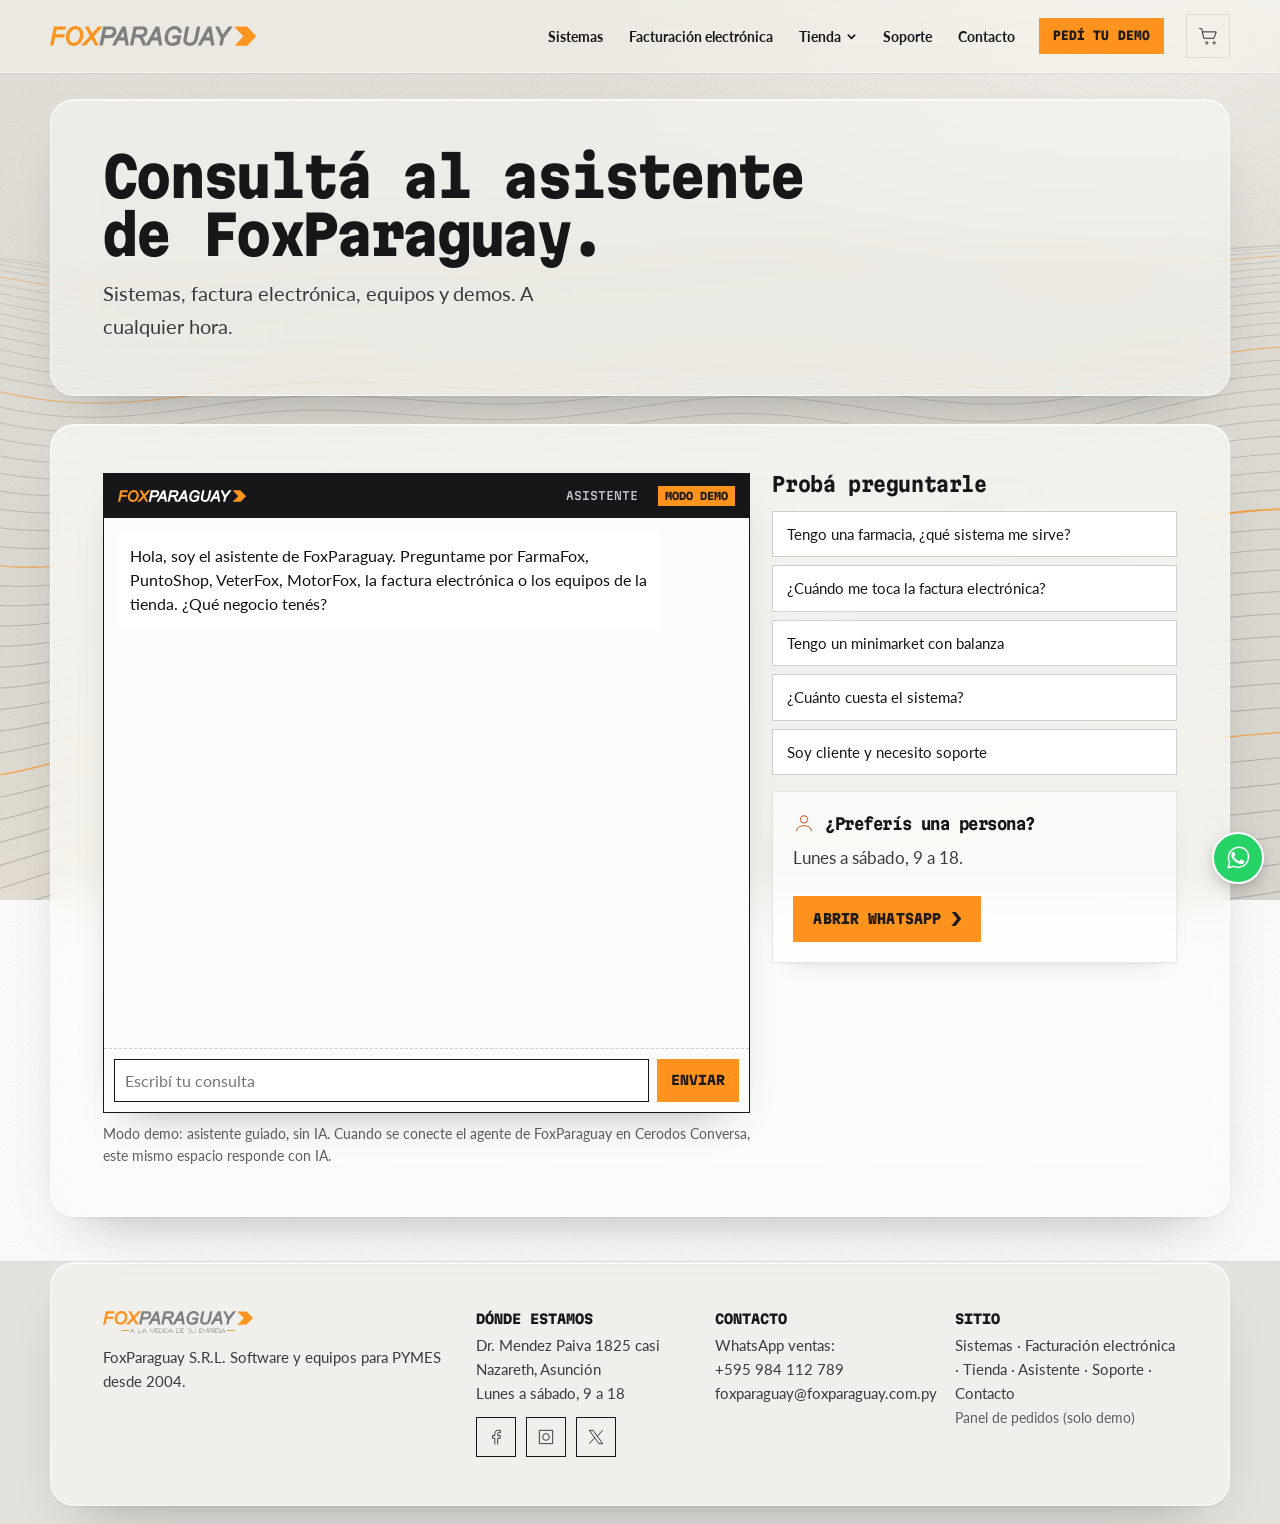
==== agente/index.html @ 65b40c2b "Add files via upload" ====
<!doctype html>
<html lang="es-PY">
<head>
<meta charset="utf-8">
<meta name="viewport" content="width=device-width, initial-scale=1">
<title>Asistente de FoxParaguay | Consultas sobre sistemas y factura electrónica</title>
<meta name="description" content="Chateá con el asistente de FoxParaguay: qué sistema le sirve a tu negocio, factura electrónica SIFEN, equipos y demo gratuita, a cualquier hora.">
<link rel="canonical" href="https://foxparaguay.com.py/agente/">
<meta property="og:type" content="website">
<meta property="og:locale" content="es_PY">
<meta property="og:site_name" content="FoxParaguay">
<meta property="og:title" content="Asistente de FoxParaguay | Consultas sobre sistemas y factura electrónica">
<meta property="og:description" content="Chateá con el asistente de FoxParaguay: qué sistema le sirve a tu negocio, factura electrónica SIFEN, equipos y demo gratuita, a cualquier hora.">
<meta property="og:url" content="https://foxparaguay.com.py/agente/">
<meta property="og:image" content="https://foxparaguay.com.py/assets/img/og-foxparaguay.jpg">
<meta name="twitter:card" content="summary_large_image">
<meta name="theme-color" content="#FF931E">
<link rel="icon" href="../favicon.ico" sizes="any">
<link rel="icon" type="image/png" sizes="32x32" href="../assets/img/icons/favicon-32.png">
<link rel="apple-touch-icon" href="../assets/img/icons/apple-touch-icon.png">
<link rel="preconnect" href="https://fonts.googleapis.com">
<link rel="preconnect" href="https://fonts.gstatic.com" crossorigin>
<link rel="stylesheet" href="https://fonts.googleapis.com/css2?family=Martian+Mono:wdth,wght@75..112.5,400..800&family=Lato:wght@400;700;900&display=swap">
<link rel="stylesheet" href="../assets/css/fox.css?v=2026102533">
<script>/* Animaciones de entrada: solo si el sistema no pidió menos movimiento. Red de seguridad a los 3,5 s. */
(function(d){if(matchMedia("(prefers-reduced-motion: reduce)").matches)return;d.classList.add("mo");setTimeout(function(){d.classList.add("mo-done")},3500)})(document.documentElement);</script>
<script type="application/ld+json">{"@context": "https://schema.org", "@graph": [{"@type": "LocalBusiness", "@id": "https://foxparaguay.com.py/#negocio", "name": "FoxParaguay S.R.L.", "url": "https://foxparaguay.com.py/", "logo": "https://foxparaguay.com.py/assets/img/logo/foxparaguay-color.png", "image": "https://foxparaguay.com.py/assets/img/og-foxparaguay.jpg", "telephone": "+595984112789", "email": "foxparaguay@foxparaguay.com.py", "foundingDate": "2004", "address": {"@type": "PostalAddress", "streetAddress": "Dr. Mendez Paiva 1825 casi Nazareth", "addressLocality": "Asunción", "addressCountry": "PY"}, "openingHoursSpecification": [{"@type": "OpeningHoursSpecification", "dayOfWeek": ["Monday", "Tuesday", "Wednesday", "Thursday", "Friday", "Saturday"], "opens": "09:00", "closes": "18:00"}]}]}</script>
<!-- Meta Pixel: pegar acá el código base cuando esté el ID (ver README.txt, MEDICIÓN). -->
</head>
<body data-root="../" data-page="agente">
<svg class="sprite" aria-hidden="true" focusable="false" width="0" height="0" style="position:absolute" fill="none" stroke="currentColor" stroke-width="1.75" stroke-linecap="square" stroke-linejoin="miter"><symbol id="i-barcode" viewBox="0 0 24 24"><path d="M3 5v14M6 5v14M9.5 5v10M12.5 5v14M15.5 5v10M18 5v14M21 5v14M9.5 19h0M15.5 19h0"/></symbol><symbol id="i-scale" viewBox="0 0 24 24"><path d="M4 20h16M6.5 20l1.5-8h8l1.5 8M12 12V8M7 8h10M9.5 16h5"/></symbol><symbol id="i-printer" viewBox="0 0 24 24"><path d="M7 8V3h10v5M3 8h18v8h-3.5M6.5 16H3V8M7 12.5h10V21l-2.5-1.5L12 21l-2.5-1.5L7 21zM17.5 11h0"/></symbol><symbol id="i-receipt" viewBox="0 0 24 24"><path d="M6 3h12v18l-2-1.4-2 1.4-2-1.4-2 1.4-2-1.4L6 21zM9 8h6M9 12h6M9 16h3"/></symbol><symbol id="i-sifen" viewBox="0 0 24 24"><path d="M14 3H5v18h14V8zM14 3v5h5M8.5 14.5l2.5 2.5 4.5-5"/></symbol><symbol id="i-bell" viewBox="0 0 24 24"><path d="M6 17v-6a6 6 0 0 1 12 0v6l2 2H4zM10 22h4"/></symbol><symbol id="i-chart" viewBox="0 0 24 24"><path d="M4 3v17h17M8 16v-4M12 16V8M16 16v-6M20 16V6"/></symbol><symbol id="i-box" viewBox="0 0 24 24"><path d="M3 7.5L12 3l9 4.5-9 4.5zM3 7.5v9L12 21l9-4.5v-9M12 12v9"/></symbol><symbol id="i-cash" viewBox="0 0 24 24"><path d="M3 6.5h18v11H3zM12 9.5a2.5 2.5 0 1 1 0 5 2.5 2.5 0 0 1 0-5zM6.5 12h0M17.5 12h0"/></symbol><symbol id="i-headset" viewBox="0 0 24 24"><path d="M4 14v-2a8 8 0 0 1 16 0v2M4 14h3.5v6H4zM16.5 14H20v6h-3.5M20 20c0 1.5-1.5 2-3 2h-3"/></symbol><symbol id="i-remote" viewBox="0 0 24 24"><path d="M3 4h18v12H3zM8 20h8M12 16v4M8 10h6.5M12.5 7.5L15 10l-2.5 2.5"/></symbol><symbol id="i-pharmacy" viewBox="0 0 24 24"><path d="M9 3h6v6h6v6h-6v6H9v-6H3V9h6z"/></symbol><symbol id="i-paw" viewBox="0 0 24 24"><path d="M7 10a1.6 1.6 0 1 0 0-3.2A1.6 1.6 0 0 0 7 10zM17 10a1.6 1.6 0 1 0 0-3.2 1.6 1.6 0 0 0 0 3.2zM10 6.5a1.6 1.6 0 1 0 0-3.2 1.6 1.6 0 0 0 0 3.2zM14 6.5a1.6 1.6 0 1 0 0-3.2 1.6 1.6 0 0 0 0 3.2zM12 11.5c-3 0-5.5 4-5.5 6.3 0 1.9 1.4 2.7 2.8 2.7 1 0 1.7-.5 2.7-.5s1.7.5 2.7.5c1.4 0 2.8-.8 2.8-2.7 0-2.3-2.5-6.3-5.5-6.3z"/></symbol><symbol id="i-car" viewBox="0 0 24 24"><path d="M3 16.5v-4.5l2.2-5h13.6l2.2 5v4.5zM4 16.5v3h3v-3M17 16.5v3h3v-3M3 12h18M7 14.5h0M17 14.5h0"/></symbol><symbol id="i-cart" viewBox="0 0 24 24"><path d="M2.5 4h2.5l2.4 11h11.2L21 7.5H6M9 20.5h0M18 20.5h0"/></symbol><symbol id="i-store" viewBox="0 0 24 24"><path d="M4 10.5V20h16v-9.5M3 4h18l-1.2 6.5H4.2zM9.5 20v-5.5h5V20"/></symbol><symbol id="i-sync" viewBox="0 0 24 24"><path d="M20 11A8 8 0 0 0 5.6 6.4L4 8M4 3.5V8h4.5M4 13a8 8 0 0 0 14.4 4.6L20 16M20 20.5V16h-4.5"/></symbol><symbol id="i-qr" viewBox="0 0 24 24"><path d="M4 4h6v6H4zM14 4h6v6h-6zM4 14h6v6H4zM14 14h2.5v2.5H14zM18 18h2v2h-2zM18 14h2M14 18.5v1.5M7 7h0M17 7h0M7 17h0"/></symbol><symbol id="i-clock" viewBox="0 0 24 24"><path d="M12 3a9 9 0 1 1 0 18 9 9 0 0 1 0-18zM12 7v5.5l3.5 2"/></symbol><symbol id="i-user" viewBox="0 0 24 24"><path d="M12 12a4 4 0 1 0 0-8 4 4 0 0 0 0 8zM4 21c0-4 3.6-6 8-6s8 2 8 6"/></symbol><symbol id="i-pin" viewBox="0 0 24 24"><path d="M12 21.5s-7-6.2-7-12a7 7 0 0 1 14 0c0 5.8-7 12-7 12zM12 12a2.5 2.5 0 1 0 0-5 2.5 2.5 0 0 0 0 5z"/></symbol><symbol id="i-download" viewBox="0 0 24 24"><path d="M12 3v12M7 10.5l5 4.5 5-4.5M4 20.5h16"/></symbol><symbol id="i-shield" viewBox="0 0 24 24"><path d="M12 3l8 3v6c0 5-3.6 8-8 9.5C7.6 20 4 17 4 12V6zM8.8 12.2l2.2 2.2 4.2-4.4"/></symbol><symbol id="i-search" viewBox="0 0 24 24"><path d="M10.5 18a7.5 7.5 0 1 0 0-15 7.5 7.5 0 0 0 0 15zM21 21l-5.2-5.2"/></symbol><symbol id="i-tag" viewBox="0 0 24 24"><path d="M3 3h8.5L21 12.5 12.5 21 3 11.5zM7.5 7.5h0"/></symbol><symbol id="i-chat" viewBox="0 0 24 24"><path d="M4 4h16v12H9.5L4 20.5zM8 9h8M8 12.5h5"/></symbol><symbol id="i-monitor" viewBox="0 0 24 24"><path d="M3 4h18v12.5H3zM9 21h6M12 16.5V21"/></symbol><symbol id="i-laptop" viewBox="0 0 24 24"><path d="M5 5h14v10H5zM2.5 18.5h19L20 15H4z"/></symbol><symbol id="i-plug" viewBox="0 0 24 24"><path d="M9 3v5M15 3v5M6.5 8h11v3a5.5 5.5 0 0 1-11 0zM12 16.5V21"/></symbol><symbol id="i-x" viewBox="0 0 24 24"><path d="M5 5l14 14M19 5L5 19"/></symbol><symbol id="i-spark" viewBox="0 0 24 24"><path d="M12 3v5M12 16v5M3 12h5M16 12h5M6 6l3 3M15 15l3 3M18 6l-3 3M9 15l-3 3"/></symbol><symbol id="i-chip" viewBox="0 0 24 24"><path d="M7 7h10v10H7zM10 10h4v4h-4zM9.5 3v4M14.5 3v4M9.5 17v4M14.5 17v4M3 9.5h4M3 14.5h4M17 9.5h4M17 14.5h4"/></symbol><symbol id="i-drive" viewBox="0 0 24 24"><path d="M3 13.5l3-8.5h12l3 8.5v5.5H3zM3 13.5h18M16.5 16.5h0M13.5 16.5h0"/></symbol><symbol id="i-battery" viewBox="0 0 24 24"><path d="M3 7h15v10H3zM18 10h3v4h-3M7 10v4M10.5 10v4"/></symbol><symbol id="i-mouse" viewBox="0 0 24 24"><path d="M12 3a6 6 0 0 1 6 6v6a6 6 0 0 1-12 0V9a6 6 0 0 1 6-6zM12 3v6M6 9h12"/></symbol><symbol id="i-cable" viewBox="0 0 24 24"><path d="M7 3v5M11 3v5M5 8h8v4a4 4 0 0 1-8 0zM9 16v2a3 3 0 0 0 3 3h4a3 3 0 0 0 3-3V8"/></symbol><symbol id="i-wifi" viewBox="0 0 24 24"><path d="M2.5 9a14 14 0 0 1 19 0M5.5 12.5a9.5 9.5 0 0 1 13 0M8.5 16a5 5 0 0 1 7 0M12 19.5h0"/></symbol><symbol id="i-mount" viewBox="0 0 24 24"><path d="M4 4h7v16H4zM11 12h9M17 9l3 3-3 3"/></symbol><symbol id="i-gamepad" viewBox="0 0 24 24"><path d="M7 8h10a4 4 0 0 1 4 4l.5 4.5a2 2 0 0 1-3.6 1.4L15.5 15h-7l-2.4 2.9a2 2 0 0 1-3.6-1.4L3 12a4 4 0 0 1 4-4zM7.5 10.5v3M6 12h3M15.5 11.5h0M17.5 13h0"/></symbol><symbol id="i-grid" viewBox="0 0 24 24"><path d="M4 4h7v7H4zM13 4h7v7h-7zM4 13h7v7H4zM13 13h7v7h-7z"/></symbol><symbol id="i-eye" viewBox="0 0 24 24"><path d="M2.5 12S6 5.5 12 5.5 21.5 12 21.5 12 18 18.5 12 18.5 2.5 12 2.5 12zM12 15a3 3 0 1 0 0-6 3 3 0 0 0 0 6z"/></symbol><symbol id="i-phone" viewBox="0 0 24 24"><path d="M5 3h4l2 5-2.5 1.5a11 11 0 0 0 6 6L16 13l5 2v4a2 2 0 0 1-2 2A17 17 0 0 1 3 5a2 2 0 0 1 2-2z"/></symbol><symbol id="i-mail" viewBox="0 0 24 24"><path d="M3 5h18v14H3zM3 5l9 7.5L21 5"/></symbol><symbol id="i-facebook" viewBox="0 0 24 24"><path d="M14 21v-7.5h2.8l.4-3.2H14V8.4c0-.9.3-1.6 1.6-1.6h1.7V4a22 22 0 0 0-2.5-.1c-2.5 0-4.2 1.5-4.2 4.3v2.1H7.8v3.2h2.8V21"/></symbol><symbol id="i-instagram" viewBox="0 0 24 24"><path d="M4 4h16v16H4zM12 16a4 4 0 1 0 0-8 4 4 0 0 0 0 8zM17 7h0"/></symbol><symbol id="i-xlogo" viewBox="0 0 24 24"><path d="M4 4h4.5L20 20h-4.5zM20 4l-6.6 7.2M4 20l6.6-7.2"/></symbol><symbol id="i-copy" viewBox="0 0 24 24"><path d="M8 8h12v12H8zM4 16V4h12"/></symbol><symbol id="i-route" viewBox="0 0 24 24"><path d="M6 19a2 2 0 1 0 0-.01M18 7a2 2 0 1 0 0-.01M6 17V11a4 4 0 0 1 4-4h6"/></symbol><symbol id="i-cartb" viewBox="0 0 24 24"><path d="M2.5 4h2.6l2.3 10.5h11.1L21 7.5H6.2M9.5 19.5a1.2 1.2 0 1 0 0-.01M17.5 19.5a1.2 1.2 0 1 0 0-.01"/></symbol><symbol id="i-down" viewBox="0 0 24 24"><path d="M6 9l6 6 6-6"/></symbol><symbol id="i-plus" viewBox="0 0 24 24"><path d="M12 5v14M5 12h14"/></symbol><symbol id="i-minus" viewBox="0 0 24 24"><path d="M5 12h14"/></symbol><symbol id="i-trash" viewBox="0 0 24 24"><path d="M4 7h16M9 7V4h6v3M6.5 7l1 13h9l1-13"/></symbol><symbol id="i-ticket" viewBox="0 0 24 24"><path d="M3 7h18v3a2 2 0 0 0 0 4v3H3v-3a2 2 0 0 0 0-4zM14 7v10"/></symbol><symbol id="i-check" viewBox="0 0 24 24"><path d="M5 12.5l4.5 4.5L19 7.5"/></symbol><symbol id="i-card" viewBox="0 0 24 24"><path d="M3 6h18v12H3zM3 10h18M6.5 14.5h4"/></symbol><symbol id="i-cheese" viewBox="0 0 24 24"><path d="M3 16.5 13 7l8 4.5v5zM3 16.5h18v2.5H3zM9 13.5h0M15.5 13h0M12.5 17.8h0"/></symbol><symbol id="i-bottle" viewBox="0 0 24 24"><path d="M10 2.5h4v3l1.8 2.8V20a1 1 0 0 1-1 1H9.2a1 1 0 0 1-1-1V8.3L10 5.5zM8.2 11.5h7.6M8.2 16h7.6"/></symbol><symbol id="i-bread" viewBox="0 0 24 24"><path d="M3.5 11a4.5 4.5 0 0 1 4.5-4.5h8A4.5 4.5 0 0 1 20.5 11a2 2 0 0 1-2 2v6h-13v-6a2 2 0 0 1-2-2zM9.5 13v3M14.5 13v3"/></symbol><symbol id="i-wapp" viewBox="0 0 24 24"><path d="M12 3.2a8.6 8.6 0 0 0-7.4 13l-1.2 4.4 4.5-1.2A8.6 8.6 0 1 0 12 3.2zM8.8 8.3c.3-.6.6-.6.9-.6h.6c.2 0 .4.1.6.5l.8 1.9c.1.2.1.4 0 .6l-.5.7c-.1.2-.1.4 0 .6.6 1.1 1.5 2 2.6 2.6.2.1.4.1.6 0l.7-.6c.2-.1.4-.2.6-.1l1.9.9c.3.1.4.3.4.5 0 .6-.2 1.2-.7 1.6-.6.5-1.5.6-2.4.3-2.6-.9-4.6-2.9-5.6-5.4-.4-1-.2-2.2.3-2.9z"/></symbol><symbol id="i-play" viewBox="0 0 24 24"><path d="M8 5.5v13l10.5-6.5z"/></symbol></svg>
<div class="pagebg" data-bg="page" aria-hidden="true"></div>
<a class="skip" href="#contenido">Saltar al contenido</a>
<header class="hdr gut">
  <div class="max">
    <a href="../index.html"><img class="logo" src="../assets/img/logo/foxparaguay-color-reducido.svg" alt="FOXPARAGUAY, ir al inicio" width="609" height="57"></a>
    <nav aria-label="Principal"><a href="../sistemas/index.html"><span>Sistemas</span><svg class="nav-ic" viewBox="0 0 24 24" aria-hidden="true"><path pathLength="1" d="M3.5 5.5h17v13h-17z"/><path pathLength="1" d="M3.5 9h17"/><path pathLength="1" d="M8 11.8l2.6 2.2L8 16.2"/><path pathLength="1" d="M12 11.8l2.6 2.2-2.6 2.2"/></svg></a><a href="../facturacion-electronica/index.html"><span>Facturación electrónica</span><svg class="nav-ic" viewBox="0 0 24 24" aria-hidden="true"><path pathLength="1" d="M6.5 3.5h11v16l-1.8-1.3-1.9 1.3-1.8-1.3-1.8 1.3-1.9-1.3-1.8 1.3z"/><path pathLength="1" d="M9.3 10.6l1.9 1.9 3.6-3.8"/></svg></a><div class="nav-shop" data-shop><a href="../tienda/index.html" aria-haspopup="true" aria-expanded="false" aria-controls="mega">Tienda<svg class="nav-dn" viewBox="0 0 12 12" aria-hidden="true"><path d="M2.5 4.5L6 8l3.5-3.5"/></svg></a><div class="mega" id="mega" role="region" aria-label="Categorías de la tienda"><div class="mega-in"><div class="mg-top"><span>Categorías</span><a class="mg-all" href="../tienda/index.html">Ver toda la tienda <span class="chev"></span></a></div><div class="mg-cols"><div class="mg-col"><b class="mg-h"><svg class="ic" aria-hidden="true" focusable="false"><use href="#i-cash"/></svg>Punto de venta</b><ul><li><a href="../tienda/index.html#c=lectores"><svg class="ic" aria-hidden="true" focusable="false"><use href="#i-barcode"/></svg><span>Lectores de código de barras</span><small>3</small></a></li><li><a href="../tienda/index.html#c=balanzas"><svg class="ic" aria-hidden="true" focusable="false"><use href="#i-scale"/></svg><span>Balanzas</span><small>3</small></a></li><li><a href="../tienda/index.html#c=impresoras"><svg class="ic" aria-hidden="true" focusable="false"><use href="#i-printer"/></svg><span>Impresoras</span><small>14</small></a></li><li><a href="../tienda/index.html#c=cajas"><svg class="ic" aria-hidden="true" focusable="false"><use href="#i-cash"/></svg><span>Cajas registradoras</span><small>2</small></a></li><li><a href="../tienda/index.html#c=reloj"><svg class="ic" aria-hidden="true" focusable="false"><use href="#i-clock"/></svg><span>Reloj marcador</span><small>1</small></a></li><li><a href="../tienda/index.html#c=insumos"><svg class="ic" aria-hidden="true" focusable="false"><use href="#i-receipt"/></svg><span>Insumos</span><small>6</small></a></li></ul></div><div class="mg-col"><b class="mg-h"><svg class="ic" aria-hidden="true" focusable="false"><use href="#i-monitor"/></svg>Computación</b><ul><li><a href="../tienda/index.html#c=notebooks"><svg class="ic" aria-hidden="true" focusable="false"><use href="#i-laptop"/></svg><span>Notebooks</span><small>5</small></a></li><li><a href="../tienda/index.html#c=gaming"><svg class="ic" aria-hidden="true" focusable="false"><use href="#i-gamepad"/></svg><span>Gaming</span><small>2</small></a></li><li><a href="../tienda/index.html#c=componentes"><svg class="ic" aria-hidden="true" focusable="false"><use href="#i-chip"/></svg><span>Componentes</span><small>11</small></a></li><li><a href="../tienda/index.html#c=almacenamiento"><svg class="ic" aria-hidden="true" focusable="false"><use href="#i-drive"/></svg><span>Almacenamiento</span><small>4</small></a></li><li><a href="../tienda/index.html#c=monitores"><svg class="ic" aria-hidden="true" focusable="false"><use href="#i-monitor"/></svg><span>Monitores y TV</span><small>6</small></a></li><li><a href="../tienda/index.html#c=ups"><svg class="ic" aria-hidden="true" focusable="false"><use href="#i-plug"/></svg><span>UPS</span><small>2</small></a></li></ul></div><div class="mg-col"><b class="mg-h"><svg class="ic" aria-hidden="true" focusable="false"><use href="#i-mouse"/></svg>Accesorios y redes</b><ul><li><a href="../tienda/index.html#c=accesorios"><svg class="ic" aria-hidden="true" focusable="false"><use href="#i-mouse"/></svg><span>Accesorios</span><small>13</small></a></li><li><a href="../tienda/index.html#c=adaptadores"><svg class="ic" aria-hidden="true" focusable="false"><use href="#i-sync"/></svg><span>Adaptadores y conversores</span><small>4</small></a></li><li><a href="../tienda/index.html#c=cables"><svg class="ic" aria-hidden="true" focusable="false"><use href="#i-cable"/></svg><span>Cables</span><small>0</small></a></li><li><a href="../tienda/index.html#c=baterias"><svg class="ic" aria-hidden="true" focusable="false"><use href="#i-battery"/></svg><span>Baterías y cargadores</span><small>0</small></a></li><li><a href="../tienda/index.html#c=redes"><svg class="ic" aria-hidden="true" focusable="false"><use href="#i-wifi"/></svg><span>Redes e internet</span><small>2</small></a></li><li><a href="../tienda/index.html#c=soportes"><svg class="ic" aria-hidden="true" focusable="false"><use href="#i-mount"/></svg><span>Soportes</span><small>1</small></a></li><li><a href="../tienda/index.html#c=otros"><svg class="ic" aria-hidden="true" focusable="false"><use href="#i-box"/></svg><span>Otros</span><small>5</small></a></li></ul></div></div></div></div></div><a href="../soporte/index.html"><span>Soporte</span><svg class="nav-ic" viewBox="0 0 24 24" aria-hidden="true"><path pathLength="1" d="M12 4a8 8 0 1 1 0 16a8 8 0 1 1 0-16z"/><path pathLength="1" d="M12 8.6a3.4 3.4 0 1 1 0 6.8a3.4 3.4 0 1 1 0-6.8z"/><path pathLength="1" d="M6.4 6.4l3.2 3.2"/><path pathLength="1" d="M17.6 6.4l-3.2 3.2"/><path pathLength="1" d="M6.4 17.6l3.2-3.2"/><path pathLength="1" d="M17.6 17.6l-3.2-3.2"/></svg></a><a href="../contacto/index.html"><span>Contacto</span><svg class="nav-ic" viewBox="0 0 24 24" aria-hidden="true"><path pathLength="1" d="M3.5 11.2l17-7.2-6.4 16.5-3-6.4z"/><path pathLength="1" d="M11.1 14.1l9.4-10.1"/></svg></a></nav>
    <a class="btn demo" href="../demo/index.html">Pedí tu demo</a>
    <button class="cart-btn" id="cart-btn" type="button" aria-label="Abrir carrito" aria-controls="cart"><svg class="ic" aria-hidden="true" focusable="false"><use href="#i-cartb"/></svg><span class="cart-n" id="cart-n" hidden>0</span></button>
    <button class="menu" id="menu" type="button" aria-expanded="false" aria-controls="drawer" aria-label="Abrir menú"><span></span></button>
  </div>
  <div class="max drawer" id="drawer" hidden>
    <a href="../sistemas/index.html">Sistemas <span class="chev"></span></a><a href="../facturacion-electronica/index.html">Facturación electrónica <span class="chev"></span></a><details class="dr-shop"><summary>Tienda <span class="chev"></span></summary><div class="dr-cats"><div class="mg-col"><b class="mg-h"><svg class="ic" aria-hidden="true" focusable="false"><use href="#i-cash"/></svg>Punto de venta</b><ul><li><a href="../tienda/index.html#c=lectores"><svg class="ic" aria-hidden="true" focusable="false"><use href="#i-barcode"/></svg><span>Lectores de código de barras</span><small>3</small></a></li><li><a href="../tienda/index.html#c=balanzas"><svg class="ic" aria-hidden="true" focusable="false"><use href="#i-scale"/></svg><span>Balanzas</span><small>3</small></a></li><li><a href="../tienda/index.html#c=impresoras"><svg class="ic" aria-hidden="true" focusable="false"><use href="#i-printer"/></svg><span>Impresoras</span><small>14</small></a></li><li><a href="../tienda/index.html#c=cajas"><svg class="ic" aria-hidden="true" focusable="false"><use href="#i-cash"/></svg><span>Cajas registradoras</span><small>2</small></a></li><li><a href="../tienda/index.html#c=reloj"><svg class="ic" aria-hidden="true" focusable="false"><use href="#i-clock"/></svg><span>Reloj marcador</span><small>1</small></a></li><li><a href="../tienda/index.html#c=insumos"><svg class="ic" aria-hidden="true" focusable="false"><use href="#i-receipt"/></svg><span>Insumos</span><small>6</small></a></li></ul></div><div class="mg-col"><b class="mg-h"><svg class="ic" aria-hidden="true" focusable="false"><use href="#i-monitor"/></svg>Computación</b><ul><li><a href="../tienda/index.html#c=notebooks"><svg class="ic" aria-hidden="true" focusable="false"><use href="#i-laptop"/></svg><span>Notebooks</span><small>5</small></a></li><li><a href="../tienda/index.html#c=gaming"><svg class="ic" aria-hidden="true" focusable="false"><use href="#i-gamepad"/></svg><span>Gaming</span><small>2</small></a></li><li><a href="../tienda/index.html#c=componentes"><svg class="ic" aria-hidden="true" focusable="false"><use href="#i-chip"/></svg><span>Componentes</span><small>11</small></a></li><li><a href="../tienda/index.html#c=almacenamiento"><svg class="ic" aria-hidden="true" focusable="false"><use href="#i-drive"/></svg><span>Almacenamiento</span><small>4</small></a></li><li><a href="../tienda/index.html#c=monitores"><svg class="ic" aria-hidden="true" focusable="false"><use href="#i-monitor"/></svg><span>Monitores y TV</span><small>6</small></a></li><li><a href="../tienda/index.html#c=ups"><svg class="ic" aria-hidden="true" focusable="false"><use href="#i-plug"/></svg><span>UPS</span><small>2</small></a></li></ul></div><div class="mg-col"><b class="mg-h"><svg class="ic" aria-hidden="true" focusable="false"><use href="#i-mouse"/></svg>Accesorios y redes</b><ul><li><a href="../tienda/index.html#c=accesorios"><svg class="ic" aria-hidden="true" focusable="false"><use href="#i-mouse"/></svg><span>Accesorios</span><small>13</small></a></li><li><a href="../tienda/index.html#c=adaptadores"><svg class="ic" aria-hidden="true" focusable="false"><use href="#i-sync"/></svg><span>Adaptadores y conversores</span><small>4</small></a></li><li><a href="../tienda/index.html#c=cables"><svg class="ic" aria-hidden="true" focusable="false"><use href="#i-cable"/></svg><span>Cables</span><small>0</small></a></li><li><a href="../tienda/index.html#c=baterias"><svg class="ic" aria-hidden="true" focusable="false"><use href="#i-battery"/></svg><span>Baterías y cargadores</span><small>0</small></a></li><li><a href="../tienda/index.html#c=redes"><svg class="ic" aria-hidden="true" focusable="false"><use href="#i-wifi"/></svg><span>Redes e internet</span><small>2</small></a></li><li><a href="../tienda/index.html#c=soportes"><svg class="ic" aria-hidden="true" focusable="false"><use href="#i-mount"/></svg><span>Soportes</span><small>1</small></a></li><li><a href="../tienda/index.html#c=otros"><svg class="ic" aria-hidden="true" focusable="false"><use href="#i-box"/></svg><span>Otros</span><small>5</small></a></li></ul></div><a class="mg-all" href="../tienda/index.html">Ver toda la tienda <span class="chev"></span></a></div></details><a href="../soporte/index.html">Soporte para clientes <span class="chev"></span></a><a href="../contacto/index.html">Contacto <span class="chev"></span></a><a href="../demo/index.html">Pedí tu demo <span class="chev"></span></a>
  </div>
</header>
<main id="contenido">
<div class="gut bgfx band-head"><div class="max">
  <div class="phead">
    <h1>Consultá al asistente de FoxParaguay.</h1>
    <p class="lead">Sistemas, factura electrónica, equipos y demos. A cualquier hora.</p>
  </div>
</div></div>
<section class="gut" id="chat"><div class="max agent">
  <div class="agent-main">
    <div class="chatp inline" id="chatp" data-inline aria-label="Chat con el asistente de FoxParaguay">
  <header><img src="../assets/img/logo/foxparaguay-negativo-reducido.svg" alt="FOXPARAGUAY"><span>Asistente</span><span class="mode"><span class="if-local">Modo demo</span><span class="if-ia">IA</span></span></header>
  <div class="log" id="log" aria-live="polite"></div>
  <div class="quick" id="quick" hidden></div>
  <form class="chatf" id="chatf"><label for="chat-in" class="sr">Tu mensaje</label><input id="chat-in" autocomplete="off" placeholder="Escribí tu consulta"><button type="submit" id="chat-send">Enviar</button></form>
</div>
    <p class="agent-note"><span class="if-local">Modo demo: asistente guiado, sin IA. Cuando se conecte el agente de FoxParaguay en Cerodos Conversa, este mismo espacio responde con IA.</span><span class="if-ia">Asistente con IA entrenado con la información de FoxParaguay. Las consultas llegan a la misma bandeja que WhatsApp.</span></p>
  </div>
  <aside class="agent-side">
    <h2>Probá preguntarle</h2>
    <ul class="asks">
      <li><button type="button" data-ask>Tengo una farmacia, ¿qué sistema me sirve?</button></li>
      <li><button type="button" data-ask>¿Cuándo me toca la factura electrónica?</button></li>
      <li><button type="button" data-ask>Tengo un minimarket con balanza</button></li>
      <li><button type="button" data-ask>¿Cuánto cuesta el sistema?</button></li>
      <li><button type="button" data-ask>Soy cliente y necesito soporte</button></li>
    </ul>
    <div class="box" data-spot>
      <h3><svg class="ic ic-h" aria-hidden="true" focusable="false"><use href="#i-user"/></svg>¿Preferís una persona?</h3>
      <p>Lunes a sábado, 9 a 18.</p>
      <a class="btn demo" data-whatsapp="ventas" href="../soporte/index.html">Abrir WhatsApp <span class="chev"></span></a>
    </div>
  </aside>
</div></section>
</main>
<footer class="gut"><div class="max ftr">
  <div><img class="ftr-logo" src="../assets/img/logo/foxparaguay-color.svg" alt="FOXPARAGUAY · A la medida de su empresa" width="609" height="90" loading="lazy"><p style="margin:12px 0 0">FoxParaguay S.R.L. Software y equipos para PYMES desde 2004.</p></div>
  <div class="cols">
    <div><b>Dónde estamos</b><a href="../contacto/#ubicacion">Dr. Mendez Paiva 1825 casi Nazareth, Asunción</a><br>Lunes a sábado, 9 a 18<div class="socs socs-ftr"><a class="soc soc-sm" href="https://www.facebook.com/foxparaguay" target="_blank" rel="noopener" aria-label="FoxParaguay en Facebook"><svg class="ic" aria-hidden="true" focusable="false"><use href="#i-facebook"/></svg><span>Facebook</span></a><a class="soc soc-sm" href="https://www.instagram.com/foxparaguay/" target="_blank" rel="noopener" aria-label="FoxParaguay en Instagram"><svg class="ic" aria-hidden="true" focusable="false"><use href="#i-instagram"/></svg><span>Instagram</span></a><a class="soc soc-sm" href="https://twitter.com/foxparaguay" target="_blank" rel="noopener" aria-label="FoxParaguay en X (Twitter)"><svg class="ic" aria-hidden="true" focusable="false"><use href="#i-xlogo"/></svg><span>X (Twitter)</span></a></div></div>
    <div><b>Contacto</b><a data-whatsapp="ventas" href="../soporte/index.html">WhatsApp ventas: <span data-whatsapp="ventas" data-whatsapp-num>+595 984 112 789</span></a><br>foxparaguay@foxparaguay.com.py</div>
    <div><b>Sitio</b><a href="../sistemas/index.html">Sistemas</a> · <a href="../facturacion-electronica/index.html">Facturación electrónica</a> · <a href="../tienda/index.html">Tienda</a> · <a href="../agente/index.html">Asistente</a> · <a href="../soporte/index.html">Soporte</a> · <a href="../contacto/index.html">Contacto</a><br><a href="../leads-demo/index.html" class="team">Panel de pedidos (solo demo)</a></div>
  </div>
</div></footer>
<a class="wa-float" data-whatsapp="ventas" href="../soporte/index.html" aria-label="Escribinos por WhatsApp" title="WhatsApp ventas"><svg viewBox="0 0 32 32" width="24" height="24" aria-hidden="true" focusable="false"><path fill="none" stroke="currentColor" stroke-width="2" stroke-linejoin="round" d="M26.7 5.3a14 14 0 0 0-22 16.6L2.8 29l7.3-1.9A14 14 0 0 0 26.7 5.3Z"/><path fill="currentColor" d="M11.3 8.7c-.3-.7-.6-.7-.9-.7h-.8c-.3 0-.8.1-1.2.6-.4.5-1.5 1.5-1.5 3.6s1.5 4.1 1.7 4.4c.2.3 3 4.7 7.4 6.4 3.7 1.5 4.4 1.2 5.2 1.1.8-.1 2.6-1.1 3-2.1.4-1 .4-1.9.3-2.1-.1-.2-.4-.3-.9-.5l-3-1.4c-.4-.2-.7-.3-1 .2-.3.5-1.1 1.4-1.4 1.7-.3.3-.5.3-1 .1-.5-.2-2-.7-3.7-2.3-1.4-1.2-2.3-2.7-2.5-3.2-.3-.5 0-.7.2-.9l.7-.8c.2-.3.3-.5.4-.8.2-.3.1-.6 0-.8l-1.1-2.5Z"/></svg></a>
<script src="../assets/js/fox-config.js?v=2026102533"></script>
<script src="../assets/js/fox.js?v=2026102533"></script>
<script src="../assets/js/cart.js?v=2026102533"></script>
<script src="../assets/js/fox-motion.js?v=2026102533"></script>
</body>
</html>
---- assets/css/fox.css ----
/* FoxParaguay · hoja de estilos única, mobile first (corte principal en 900px).
   Tokens en :root. Ver README.txt, CONVENCIONES. */
/* Inicio demo FoxParaguay. Direccion Recibo (ticket termico) + carteles de Senal para el rubro + paleta de contraste de A + marco de capturas de B.
   Mobile first (390 px), una sola apariencia clara. Tokens: */
:root{
  --papel:#FBFBF9; --blanco:#FFFFFF; --tinta:#17171A; --texto:#3A3A3F; --termico:#6B6B70; --regla:#CFCFD2;
  --fox:#FF931E; --tostado:#C2410C; --carbon:#1E1B18;
  --mono:"Martian Mono",ui-monospace,Menlo,monospace; --lato:"Lato",Arial,Helvetica,sans-serif;
  color-scheme:light;
}
*{box-sizing:border-box}
[hidden]{display:none!important}
html{scroll-behavior:smooth;-webkit-text-size-adjust:100%}
body{margin:0;background:var(--papel);color:var(--tinta);font:16px/1.6 var(--lato)}
img{max-width:100%;display:block}
a{color:inherit}
.gut{padding-left:max(16px,env(safe-area-inset-left,0px));padding-right:max(16px,env(safe-area-inset-right,0px))}
.max{max-width:1180px;margin:0 auto}
:focus-visible{outline:3px solid var(--tostado);outline-offset:3px}
.chev{display:inline-block;width:var(--w,10px);aspect-ratio:7/10;background:var(--c,var(--fox));clip-path:polygon(0 0,42% 0,100% 50%,42% 100%,0 100%,58% 50%);flex:none}
.cut{border:0;border-top:1px dashed var(--regla);margin:0}
h1,h2,h3{text-wrap:balance}
h2{font:800 clamp(1.7rem,6vw,2.6rem)/1.06 var(--mono);font-stretch:87.5%;letter-spacing:-.04em;margin:0 0 14px}
.sub{color:var(--texto);max-width:56ch;margin:0 0 24px}
section{padding-block:56px}

/* botones: una sola intencion por etiqueta */
.btn{font:800 .86rem/1 var(--mono);font-stretch:87.5%;text-transform:uppercase;letter-spacing:.01em;padding:16px 20px;display:inline-flex;gap:10px;align-items:center;justify-content:center;text-decoration:none;border:0;cursor:pointer;border-radius:0;white-space:nowrap;transition:transform .2s cubic-bezier(.16,1,.3,1)}
.btn:active{transform:translateY(1px) scale(.99)}
.btn.demo{background:var(--fox);color:var(--carbon)} .btn.demo .chev{--c:var(--carbon)}
.btn.dark{background:var(--tinta);color:var(--papel)} .btn.dark .chev{--c:var(--fox)}
.btn.line{background:transparent;color:var(--tinta);box-shadow:inset 0 0 0 1.5px var(--tinta)}

/* header */
.hdr{position:sticky;top:env(safe-area-inset-top,0px);z-index:30;background:var(--papel);border-bottom:1px dashed var(--regla)}
body::before{content:"";position:fixed;inset:0 0 auto;height:env(safe-area-inset-top,0px);z-index:31;background:var(--papel)}
.hdr .max{display:flex;align-items:center;gap:16px;min-height:64px}
.hdr .logo{width:118px}@media(min-width:900px){.hdr .logo{width:150px}}
.hdr nav{display:none}
.hdr .btn{margin-left:auto;padding:12px 14px;font-size:.74rem}
.menu{width:44px;height:44px;border:1.5px solid var(--tinta);background:transparent;display:grid;place-items:center;cursor:pointer;padding:0}
.menu span,.menu span::before,.menu span::after{display:block;width:18px;height:2px;background:var(--tinta);position:relative}
.menu span::before,.menu span::after{content:"";position:absolute;left:0}.menu span::before{top:-6px}.menu span::after{top:6px}
.drawer{border-top:1px dashed var(--regla);padding-block:8px 18px}
.drawer a{display:flex;justify-content:space-between;align-items:center;padding:14px 0;border-bottom:1px dashed var(--regla);font:700 1rem var(--lato);text-decoration:none}
.drawer a:last-child{border-bottom:0}

/* hero */
.hero{padding-block:36px 48px;display:grid;gap:36px}
.hero h1{font:800 clamp(2.1rem,9vw,4rem)/1.04 var(--mono);font-stretch:87.5%;letter-spacing:-.045em;margin:0}
.hero h1 mark{background:linear-gradient(transparent 60%,var(--fox) 60% 94%,transparent 94%);color:inherit}
.hero .lead{font-size:1.08rem;color:var(--texto);margin:18px 0 26px;max-width:40ch}
.hero .ctas{display:flex;gap:10px;flex-wrap:wrap}
.ticket{width:min(330px,100%);margin:0 auto;background:var(--blanco);color:#111;font:400 .72rem/1.55 var(--mono);padding:24px 20px 20px;position:relative;transform:rotate(1deg);box-shadow:0 1px 0 #e5e5e5,0 26px 50px -26px rgba(23,23,26,.4);
  -webkit-mask:linear-gradient(#000 0 0) top/100% calc(100% - 9px) no-repeat,conic-gradient(from -45deg at bottom,#0000,#000 1deg 89deg,#0000 90deg) bottom/12px 9px repeat-x;
  mask:linear-gradient(#000 0 0) top/100% calc(100% - 9px) no-repeat,conic-gradient(from -45deg at bottom,#0000,#000 1deg 89deg,#0000 90deg) bottom/12px 9px repeat-x}
.ticket .tl{width:150px;margin:0 auto 6px;filter:grayscale(1) contrast(1.7)}
.ticket .c{text-align:center}
.ticket hr{border:0;border-top:1px dashed #9a9a9a;margin:9px 0}
.ticket .r{display:grid;grid-template-columns:1fr auto;gap:8px}
.ticket .r span:first-child{text-transform:uppercase}
.ticket .tot{font:800 1.1rem/1.2 var(--mono);display:grid;grid-template-columns:1fr auto}
.ticket .bar{height:40px;margin:12px 4px 6px;background:repeating-linear-gradient(90deg,#111 0 2px,#fff 2px 4px,#111 4px 5px,#fff 5px 8px,#111 8px 11px,#fff 11px 12px,#111 12px 13px,#fff 13px 16px)}
.ticket .ej{position:absolute;right:12px;bottom:78px;background:#fff;font:800 .64rem/1 var(--mono);color:var(--tostado);border:1.5px solid var(--tostado);padding:5px 7px;transform:rotate(-8deg);text-transform:uppercase}
@media (prefers-reduced-motion:no-preference){.ticket{animation:print 1.5s steps(22) .2s both}@keyframes print{from{clip-path:inset(0 0 100% 0)}to{clip-path:inset(0)}}}

/* cifras */
.facts{display:grid;grid-template-columns:1fr 1fr;gap:0;border-block:1px dashed var(--regla)}
.facts div{padding:18px 4px;font:400 .8rem/1.35 var(--mono);color:var(--termico)}
.facts div:first-child{grid-column:1/-1;border-bottom:1px dashed var(--regla)}
.facts b{display:block;font:800 2.4rem/1 var(--mono);font-stretch:87.5%;letter-spacing:-.04em;color:var(--tinta);margin-bottom:4px}
.facts div:first-child b{font-size:3.4rem}

/* selector de rubro */
.rubros{display:flex;flex-wrap:wrap;gap:8px;margin:0 0 20px;padding:0;border:0}
.rubros legend{position:absolute;width:1px;height:1px;overflow:hidden;clip:rect(0 0 0 0)}
.rubros input{position:absolute;opacity:0;pointer-events:none}
.rubros label{font:700 .95rem/1 var(--lato);padding:12px 14px;background:var(--blanco);border:1.5px solid var(--tinta);cursor:pointer;user-select:none;transition:background .15s}
.rubros input:checked+label{background:var(--tinta);color:var(--papel)}
.rubros input:focus-visible+label{outline:3px solid var(--tostado);outline-offset:2px}
.sign{background:var(--fox);border-radius:14px;padding:6px}
.sign .in{border:3px solid var(--carbon);border-radius:10px;padding:18px;display:grid;gap:14px;color:var(--carbon)}
.sign .top{display:flex;justify-content:space-between;align-items:center;gap:12px}
.sign .k{font:800 .74rem/1 var(--mono);text-transform:uppercase;background:var(--carbon);color:var(--papel);padding:7px 9px}
.sign .seq{display:flex;gap:4px}.sign .seq .chev{--w:16px;--c:var(--carbon)}
@media (prefers-reduced-motion:no-preference){.sign .seq .chev{animation:seq 1.6s infinite steps(1)}.sign .seq .chev:nth-child(2){animation-delay:.2s}.sign .seq .chev:nth-child(3){animation-delay:.4s}@keyframes seq{0%{opacity:.2}15%{opacity:1}80%{opacity:1}100%{opacity:.2}}}
.sign .brand{display:flex;align-items:center;gap:14px;min-height:64px}
.sign .brand img{height:64px;width:auto;background:var(--blanco);border-radius:8px;padding:6px 10px}
.sign .brand strong{font:800 2rem/1 var(--mono);font-stretch:87.5%;letter-spacing:-.04em}
.sign p{margin:0;font-size:1rem;line-height:1.45}
.sign .acts{display:flex;gap:10px;flex-wrap:wrap}
.sign .acts .btn.dark{background:var(--carbon)}

/* facturacion electronica */
.fe{background:var(--tinta);color:var(--papel)}
.fe h2{color:var(--papel)}
.fe .sub{color:#C9C9CD}
.fe .grid{display:grid;gap:28px}
.fe ol{list-style:none;margin:0 0 26px;padding:0;counter-reset:p;font:400 .86rem/1.4 var(--mono)}
.fe ol li{display:grid;grid-template-columns:28px 1fr;gap:10px;padding:12px 0;border-bottom:1px dashed #3B3B40;counter-increment:p}
.fe ol li::before{content:counter(p);font-weight:800;color:var(--fox)}
.fe .kuatia{background:var(--blanco);color:#111;font:400 .72rem/1.5 var(--mono);padding:18px;max-width:330px}
.fe .kuatia b{font-weight:800}
.fe .kuatia .qr{width:84px;height:84px;margin:10px 0;background:conic-gradient(#111 25%,#fff 0 50%,#111 0 75%,#fff 0) 0 0/14px 14px;border:6px solid #111}
.fe .kuatia small{color:#555}

/* capturas */
.shots{display:grid;gap:18px}
.frame{background:var(--blanco);border:1px solid var(--regla);padding:8px;margin:0}
.frame figcaption{font:400 .74rem/1.4 var(--mono);color:var(--termico);padding:10px 2px 2px}
.video{display:flex;gap:14px;align-items:center;padding:16px;border:1.5px solid var(--tinta);text-decoration:none;background:var(--blanco)}
.video .play{width:46px;height:46px;background:var(--fox);clip-path:polygon(18% 8%,92% 50%,18% 92%);flex:none}
.video b{display:block}.video span{color:var(--termico);font-size:.9rem}

/* testimonios (espacio marcado) */
.slot{border:2px dashed var(--regla);padding:22px;display:grid;gap:8px;background:repeating-linear-gradient(-45deg,transparent 0 14px,rgba(207,207,210,.25) 14px 15px)}
.slot b{font:800 1rem var(--mono);font-stretch:87.5%}
.slot span{color:var(--termico);font-size:.95rem}

/* tienda */
.rail{display:grid;grid-auto-flow:column;grid-auto-columns:minmax(220px,72%);gap:14px;overflow-x:auto;scroll-snap-type:x mandatory;padding-bottom:10px;margin-inline:-4px;padding-inline:4px}
.tag{scroll-snap-align:start;background:var(--blanco);border:1px solid var(--regla);display:flex;flex-direction:column}
.tag .im{aspect-ratio:1;display:grid;place-items:center;padding:18px;border-bottom:1px dashed var(--regla)}
.tag .im img{max-height:100%;object-fit:contain}
.tag .tx{padding:12px 14px 0;display:grid;gap:6px}
.tag .st{font:700 .72rem/1 var(--mono);text-transform:uppercase;color:#1C6B3A}
.tag .nm{font:500 .74rem/1.35 var(--mono);text-transform:uppercase;min-height:3em}
.tag .pz{display:flex;align-items:baseline;gap:6px;background:var(--fox);padding:9px 14px;margin-top:10px;color:var(--carbon)}
.tag .pz b{font:800 1.45rem/1 var(--mono);font-stretch:87.5%;letter-spacing:-.03em}
.tag .pz small{font:500 .7rem var(--mono)}
.more{margin-top:18px}

/* clientes / soporte */
.split{display:grid;gap:14px}
.box{border:1.5px solid var(--tinta);padding:20px;background:var(--blanco);display:grid;gap:10px;align-content:start}
.box h3{font:800 1.25rem/1.1 var(--mono);font-stretch:87.5%;letter-spacing:-.03em;margin:0}
.box p{margin:0;color:var(--texto)}
.box .num{font:800 1.2rem var(--mono);font-stretch:87.5%;user-select:all}
.box .note{font-size:.85rem;color:var(--termico)}

/* cupon demo */
.coupon{border:2px dashed var(--tinta);padding:24px 18px;position:relative;background:var(--blanco)}
.coupon::before,.coupon::after{content:"";position:absolute;top:34px;width:22px;height:32px;background:var(--papel)}
.coupon::before{left:-12px;clip-path:polygon(0 0,46% 0,100% 50%,46% 100%,0 100%)}
.coupon::after{right:-12px;clip-path:polygon(54% 0,100% 0,100% 100%,54% 100%,0 50%)}
.coupon h2{margin-bottom:6px}
form{display:grid;gap:14px;margin-top:18px}
.f{display:grid;gap:6px}
.f label{font:700 .9rem var(--lato)}
.f input,.f select{font:400 1rem var(--lato);padding:13px 12px;border:1.5px solid var(--tinta);background:var(--blanco);color:var(--tinta);border-radius:0;width:100%}
.f small{color:var(--termico);font-size:.82rem}
.f .err{color:#B42318;font-size:.85rem;display:none}
.f.bad input,.f.bad select{border-color:#B42318}.f.bad .err{display:block}
.done{display:none;padding:18px;background:var(--fox);color:var(--carbon);font:700 1rem/1.4 var(--lato)}
.done b{font:800 1.3rem/1.1 var(--mono);font-stretch:87.5%;display:block;margin-bottom:6px}
.coupon.sent form{display:none}.coupon.sent .done{display:block}

/* footer */
.ftr{border-top:1px dashed var(--regla);padding-block:32px 96px;display:grid;gap:22px;font-size:.92rem;color:var(--texto)}
.ftr img{width:150px}
.ftr .cols{display:grid;gap:18px}
.ftr b{display:block;color:var(--tinta);font:800 .82rem var(--mono);text-transform:uppercase;margin-bottom:6px}
.ftr a{text-decoration:none}

/* webchat lanzador */
.chat{position:fixed;right:max(16px,env(safe-area-inset-right,0px));bottom:calc(16px + env(safe-area-inset-bottom,0px));z-index:40;display:flex;align-items:center;gap:10px;background:var(--tinta);color:var(--papel);border:0;padding:12px 16px 12px 12px;font:700 .92rem var(--lato);cursor:pointer;box-shadow:0 12px 28px -10px rgba(23,23,26,.5)}
.chat i{width:30px;height:30px;background:var(--fox);display:grid;place-items:center}
.chat i .chev{--c:var(--carbon);--w:9px}

/* escritorio */
@media (min-width:900px){
  .hdr nav{display:flex;gap:24px;margin-left:auto;font:700 .9rem var(--lato)}
  .hdr nav a{text-decoration:none}
  .hdr .btn{margin-left:8px}
  .menu,.drawer{display:none!important}
  .hero{grid-template-columns:1.2fr .8fr;align-items:center;padding-block:56px 64px}
  .hero h1{font-size:3.1rem}
  .facts{grid-template-columns:1.4fr 1fr 1fr}.facts div:first-child{grid-column:auto;border-bottom:0}
  .facts div+div{border-left:1px dashed var(--regla);padding-left:22px}
  .rub{display:grid;grid-template-columns:1fr 1fr;gap:40px;align-items:start}
  .fe .grid{grid-template-columns:1.2fr .8fr;align-items:center}
  .shots{grid-template-columns:1.3fr 1fr;align-items:start}
  .rail{grid-auto-columns:calc((100% - 42px)/4)}
  .split{grid-template-columns:1fr 1fr}
  .demo-wrap{display:grid;grid-template-columns:.9fr 1.1fr;gap:40px;align-items:start}
  form{grid-template-columns:1fr 1fr}.f.full,form .btn{grid-column:1/-1}
  .ftr{grid-template-columns:1fr 2fr}.ftr .cols{grid-template-columns:repeat(3,1fr)}
}
@media (prefers-reduced-motion:reduce){*{animation:none!important;transition:none!important}}


/* ---- FarmaFox ---- */
.crumb{font:500 .74rem/1 var(--mono);text-transform:uppercase;color:var(--termico);padding-top:22px;display:flex;gap:8px;align-items:center}
.crumb a{text-decoration:none}
.fhero{display:grid;gap:30px;padding-block:22px 48px}
.fhero .flogo{width:170px;margin-bottom:18px}
.fhero h1{font:800 clamp(2rem,8.4vw,3.2rem)/1.05 var(--mono);font-stretch:87.5%;letter-spacing:-.045em;margin:0}
.fhero .lead{font-size:1.08rem;color:var(--texto);margin:16px 0 24px;max-width:42ch}
.fhero .ctas{display:flex;gap:10px;flex-wrap:wrap}
.photo{position:relative;min-height:300px;overflow:hidden;background:var(--blanco);border:1px solid var(--regla)}
.photo img{position:absolute;inset:0;width:100%;height:100%;object-fit:cover;object-position:18% 40%}
.photo .sign{position:absolute;right:12px;bottom:12px;max-width:250px}
.photo .sign .in{padding:12px 14px;gap:4px}
.photo .sign b{font:800 2.6rem/1 var(--mono);font-stretch:87.5%;letter-spacing:-.04em}
.photo .sign span{font:700 .9rem/1.3 var(--lato)}
.solves{list-style:none;margin:0;padding:0}
.solves li{display:grid;gap:4px;padding:16px 0;border-bottom:1px dashed var(--regla)}
.solves li:first-child{border-top:1px dashed var(--regla)}
.solves .q{display:flex;gap:10px;align-items:baseline;font:800 1rem/1.25 var(--mono);font-stretch:87.5%;text-transform:uppercase}
.solves .q::after{content:"";order:2;flex:1;min-width:12px;border-bottom:2px dotted var(--regla);transform:translateY(-4px)}
.solves .q b{order:3;background:var(--fox);color:var(--carbon);padding:4px 7px;font-weight:800;white-space:nowrap}
.solves .q span{order:1}
.solves p{margin:0;color:var(--texto)}
.groups{display:grid;gap:14px;margin-top:22px}
.grp{background:var(--blanco);border:1px solid var(--regla);padding:18px}
.grp h3{font:800 1.05rem/1.1 var(--mono);font-stretch:87.5%;text-transform:uppercase;margin:0 0 10px;display:flex;gap:8px;align-items:center}
.grp ul{margin:0;padding:0;list-style:none;display:grid;gap:8px}
.grp li{padding-left:18px;position:relative;line-height:1.45}
.grp li::before{content:"";position:absolute;left:0;top:.45em;width:7px;height:10px;background:var(--fox);clip-path:polygon(0 0,42% 0,100% 50%,42% 100%,0 100%,58% 50%)}
.big-shot{margin-top:8px}
.req{background:var(--blanco);color:#111;font:400 .8rem/1.6 var(--mono);padding:22px 20px 26px;max-width:420px;box-shadow:0 1px 0 #e5e5e5,0 24px 46px -26px rgba(23,23,26,.4);
  -webkit-mask:linear-gradient(#000 0 0) top/100% calc(100% - 9px) no-repeat,conic-gradient(from -45deg at bottom,#0000,#000 1deg 89deg,#0000 90deg) bottom/12px 9px repeat-x;
  mask:linear-gradient(#000 0 0) top/100% calc(100% - 9px) no-repeat,conic-gradient(from -45deg at bottom,#0000,#000 1deg 89deg,#0000 90deg) bottom/12px 9px repeat-x}
.req .c{text-align:center;font-weight:800}
.req hr{border:0;border-top:1px dashed #9a9a9a;margin:10px 0}
.req .r{display:grid;grid-template-columns:22px 1fr;gap:6px}
.req .r i{font-style:normal;font-weight:800}
.req .r small{color:#666}
.req-wrap{display:grid;gap:26px}
.req-wrap .tip{color:var(--texto);max-width:46ch}
.faq details{border-bottom:1px dashed var(--regla)}
.faq details:first-of-type{border-top:1px dashed var(--regla)}
.faq summary{list-style:none;cursor:pointer;padding:18px 34px 18px 0;font:700 1.05rem/1.35 var(--lato);position:relative}
.faq summary::-webkit-details-marker{display:none}
.faq summary::after{content:"";position:absolute;right:6px;top:50%;width:9px;height:13px;margin-top:-6px;background:var(--tostado);clip-path:polygon(0 0,42% 0,100% 50%,42% 100%,0 100%,58% 50%);transition:transform .2s}
.faq details[open] summary::after{transform:rotate(90deg)}
.faq details p{margin:0 0 18px;color:var(--texto);max-width:62ch}
.fe-strip{background:var(--tinta);color:var(--papel);padding-block:40px}
.fe-strip .max{display:grid;gap:18px}
.fe-strip h2{color:var(--papel);margin:0}
.fe-strip p{margin:0;color:#C9C9CD;max-width:56ch}
@media (min-width:900px){
  .fhero{grid-template-columns:1fr 1fr;align-items:center;padding-block:28px 64px}
  .photo{min-height:440px}
  .solves-wrap{display:grid;grid-template-columns:.8fr 1.2fr;gap:48px;align-items:start}
  .groups{grid-template-columns:1fr 1fr 1fr}
  .req-wrap{grid-template-columns:1fr 1fr;align-items:center}
  .faq-wrap{display:grid;grid-template-columns:.7fr 1.3fr;gap:48px}
  .fe-strip .max{grid-template-columns:1fr auto;align-items:center}
}


/* ---- Facturacion electronica ---- */
.crumb{font:500 .74rem/1 var(--mono);text-transform:uppercase;color:var(--termico);padding-top:22px;display:flex;gap:8px;align-items:center}
.crumb a{text-decoration:none}
.ehero{display:grid;gap:30px;padding-block:22px 48px}
.ehero h1{font:800 clamp(2rem,8.4vw,3.2rem)/1.05 var(--mono);font-stretch:87.5%;letter-spacing:-.045em;margin:0}
.ehero h1 mark{background:linear-gradient(transparent 60%,var(--fox) 60% 94%,transparent 94%);color:inherit}
.ehero .lead{font-size:1.08rem;color:var(--texto);margin:16px 0 24px;max-width:44ch}
.ehero .ctas{display:flex;gap:10px;flex-wrap:wrap}
.kude{width:min(340px,100%);margin:0 auto;background:var(--blanco);color:#111;font:400 .7rem/1.55 var(--mono);padding:22px 18px 22px;position:relative;transform:rotate(-1deg);box-shadow:0 1px 0 #e5e5e5,0 26px 50px -26px rgba(23,23,26,.4);
  -webkit-mask:linear-gradient(#000 0 0) top/100% calc(100% - 9px) no-repeat,conic-gradient(from -45deg at bottom,#0000,#000 1deg 89deg,#0000 90deg) bottom/12px 9px repeat-x;
  mask:linear-gradient(#000 0 0) top/100% calc(100% - 9px) no-repeat,conic-gradient(from -45deg at bottom,#0000,#000 1deg 89deg,#0000 90deg) bottom/12px 9px repeat-x}
.kude .c{text-align:center}.kude hr{border:0;border-top:1px dashed #9a9a9a;margin:9px 0}
.kude .r{display:grid;grid-template-columns:auto 1fr;gap:10px}.kude .r span:last-child{text-align:right}
.kude .lbl{display:inline-block;font:800 .66rem/1 var(--mono);background:#111;color:#fff;padding:4px 6px;margin-bottom:6px}
.kude .cdc{word-break:break-all;letter-spacing:.06em}
.kude .ok{display:flex;gap:8px;align-items:center;font-weight:800;color:#1C6B3A;margin-top:8px}
.kude .ok::before{content:"";width:12px;height:12px;background:#1C6B3A;clip-path:polygon(14% 52%,0 66%,38% 100%,100% 22%,86% 8%,38% 72%)}
.kude .ej{position:absolute;right:12px;top:18px;background:#fff;font:800 .64rem/1 var(--mono);color:var(--tostado);border:1.5px solid var(--tostado);padding:5px 7px;transform:rotate(8deg);text-transform:uppercase}
.gloss{list-style:none;margin:0;padding:0}
.gloss li{display:grid;gap:4px;padding:16px 0;border-bottom:1px dashed var(--regla)}
.gloss li:first-child{border-top:1px dashed var(--regla)}
.gloss b{font:800 1rem/1.2 var(--mono);font-stretch:87.5%;text-transform:uppercase}
.gloss span{color:var(--texto)}
/* cronograma */
.tl{list-style:none;margin:24px 0 0;padding:0;position:relative}
.tl::before{content:"";position:absolute;left:7px;top:6px;bottom:6px;border-left:2px dashed var(--regla)}
.tl li{position:relative;padding:0 0 20px 34px}
.tl li::before{content:"";position:absolute;left:0;top:4px;width:16px;height:16px;background:var(--papel);border:2px solid var(--termico)}
.tl li.past{color:var(--termico)}
.tl li.next::before{background:var(--fox);border-color:var(--carbon)}
.tl li.today{padding-bottom:20px}
.tl li.today::before{width:16px;height:22px;top:0;border:0;background:var(--tostado);clip-path:polygon(0 0,42% 0,100% 50%,42% 100%,0 100%,58% 50%)}
.tl .d{font:800 1.15rem/1.2 var(--mono);font-stretch:87.5%;letter-spacing:-.02em;display:block}
.tl li.past .d{text-decoration:line-through;text-decoration-thickness:1px}
.tl .g{font-size:.95rem}
.tl li.today .d{color:var(--tostado)}
.nums{display:grid;grid-template-columns:1fr 1fr;border-block:1px dashed var(--regla);margin-top:8px}
.nums div{padding:18px 4px;font:400 .8rem/1.35 var(--mono);color:var(--termico)}
.nums div+div{border-left:1px dashed var(--regla);padding-left:16px}
.nums b{display:block;font:800 2.2rem/1 var(--mono);font-stretch:87.5%;letter-spacing:-.04em;color:var(--tinta);margin-bottom:4px}
.src{font-size:.8rem;color:var(--termico);margin:14px 0 0}
.src a{color:var(--termico)}
/* flujo */
.flow{list-style:none;margin:24px 0 0;padding:0;display:grid;gap:10px}
.flow li{background:var(--blanco);color:var(--tinta);border:1.5px solid var(--papel);padding:16px;position:relative;display:grid;gap:4px}
.flow li b{font:800 1.05rem/1.15 var(--mono);font-stretch:87.5%;text-transform:uppercase}
.flow li span{color:var(--texto);font-size:.95rem;line-height:1.45}
.flow li small{font:700 .7rem/1 var(--mono);text-transform:uppercase;color:var(--tostado)}
.flow li.fx{background:var(--fox);color:var(--carbon)}.flow li.fx span{color:var(--carbon)}.flow li.fx small{color:var(--carbon)}
.flow li.arr{display:flex;justify-content:center;padding:2px 0;background:none;border:0}.flow .arr .chev{--w:12px;transform:rotate(90deg)}
/* checklist */
.check{background:var(--blanco);color:#111;font:400 .82rem/1.6 var(--mono);padding:22px 20px 26px;box-shadow:0 1px 0 #e5e5e5,0 24px 46px -26px rgba(23,23,26,.4);
  -webkit-mask:linear-gradient(#000 0 0) top/100% calc(100% - 9px) no-repeat,conic-gradient(from -45deg at bottom,#0000,#000 1deg 89deg,#0000 90deg) bottom/12px 9px repeat-x;
  mask:linear-gradient(#000 0 0) top/100% calc(100% - 9px) no-repeat,conic-gradient(from -45deg at bottom,#0000,#000 1deg 89deg,#0000 90deg) bottom/12px 9px repeat-x}
.check .c{text-align:center;font-weight:800}
.check hr{border:0;border-top:1px dashed #9a9a9a;margin:10px 0}
.check .r{display:grid;grid-template-columns:1fr auto;gap:10px;align-items:start;padding:6px 0}
.check .who{font:800 .62rem/1 var(--mono);text-transform:uppercase;padding:5px 6px;white-space:nowrap}
.check .who.vos{border:1.5px solid #111}
.check .who.fox{background:var(--fox);color:var(--carbon)}
.check .who.par{background:#111;color:#fff}
.vs{display:grid;gap:14px;margin-top:22px}
.vs .box h3{display:flex;justify-content:space-between;gap:10px;align-items:baseline}
.vs .box h3 small{font:700 .72rem var(--mono);text-transform:uppercase;color:var(--termico)}
.vs .box ul{margin:0;padding-left:18px;color:var(--texto);display:grid;gap:6px}
.vs .box.us{background:var(--fox);border-color:var(--carbon)}.vs .box.us ul,.vs .box.us p{color:var(--carbon)}.vs .box.us h3 small{color:var(--carbon)}
.faq details{border-bottom:1px dashed var(--regla)}
.faq details:first-of-type{border-top:1px dashed var(--regla)}
.faq summary{list-style:none;cursor:pointer;padding:18px 34px 18px 0;font:700 1.05rem/1.35 var(--lato);position:relative}
.faq summary::-webkit-details-marker{display:none}
.faq summary::after{content:"";position:absolute;right:6px;top:50%;width:9px;height:13px;margin-top:-6px;background:var(--tostado);clip-path:polygon(0 0,42% 0,100% 50%,42% 100%,0 100%,58% 50%);transition:transform .2s}
.faq details[open] summary::after{transform:rotate(90deg)}
.faq details p{margin:0 0 18px;color:var(--texto);max-width:62ch}
.dk{background:var(--tinta);color:var(--papel)}
.dk h2{color:var(--papel)}.dk .sub{color:#C9C9CD}
@media (min-width:900px){
  .ehero{grid-template-columns:1.15fr .85fr;align-items:center;padding-block:28px 64px}
  .two{display:grid;grid-template-columns:.85fr 1.15fr;gap:56px;align-items:start}
  .flow{grid-template-columns:1fr auto 1fr auto 1fr auto 1fr;align-items:stretch;gap:8px}
  .flow .arr{align-items:center}.flow .arr .chev{transform:none}
  .vs{grid-template-columns:1fr 1fr}
  .faq-wrap{display:grid;grid-template-columns:.7fr 1.3fr;gap:48px}
}

.hdr nav a[aria-current="page"]{color:var(--tostado)}
/* ---- CRM ---- */
.crm-head{display:flex;justify-content:space-between;align-items:flex-end;gap:16px;flex-wrap:wrap;padding-top:28px}
.crm-head h1{font:800 clamp(1.8rem,6vw,2.6rem)/1.05 var(--mono);font-stretch:87.5%;letter-spacing:-.04em;margin:0}
.crm-head p{margin:6px 0 0;color:var(--texto)}
.kpis{display:grid;grid-template-columns:repeat(2,1fr);border-block:1px dashed var(--regla);margin:22px 0}
.kpis button{background:none;border:0;border-right:1px dashed var(--regla);border-bottom:1px dashed var(--regla);padding:14px 10px;text-align:left;cursor:pointer;font:400 .78rem/1.3 var(--mono);color:var(--termico)}
.kpis button b{display:block;font:800 1.9rem/1 var(--mono);font-stretch:87.5%;color:var(--tinta)}
.kpis button[aria-pressed="true"]{background:var(--fox);color:var(--carbon)}.kpis button[aria-pressed="true"] b{color:var(--carbon)}
.leads{display:grid;gap:12px}
.lcard{background:var(--blanco);border:1px solid var(--regla);padding:16px;display:grid;gap:10px}
.lcard .top{display:flex;justify-content:space-between;gap:12px;align-items:flex-start;flex-wrap:wrap}
.lcard h3{margin:0;font:800 1.1rem/1.2 var(--mono);font-stretch:87.5%}
.lcard .meta{font:400 .74rem/1.4 var(--mono);color:var(--termico)}
.lcard dl{margin:0;display:grid;grid-template-columns:auto 1fr;gap:4px 14px;font-size:.95rem}
.lcard dt{color:var(--termico)}.lcard dd{margin:0}
.lcard .tagf{font:800 .66rem/1 var(--mono);text-transform:uppercase;padding:5px 7px;background:var(--tinta);color:var(--papel)}
.lcard .tagf.is-chat{background:var(--fox);color:var(--carbon)}
.lcard .row{display:flex;gap:10px;flex-wrap:wrap;align-items:center}
.lcard select,.lcard textarea{font:400 .95rem var(--lato);border:1.5px solid var(--tinta);padding:9px 10px;background:var(--blanco);border-radius:0}
.lcard textarea{width:100%;min-height:60px;resize:vertical}
.lcard .copy{font:700 .8rem var(--mono);background:none;border:1.5px solid var(--tinta);padding:9px 10px;cursor:pointer}
.empty{border:2px dashed var(--regla);padding:28px;color:var(--texto)}
.empty b{display:block;font:800 1.1rem var(--mono);font-stretch:87.5%;color:var(--tinta);margin-bottom:6px}
.note-inline{font-size:.85rem;color:var(--termico);margin-top:10px}
/* ---- webchat ---- */
.chatp{position:fixed;z-index:45;right:max(12px,env(safe-area-inset-right,0px));bottom:calc(12px + env(safe-area-inset-bottom,0px));width:min(380px,calc(100vw - 24px));height:min(600px,calc(100dvh - 90px));background:var(--papel);border:1.5px solid var(--tinta);box-shadow:0 24px 60px -20px rgba(23,23,26,.45);display:flex;flex-direction:column}
.chatp header{display:flex;align-items:center;gap:10px;padding:12px 14px;background:var(--tinta);color:var(--papel)}
.chatp header img{width:120px}
.chatp header span{font:500 .7rem var(--mono);text-transform:uppercase;color:#C9C9CD;margin-left:auto}
.chatp header button{background:none;border:0;color:var(--papel);font:700 1.3rem/1 var(--lato);cursor:pointer;padding:4px 6px}
.log{flex:1;overflow-y:auto;padding:14px;display:flex;flex-direction:column;gap:10px}
.msg{max-width:88%;font-size:.95rem;line-height:1.45;white-space:pre-wrap;overflow-wrap:anywhere}
.msg.bot{align-self:flex-start;background:var(--blanco);color:#111;font:400 .82rem/1.55 var(--mono);padding:12px 12px 16px;
  -webkit-mask:linear-gradient(#000 0 0) top/100% calc(100% - 7px) no-repeat,conic-gradient(from -45deg at bottom,#0000,#000 1deg 89deg,#0000 90deg) bottom/10px 7px repeat-x;
  mask:linear-gradient(#000 0 0) top/100% calc(100% - 7px) no-repeat,conic-gradient(from -45deg at bottom,#0000,#000 1deg 89deg,#0000 90deg) bottom/10px 7px repeat-x;box-shadow:0 1px 0 #e5e5e5}
.msg.me{align-self:flex-end;background:var(--tinta);color:var(--papel);padding:10px 12px}
.msg.sys{align-self:center;font:700 .72rem/1.3 var(--mono);text-transform:uppercase;color:#1C6B3A;text-align:center}
.quick{display:flex;gap:6px;flex-wrap:wrap;padding:0 14px 10px}
.quick button{font:700 .85rem var(--lato);border:1.5px solid var(--tinta);background:var(--blanco);padding:8px 10px;cursor:pointer}
.chatf{display:flex;gap:8px;padding:10px;border-top:1px dashed var(--regla)}
.chatf input{flex:1;min-width:0;font:400 1rem var(--lato);border:1.5px solid var(--tinta);padding:11px 10px;border-radius:0;background:var(--blanco)}
.chatf button{background:var(--fox);color:var(--carbon);border:0;padding:0 14px;font:800 .8rem var(--mono);text-transform:uppercase;cursor:pointer}
.chatf button:disabled{opacity:.5;cursor:default}
body[data-page="leads"] .chat{display:none}
@media (min-width:900px){.kpis{grid-template-columns:repeat(6,1fr)}.kpis button{border-bottom:0}.leads{grid-template-columns:1fr 1fr}}

/* ---- multipágina ---- */
@media (prefers-reduced-motion:no-preference){html{scroll-behavior:smooth}}
:target,section[id]{scroll-margin-top:84px}
.sr{position:absolute;width:1px;height:1px;overflow:hidden;clip:rect(0 0 0 0);white-space:nowrap}
.skip{position:absolute;left:12px;top:-60px;z-index:60;background:var(--tinta);color:var(--papel);padding:10px 14px;font:700 .9rem var(--lato)}
.skip:focus{top:12px}
.phead{padding:8px 0 4px;max-width:46rem}
.phead h1{font:800 clamp(2rem,8vw,3.4rem)/1.02 var(--mono);font-stretch:87.5%;letter-spacing:-.045em;margin:0 0 14px}
.phead .lead{font-size:1.1rem;color:var(--texto);margin:0}
.box .btn{margin-top:14px;align-self:flex-start}
.box{display:flex;flex-direction:column}
.btn[aria-disabled="true"]{opacity:.45;pointer-events:none}
.syslist{display:grid;gap:14px;margin-top:18px}
.syscard{background:var(--blanco);border:1px solid var(--regla);padding:20px;display:flex;flex-direction:column;gap:10px}
.syscard .b{height:64px;display:flex;align-items:center}
.syscard .b img{max-height:60px;width:auto}
.syscard .b strong{font:800 1.9rem/1 var(--mono);font-stretch:87.5%;letter-spacing:-.04em}
.syscard .who{font:500 .74rem/1.4 var(--mono);text-transform:uppercase;color:var(--termico)}
.syscard p{margin:0;color:var(--texto)}
.syscard .acts{display:flex;flex-wrap:wrap;gap:10px;margin-top:auto;padding-top:8px}
.steps{list-style:none;margin:0;padding:0;counter-reset:s;display:grid;gap:0;border-top:1px dashed var(--regla)}
.steps li{counter-increment:s;display:grid;grid-template-columns:44px 1fr;gap:2px 12px;padding:16px 0;border-bottom:1px dashed var(--regla)}
.steps li::before{content:counter(s,decimal-leading-zero);grid-row:span 2;font:800 1.2rem/1 var(--mono);color:var(--tostado);padding-top:2px}
.steps b{font:800 1.02rem/1.3 var(--mono);font-stretch:87.5%}
.steps span{color:var(--texto)}
.steps a{color:var(--tinta);text-decoration:underline;text-underline-offset:3px}
.row-btns{display:flex;gap:10px;flex-wrap:wrap}
.ftr .team{color:var(--termico);font-size:.85rem}
@media (min-width:640px){.syslist{grid-template-columns:1fr 1fr}}
@media (min-width:900px){.two{align-items:start}}
@media (min-width:1024px){.syslist{grid-template-columns:repeat(4,1fr)}}

/* ---- WhatsApp flotante (derecha) y asistente (izquierda), como en la web de Cerodos ---- */
.wa-float{position:fixed;right:max(16px,env(safe-area-inset-right,0px));bottom:calc(16px + env(safe-area-inset-bottom,0px));z-index:41;width:52px;height:52px;border-radius:50%;display:grid;place-items:center;background:#25D366;color:#fff;border:2px solid #fff;box-shadow:0 6px 18px -6px rgba(23,23,26,.45)}
.wa-float:hover{background:#1CBA59}
.wa-float:focus-visible{outline:3px solid var(--tinta);outline-offset:3px}
.wa-float[aria-disabled="true"]{display:none}
.chat{right:auto;left:max(16px,env(safe-area-inset-left,0px))}
.chatp{right:auto;left:max(12px,env(safe-area-inset-left,0px))}
.chatp header .full{margin-left:10px;font:500 .7rem var(--mono);text-transform:uppercase;color:#C9C9CD;text-decoration:underline;text-underline-offset:3px}
#cw-widget-holder.has-unread-view{display:none!important}
.frame-box{flex:1;display:flex;min-height:0}
.agent-frame{flex:1;width:100%;border:0;background:var(--blanco)}
/* página del asistente: el chat es la página */
.agent{display:grid;gap:22px;padding-top:8px}
.agent-main{min-width:0;display:grid;gap:10px}
.chatp.inline{position:static;width:100%;height:min(640px,calc(100dvh - 150px));min-height:460px;box-shadow:0 18px 40px -24px rgba(23,23,26,.4)}
.chatp .mode{margin-left:10px;font:800 .64rem/1 var(--mono);text-transform:uppercase;padding:5px 7px;background:var(--fox);color:var(--carbon)}
.agent-note{margin:0;font-size:.85rem;color:var(--termico)}
.agent-side{display:grid;gap:16px;align-content:start}
.agent-side h2{font-size:1.25rem;margin:0}
.asks{list-style:none;margin:0;padding:0;display:grid;gap:8px}
.asks button{width:100%;text-align:left;font:400 .95rem/1.35 var(--lato);background:var(--blanco);border:1px solid var(--regla);padding:12px 14px;cursor:pointer;color:var(--tinta)}
.asks button:hover:not(:disabled){border-color:var(--tinta)}
.asks button:disabled{cursor:default;color:var(--texto);background:transparent;border-style:dashed}
html[data-chat="local"] .if-ia,html:not([data-chat="local"]) .if-local{display:none}
@media (min-width:900px){.agent{grid-template-columns:minmax(0,1.6fr) minmax(0,1fr);align-items:start}}
.chatp header .mode span{margin:0;font:inherit;color:inherit;text-transform:inherit}
.chatp header .mode{color:var(--carbon)}

/* ==== Etapa 5: legibilidad, íconos, mockups, tienda, movimiento ==== */
:root{--ease:cubic-bezier(.16,1,.3,1);--ease-in:cubic-bezier(.4,0,1,1);--ok:#1C6B3A}

/* ---- Legibilidad (reglas UX/UI: base 16px+, interlineado 1.5+, medida ~65ch, contraste 4.5:1) ---- */
p,li,dd{text-wrap:pretty}
.hero h1,.fhero h1,.ehero h1,.phead h1{letter-spacing:-.03em;line-height:1.06}
h2{letter-spacing:-.025em;line-height:1.1}
.hero .lead,.fhero .lead,.ehero .lead,.phead .lead{font-size:clamp(1.1rem,1rem + .45vw,1.28rem);line-height:1.6;color:var(--texto);max-width:46ch}
.sub{font-size:1.0625rem;line-height:1.65;max-width:60ch}
.grp li,.box p,.syscard p,.faq details p,.steps span,.gloss span,.solves p,.flow li span,.fe ol li{font-size:1.0625rem;line-height:1.6}
.box .note,.agent-note,.note-inline{font-size:.9rem;line-height:1.55}
.tag .nm{font:700 .98rem/1.35 var(--lato);text-transform:none;letter-spacing:0;min-height:2.7em}
.msg.bot{font:400 .97rem/1.55 var(--lato)}
.faq summary{font-size:1.1rem}
.ftr{font-size:.95rem;line-height:1.6}
.crumb{font-size:.78rem}

/* ---- Íconos ---- */
.ic{width:22px;height:22px;flex:none;stroke:currentColor;fill:none;overflow:visible}
.ic-lg{width:30px;height:30px}
.ic-f{display:block;width:26px;height:26px;color:var(--tostado);margin-bottom:10px}
.ic-q{width:20px;height:20px;color:var(--tostado);margin-right:8px;vertical-align:-4px}
.ic-h{width:22px;height:22px;color:var(--tostado);margin-right:10px;vertical-align:-4px}
.ic-fl{display:block;width:28px;height:28px;color:var(--fox);margin-bottom:10px}
.ic-w{width:18px;height:18px;margin-right:8px;vertical-align:-4px;color:var(--tostado)}
.ic-st{grid-row:span 2;grid-column:3;justify-self:end;width:24px;height:24px;color:var(--termico)}
.steps li{grid-template-columns:44px 1fr auto}
.ico-ol{counter-reset:o}

/* ---- Fondo animado (canvas detrás del contenido) ---- */
.bgfx{position:relative;isolation:isolate;overflow:hidden}
.bgfx-cv{position:absolute;inset:0;z-index:-1;pointer-events:none}
.bgfx > .max{position:relative}


/* ---- Entrada de textos ---- */
.mo:not(.mo-ok) main h1,.mo:not(.mo-ok) main h2{opacity:0}
.mo .rvh .w{display:inline-block;overflow:hidden;vertical-align:bottom;padding-bottom:.12em;margin-bottom:-.12em}
.mo .rvh .w > span{display:inline-block;transform:translateY(108%);transition:transform .95s var(--ease) calc(var(--i,0) * 38ms)}
.mo .rvh.in .w > span{transform:none}
.mo .hero h1 mark,.mo .ehero h1 mark{background-size:0 100%;background-repeat:no-repeat;transition:background-size 1s var(--ease) .55s}
.mo .rvh.in mark{background-size:100% 100%}
.mo .rv{opacity:0;transform:translateY(22px);transition:opacity .8s var(--ease) var(--d,0ms),transform .9s var(--ease) var(--d,0ms)}
.mo .rv.in{opacity:1;transform:none}
.mo-done:not(.mo-ok) main h1,.mo-done:not(.mo-ok) main h2{opacity:1}
.mo-done:not(.mo-ok) .rv,.mo-done:not(.mo-ok) .rvh .w > span{opacity:1;transform:none}

/* ---- Interacciones al paso del cursor ---- */
.btn,.btn.demo,.btn.dark,.btn.line{background-image:linear-gradient(var(--sweep,var(--tinta)),var(--sweep,var(--tinta)));background-repeat:no-repeat;background-position:0 0;background-size:0 100%;
  transition:background-size .5s var(--ease),color .3s var(--ease),box-shadow .3s var(--ease),transform .2s var(--ease)}
.btn .chev{transition:transform .45s var(--ease),background-color .3s}
.btn.dark{--sweep:var(--fox)}
.btn:active{transform:translateY(1px)}
@media (hover:hover){
  .btn:hover,.btn.demo:hover,.btn.dark:hover,.btn.line:hover{background-size:100% 100%}
  .btn.demo:hover,.btn.line:hover{color:var(--papel)}
  .btn.demo:hover .chev,.btn.line:hover .chev{--c:var(--fox)}
  .btn.dark:hover{color:var(--carbon)}
  .btn.dark:hover .chev{--c:var(--carbon)}
  .btn:hover .chev{transform:translateX(4px)}
  .sign .acts .btn.line:hover{color:var(--papel)!important}
}
/* Tarjetas: se levantan y dejan ver una segunda hoja, como tickets apilados. */
[data-spot]{position:relative;transition:transform .45s var(--ease),box-shadow .45s var(--ease),border-color .3s}
[data-spot]::after{content:"";position:absolute;inset:0;pointer-events:none;opacity:0;transition:opacity .35s;
  background:radial-gradient(260px circle at var(--mx,50%) var(--my,50%),rgba(255,147,30,.13),transparent 65%)}
@media (hover:hover){
  [data-spot]:hover{transform:translate(-3px,-3px);box-shadow:6px 6px 0 -1.5px var(--papel),6px 6px 0 0 var(--tinta)}
  [data-spot]:hover::after{opacity:1}
  .grp:hover,.syscard:hover,.tag:hover,.pcard:hover,.kit:hover{border-color:var(--tinta)}
}
.tag{text-decoration:none;color:inherit}
.tag .im img,.pc-im img{transition:transform .8s var(--ease)}
@media (hover:hover){.tag:hover .im img,.pcard:hover .pc-im img{transform:scale(1.06) translateY(-4px)}}
/* Enlaces de texto: subrayado que se dibuja. */
.ftr a,.crumb a,.src a,.steps a{text-decoration:none;background:linear-gradient(currentColor,currentColor) 0 100%/0 1px no-repeat;transition:background-size .45s var(--ease),color .2s}
@media (hover:hover){.ftr a:hover,.crumb a:hover,.src a:hover,.steps a:hover{background-size:100% 1px;color:var(--tostado)}}
/* Menú: barra naranja que crece desde la izquierda. */
.hdr nav a{position:relative}
.hdr nav a::after{content:"";position:absolute;left:0;right:0;bottom:-6px;height:2px;background:var(--fox);transform:scaleX(0);transform-origin:left;transition:transform .45s var(--ease)}
@media (hover:hover){.hdr nav a:hover::after{transform:scaleX(1)}}
.hdr nav a[aria-current="page"]::after{transform:scaleX(1)}
.hdr{transition:box-shadow .3s}
.hdr.scrolled{box-shadow:0 10px 24px -20px rgba(23,23,26,.5)}
.rubros label{transition:background .2s,transform .3s var(--ease),box-shadow .3s var(--ease)}
@media (hover:hover){.rubros input:not(:checked)+label:hover{transform:translateY(-2px);box-shadow:3px 3px 0 var(--tinta)}}
.faq summary{transition:color .2s}
@media (hover:hover){.faq summary:hover{color:var(--tostado)}}
.frame,.mk-screen{overflow:hidden}
.frame img,.mk-screen img{transition:transform 1.2s var(--ease)}
@media (hover:hover){.frame:hover img,.mk-mon:hover .mk-screen img,.mk-lap:hover .mk-screen img{transform:scale(1.025)}}
.wa-float{transition:transform .35s var(--ease),background .2s}
@media (hover:hover){.wa-float:hover{transform:translateY(-3px) scale(1.05)}}
.chat{transition:transform .35s var(--ease),box-shadow .35s var(--ease)}
@media (hover:hover){.chat:hover{transform:translateY(-3px);box-shadow:0 18px 32px -12px rgba(23,23,26,.55)}.chat:hover i .chev{animation:nudge .9s var(--ease) infinite}}
@keyframes nudge{50%{transform:translateX(3px)}}
.tilt{transform:perspective(900px) rotateX(var(--rx,0deg)) rotateY(var(--ry,0deg));transition:transform .6s var(--ease);will-change:transform}
.asks button{transition:border-color .2s,transform .35s var(--ease),box-shadow .35s var(--ease)}
@media (hover:hover){.asks button:hover:not(:disabled){transform:translateX(4px);box-shadow:-4px 0 0 var(--fox)}}

/* ---- Mockups ---- */
.scene{display:grid;gap:22px;align-items:end;margin-top:8px}
.mk-mon,.mk-lap{margin:0;display:grid;justify-items:center;min-width:0}
.mk-mon figcaption,.mk-lap figcaption{justify-self:start;margin-top:12px;font:400 .82rem/1.4 var(--mono);color:var(--termico)}
.mk-bezel{width:100%;background:var(--tinta);border-radius:10px;padding:10px 10px 22px;position:relative;box-shadow:0 30px 50px -30px rgba(23,23,26,.55)}
.mk-screen{background:#fff;border-radius:3px;aspect-ratio:16/10}
.mk-screen img{width:100%;height:100%;object-fit:cover;object-position:top left;display:block}
.mk-cam{position:absolute;left:50%;bottom:8px;width:5px;height:5px;margin-left:-2.5px;border-radius:50%;background:var(--fox)}
.mk-neck{width:16%;height:34px;background:linear-gradient(90deg,#2a2a2e,#3a3a3f 50%,#2a2a2e);clip-path:polygon(18% 0,82% 0,100% 100%,0 100%)}
.mk-foot{width:34%;height:9px;background:var(--tinta);border-radius:3px 3px 6px 6px}
.mk-lap{max-width:620px;justify-self:center;width:100%}
.mk-lid{width:88%;background:var(--tinta);border-radius:12px 12px 0 0;padding:9px 9px 12px}
.mk-base{width:100%;height:14px;background:linear-gradient(#cfcfd2,#a9a9ae);border-radius:0 0 14px 14px;position:relative}
.mk-base span{position:absolute;left:50%;top:0;width:16%;height:5px;margin-left:-8%;background:#8e8e94;border-radius:0 0 6px 6px}
.mk-phone{width:min(270px,78vw);justify-self:center;background:var(--tinta);border-radius:34px;padding:9px;box-shadow:0 34px 60px -28px rgba(23,23,26,.6);position:relative}
.mk-phone::before{content:"";position:absolute;top:16px;left:50%;width:74px;height:20px;margin-left:-37px;border-radius:12px;background:#000;z-index:2}
.mk-ph-scr{background:var(--papel);border-radius:26px;overflow:hidden;min-height:440px;display:flex;flex-direction:column}
.mk-ph-bar{display:flex;justify-content:space-between;align-items:center;padding:14px 22px 8px;font:700 .72rem var(--mono)}
.mk-ph-bar i{width:22px;height:9px;border:1.5px solid var(--tinta);border-radius:3px;position:relative}
.mk-ph-bar i::after{content:"";position:absolute;inset:1.5px 5px 1.5px 1.5px;background:var(--tinta)}
.mk-ph-head{padding:16px 16px 10px;border-bottom:1px dashed var(--regla)}
.mk-ph-head b{display:block;font:800 1.05rem/1.2 var(--mono);font-stretch:87.5%}
.mk-ph-head small{font:500 .68rem var(--mono);text-transform:uppercase;color:var(--termico)}
.mk-ph-list{list-style:none;margin:0;padding:12px 10px;display:grid;gap:8px}
.mk-n{display:grid;grid-template-columns:auto 1fr auto;gap:10px;align-items:start;background:var(--blanco);border:1px solid var(--regla);padding:10px;border-radius:12px;font-size:.82rem;line-height:1.35}
.mk-n b{display:block;font-size:.84rem}
.mk-n span{color:var(--texto)}
.mk-n time{font:500 .66rem var(--mono);color:var(--termico)}
.mk-ni{width:28px;height:28px;padding:5px;background:var(--fox);color:var(--carbon);border-radius:8px}
.mo .scene .mk-n{opacity:0;transform:translateY(-10px) scale(.97);transition:opacity .6s var(--ease),transform .7s var(--ease);transition-delay:calc(.5s + var(--i) * .35s)}
.mo .scene .rv.in .mk-n,.mo .scene .mk-phone.in .mk-n{opacity:1;transform:none}
.mo-done:not(.mo-ok) .scene .mk-n{opacity:1;transform:none}
@media (min-width:900px){
  .scene{grid-template-columns:minmax(0,1.55fr) minmax(0,.65fr);grid-template-areas:"mon ph" "lap lap"}
  .scene .mk-main{grid-area:mon}.scene .mk-phone{grid-area:ph;margin-bottom:60px}.scene .mk-lap{grid-area:lap;max-width:720px}
  .scene-2{grid-template-areas:"mon ph"}
  .scene-3{grid-template-columns:1fr 1fr;grid-template-areas:none}
  .scene-3 .mk-lap{grid-area:auto;max-width:none}
}

/* ---- Tienda (kits y ficha rápida; el catálogo está en tienda.css) ---- */
.kits{display:grid;gap:16px}
.kit{background:var(--blanco);border:1px solid var(--regla);padding:20px;display:grid;gap:16px;align-content:start}
.kit-h{display:flex;gap:12px;align-items:center}
.kit-h .ic{color:var(--tostado)}
.kit-h b{display:block;font:800 1.25rem/1.1 var(--mono);font-stretch:87.5%}
.kit-h span{font-size:.92rem;color:var(--texto)}
.kit-t{background:#fff;color:#111;font:400 .8rem/1.55 var(--mono);padding:16px 16px 22px;box-shadow:0 1px 0 #e5e5e5;
  -webkit-mask:linear-gradient(#000 0 0) top/100% calc(100% - 8px) no-repeat,conic-gradient(from -45deg at bottom,#0000,#000 1deg 89deg,#0000 90deg) bottom/12px 8px repeat-x;
  mask:linear-gradient(#000 0 0) top/100% calc(100% - 8px) no-repeat,conic-gradient(from -45deg at bottom,#0000,#000 1deg 89deg,#0000 90deg) bottom/12px 8px repeat-x}
.kit-t .c{text-align:center;font-weight:700}
.kit-t hr{border:0;border-top:1px dashed #999;margin:8px 0}
.kit-t .r{display:flex;justify-content:space-between;gap:12px}
.kit-t .r span:last-child,.kit-t .tot span:last-child{font-variant-numeric:tabular-nums;white-space:nowrap}
.kit-t .tot{display:flex;justify-content:space-between;font-weight:800;font-size:.95rem}
.kit .btn{justify-self:start}
.qv{border:1.5px solid var(--tinta);padding:0;max-width:min(860px,calc(100vw - 24px));width:100%;background:var(--papel);color:var(--tinta);box-shadow:0 40px 80px -30px rgba(23,23,26,.6)}
.qv::backdrop{background:rgba(23,23,26,.55);backdrop-filter:blur(2px)}
.qv[open]{animation:qvin .45s var(--ease)}
@keyframes qvin{from{opacity:0;transform:translateY(16px) scale(.98)}}
.qv-x{position:absolute;top:8px;right:8px;margin:0}
.qv-x button{width:44px;height:44px;display:grid;place-items:center;background:var(--papel);border:1.5px solid var(--tinta);cursor:pointer}
.qv-g{display:grid}
.qv-im{background:var(--blanco);display:grid;place-items:center;padding:28px;border-bottom:1px dashed var(--regla)}
.qv-im img{max-height:300px;object-fit:contain}
.qv-tx{padding:22px;display:grid;gap:10px;align-content:start}
.qv-tx h2{font-size:clamp(1.3rem,4vw,1.8rem);margin:0;padding-right:40px}
.qv-st{font:700 .72rem var(--mono);text-transform:uppercase;color:var(--ok)}
.qv-st.off{color:var(--termico)}
.qv-meta{margin:0;font:500 .78rem var(--mono);color:var(--termico)}
.qv-tx p{margin:0;line-height:1.6}
.qv-p{display:flex;align-items:baseline;gap:6px;margin-top:6px}
.qv-p b{font:800 2rem/1 var(--mono);font-stretch:87.5%;font-variant-numeric:tabular-nums}
.qv-acts{display:flex;flex-wrap:wrap;gap:10px;margin-top:8px}
@media (prefers-reduced-motion:reduce){
  .bgfx::before,.bgfx::after{animation:none!important}
  [data-spot],.btn,.tag .im img,.pc-im img,.frame img,.mk-screen img,.tilt{transition:none!important;transform:none!important}
}
.flow li .ic-fl{color:var(--tostado)}
.flow li.fx .ic-fl{color:var(--carbon)}
[data-whatsapp-num]{white-space:nowrap}

/* ---- Fondos: cada banda con su variante. Solo la portada reacciona al cursor. ---- */
.bgfx::before,.bgfx::after{content:"";position:absolute;inset:0;z-index:-1;pointer-events:none}
/* scan: renglones de papel térmico y una franja que baja como el cabezal */
.bgfx[data-bg="scan"]::before{background:repeating-linear-gradient(180deg,transparent 0 13px,rgba(23,23,26,.045) 13px 14px);
  -webkit-mask:linear-gradient(90deg,transparent,#000 35%,#000);mask:linear-gradient(90deg,transparent,#000 35%,#000)}
.bgfx[data-bg="scan"]::after{background:linear-gradient(180deg,transparent,rgba(255,147,30,.16) 48%,rgba(255,147,30,.32) 50%,transparent 52%);background-size:100% 240px;background-repeat:no-repeat;
  animation:scanY 7s cubic-bezier(.45,0,.55,1) infinite;-webkit-mask:linear-gradient(90deg,transparent 30%,#000 70%);mask:linear-gradient(90deg,transparent 30%,#000 70%)}
@keyframes scanY{0%{background-position:0 -240px}100%{background-position:0 calc(100% + 240px)}}
/* bars: código de barras a la derecha, con un brillo que lo recorre */
.bgfx[data-bg="bars"]::before{left:auto;width:min(52%,620px);background:repeating-linear-gradient(90deg,rgba(23,23,26,.07) 0 2px,transparent 2px 6px,rgba(23,23,26,.07) 6px 7px,transparent 7px 12px,rgba(23,23,26,.07) 12px 15px,transparent 15px 19px);
  -webkit-mask:linear-gradient(90deg,transparent,#000 40%,#000 85%,transparent),linear-gradient(transparent,#000 20%,#000 80%,transparent);-webkit-mask-composite:source-in;
  mask:linear-gradient(90deg,transparent,#000 40%,#000 85%,transparent) intersect,linear-gradient(transparent,#000 20%,#000 80%,transparent)}
.bgfx[data-bg="bars"]::after{left:auto;width:min(52%,620px);background:linear-gradient(90deg,transparent 40%,rgba(255,147,30,.28) 50%,transparent 60%);background-size:300% 100%;animation:barShine 6s linear infinite;
  -webkit-mask:repeating-linear-gradient(90deg,#000 0 2px,transparent 2px 6px,#000 6px 7px,transparent 7px 12px,#000 12px 15px,transparent 15px 19px);mask:repeating-linear-gradient(90deg,#000 0 2px,transparent 2px 6px,#000 6px 7px,transparent 7px 12px,#000 12px 15px,transparent 15px 19px)}
@keyframes barShine{0%{background-position:100% 0}100%{background-position:-50% 0}}
/* grid: papel cuadriculado con un brillo naranja que deriva */
.bgfx[data-bg="grid"]::before{background-image:linear-gradient(rgba(23,23,26,.05) 1px,transparent 1px),linear-gradient(90deg,rgba(23,23,26,.05) 1px,transparent 1px);background-size:28px 28px;
  -webkit-mask:radial-gradient(ellipse at 80% 30%,#000,transparent 70%);mask:radial-gradient(ellipse at 80% 30%,#000,transparent 70%)}
.bgfx[data-bg="grid"]::after{width:420px;height:420px;inset:auto;right:-80px;top:-120px;border-radius:50%;background:radial-gradient(circle,rgba(255,147,30,.18),transparent 65%);animation:drift 14s ease-in-out infinite alternate}
@keyframes drift{0%{transform:translate(0,0)}100%{transform:translate(-38vw,80px)}}
/* chev: chevrones grandes que avanzan en las bandas oscuras */
.bgfx[data-bg="dark"]::before{background-image:url("data:image/svg+xml,%3Csvg xmlns='http://www.w3.org/2000/svg' width='120' height='120' viewBox='0 0 120 120'%3E%3Cpath d='M30 20h22l38 40-38 40H30l38-40z' fill='%23FF931E' fill-opacity='.06'/%3E%3C/svg%3E");
  background-size:120px 120px;animation:chevX 18s linear infinite;-webkit-mask:linear-gradient(90deg,transparent,#000 50%);mask:linear-gradient(90deg,transparent,#000 50%)}
@keyframes chevX{to{background-position:240px 0}}

/* ---- Impresora térmica del inicio ---- */
.pr{position:relative;width:min(300px,100%);justify-self:center;display:grid;justify-items:center;padding-top:8px}
.pr-out{position:relative;width:82%;z-index:1;margin-bottom:-16px;clip-path:inset(-600px -40px 16px -40px)}
.pr-paper{position:relative;background:#fff;color:#111;font:400 .74rem/1.5 var(--mono);font-stretch:87.5%;padding:16px 14px 30px;
  box-shadow:0 1px 0 #e6e6e6,0 14px 30px -18px rgba(23,23,26,.45);
  -webkit-mask:conic-gradient(from 135deg at top,#0000,#000 1deg 89deg,#0000 90deg) top/10px 7px repeat-x,linear-gradient(#000 0 0) bottom/100% calc(100% - 7px) no-repeat;
  mask:conic-gradient(from 135deg at top,#0000,#000 1deg 89deg,#0000 90deg) top/10px 7px repeat-x,linear-gradient(#000 0 0) bottom/100% calc(100% - 7px) no-repeat}
.pr-logo{width:118px;display:block;margin:4px auto 6px;filter:grayscale(1) contrast(1.6)}
.pr-c{text-align:center}
.pr-paper hr{border:0;border-top:1px dashed #9a9a9a;margin:8px 0}
.pr-r{display:flex;justify-content:space-between;gap:10px}
.pr-r span:last-child,.pr-tot span:last-child{font-variant-numeric:tabular-nums;white-space:nowrap}
.pr-s{color:#555}
.pr-tot{display:flex;justify-content:space-between;font:800 1rem/1.3 var(--mono);font-stretch:87.5%}
.pr-bar{height:30px;margin:10px 2px 6px;background:repeating-linear-gradient(90deg,#111 0 2px,#fff 2px 4px,#111 4px 5px,#fff 5px 8px,#111 8px 11px,#fff 11px 12px,#111 12px 13px,#fff 13px 16px)}
.pr-ej{position:absolute;right:10px;bottom:62px;background:#fff;font:800 .6rem/1 var(--mono);color:var(--tostado);border:1.5px solid var(--tostado);padding:4px 6px;transform:rotate(-8deg);text-transform:uppercase}
.pr-body{position:relative;z-index:2;width:100%;height:72px;border-radius:16px 16px 10px 10px;background:linear-gradient(180deg,#45454b 0,#2a2a2f 18%,#1d1d21 100%);box-shadow:inset 0 1px 0 rgba(255,255,255,.12),0 18px 30px -18px rgba(23,23,26,.7)}
.pr-slot{position:absolute;left:7%;right:7%;top:12px;height:5px;border-radius:3px;background:#0b0b0d;box-shadow:0 1px 0 rgba(255,255,255,.08)}
.pr-led{position:absolute;right:20px;bottom:20px;width:7px;height:7px;border-radius:50%;background:#3ecf6a;box-shadow:0 0 8px #3ecf6a}
.pr-btn{position:absolute;right:38px;bottom:17px;width:22px;height:12px;border-radius:3px;background:#3a3a40;box-shadow:inset 0 -2px 0 #111}
.pr-brand{position:absolute;left:18px;bottom:18px;font:700 .58rem var(--mono);letter-spacing:.14em;color:#8e8e94}
.pr-shadow{width:86%;height:16px;margin-top:4px;border-radius:50%;background:radial-gradient(rgba(23,23,26,.28),transparent 70%)}
.mo .pr-paper{animation:feedPaper 11s infinite}
.mo .pr-led{animation:ledPrint 11s infinite}
.mo .pr-body{animation:buzz 11s infinite}
@keyframes feedPaper{
  0%{transform:translateY(100%);opacity:1;animation-timing-function:steps(1)}
  4%{transform:translateY(100%);animation-timing-function:steps(18,end)}
  34%{transform:translateY(0)}
  78%{transform:translateY(0);opacity:1;animation-timing-function:cubic-bezier(.5,0,.75,0)}
  86%{transform:translateY(-34px) rotate(-3deg);opacity:0}
  100%{transform:translateY(100%);opacity:0}}
@keyframes ledPrint{0%,3%{opacity:1}4%,34%{opacity:1;background:var(--fox);box-shadow:0 0 10px var(--fox)}35%,100%{opacity:1}}
@keyframes buzz{4%,33%{transform:translateY(0)}5%,9%,13%,17%,21%,25%,29%{transform:translateY(.6px)}7%,11%,15%,19%,23%,27%,31%{transform:translateY(0)}}
@media (min-width:900px){.pr{width:330px;justify-self:end}.pr-out{width:84%}}
@media (prefers-reduced-motion:reduce){.pr-paper,.pr-led,.pr-body{animation:none!important}}

/* ---- Sistemas en la home ---- */
.wm{display:inline-flex;align-items:baseline;font:900 1.55rem/1 var(--lato);letter-spacing:-.02em}
.wm b{color:#7A7A80;font-weight:900}
.wm i{font-style:normal;color:var(--fox)}
.sys-strip{display:grid;grid-template-columns:repeat(2,minmax(0,1fr));gap:12px}
.sys-mini{display:grid;grid-template-rows:64px auto;gap:10px;background:var(--blanco);border:1px solid var(--regla);padding:16px;text-decoration:none;color:var(--tinta);position:relative}
.sm-l{display:flex;align-items:center}
.sm-l img{max-height:56px;width:auto;max-width:100%}
.sm-w{font-size:.92rem;color:var(--texto);padding-right:18px}
.sys-mini .chev{position:absolute;right:16px;bottom:18px;--c:var(--tostado);transition:transform .45s var(--ease)}
@media (hover:hover){.sys-mini:hover .chev{transform:translateX(4px)}.sys-mini:hover{border-color:var(--tinta)}}
@media (min-width:900px){.sys-strip{grid-template-columns:repeat(4,minmax(0,1fr))}}

/* ==== Tienda v2: categorías completas y tarjetas que lucen el producto ==== */
.ic-xs{width:15px;height:15px}
.shop-perks{list-style:none;margin:18px 0 0;padding:0;display:flex;flex-wrap:wrap;gap:8px 22px}
.shop-perks li{display:flex;align-items:center;gap:8px;font-size:.95rem;color:var(--texto)}
.shop-perks .ic{color:var(--tostado)}
.shop{padding-top:18px}
.shop-layout{display:grid;gap:18px}
.shop-main{min-width:0}

/* Categorías: fila deslizable en celular, barra lateral en escritorio */
.shop-cats{display:flex;gap:8px;overflow-x:auto;scroll-snap-type:x proximity;padding:10px 2px;margin-inline:-2px;position:sticky;top:calc(env(safe-area-inset-top,0px) + 64px);z-index:20;background:var(--papel);border-bottom:1px dashed var(--regla);scrollbar-width:none}
.shop-cats::-webkit-scrollbar{display:none}
.cat-g,.cat-g ul,.cat-g li{display:contents}
.cat-g h3{display:none}
.cat{flex:none;scroll-snap-align:start;display:inline-flex;align-items:center;gap:8px;min-height:44px;padding:8px 12px;border:1.5px solid var(--tinta);background:var(--blanco);color:var(--tinta);font:700 .9rem/1.1 var(--lato);cursor:pointer;text-align:left;transition:background .2s,color .2s,transform .3s var(--ease),box-shadow .3s var(--ease)}
.cat .ic{width:18px;height:18px;color:var(--tostado);flex:none}
.cat small{font:500 .7rem var(--mono);color:var(--termico);font-variant-numeric:tabular-nums}
.cat[aria-pressed="true"]{background:var(--tinta);color:var(--papel)}
.cat[aria-pressed="true"] .ic{color:var(--fox)}
.cat[aria-pressed="true"] small{color:#C9C9CD}
.cat:focus-visible{outline:3px solid var(--fox);outline-offset:2px}
@media (hover:hover){.cat[aria-pressed="false"]:hover{transform:translateY(-2px);box-shadow:3px 3px 0 var(--tinta)}}

.shop-top{display:grid;gap:12px;margin:6px 0 16px}
.shop-title h2{margin:0;font-size:clamp(1.5rem,4vw,2rem)}
.shop-title p{margin:4px 0 0;font:500 .78rem var(--mono);text-transform:uppercase;color:var(--termico)}
.shop-tools{display:flex;flex-wrap:wrap;gap:10px;align-items:center}
.shop-q{flex:1 1 220px;display:flex;align-items:center;gap:10px;border:1.5px solid var(--tinta);padding:0 12px;background:var(--blanco);min-height:46px}
.shop-q .ic{color:var(--termico)}
.shop-q input{flex:1;min-width:0;border:0;outline:0;font:400 1rem var(--lato);padding:12px 0;background:transparent;color:var(--tinta)}
.shop-q:focus-within{box-shadow:0 0 0 3px rgba(255,147,30,.45)}
.tgl{display:inline-flex;align-items:center;gap:10px;font-size:.95rem;cursor:pointer;min-height:44px;white-space:nowrap}
.tgl input{position:absolute;opacity:0;width:1px;height:1px}
.tgl span{width:40px;height:22px;border:1.5px solid var(--tinta);position:relative;transition:background .25s;flex:none}
.tgl span::after{content:"";position:absolute;top:3px;left:3px;width:13px;height:13px;background:var(--tinta);transition:transform .35s var(--ease),background .25s}
.tgl input:checked+span{background:var(--fox)}
.tgl input:checked+span::after{transform:translateX(18px);background:var(--carbon)}
.tgl input:focus-visible+span{outline:3px solid var(--tinta);outline-offset:2px}
.sel select{font:700 .9rem var(--lato);border:1.5px solid var(--tinta);padding:11px 12px;background:var(--blanco);border-radius:0;min-height:46px;color:var(--tinta)}

/* Tarjeta de producto */
.shop-grid{display:grid;grid-template-columns:repeat(2,minmax(0,1fr));gap:12px}
.prod{background:var(--blanco);border:1px solid var(--regla);display:flex;flex-direction:column;min-width:0}
.prod-open{all:unset;cursor:pointer;display:flex;flex-direction:column;flex:1}
.prod-open:focus-visible{outline:3px solid var(--tinta);outline-offset:-3px}
.prod-im{position:relative;aspect-ratio:1;display:grid;place-items:center;padding:12%;overflow:hidden;
  background:radial-gradient(circle at 50% 42%,#fff 0,#fff 35%,#F1F1EE 78%)}
.prod-im img{position:relative;z-index:1;max-width:100%;max-height:100%;object-fit:contain;filter:drop-shadow(0 10px 12px rgba(23,23,26,.14));transition:transform .8s var(--ease)}
.prod-sh{position:absolute;left:22%;right:22%;bottom:9%;height:10px;border-radius:50%;background:radial-gradient(rgba(23,23,26,.2),transparent 70%);transition:transform .8s var(--ease),opacity .8s}
.prod-bd{position:absolute;z-index:2;top:10px;left:10px;display:flex;flex-wrap:wrap;gap:5px}
.bd{font:800 .62rem/1 var(--mono);text-transform:uppercase;padding:5px 7px;background:var(--tinta);color:var(--papel)}
.bd-dest{background:var(--fox);color:var(--carbon)}
.bd-nov{background:var(--blanco);color:var(--tinta);box-shadow:inset 0 0 0 1.5px var(--tinta)}
.bd-used{background:#EDEDEA;color:var(--texto)}
.bd-ok{background:#E3F2E8;color:var(--ok)}
.bd-off{background:#EDEDEA;color:var(--termico)}
.prod-eye{position:absolute;z-index:2;left:50%;bottom:12px;transform:translate(-50%,12px);opacity:0;display:inline-flex;align-items:center;gap:6px;background:var(--tinta);color:var(--papel);font:700 .72rem var(--mono);text-transform:uppercase;padding:8px 11px;transition:opacity .3s,transform .45s var(--ease)}
.prod-eye .ic{width:16px;height:16px}
.prod-tx{display:flex;flex-direction:column;gap:6px;padding:12px 12px 12px;border-top:1px dashed var(--regla);flex:1}
.prod-c{display:flex;align-items:center;gap:6px;font:500 .66rem/1.2 var(--mono);text-transform:uppercase;color:var(--termico)}
.prod-c .ic{color:var(--tostado)}
.prod-n{font:700 .98rem/1.35 var(--lato);color:var(--tinta);display:-webkit-box;-webkit-line-clamp:2;-webkit-box-orient:vertical;overflow:hidden;min-height:2.7em}
.prod-row{display:flex;align-items:baseline;justify-content:space-between;gap:8px;flex-wrap:wrap;margin-top:auto}
.prod-p{display:flex;align-items:baseline;gap:4px}
.prod-p b{font:800 1.28rem/1 var(--mono);font-stretch:87.5%;letter-spacing:-.03em;font-variant-numeric:tabular-nums}
.prod-p small{font:500 .68rem var(--mono)}
.prod-st{font:700 .64rem var(--mono);text-transform:uppercase;color:var(--ok);display:inline-flex;align-items:center;gap:5px}
.prod-st::before{content:"";width:7px;height:7px;border-radius:50%;background:currentColor}
.prod-st.off{color:var(--termico)}
.prod-st.off::before{background:transparent;box-shadow:inset 0 0 0 1.5px currentColor}
.prod-wa{display:flex;align-items:center;justify-content:center;gap:8px;min-height:46px;background:var(--fox);color:var(--carbon);text-decoration:none;font:800 .8rem var(--mono);text-transform:uppercase;
  background-image:linear-gradient(var(--tinta),var(--tinta));background-repeat:no-repeat;background-size:0 100%;transition:background-size .5s var(--ease),color .3s}
.prod-wa .ic{width:18px;height:18px}
@media (hover:hover){
  .prod:hover .prod-im img{transform:translateY(-8px) scale(1.05)}
  .prod:hover .prod-sh{transform:scaleX(.8);opacity:.6}
  .prod:hover .prod-eye{opacity:1;transform:translate(-50%,0)}
  .prod-wa:hover{background-size:100% 100%;color:var(--papel)}
  .prod:hover{border-color:var(--tinta)}
}
.mo .prod.rv{transform:translateY(16px)}
.shop-empty{display:grid;justify-items:start;gap:10px;border:2px dashed var(--regla);padding:28px;background:var(--blanco)}
.shop-empty .ic{color:var(--tostado)}
.shop-empty b{font:800 1.2rem var(--mono);font-stretch:87.5%}
.shop-empty span{color:var(--texto);max-width:50ch}
.shop-empty .btn{margin-top:4px}

/* Ficha rápida: extras */
.qv-badges{display:flex;flex-wrap:wrap;gap:6px}
.qv-compat{display:flex;gap:10px;align-items:flex-start;background:#FFF4E6;padding:10px 12px;font-size:.95rem;margin:0}
.qv-compat .ic{color:var(--tostado)}
.qv-im{background:radial-gradient(circle at 50% 42%,#fff 0,#fff 40%,#F1F1EE 80%)}

@media (min-width:640px){.shop-grid{grid-template-columns:repeat(3,minmax(0,1fr))}.kits{grid-template-columns:1fr 1fr}}
@media (min-width:900px){
  .qv-g{grid-template-columns:1fr 1fr}.qv-im{border-bottom:0;border-right:1px dashed var(--regla)}
  .shop-layout{grid-template-columns:250px minmax(0,1fr);gap:28px;align-items:start}
  .shop-cats{display:block;overflow:visible;position:sticky;top:calc(env(safe-area-inset-top,0px) + 84px);max-height:calc(100vh - 100px);overflow-y:auto;padding:0;margin:0;border:0;background:transparent;scrollbar-width:thin}
  .cat-g{display:block;margin-top:18px}
  .cat-g h3{display:block;font:800 .7rem var(--mono);text-transform:uppercase;letter-spacing:.06em;color:var(--termico);margin:0 0 6px;padding-bottom:6px;border-bottom:1px dashed var(--regla)}
  .cat-g ul{display:grid;list-style:none;margin:0;padding:0;gap:2px}
  .cat-g li{display:block}
  .cat{width:100%;border:0;background:transparent;min-height:40px;padding:8px 10px;font-weight:700;font-size:.92rem;position:relative}
  .cat span{flex:1}
  .cat::before{content:"";position:absolute;left:0;top:8px;bottom:8px;width:3px;background:var(--fox);transform:scaleY(0);transition:transform .35s var(--ease)}
  .cat-all{border:1.5px solid var(--tinta)}
  .cat[aria-pressed="true"]{background:var(--tinta)}
  .cat[aria-pressed="true"]::before{transform:scaleY(1)}
}
@media (hover:hover) and (min-width:900px){.cat[aria-pressed="false"]:hover{transform:none;box-shadow:none;background:var(--blanco)}.cat[aria-pressed="false"]:hover::before{transform:scaleY(1)}}
@media (min-width:1280px){.shop-grid{grid-template-columns:repeat(4,minmax(0,1fr))}}

/* ==== Contacto ==== */
.ct-grid{display:grid;gap:12px}
.ct{all:unset;box-sizing:border-box;display:grid;gap:4px;align-content:start;background:var(--blanco);border:1px solid var(--regla);padding:20px;color:var(--tinta);text-decoration:none;cursor:default;min-width:0}
a.ct,button.ct{cursor:pointer}
.ct .ic-lg{color:var(--tostado);margin-bottom:8px}
.ct b{font:800 1.05rem/1.2 var(--mono);font-stretch:87.5%}
.ct > span{font-size:1.05rem;overflow-wrap:anywhere}
.ct em{font-style:normal;font-size:.9rem;color:var(--termico)}
.ct-wa{background:#F2FBF5;border-color:#BFE5CB}
.ct-wa .ic-lg{color:#1C6B3A}
.ct-chat{background:var(--tinta);border-color:var(--tinta);color:var(--papel)}
.ct-chat .ic-lg{color:var(--fox)}
.ct-chat em{color:var(--fox);font-weight:700}
.ct-acts{display:flex;gap:14px;margin-top:8px;font-size:.92rem}
.ct-acts a,.ct-acts button{all:unset;cursor:pointer;display:inline-flex;align-items:center;gap:6px;font:700 .82rem var(--mono);text-transform:uppercase;color:var(--tostado);min-height:32px}
.ct-acts a:focus-visible,.ct-acts button:focus-visible,.ct:focus-visible{outline:3px solid var(--fox);outline-offset:2px}
@media (min-width:640px){.ct-grid{grid-template-columns:repeat(2,minmax(0,1fr))}}
@media (min-width:1024px){.ct-grid{grid-template-columns:repeat(3,minmax(0,1fr))}.ct-grid > :nth-child(-n+2){grid-column:span 1}}
.loc{display:grid;gap:24px}
.loc-map{border:1.5px solid var(--tinta);background:var(--blanco);min-height:300px;position:relative}
.loc-map iframe{display:block;width:100%;height:100%;min-height:300px;border:0;filter:grayscale(.35) contrast(1.05)}
.loc-info{display:grid;gap:16px;align-content:start}
.loc-info h2{margin:0}
.loc-list{list-style:none;margin:0;padding:0;display:grid;gap:12px}
.loc-list li{display:grid;grid-template-columns:24px 1fr;gap:12px}
.loc-list .ic{color:var(--tostado)}
.loc-list b{display:block}
.loc-list span{color:var(--texto)}
.loc-info .btn{justify-self:start}
.soc-h{font:800 .74rem var(--mono);text-transform:uppercase;letter-spacing:.06em;color:var(--termico);margin:10px 0 0}
.socs{display:flex;flex-wrap:wrap;gap:10px}
.soc{display:inline-flex;align-items:center;gap:8px;min-height:44px;padding:8px 14px;border:1.5px solid var(--tinta);background:var(--blanco);color:var(--tinta);text-decoration:none;font:700 .9rem var(--lato);transition:background .2s,color .2s,transform .3s var(--ease),box-shadow .3s var(--ease)}
.soc .ic{width:20px;height:20px}
@media (hover:hover){.soc:hover{background:var(--tinta);color:var(--papel);transform:translateY(-2px);box-shadow:3px 3px 0 var(--fox)}}
.socs-ftr{margin-top:12px}
.soc-sm{padding:0;width:40px;height:40px;min-height:40px;justify-content:center;background:transparent!important}
.soc-sm span{position:absolute;width:1px;height:1px;overflow:hidden;clip:rect(0 0 0 0)}
.ftr .soc-sm{background-image:none}
#cmsg textarea{width:100%;font:400 1rem var(--lato);border:1.5px solid var(--tinta);padding:12px;border-radius:0;background:var(--blanco);resize:vertical}
.f.bad textarea{border-color:var(--tostado)}
#cmsg.sent form{display:none}
#cmsg.sent .done{display:block}
@media (min-width:900px){.loc{grid-template-columns:minmax(0,1.3fr) minmax(0,1fr);align-items:stretch}}
.prod-im img{mix-blend-mode:multiply;filter:none}
.qv-im img{mix-blend-mode:multiply}
@media (min-width:1024px){.ct-grid{grid-template-columns:repeat(6,minmax(0,1fr))}.ct-grid > *{grid-column:span 2}.ct-grid > :nth-child(n+4){grid-column:span 3}}
.loc-map{background:linear-gradient(rgba(23,23,26,.05) 1px,transparent 1px) 0 0/24px 24px,linear-gradient(90deg,rgba(23,23,26,.05) 1px,transparent 1px) 0 0/24px 24px,var(--blanco)}
.loc-map::before{content:"Asunción · Dr. Mendez Paiva 1825";position:absolute;left:50%;top:50%;transform:translate(-50%,-50%);font:700 .8rem var(--mono);text-transform:uppercase;color:var(--termico);white-space:nowrap}
.loc-map iframe{position:relative;z-index:1;background:transparent}

/* ==== Etapa 7: contraste entre fondo y contenido, jerarquías, tienda, carrito, soporte ==== */
:root{--fondo:#ECEBE6;--banda:#F6F5F1;--linea:#DCDBD4;--linea-2:#E7E6E0;--suave:#6F6F75;
  --sh-1:0 1px 2px rgba(23,23,26,.05),0 6px 18px -12px rgba(23,23,26,.22);--sh-2:0 2px 4px rgba(23,23,26,.06),0 18px 36px -18px rgba(23,23,26,.32)}

/* Fondo y superficies: el contenido vive en superficies claras sobre un fondo más oscuro */
body{background:var(--fondo)}
.hdr{background:rgba(251,251,249,.96);backdrop-filter:saturate(1.2) blur(6px)}
body::before{background:#FBFBF9}
main > section.gut:nth-of-type(even):not(.dk):not(.fe):not(.shop){background:var(--banda);border-block:1px solid var(--linea-2)}
footer.gut{background:#E2E1DB;border-top:1px solid var(--linea)}
.ftr{border-top:0}
.box,.grp,.syscard,.lcard,.kit,.ct,.sys-mini,.tag,.frame,.slot,.video,.faq,.shop-empty,.empty{border-color:var(--linea)!important;box-shadow:var(--sh-1)}
.box,.grp,.syscard,.kit,.ct,.sys-mini,.tag{background:var(--blanco)}
.coupon{background:var(--blanco);box-shadow:var(--sh-2)}
.facts{background:var(--blanco);border:1px solid var(--linea)!important;box-shadow:var(--sh-1)}
.facts > div{padding-inline:18px}
.faq{background:var(--blanco);padding:4px 20px}
.sign{box-shadow:var(--sh-2)}
.crumb,.crumb a{color:var(--suave)}

/* Jerarquía: un solo nivel pesado (H1); el resto respira */
h2{font-weight:700;font-size:clamp(1.5rem,4vw,2.15rem);letter-spacing:-.02em}
h3{font-weight:700}
.sub{color:#56565C}
.box h3,.grp h3{font-weight:700;font-size:1rem}
.mk-mon figcaption,.mk-lap figcaption,.prod-c,.shop-title p,.note-inline{font-family:var(--lato)!important;text-transform:none!important;letter-spacing:0!important}

/* ---- Categorías plegables ---- */
.shop{background:transparent}
.shop-cats{position:static;display:block;overflow:visible;padding:0;margin:0;border:0;background:transparent}
.cats-toggle{display:flex;align-items:center;gap:10px;width:100%;min-height:50px;padding:0 16px;background:var(--blanco);border:1px solid var(--linea);box-shadow:var(--sh-1);font:600 .98rem var(--lato);color:var(--tinta);cursor:pointer}
.cats-toggle .ic{width:20px;height:20px;color:var(--tostado)}
.cats-toggle b{margin-left:auto;font-weight:400;color:var(--suave);font-size:.92rem;max-width:45%;overflow:hidden;text-overflow:ellipsis;white-space:nowrap}
.cats-toggle .cg-ar{color:var(--suave);transition:transform .35s var(--ease)}
.cats-toggle[aria-expanded="true"] .cg-ar{transform:rotate(180deg)}
.cats-panel{display:none;margin-top:8px;background:var(--blanco);border:1px solid var(--linea);box-shadow:var(--sh-2);padding:6px}
.cats-panel.open{display:block;animation:catsIn .35s var(--ease)}
@keyframes catsIn{from{opacity:0;transform:translateY(-6px)}}
.cat-g,.cat-g ul,.cat-g li{display:block}
.cat-g{border-top:1px solid var(--linea-2)}
.cat-g summary{list-style:none;display:flex;align-items:center;gap:10px;min-height:48px;padding:0 10px;cursor:pointer;font:600 .95rem var(--lato);color:var(--tinta);border-radius:2px}
.cat-g summary::-webkit-details-marker{display:none}
.cat-g summary .ic{width:19px;height:19px;color:var(--tostado)}
.cat-g summary .cg-ar{margin-left:auto;color:var(--suave);transition:transform .35s var(--ease)}
.cat-g[open] summary .cg-ar{transform:rotate(180deg)}
.cat-g summary:hover{background:var(--banda)}
.cat-g summary:focus-visible{outline:3px solid var(--fox);outline-offset:-3px}
.cat-g h3{display:none}
.cat-g ul{list-style:none;margin:0;padding:2px 0 8px 39px}
.cat{all:unset;box-sizing:border-box;display:flex;align-items:center;gap:8px;width:100%;min-height:38px;padding:6px 10px;cursor:pointer;font:400 .92rem/1.25 var(--lato);color:var(--texto);position:relative;transition:color .2s,background .2s}
.cat span{flex:1}
.cat small{font:400 .76rem var(--lato);color:var(--suave);font-variant-numeric:tabular-nums}
.cat::before{content:"";position:absolute;left:-12px;top:50%;width:6px;height:6px;margin-top:-3px;border-radius:50%;background:var(--fox);transform:scale(0);transition:transform .3s var(--ease)}
.cat:hover{color:var(--tinta);background:var(--banda)}
.cat[aria-pressed="true"]{color:var(--tinta);font-weight:700;background:transparent}
.cat[aria-pressed="true"]::before{transform:scale(1)}
.cat[aria-pressed="true"] small{color:var(--tostado)}
.cat:focus-visible{outline:3px solid var(--fox);outline-offset:-2px}
.cat-all{min-height:46px;padding:0 10px 0 14px;font-weight:600;color:var(--tinta)}
.cat-all::before{left:2px}
.cat-all[aria-pressed="true"]{background:var(--banda)}
.shop-cats .shop-perks{display:none}
@media (min-width:900px){
  .shop-layout{grid-template-columns:260px minmax(0,1fr);gap:32px}
  .shop-cats{position:sticky;top:calc(env(safe-area-inset-top,0px) + 86px);max-height:none}
  .cats-toggle{display:none}
  .cats-panel{display:block;margin:0;box-shadow:var(--sh-1)}
  .shop-cats .shop-perks{display:grid;gap:10px;margin:18px 4px 0;padding:0}
  .shop-cats .shop-perks li{font-size:.86rem;color:var(--suave);align-items:flex-start}
  .shop-cats .shop-perks .ic{width:18px;height:18px;flex:none}
}

/* ---- Barra de herramientas y grilla ---- */
.shop-top{background:var(--blanco);border:1px solid var(--linea);box-shadow:var(--sh-1);padding:14px 16px;margin:0 0 18px}
.shop-title h2{font-size:clamp(1.25rem,3vw,1.6rem);font-weight:700}
.shop-title p{font-size:.86rem;color:var(--suave);margin-top:2px}
.shop-q{border:1px solid var(--linea);background:var(--banda);min-height:44px}
.shop-q:focus-within{border-color:var(--tinta);background:var(--blanco)}
.sel select{border:1px solid var(--linea);background:var(--banda);font-weight:600}
.tgl{font-size:.92rem;color:var(--texto)}
.tgl span{border-width:1px}
.shop-grid{gap:16px}
.prod{background:var(--blanco);border:1px solid var(--linea)!important;box-shadow:var(--sh-1);border-radius:2px;overflow:hidden}
.prod-im{padding:13%;background:radial-gradient(circle at 50% 40%,#fff 0,#fff 38%,#F3F2EE 80%)}
.prod-tx{border-top:1px solid var(--linea-2);padding:12px 14px 6px;gap:4px}
.prod-c{font-size:.76rem;color:var(--suave)}
.prod-c .ic{display:none}
.prod-n{font:600 .95rem/1.38 var(--lato);color:var(--tinta);margin:0;cursor:pointer;min-height:2.76em}
.prod-n:hover{color:var(--tostado)}
.prod-row{margin-top:8px}
.prod-p b{font:700 1.18rem/1 var(--mono);font-stretch:87.5%}
.prod-p small{font:400 .72rem var(--lato);color:var(--suave)}
.prod-st{font:400 .76rem var(--lato);text-transform:none}
.prod-acts{display:grid;grid-template-columns:1fr 46px;gap:8px;padding:10px 14px 14px}
.prod-add{all:unset;box-sizing:border-box;cursor:pointer;display:flex;align-items:center;justify-content:center;gap:8px;min-height:44px;background:var(--tinta);color:var(--papel);font:600 .9rem var(--lato);
  background-image:linear-gradient(var(--fox),var(--fox));background-repeat:no-repeat;background-size:0 100%;transition:background-size .45s var(--ease),color .25s}
.prod-add .ic{width:19px;height:19px}
.prod-add:focus-visible{outline:3px solid var(--fox);outline-offset:2px}
.prod-add.ok{background-size:100% 100%;color:var(--carbon)}
@media (hover:hover){.prod-add:hover{background-size:100% 100%;color:var(--carbon)}}
.prod-wa{all:unset;box-sizing:border-box;cursor:pointer;display:grid;place-items:center;min-height:44px;border:1px solid var(--linea);color:#1C6B3A;background:var(--blanco);transition:background .2s,border-color .2s}
.prod-wa .ic{width:20px;height:20px}
.prod-wa:focus-visible{outline:3px solid var(--fox);outline-offset:2px}
@media (hover:hover){.prod-wa:hover{background:#F2FBF5;border-color:#BFE5CB}.prod:hover{box-shadow:var(--sh-2)}}
.bd{font:600 .64rem/1 var(--lato);letter-spacing:.02em;padding:5px 8px;border-radius:2px}
.prod-eye{font:600 .76rem var(--lato);text-transform:none;border-radius:2px}
.qv-acts .btn .ic{width:18px;height:18px}
.qv-u{font-size:.88rem;color:var(--suave);text-decoration:underline;text-underline-offset:3px}

/* ---- Carrito ---- */
.cart-btn{position:relative;display:grid;place-items:center;width:44px;height:44px;margin-left:6px;background:transparent;border:1px solid var(--linea);cursor:pointer;color:var(--tinta);flex:none}
.cart-btn .ic{width:22px;height:22px}
.cart-btn:hover{border-color:var(--tinta)}
.cart-n{position:absolute;top:-6px;right:-6px;min-width:20px;height:20px;padding:0 5px;border-radius:10px;background:var(--fox);color:var(--carbon);font:700 .72rem/20px var(--lato);text-align:center}
.cart-n.bump{animation:bump .5s var(--ease)}
@keyframes bump{30%{transform:scale(1.35)}}
.hdr .max{align-items:center}
.cart-lock{overflow:hidden}
.cart{position:fixed;inset:0;z-index:80}
.cart-bg{position:absolute;inset:0;background:rgba(23,23,26,.45);opacity:0;transition:opacity .3s}
.cart-p{position:absolute;top:0;right:0;bottom:0;width:min(420px,100%);background:var(--blanco);display:flex;flex-direction:column;transform:translateX(100%);transition:transform .4s var(--ease);box-shadow:-20px 0 60px -30px rgba(23,23,26,.6);
  padding-top:env(safe-area-inset-top,0px);padding-bottom:env(safe-area-inset-bottom,0px);padding-right:env(safe-area-inset-right,0px)}
.cart.on .cart-bg{opacity:1}.cart.on .cart-p{transform:none}
.cart-hd{display:flex;align-items:center;justify-content:space-between;padding:16px 18px;border-bottom:1px solid var(--linea-2)}
.cart-hd h2{margin:0;font-size:1.3rem}
.cart-x{display:grid;place-items:center;width:44px;height:44px;background:transparent;border:1px solid var(--linea);cursor:pointer}
.cart-steps{list-style:none;display:flex;gap:6px;margin:0;padding:10px 18px;font:500 .76rem var(--lato);color:var(--suave);counter-reset:s}
.cart-steps li{flex:1;counter-increment:s;padding-top:8px;border-top:3px solid var(--linea-2)}
.cart-steps li::before{content:counter(s) ". "}
.cart-steps li.on{border-color:var(--fox);color:var(--tinta)}
.cart-body{flex:1;overflow-y:auto;padding:8px 18px 18px}
.cart-list{list-style:none;margin:0;padding:0;display:grid}
.ci{display:grid;grid-template-columns:72px 1fr;gap:12px;padding:12px 0;border-bottom:1px solid var(--linea-2)}
.ci-im{width:72px;height:72px;display:grid;place-items:center;background:#F3F2EE;padding:6px}
.ci-im img{max-height:100%;object-fit:contain;mix-blend-mode:multiply}
.ci-tx{display:grid;gap:4px;min-width:0}
.ci-tx b{font:600 .92rem/1.3 var(--lato)}
.ci-p{font-size:.86rem;color:var(--suave);font-variant-numeric:tabular-nums}
.ci-q{display:flex;align-items:center;gap:4px;margin-top:2px}
.ci-q button{display:grid;place-items:center;width:34px;height:34px;border:1px solid var(--linea);background:var(--blanco);cursor:pointer;color:var(--tinta)}
.ci-q button .ic{width:16px;height:16px}
.ci-q output{min-width:28px;text-align:center;font:600 .95rem var(--lato)}
.ci-q .ci-del{margin-left:auto;border-color:transparent;color:var(--suave)}
.cart-empty{display:grid;justify-items:center;gap:12px;text-align:center;padding:48px 10px;color:var(--suave)}
.cart-empty .ic{width:40px;height:40px;color:var(--regla)}
.cart-form{display:grid;gap:14px;align-content:start;padding-top:14px}
.cart-form .f input,.cart-form .f select{width:100%}
.f.opt{border:0;padding:0;margin:0;display:grid;gap:8px}
.f.opt legend{font-weight:700;font-size:.9rem;margin-bottom:6px}
.f.opt label{display:grid;grid-template-columns:auto 1fr;gap:2px 10px;align-items:center;border:1px solid var(--linea);padding:10px 12px;cursor:pointer}
.f.opt label small{grid-column:2;color:var(--suave);font-size:.82rem}
.f.opt label:has(input:checked){border-color:var(--tinta);box-shadow:inset 3px 0 0 var(--fox)}
.cart-legal{font-size:.84rem;color:var(--suave);margin:0}
.cart-ok{display:grid;justify-items:center;text-align:center;gap:10px;padding-top:40px}
.cart-ok .ic{width:48px;height:48px;color:#1C6B3A}
.cart-ok b{font:800 1.4rem var(--mono);font-stretch:87.5%}
.cart-ok p{margin:0;color:var(--texto)}
.cart-ft{border-top:1px solid var(--linea-2);padding:14px 18px;display:grid;gap:10px;background:var(--banda)}
.cart-tot{display:flex;justify-content:space-between;align-items:baseline}
.cart-tot b{font:700 1.3rem var(--mono);font-stretch:87.5%;font-variant-numeric:tabular-nums}
.cart-go{width:100%}
.cart-back{all:unset;cursor:pointer;text-align:center;font-size:.9rem;color:var(--suave);text-decoration:underline;padding:6px}

/* ---- Soporte: ticket primero ---- */
.tk-wrap{display:grid;gap:18px}
.tk-main{background:var(--tinta);color:var(--papel);padding:26px 22px;display:grid;gap:14px;align-content:start;box-shadow:var(--sh-2)}
.tk-eye{display:flex;align-items:center;gap:8px;font:600 .8rem var(--lato);color:#C9C9CD}
.tk-eye .ic{width:18px;height:18px;color:var(--fox)}
.tk-num{font:800 clamp(1.6rem,6vw,2.3rem)/1.05 var(--mono);font-stretch:87.5%;letter-spacing:-.02em}
.tk-cta{justify-self:start}
.tk-steps{list-style:none;margin:6px 0 0;padding:0;display:grid;gap:12px;counter-reset:t;border-top:1px solid rgba(255,255,255,.14);padding-top:16px}
.tk-steps li{counter-increment:t;display:grid;grid-template-columns:30px 1fr;gap:2px 10px}
.tk-steps li::before{content:counter(t);grid-row:span 2;width:26px;height:26px;border-radius:50%;background:var(--fox);color:var(--carbon);display:grid;place-items:center;font:700 .82rem var(--lato)}
.tk-steps b{font-weight:700}
.tk-steps span{color:#C9C9CD;font-size:.95rem}
.tk-hours{display:flex;gap:10px;margin:4px 0 0;font-size:.9rem;color:#C9C9CD}
.tk-hours .ic{width:18px;height:18px;flex:none;color:var(--fox)}
.tk-form textarea{width:100%;font:400 1rem var(--lato);border:1.5px solid var(--tinta);padding:12px;border-radius:0;background:var(--blanco);resize:vertical}
.tk-form .f.bad textarea{border-color:var(--tostado)}
.tk-urg{border:0;padding:0;margin:0;display:flex;flex-wrap:wrap;gap:8px}
.tk-urg legend{font-weight:700;font-size:.9rem;margin-bottom:6px;width:100%}
.tk-urg label{display:flex;align-items:center;gap:8px;border:1px solid var(--linea);padding:10px 12px;cursor:pointer;min-height:44px}
.tk-urg label:has(input:checked){border-color:var(--tinta);box-shadow:inset 3px 0 0 var(--fox)}
.tk-done{gap:10px}
.tk-done b{font:800 1.3rem var(--mono);font-stretch:87.5%}
#tkbox.sent form{display:none}
#tkbox.sent .done{display:grid}
.tk-chat{height:min(620px,80vh);border:1px solid var(--linea);background:var(--blanco);display:flex;box-shadow:var(--sh-1)}
.side-link{display:flex;align-items:center;gap:12px;background:var(--blanco);border:1px solid var(--linea);box-shadow:var(--sh-1);padding:14px 16px;color:var(--texto);text-decoration:none;font-size:.95rem}
.side-link .ic{color:var(--tostado);flex:none}
.side-link b{color:var(--tinta)}
.side-link:hover{border-color:var(--tinta)}
@media (min-width:900px){.tk-wrap{grid-template-columns:minmax(0,.9fr) minmax(0,1.1fr);align-items:start}}

/* ---- Contacto: chat de atención ---- */
#atencion .chatp.inline{height:min(560px,calc(100dvh - 160px));min-height:440px;box-shadow:var(--sh-2);border:1px solid var(--linea)}
#atencion .agent-side .sub{font-size:1rem}
.ct-chat{background:var(--tinta)!important}
.cat-g{margin:0}
.cat:hover{transform:none!important;box-shadow:none!important}
.steps b,.steps span{grid-column:2}
.tk-urg label{flex:1 1 150px}
@media (min-width:1024px){.ct-grid > :nth-child(-n+3){grid-column:span 2}}

/* ==== Etapa 8: fondo de superficie de líneas, caja animada del inicio, impresora en Facturación ==== */
/* Fondos anteriores fuera; queda una sola familia: la superficie de líneas (canvas) */
.bgfx::before,.bgfx::after{display:none!important;animation:none!important}
.bgfx-cv{-webkit-mask:linear-gradient(90deg,rgba(0,0,0,.25) 0,rgba(0,0,0,.55) 35%,#000 70%);mask:linear-gradient(90deg,rgba(0,0,0,.25) 0,rgba(0,0,0,.55) 35%,#000 70%)}
.bgfx[data-bg="hero"]{background:radial-gradient(120% 90% at 85% 10%,#FBFAF6 0,rgba(251,250,246,0) 60%),linear-gradient(180deg,#F1F0EB,#E9E8E2)}
.bgfx[data-bg="head"]{background:linear-gradient(180deg,#F2F1EC,#EAE9E3)}
.bgfx[data-bg="hero"],.bgfx[data-bg="head"]{border-bottom:1px solid var(--linea)}
.dk.bgfx,.fe.bgfx{background:radial-gradient(90% 120% at 90% 0,#2A2824 0,rgba(42,40,36,0) 60%),var(--tinta)}
/* Grano fino sobre el fondo: le quita lo plano sin ensuciar */
body{background-image:url("data:image/svg+xml,%3Csvg xmlns='http://www.w3.org/2000/svg' width='160' height='160'%3E%3Cfilter id='n'%3E%3CfeTurbulence type='fractalNoise' baseFrequency='.9' numOctaves='2' stitchTiles='stitch'/%3E%3CfeColorMatrix values='0 0 0 0 0 0 0 0 0 0 0 0 0 0 0 0 0 0 .05 0'/%3E%3C/filter%3E%3Crect width='100%25' height='100%25' filter='url(%23n)'/%3E%3C/svg%3E");background-color:var(--fondo)}

/* ---- Impresora con KuDE ---- */
.pr-kude .pr-paper{font-size:.7rem}
.pr-cdc{font:500 .64rem/1.45 var(--mono);word-spacing:.25em;color:#333}
.pr-ok{display:flex;align-items:center;justify-content:center;gap:6px;margin:8px 0 6px;padding:6px;border:1.5px solid #1C6B3A;color:#1C6B3A;font:800 .7rem var(--mono);text-transform:uppercase}
.pr-ok::before{content:"";width:12px;height:7px;border-left:2px solid currentColor;border-bottom:2px solid currentColor;transform:rotate(-45deg) translateY(-2px)}
.pr-kude .pr-ej{bottom:auto;top:38px}
@media (min-width:900px){.ehero .pr{justify-self:end}}

/* ---- Caja animada del inicio ---- */
.pos{position:relative;width:min(380px,100%);justify-self:center;padding:10px 0 56px 34px}
@media (min-width:900px){.pos{justify-self:end}}
.pos-dev{background:linear-gradient(160deg,#2C2C31,#17171A 60%);border-radius:16px;padding:10px;box-shadow:0 30px 50px -28px rgba(23,23,26,.7),inset 0 1px 0 rgba(255,255,255,.08);transform:perspective(1000px) rotateX(var(--rx,0deg)) rotateY(var(--ry,0deg));transition:transform .6s var(--ease)}
.pos-scr{position:relative;background:#FBFBF9;border-radius:8px;overflow:hidden;min-height:300px;display:flex;flex-direction:column}
.pos-bar{display:flex;align-items:center;gap:10px;padding:10px 14px;background:var(--tinta);color:#C9C9CD;font:600 .74rem var(--lato)}
.pos-bar img{width:92px;filter:brightness(0) invert(1)}
.pos-bar time{margin-left:auto;font:500 .72rem var(--mono)}
.pos-list{list-style:none;margin:0;padding:8px 14px;display:grid;gap:2px;flex:1;align-content:start}
.pos-i{display:grid;grid-template-columns:1fr auto;gap:0 10px;padding:9px 0;border-bottom:1px dashed var(--regla);transition:opacity .35s var(--ease),transform .45s var(--ease)}
.pos-n{font:600 .9rem/1.25 var(--lato);color:var(--tinta)}
.pos-src{grid-row:2;font:400 .72rem var(--lato);color:var(--suave,#6F6F75)}
.pos-src::before{content:"● ";color:var(--fox)}
.pos-v{grid-row:span 2;align-self:center;font:700 .95rem var(--mono);font-stretch:87.5%;font-variant-numeric:tabular-nums}
.pos-tot{display:flex;justify-content:space-between;align-items:baseline;padding:12px 14px;border-top:1px solid var(--linea,#DCDBD4);background:#F3F2EE}
.pos-tot span{font:600 .8rem var(--lato);color:var(--texto)}
.pos-sum{font:800 1.7rem/1 var(--mono);font-stretch:87.5%;letter-spacing:-.02em;font-variant-numeric:tabular-nums}
.pos-pay{padding:0 14px 14px;background:#F3F2EE}
.pos-btn{display:flex;justify-content:center;align-items:center;min-height:44px;background:var(--fox);color:var(--carbon);font:800 .82rem var(--mono);text-transform:uppercase;letter-spacing:.04em;transition:transform .2s,background .3s}
.pos-ok{position:absolute;left:12px;right:12px;bottom:12px;display:flex;gap:10px;align-items:center;padding:12px;background:#E8F5EC;border:1px solid #BFE5CB;color:#1C6B3A;box-shadow:0 12px 24px -14px rgba(23,23,26,.4);transition:opacity .4s var(--ease),transform .5s var(--ease)}
.pos-ok .ic{width:26px;height:26px;flex:none}
.pos-ok b{display:block;font:700 .88rem var(--lato)}
.pos-ok span{font-size:.76rem;color:#2E6B44}
.pos-scan{position:absolute;left:0;bottom:4px;width:74px;height:110px;transform:rotate(-14deg);transform-origin:50% 100%}
.pos-head{position:absolute;left:6px;top:0;width:62px;height:40px;border-radius:12px 12px 8px 8px;background:linear-gradient(160deg,#3A3A40,#1C1C20);box-shadow:0 10px 18px -10px rgba(0,0,0,.6)}
.pos-head::after{content:"";position:absolute;left:8px;right:8px;top:6px;height:5px;border-radius:3px;background:#C2410C;opacity:.85}
.pos-grip{position:absolute;left:22px;top:34px;width:28px;height:72px;border-radius:6px 6px 12px 12px;background:linear-gradient(90deg,#2A2A2F,#1A1A1D);transform:skewX(-8deg)}
.pos-laser{position:absolute;left:10px;top:-46px;width:54px;height:48px;background:linear-gradient(0deg,rgba(255,60,40,.55),rgba(255,60,40,0));clip-path:polygon(40% 100%,60% 100%,100% 0,0 0);opacity:0}
.pos-tag{position:absolute;left:16px;bottom:118px;width:58px;height:34px;background:#fff;border:1px solid var(--linea,#DCDBD4);transform:rotate(-8deg);padding:6px;box-shadow:0 8px 14px -10px rgba(23,23,26,.5)}
.pos-tag span{display:block;height:100%;background:repeating-linear-gradient(90deg,#111 0 1px,#fff 1px 3px,#111 3px 5px,#fff 5px 6px,#111 6px 7px,#fff 7px 9px)}
.pos-note{position:absolute;right:-6px;bottom:0;display:flex;gap:10px;align-items:center;width:230px;padding:10px 12px;background:var(--blanco);border:1px solid var(--linea,#DCDBD4);border-radius:12px;box-shadow:0 16px 30px -16px rgba(23,23,26,.5);transition:opacity .45s var(--ease),transform .55s var(--ease)}
.pos-note .ic{width:30px;height:30px;padding:6px;border-radius:8px;background:#25D366;color:#fff;flex:none}
.pos-note b{display:block;font:700 .84rem var(--lato)}
.pos-note span{font-size:.76rem;color:var(--suave,#6F6F75)}
/* estados de la secuencia (sin JS queda en 5: todo visible) */
.pos[data-step="0"] .pos-i,.pos[data-step="1"] .pos-i:nth-child(n+2),.pos[data-step="2"] .pos-i:nth-child(n+3){opacity:0;transform:translateY(-6px)}
.pos:not([data-step="5"]) .pos-ok{opacity:0;transform:translateY(10px)}
.pos:not([data-step="5"]) .pos-note{opacity:0;transform:translateY(14px) scale(.97)}
.pos[data-step="4"] .pos-btn{transform:scale(.97);background:#E5841A}
.pos.beep .pos-laser{animation:laser .45s ease-out}
.pos.beep .pos-head::after{animation:laserLed .45s ease-out}
@keyframes laser{0%{opacity:0}20%{opacity:1}100%{opacity:0}}
@keyframes laserLed{20%{background:#FF4A2E;box-shadow:0 0 10px #FF4A2E}}
@media (max-width:420px){.pos-note{width:200px;right:0}}
@media (prefers-reduced-motion:reduce){.pos-i,.pos-ok,.pos-note{transition:none}}
/* ajustes de composición */
.pos{padding:10px 0 64px 64px}
.pos-pay{display:grid}
.pos-btn,.pos-ok{grid-area:1/1}
.pos-ok{position:static;padding:8px 10px;box-shadow:none}
.pos-scan{left:-4px;bottom:0}
.pos-tag{left:4px;bottom:112px}
@media (max-width:480px){.pos{padding-left:52px}.pos-scan{transform:rotate(-14deg) scale(.85)}.pos-tag{left:0;transform:rotate(-8deg) scale(.85)}}

/* ---- Logo vectorial: versión reducida en el encabezado, completa en el pie ---- */
.hdr .logo{width:168px;height:auto;display:block}
@media (min-width:900px){.hdr .logo{width:206px}}
.hdr .max > a:first-child{display:flex;align-items:center;padding-block:8px}
.ftr-logo{width:230px;height:auto;display:block}
.chatp header img{width:128px;filter:none}
.pos-bar img{width:104px;filter:none}
.pr-logo{width:150px;filter:grayscale(1) contrast(1.25)}
.hdr .max > a:first-child{flex:none}
@media (max-width:899px){.hdr .logo{width:142px}}
.ftr-logo{width:260px}

/* ==== Etapa 9: un solo fondo animado detrás de toda la página; la información va en bloques translúcidos ==== */
/* Fondo: tono piedra un punto más oscuro que los bloques, para que se separen sin pelearse */
html{background:radial-gradient(70% 55% at 88% 0,#F4F2EC 0,rgba(244,242,236,0) 62%),radial-gradient(60% 50% at 0 100%,#E9E3D6 0,rgba(233,227,214,0) 60%),linear-gradient(180deg,#E6E4DD,#DCDAD2);background-attachment:fixed;min-height:100%}
body{background-color:transparent}
.pagebg{position:fixed;left:0;top:0;width:100%;height:100vh;height:100lvh;z-index:-1;pointer-events:none;overflow:hidden}
.pagebg .bgfx-cv{position:absolute;inset:0;-webkit-mask:none;mask:none}

/* Las bandas ya no pintan fondo propio: el fondo es uno solo */
main > .gut,main > section,main > section.gut:nth-of-type(n),.bgfx,.bgfx[data-bg],.dk.bgfx,.fe.bgfx,.fe-strip{background:transparent!important;border:0!important}
main > .gut,main > section{padding-block:10px}
main > :first-child{padding-top:18px}
main > :last-child{padding-bottom:28px}
@media (min-width:900px){main > .gut,main > section{padding-block:14px}main > :first-child{padding-top:26px}main > :last-child{padding-bottom:44px}}

/* Bloques: papel translúcido, borde de luz, sombra corta. El texto nunca queda sobre las líneas */
main > .gut > .max,.ftr{
  --blk:rgba(251,251,249,.86);
  background:var(--blk);border:1px solid rgba(255,255,255,.75);border-radius:20px;
  box-shadow:inset 0 1px 0 rgba(255,255,255,.7),0 1px 2px rgba(23,23,26,.06),0 28px 56px -34px rgba(23,23,26,.38);
  padding:26px 18px}
@supports ((-webkit-backdrop-filter:blur(1px)) or (backdrop-filter:blur(1px))){
  main > .gut > .max,.ftr{--blk:rgba(251,251,249,.78);-webkit-backdrop-filter:blur(14px) saturate(1.25);backdrop-filter:blur(14px) saturate(1.25)}}
@media (min-width:640px){main > .gut > .max,.ftr{padding:34px 32px}}
@media (min-width:900px){main > .gut > .max,.ftr{padding:48px 52px;border-radius:24px}}
@media (max-width:639px){main > .gut,main > section,footer.gut{padding-left:max(10px,env(safe-area-inset-left,0px));padding-right:max(10px,env(safe-area-inset-right,0px))}}
/* el encabezado de página y el hero no necesitan el aire extra de antes */
main > .gut > .max.hero,main > .gut > .max.fhero,main > .gut > .max.ehero{padding-block:30px 34px}
@media (min-width:900px){main > .gut > .max.hero,main > .gut > .max.fhero,main > .gut > .max.ehero{padding-block:52px 56px}}
.phead{padding-top:0}
main > .gut > .max > :first-child{margin-top:0}
main > .gut > .max > :last-child{margin-bottom:0}

/* Bloques oscuros: grafito translúcido */
.dk > .max,.fe > .max,.fe-strip > .max{--blk:rgba(23,23,26,.95)!important;border-color:rgba(255,255,255,.08)!important;box-shadow:inset 0 1px 0 rgba(255,255,255,.06),0 30px 60px -30px rgba(23,23,26,.6)!important}
.fe-strip > .max{background:var(--blk);border:1px solid;border-radius:20px;padding:26px 18px}

/* Pie como un bloque más */
footer.gut{padding-block:0 18px}
.ftr{border-top:1px solid rgba(255,255,255,.75)}
@media (max-width:899px){footer.gut{padding-bottom:84px}}

/* Las tarjetas internas quedan blancas y firmes sobre el bloque */
.box,.grp,.syscard,.kit,.ct,.sys-mini,.tag,.prod,.faq details,.lcard{background:#fff}
.shop-cats{background:rgba(251,251,249,.94);-webkit-backdrop-filter:blur(10px);backdrop-filter:blur(10px)}

/* Encabezado: vidrio con transparencia fuerte */
.hdr{background:rgba(251,251,249,.38)!important;-webkit-backdrop-filter:blur(22px) saturate(1.7);backdrop-filter:blur(22px) saturate(1.7);border-bottom:1px solid rgba(255,255,255,.55)!important;box-shadow:0 1px 0 rgba(23,23,26,.06)}
.hdr.scrolled{background:rgba(251,251,249,.5)!important;box-shadow:0 1px 0 rgba(23,23,26,.06),0 14px 30px -24px rgba(23,23,26,.45)}
body::before{background:rgba(251,251,249,.6)}

/* ---- Clientes: título con jerarquía de impacto ---- */
.proof-h{font:800 clamp(2.3rem,1.4rem + 4.4vw,4.6rem)/.98 var(--mono);font-stretch:87.5%;letter-spacing:-.045em;margin:0 0 28px;max-width:14ch;color:var(--tinta)}
.proof-h mark{background:linear-gradient(transparent 62%,var(--fox) 62% 92%,transparent 92%);color:inherit}
.proof-grid{display:grid;gap:14px}
@media (min-width:900px){.proof-grid{grid-template-columns:.9fr 1.1fr;gap:18px;align-items:stretch}}
.proof-main{display:grid;align-content:space-between;gap:6px;padding:24px;background:var(--tinta);color:var(--papel);border-radius:16px;text-decoration:none;position:relative;overflow:hidden;min-height:220px}
.proof-k{display:flex;align-items:center;gap:8px;font:600 .78rem var(--mono);text-transform:uppercase;letter-spacing:.04em;color:#C9C9CD}
.proof-k .ic{width:18px;height:18px}
.proof-big{font:800 clamp(4.4rem,3rem + 6vw,7.2rem)/.9 var(--mono);font-stretch:87.5%;letter-spacing:-.06em;color:var(--fox)}
.proof-big small{font-size:.45em;letter-spacing:-.02em;margin-left:4px}
.proof-t{font:700 1.25rem var(--lato);color:var(--papel)}
.proof-s{display:inline-flex;align-items:center;gap:8px;font:700 .9rem var(--lato);color:var(--fox);margin-top:10px}
.proof-s .chev{--c:var(--fox);transition:transform .45s var(--ease)}
@media (hover:hover){.proof-main:hover .proof-s .chev{transform:translateX(4px)}}
.proof-n{display:grid;gap:0;background:#fff;border:1px solid var(--linea);border-radius:16px;padding:6px 22px}
.proof-n div{display:grid;grid-template-columns:minmax(5.2ch,auto) 1fr;gap:16px;align-items:baseline;padding:16px 0;border-bottom:1px dashed var(--linea)}
.proof-n div:last-child{border-bottom:0}
.proof-n b{font:800 clamp(2rem,1.4rem + 2vw,2.9rem)/1 var(--mono);font-stretch:87.5%;letter-spacing:-.04em;color:var(--tinta)}
.proof-n span{font:400 1.05rem/1.4 var(--lato);color:var(--texto)}
.proof-rub{list-style:none;margin:22px 0 0;padding:0;display:flex;flex-wrap:wrap;gap:8px}
.proof-rub li{font:600 .78rem var(--mono);text-transform:uppercase;letter-spacing:.02em;padding:8px 12px;border:1px solid var(--linea);border-radius:999px;background:rgba(255,255,255,.7);color:var(--texto)}
.proof-g{display:inline-flex;align-items:center;gap:8px;margin-top:18px;font:700 .95rem var(--lato);color:var(--tinta);text-decoration:none}
.proof-g .ic{width:18px;height:18px;color:var(--tostado)}
.proof-g .chev{--c:var(--tostado);transition:transform .45s var(--ease)}
@media (hover:hover){.proof-g:hover .chev{transform:translateX(4px)}.proof-g:hover{color:var(--tostado)}}

/* ---- Submarcas en la franja de sistemas y en las tarjetas ---- */
.sys-mini .sm-l img{height:56px;width:auto;max-width:100%;object-fit:contain;object-position:left center}
.syscard .b img{height:60px;max-height:60px;width:auto}

/* La sombra de los bloques no se recorta en el borde de la banda */
main > .bgfx{overflow:visible!important}
/* Radios de opción: el ancho de los inputs de texto no aplica */
.f.opt input{width:auto;padding:0;margin:0;border:0;accent-color:var(--tostado)}
/* Encabezado en celulares angostos: todo entra sin apretar el menú */
.hdr .menu,.hdr #cart-btn{flex:none}
@media (max-width:420px){.hdr .max{gap:8px}.hdr .logo{width:120px}.hdr .btn{padding:10px 10px;font-size:.68rem}}
.tk-urg input{width:auto;padding:0;margin:0;border:0;accent-color:var(--tostado)}
.tk-urg label{justify-content:start;text-align:left}

/* ==== Etapa 10: transparencias en todo el sitio, cuidando la lectura ====
   Tres niveles de bloque según cuánta información llevan:
     liviano  (títulos de página, hero, cifras, clientes)  → más vidrio
     normal   (secciones de lectura)
     denso    (formularios, tienda, chat, mapa)            → más papel
   Las tarjetas internas pasan a blanco translúcido; los campos, botones,
   mockups y documentos de ejemplo quedan sólidos. */

:root{--termico:#5E5E64;--suave:#5E5E64}   /* grises secundarios un punto más oscuros: ≥ 4,5:1 sobre vidrio */

/* ---- Bloques ---- */
@supports ((-webkit-backdrop-filter:blur(1px)) or (backdrop-filter:blur(1px))){
  main > .gut > .max,.ftr{--blk:rgba(251,251,249,.62);-webkit-backdrop-filter:blur(20px) saturate(1.35);backdrop-filter:blur(20px) saturate(1.35)}
  /* liviano */
  main > :first-child > .max,
  main > .gut > .max:is(.hero,.fhero,.ehero,.facts,.proof,.rub){--blk:rgba(251,251,249,.5)}
  /* denso */
  main > .gut > .max:is(.demo-wrap,.tk-wrap,.shop-layout,.agent,.loc,.ct-grid,.split,.two),
  main > .gut > .max:has(form,.coupon,.shop-grid,iframe){--blk:rgba(251,251,249,.72)}
  /* oscuros: grafito con algo de transparencia */
  .dk > .max,.fe > .max,.fe-strip > .max{--blk:rgba(23,23,26,.84)!important}
  .ftr{--blk:rgba(251,251,249,.55)}
}
main > .gut > .max,.ftr{border-color:rgba(255,255,255,.6)}

/* ---- Tarjetas internas: blanco translúcido con filo de luz ---- */
.box,.grp,.syscard,.sys-mini,.kit,.kit-t,.ct,.side-link,.req,.check,.faq,.faq details,.proof-n,.shop-top,.cats-panel,.video,.coupon,.lcard{
  background:rgba(255,255,255,.58)!important;
  border-color:rgba(23,23,26,.09)!important;
  box-shadow:inset 0 1px 0 rgba(255,255,255,.9),0 1px 2px rgba(23,23,26,.04),0 10px 24px -18px rgba(23,23,26,.28)!important;
  transition:background-color .35s var(--ease),box-shadow .35s var(--ease),border-color .35s var(--ease)}
.faq details{box-shadow:none!important}
.faq details[open]{background:rgba(255,255,255,.8)!important}
/* los formularios llevan un poco más de papel; los campos siguen blancos y firmes */
.coupon,.cats-panel,.shop-top{background:rgba(255,255,255,.72)!important}
.f input,.f select,.f textarea{background:#fff}
.shop-q,.shop-tools select{background:rgba(255,255,255,.85)}
/* al pasar el cursor la tarjeta se asienta: más papel, sombra más clara */
@media (hover:hover){
  .box:hover,.grp:hover,.syscard:hover,.sys-mini:hover,.kit:hover,.ct:not(.ct-chat):hover,.side-link:hover,.req:hover,.video:hover{
    background:rgba(255,255,255,.86)!important;box-shadow:inset 0 1px 0 #fff,0 1px 2px rgba(23,23,26,.05),0 18px 34px -20px rgba(23,23,26,.34)!important}}

/* Tarjetas oscuras dentro de bloques claros */
.proof-main,.tk-main,.ct.ct-chat{background:rgba(23,23,26,.9)!important;box-shadow:inset 0 1px 0 rgba(255,255,255,.06),0 18px 34px -22px rgba(23,23,26,.55)!important}

/* ---- Tienda: el producto sobre papel translúcido; la foto se funde (multiply) ---- */
.prod{background:rgba(255,255,255,.66)!important;border-color:rgba(23,23,26,.09)!important;transition:background-color .35s var(--ease),box-shadow .35s var(--ease)}
.prod-im{background:radial-gradient(circle at 50% 42%,rgba(255,255,255,.95) 0,rgba(255,255,255,.9) 40%,rgba(255,255,255,.35) 82%)}
@media (hover:hover){.prod:hover{background:rgba(255,255,255,.9)!important}}
.shop-cats{background:rgba(251,251,249,.72)}
.cat-all,.cat.on{background:rgba(255,255,255,.7)}
/* Productos del inicio: imagen y nombre en vidrio, precio en naranja sólido */
.rail .tag{background:rgba(255,255,255,.62)!important;border-color:rgba(23,23,26,.09)!important}
.rail .tag .im{background:radial-gradient(circle at 50% 45%,rgba(255,255,255,.95) 0,rgba(255,255,255,.4) 85%)}
.rail .tag .im img{mix-blend-mode:multiply}

/* ---- Detalles ---- */
.proof-rub li{background:rgba(255,255,255,.5);border-color:rgba(23,23,26,.1)}
.facts > div{border-color:rgba(23,23,26,.12)}
/* fallback sin desenfoque: los bloques siguen casi opacos (ver v9) */
@supports not ((-webkit-backdrop-filter:blur(1px)) or (backdrop-filter:blur(1px))){
  .box,.grp,.syscard,.sys-mini,.kit,.ct,.side-link,.req,.faq,.proof-n,.coupon,.prod,.rail .tag{background:rgba(255,255,255,.9)!important}}

/* Tienda en escritorio: la barra lateral no necesita fondo propio */
@media (min-width:900px){.shop-cats{background:transparent!important;-webkit-backdrop-filter:none;backdrop-filter:none;border-bottom:0}}
/* Tarjetas de producto en celular: "Agregar" entra completo */
@media (max-width:440px){.prod-acts{grid-template-columns:1fr 40px;gap:6px;padding:10px 10px 12px}.prod-add{gap:6px;padding-inline:8px;font-size:.86rem}.prod-add .ic{width:16px;height:16px}}
/* Cupón y ticket: conservan el borde punteado en tinta; las muescas toman el tono del vidrio */
.coupon{border:2px dashed var(--tinta)!important;background:rgba(255,255,255,.78)!important}
.coupon::before,.coupon::after{background:#F1F0EB}

/* ==== Etapa 11: puesto de caja del inicio (mockup animado) y cifras compactas ==== */
/* Todo se dibuja en em: el escenario mide 27,5em y escala con el ancho de la columna (container query). */
.px{width:min(470px,100%);justify-self:center;container-type:inline-size;position:relative}
@media (min-width:900px){.px{justify-self:end}}
.px-stage{font-size:calc(100cqw / 27.5);position:relative;height:34.5em;margin-top:2.3em;perspective:1500px;perspective-origin:50% 40%}
.px-rig{position:absolute;inset:0;transform-style:preserve-3d;transform:rotateY(var(--ry,-8deg)) rotateX(var(--rx,3deg));transition:transform 1.1s var(--ease)}

/* luz y apoyo */
.px-glow{position:absolute;left:6em;top:5em;width:19em;height:19em;border-radius:50%;background:radial-gradient(circle,rgba(255,147,30,.34) 0,rgba(255,147,30,.12) 38%,rgba(255,147,30,0) 68%);transform:translateZ(-80px);filter:blur(6px)}
.px-floor{position:absolute;left:6.4em;top:32.4em;width:17.5em;height:2.2em;border-radius:50%;background:radial-gradient(closest-side,rgba(23,23,26,.38),rgba(23,23,26,0));filter:blur(4px)}
.px-neck{position:absolute;left:12.8em;top:29.6em;width:4.4em;height:2.6em;background:linear-gradient(90deg,#1b1b1f,#3a3a41 45%,#1d1d21);clip-path:polygon(18% 0,82% 0,100% 100%,0 100%)}
.px-base{position:absolute;left:9.1em;top:32em;width:11.8em;height:1.15em;border-radius:.6em .6em .4em .4em;background:linear-gradient(180deg,#45454c,#1a1a1e 60%,#101012);box-shadow:inset 0 1px 0 rgba(255,255,255,.18)}

/* equipo */
.px-dev{position:absolute;left:5.6em;top:.8em;width:18.8em;padding:.7em;border-radius:1.5em;
  background:linear-gradient(150deg,#46464d 0,#232327 22%,#141417 60%,#0b0b0d);
  box-shadow:inset 0 0 0 1px rgba(255,255,255,.07),inset 0 1px 0 rgba(255,255,255,.22),0 .1em 0 #050506,0 2.8em 3.6em -1.8em rgba(23,23,26,.6),0 1.2em 1.6em -1.2em rgba(23,23,26,.45)}
.px-cam{position:absolute;left:50%;top:.28em;width:.32em;height:.32em;margin-left:-.16em;border-radius:50%;background:#2a2a30;box-shadow:inset 0 0 0 1px #3b3b43}
.px-scr{position:relative;height:28.2em;border-radius:.95em;overflow:hidden;background:#FBFBF9;display:flex;flex-direction:column;font-family:var(--lato);color:var(--tinta)}
.px-glare{position:absolute;inset:0;pointer-events:none;background:linear-gradient(118deg,rgba(255,255,255,.55) 0,rgba(255,255,255,.12) 22%,rgba(255,255,255,0) 38%);mix-blend-mode:soft-light}

.px-top{display:flex;align-items:center;gap:.7em;height:2.7em;padding:0 1em;background:#17171A;color:#C9C9CD;flex:none}
.px-top img{width:6.4em;height:auto;display:block}
.px-who{display:flex;align-items:center;gap:.4em;font:700 .66em var(--lato);color:#E6E6EA;padding:.25em .65em;border-radius:1em;background:rgba(255,255,255,.08)}
.px-who i{width:.5em;height:.5em;border-radius:50%;background:#3DDC84;box-shadow:0 0 .5em #3DDC84}
.px-top time{margin-left:auto;font:500 .7em var(--mono);font-variant-numeric:tabular-nums}
.px-meta{display:flex;justify-content:space-between;padding:.85em 1.15em .35em;font:600 .56em var(--mono);text-transform:uppercase;letter-spacing:.06em;color:#7A7A80;flex:none}

.px-list{list-style:none;margin:0;padding:0 .6em;flex:1;display:flex;flex-direction:column;gap:.15em}
.px-i{display:grid;grid-template-columns:2.3em 1fr auto;gap:.75em;align-items:center;padding:.55em .55em;border-radius:.6em;position:relative;transition:opacity .45s var(--ease),transform .55s var(--ease)}
.px-i + .px-i::before{content:"";position:absolute;left:3.6em;right:.55em;top:-.1em;border-top:1px dashed #E2E1DA}
.px-th{width:2.3em;height:2.3em;border-radius:.6em;display:grid;place-items:center;background:linear-gradient(160deg,#FFF4E6,#FBE6CC);color:var(--tostado)}
.px-th .ic{width:1.25em;height:1.25em}
.px-tx b{display:block;font:700 .82em/1.2 var(--lato)}
.px-tx small{display:block;font:500 .62em/1.3 var(--mono);color:#7A7A80;margin-top:.2em}
.px-v{font:700 .86em var(--mono);font-stretch:87.5%;font-variant-numeric:tabular-nums}
.px-i.new{animation:pxNew 1.1s var(--ease)}
@keyframes pxNew{0%{background:rgba(255,147,30,.22)}100%{background:rgba(255,147,30,0)}}

.px-tot{display:flex;justify-content:space-between;align-items:flex-end;margin:0 1.15em;padding:.75em 0 .7em;border-top:1px solid #E2E1DA;flex:none}
.px-tot > span{font:700 .8em/1.1 var(--lato)}
.px-tot > span small{display:block;font:500 .74em var(--mono);color:#7A7A80;margin-top:.25em}
.px-tot > b{font:800 2.05em/1 var(--mono);font-stretch:87.5%;letter-spacing:-.03em;font-variant-numeric:tabular-nums}
.px-tot > b small{font-size:.38em;letter-spacing:0;color:#7A7A80;margin-right:.3em;vertical-align:.55em}

.px-pay{display:grid;grid-template-columns:repeat(3,1fr);gap:.4em;padding:0 1.15em .6em;flex:none}
.px-m{display:flex;align-items:center;justify-content:center;gap:.35em;padding:.55em .2em;border:1px solid #DCDBD4;border-radius:.55em;font:700 .64em var(--lato);color:#55555B;background:#fff;transition:all .35s var(--ease)}
.px-m .ic{width:1.35em;height:1.35em}
.px:is([data-step="4"],[data-step="5"],[data-step="6"]) .px-m.qr{border-color:var(--fox);background:#FFF3E3;color:var(--tinta);box-shadow:0 0 0 .18em rgba(255,147,30,.22)}
.px:is([data-step="4"],[data-step="5"],[data-step="6"]) .px-m.qr .ic{color:var(--tostado)}

.px-act{position:relative;height:3.1em;margin:0 1.15em 1.05em;flex:none}
.px-btn,.px-ok{position:absolute;inset:0;border-radius:.65em;display:flex;align-items:center;justify-content:center}
.px-btn{overflow:hidden;background:linear-gradient(180deg,#FFA23D,#FF931E);color:var(--carbon);font:800 .78em var(--mono);text-transform:uppercase;letter-spacing:.06em;box-shadow:inset 0 1px 0 rgba(255,255,255,.35),0 .5em 1em -.5em rgba(194,65,12,.6);transition:transform .2s,opacity .4s}
.px-prog{position:absolute;left:0;top:0;bottom:0;width:0;background:rgba(23,23,26,.14)}
.px-l1,.px-l2{position:relative;transition:opacity .25s,transform .35s var(--ease)}
.px-l2{position:absolute;opacity:0;transform:translateY(.6em)}
.px[data-step="5"] .px-prog{width:100%;transition:width 1.35s cubic-bezier(.4,0,.2,1)}
.px[data-step="5"] .px-l1{opacity:0;transform:translateY(-.6em)}
.px[data-step="5"] .px-l2{opacity:1;transform:none}
.px[data-step="5"] .px-btn{transform:scale(.985)}
.px-ok{justify-content:flex-start;gap:.6em;padding:0 .8em;background:#E9F6EE;border:1px solid #BFE5CB;color:#1C6B3A;transition:opacity .45s var(--ease),transform .55s var(--ease)}
.px-ok svg{width:1.7em;height:1.7em;flex:none;fill:none;stroke:#1C6B3A;stroke-width:2;stroke-linecap:round;stroke-linejoin:round}
.px-ok circle{fill:#1C6B3A;stroke:none;opacity:.12}
.px-ok path{stroke-dasharray:16;stroke-dashoffset:0;transition:stroke-dashoffset .6s var(--ease) .25s}
.px-ok b{display:block;font:800 .72em var(--lato)}
.px-ok small{display:block;font:500 .56em var(--mono);color:#2E6B44;margin-top:.15em;white-space:nowrap}
.px:not([data-step="6"]) .px-ok{opacity:0;transform:translateY(.5em);pointer-events:none}
.px:not([data-step="6"]) .px-ok path{stroke-dashoffset:16}
.px[data-step="6"] .px-btn{opacity:0;transition:opacity .18s}
.px[data-step="6"] .px-ok{transition:opacity .45s var(--ease) .15s,transform .55s var(--ease) .15s}
.px-ok > span{min-width:0}
.px-ok small{overflow:hidden;text-overflow:ellipsis}

/* dedo que toca la pantalla */
.px-tap{position:absolute;left:var(--tx,50%);top:var(--ty,80%);width:2.6em;height:2.6em;margin:-1.3em 0 0 -1.3em;border-radius:50%;background:rgba(23,23,26,.1);border:2px solid rgba(23,23,26,.28);opacity:0;transform:scale(.6);transition:left .7s var(--ease),top .7s var(--ease),opacity .3s,transform .3s;pointer-events:none}
.px[data-step="4"] .px-tap{--tx:50%;--ty:85.4%;opacity:1;transform:none}
.px[data-step="5"] .px-tap{--tx:50%;--ty:93%;opacity:0;transform:scale(1.4);transition:left .5s var(--ease),top .5s var(--ease),opacity .6s .35s,transform .6s .35s}
.px-tap.hit{animation:pxHit .45s var(--ease)}
@keyframes pxHit{0%{transform:scale(1)}40%{transform:scale(.78);background:rgba(255,147,30,.3)}100%{transform:scale(1)}}

/* tarjetas flotantes */
.px-card{position:absolute;background:rgba(255,255,255,.84);-webkit-backdrop-filter:blur(12px) saturate(1.3);backdrop-filter:blur(12px) saturate(1.3);border:1px solid rgba(255,255,255,.95);border-radius:.95em;box-shadow:0 1.4em 2.4em -1.3em rgba(23,23,26,.5),0 .15em .4em rgba(23,23,26,.07);padding:.75em .85em;font-family:var(--lato);color:var(--tinta);transition:opacity .55s var(--ease),transform .7s var(--ease)}
.px-card > small{display:block;font:600 .54em var(--mono);text-transform:uppercase;letter-spacing:.07em;color:#7A7A80}
.px-scan{left:-.3em;top:12.9em;width:8.2em;transform:translateZ(70px)}
.px-code{position:relative;margin:.45em 0 .3em;height:2.6em;padding:0 .2em}
.px-code svg{display:block;width:100%;height:100%;fill:#17171A}
.px-laser{position:absolute;left:-.3em;right:-.3em;top:50%;height:2px;margin-top:-1px;background:#FF3B2F;box-shadow:0 0 .5em #FF3B2F,0 0 1.2em rgba(255,59,47,.6);opacity:.25;border-radius:2px}
.px.beep .px-laser{animation:pxLaser .5s ease-out}
@keyframes pxLaser{0%{opacity:.25;top:20%}35%{opacity:1}100%{opacity:.25;top:80%}}
.px-ean{text-align:center;letter-spacing:.14em!important;color:#3A3A3F!important}
.px-kpi{right:-.9em;top:-2.3em;width:9.6em;transform:translateZ(90px)}
.px-kpi > b{display:block;font:800 1em var(--mono);font-stretch:87.5%;margin-top:.3em;font-variant-numeric:tabular-nums;white-space:nowrap}
.px-up{display:inline-block;margin-top:.35em;font:700 .56em var(--mono);color:#1C6B3A;background:#E3F3E8;padding:.25em .55em;border-radius:1em}
.px-spark{display:block;width:100%;height:2.1em;margin-top:.45em;overflow:visible}
.px-spark path{fill:none;stroke:var(--fox);stroke-width:2;stroke-linecap:round;stroke-linejoin:round;vector-effect:non-scaling-stroke}
.px-spark .px-sp0{stroke:#B8B7B0}
.px-spark .px-sp1{stroke-dasharray:24;stroke-dashoffset:0;transition:stroke-dashoffset .9s var(--ease) .3s}
.px-spark circle{fill:var(--fox);transition:opacity .3s .9s}
.px:not([data-step="6"]) .px-sp1{stroke-dashoffset:24}
.px:not([data-step="6"]) .px-spark circle{opacity:0;transition-delay:0s}
.px-wa{right:-.9em;top:28.7em;width:12.4em;display:flex;align-items:center;gap:.6em;transform:translateZ(120px)}
.px-wi{width:2.2em;height:2.2em;border-radius:.6em;display:grid;place-items:center;background:#25D366;color:#fff;flex:none;box-shadow:0 .4em .8em -.4em rgba(37,211,102,.8)}
.px-wi .ic{width:1.3em;height:1.3em}
.px-wa b{display:block;font:800 .7em var(--lato)}
.px-wa small{display:block;font:500 .56em var(--mono);color:#6F6F75;margin-top:.15em}
.px:not([data-step="6"]) .px-wa{opacity:0;transform:translateZ(120px) translateY(1.2em) scale(.94)}

/* secuencia de la lista */
.px[data-step="0"] .px-i,.px[data-step="1"] .px-i:nth-child(n+2),.px[data-step="2"] .px-i:nth-child(n+3){opacity:0;transform:translateY(-.6em)}
.px.fade .px-list,.px.fade .px-ok,.px.fade .px-tot b{opacity:0;transition:opacity .35s}

/* celular: menos giro para que todo quede legible */
@media (max-width:899px){.px-rig{--ry:-4deg;--rx:2deg}.px{margin-inline:auto}}
@media (prefers-reduced-motion:reduce){.px-rig,.px-i,.px-card,.px-ok,.px-tap{transition:none!important}}

/* ---- Cifras del inicio: bloque compacto ---- */
main > .gut > .max.facts{display:grid;grid-template-columns:repeat(3,minmax(0,1fr))!important;padding:16px 10px;border-block:0}
@media (min-width:900px){main > .gut > .max.facts{padding:20px 36px}}
.facts > div,.facts > div:first-child{grid-column:auto!important;border-bottom:0!important;padding:4px 10px!important;display:grid;grid-template-columns:auto 1fr;column-gap:12px;align-items:center;align-content:center;font:400 .74rem/1.3 var(--mono)}
.facts > div + div{border-left:1px dashed rgba(23,23,26,.14)!important}
.facts .ic-f{grid-row:span 2;width:20px;height:20px;margin:0;padding:10px;box-sizing:content-box;border-radius:12px;background:rgba(255,147,30,.13)}
.facts b,.facts div:first-child b{font-size:clamp(1.45rem,1.05rem + 1.4vw,2.05rem);margin:0;line-height:1.05}
@media (max-width:639px){.facts > div,.facts > div:first-child{grid-template-columns:1fr;padding:2px 8px!important;font-size:.66rem}.facts .ic-f{display:none}}

/* ==== Etapa 12: boca de la impresora y visuales conceptuales de encabezado ==== */

/* ---- Impresora (Facturación): el papel sale de la ranura, más rápido ---- */
.pr-lid{position:absolute;left:5%;right:5%;bottom:calc(92px - 1px);height:15px;z-index:0;border-radius:12px 12px 0 0;
  background:linear-gradient(180deg,#4a4a51 0,#2b2b30 55%,#18181b 100%);box-shadow:inset 0 1px 0 rgba(255,255,255,.16)}
.pr-out{z-index:1}
.pr-out::after{content:"";position:absolute;left:0;right:0;bottom:16px;height:22px;pointer-events:none;
  background:linear-gradient(180deg,rgba(23,23,26,0),rgba(23,23,26,.16) 70%,rgba(23,23,26,.32))}
.pr-body{z-index:2}
/* la ranura es el borde superior del frente: labio oscuro, sombra interna y cuchilla de corte */
.pr-slot{left:6%;right:6%;top:-1px;height:8px;border-radius:0 0 5px 5px;background:linear-gradient(180deg,#000 0,#0d0d10 60%,#1d1d21);box-shadow:inset 0 2px 3px rgba(0,0,0,.9),0 1px 0 rgba(255,255,255,.09)}
.pr-slot::after{content:"";position:absolute;left:4%;right:4%;top:0;height:2px;background:repeating-linear-gradient(90deg,#9a9aa2 0 2px,#5a5a62 2px 4px);opacity:.75}
.mo .pr-paper{animation:feedPaper2 7.5s infinite}
.mo .pr-led{animation:ledPrint2 7.5s infinite}
.mo .pr-body{animation:buzz2 7.5s infinite}
@keyframes feedPaper2{
  0%{transform:translateY(100%);opacity:1;animation-timing-function:steps(1)}
  3%{transform:translateY(100%);animation-timing-function:steps(30,end)}
  22%{transform:translateY(0)}
  80%{transform:translateY(0);opacity:1;animation-timing-function:cubic-bezier(.5,0,.75,0)}
  87%{transform:translateY(-30px) rotate(-3deg);opacity:0}
  100%{transform:translateY(100%);opacity:0}}
@keyframes ledPrint2{0%,2%{background:#3ecf6a}3%,22%{background:var(--fox);box-shadow:0 0 10px var(--fox)}23%,100%{background:#3ecf6a}}
@keyframes buzz2{3%,22%{transform:translateY(0)}4%,6%,8%,10%,12%,14%,16%,18%,20%{transform:translateY(.6px)}5%,7%,9%,11%,13%,15%,17%,19%,21%{transform:translateY(0)}}

/* ---- Encabezados con visual conceptual ---- */
.max:has(> .phv){display:grid;gap:26px;align-items:center}
@media (min-width:900px){.max:has(> .phv){grid-template-columns:minmax(0,1fr) minmax(0,470px);gap:44px}}
.phv{position:relative;width:100%;container-type:inline-size;font-family:var(--lato)}
.phv ul{list-style:none;margin:0;padding:0}
.phv small{display:block;font:600 .64rem/1.2 var(--mono);text-transform:uppercase;letter-spacing:.05em;color:var(--termico);text-align:center;margin-top:9px;white-space:nowrap}
.phv-t{--t:min(78px,17cqw);position:relative;width:var(--t);height:var(--t);margin:0 auto;border-radius:18px;display:grid;place-items:center;color:#3A3A3F;
  background:rgba(255,255,255,.66);border:1px solid rgba(255,255,255,.95);
  box-shadow:inset 0 1px 0 #fff,0 1px 2px rgba(23,23,26,.06),0 16px 28px -18px rgba(23,23,26,.45);transition:transform .5s var(--ease)}
.phv-t .ic{width:calc(var(--t) * .44);height:calc(var(--t) * .44);stroke-width:1.4;color:inherit;transition:color .4s}

/* Sistemas: un sistema en el centro, los rubros a los costados */
.phv-sys ul{display:flex;justify-content:space-between;align-items:flex-start;position:relative;z-index:1}
.phv-line{position:absolute;left:8%;right:8%;top:calc(min(78px,17cqw) / 2);border-top:1.5px dashed rgba(23,23,26,.22)}
.phv-hub .phv-t{--t:min(92px,20cqw);margin-top:calc((min(78px,17cqw) - min(92px,20cqw)) / 2);background:linear-gradient(150deg,#2E2E33,#17171A);border-color:rgba(255,255,255,.08);box-shadow:0 18px 30px -16px rgba(23,23,26,.6),inset 0 1px 0 rgba(255,255,255,.12)}
.phv-hub small{color:var(--tinta)}
.phv-chev{width:48%;height:48%;fill:var(--fox)}
.phv-dot{position:absolute;top:calc(min(78px,17cqw) / 2 - 4px);left:50%;width:8px;height:8px;margin-left:-4px;border-radius:50%;background:var(--fox);box-shadow:0 0 0 4px rgba(255,147,30,.2),0 0 12px var(--fox);opacity:0;z-index:0}
.mo .phv-dot.l{animation:phDotL 4s infinite}
.mo .phv-dot.r{animation:phDotR 4s infinite}
@keyframes phDotL{0%{left:50%;opacity:0}6%{opacity:1}40%{left:10%;opacity:1}50%,100%{left:10%;opacity:0}}
@keyframes phDotR{0%{left:50%;opacity:0}6%{opacity:1}40%{left:90%;opacity:1}50%,100%{left:90%;opacity:0}}
.mo .phv-k1 .phv-t{animation:phLit 4s infinite .8s}
.mo .phv-k2 .phv-t{animation:phLit 4s infinite 1.6s}
@keyframes phLit{0%{transform:none;color:#3A3A3F}6%{transform:translateY(-4px);color:var(--tostado);box-shadow:inset 0 1px 0 #fff,0 0 0 4px rgba(255,147,30,.16),0 20px 30px -18px rgba(23,23,26,.5)}30%{transform:none;color:#3A3A3F}100%{transform:none}}

/* Tienda: equipos en el estante, cada uno pasa la prueba */
.phv-shop ul{display:grid;grid-template-columns:repeat(4,1fr);gap:8px;align-items:end;position:relative;z-index:1}
.phv-shop li{position:relative;text-align:center;padding-top:30px}
.phv-eq{width:min(72px,18cqw);height:auto;display:block;margin:0 auto;fill:none;stroke:#3A3A3F;stroke-width:1.5;stroke-linecap:round;stroke-linejoin:round;transition:transform .5s var(--ease)}
.phv-eq .o{stroke:var(--fox);stroke-width:1.8}
.phv-eq .f{fill:var(--fox);stroke:none}
.phv-shelf{display:block;height:10px;margin-top:-30px;margin-bottom:22px;border-radius:3px;background:linear-gradient(180deg,rgba(255,255,255,.85),rgba(255,255,255,.45));border:1px solid rgba(23,23,26,.1);box-shadow:0 12px 18px -12px rgba(23,23,26,.45)}
.phv-shop small{margin-top:22px}
.phv-ok{position:absolute;left:50%;top:0;transform:translate(-50%,6px) scale(.9);display:inline-flex;align-items:center;gap:4px;padding:3px 8px 3px 5px;border-radius:999px;background:#E3F3E8;color:#1C6B3A;font:700 .6rem var(--mono);text-transform:uppercase;white-space:nowrap;opacity:0;box-shadow:0 6px 12px -8px rgba(28,107,58,.6)}
.phv-ok .ic{width:12px;height:12px;stroke-width:2.4;color:#1C6B3A}
.mo .phv-shop li .phv-ok{animation:phOk 6s infinite calc(var(--i) * 1.5s)}
.mo .phv-shop li .phv-eq{animation:phLift 6s infinite calc(var(--i) * 1.5s)}
@keyframes phOk{0%{opacity:0;transform:translate(-50%,6px) scale(.9)}5%,22%{opacity:1;transform:translate(-50%,0) scale(1)}28%,100%{opacity:0;transform:translate(-50%,-4px) scale(.96)}}
@keyframes phLift{0%,28%,100%{transform:none}6%,22%{transform:translateY(-5px)}}

/* Soporte: el ticket avanza hasta resolverse */
.phv-tk{display:flex;align-items:center;justify-content:space-between;gap:12px;padding:10px 12px 10px 14px;margin-bottom:26px;border-radius:14px;background:rgba(255,255,255,.66);border:1px solid rgba(255,255,255,.95);box-shadow:inset 0 1px 0 #fff,0 14px 26px -18px rgba(23,23,26,.4)}
.phv-tk > span{display:flex;align-items:center;gap:8px;font:700 .82rem var(--mono);color:var(--tinta)}
.phv-tk > span .ic{width:18px;height:18px}
.phv-tk em{position:relative;font-style:normal;display:grid}
.phv-tk em b{grid-area:1/1;justify-self:end;font:700 .62rem var(--mono);text-transform:uppercase;letter-spacing:.05em;padding:4px 9px;border-radius:999px;background:#FFF1DE;color:var(--tostado);white-space:nowrap;opacity:0}
.phv-tk em b.s3{background:#E3F3E8;color:#1C6B3A}
.phv-tk em b.s3{opacity:1}
.phv-track{position:relative;padding:0 calc(min(64px,15cqw) / 2)}
.phv-rail,.phv-fill{position:absolute;left:calc(min(64px,15cqw) / 2);top:calc(min(64px,15cqw) / 2 - 1.5px);height:3px;border-radius:3px}
.phv-rail{right:calc(min(64px,15cqw) / 2);background:rgba(23,23,26,.12)}
.phv-fill{width:calc(100% - min(64px,15cqw));background:linear-gradient(90deg,var(--fox),#1C6B3A);transform-origin:left}
.phv-sup ul{position:relative;height:calc(min(64px,15cqw) + 30px)}
.phv-sup li{position:absolute;top:0;transform:translateX(-50%)}
.phv-sup li.n0{left:0}.phv-sup li.n1{left:33.333%}.phv-sup li.n2{left:66.666%}.phv-sup li.n3{left:100%}
.phv-sup .phv-t{--t:min(64px,15cqw);border-radius:50%}
.phv-sup li .phv-t{background:var(--fox);color:var(--carbon);border-color:transparent}
.phv-sup li.n3 .phv-t{background:#1C6B3A;color:#fff}
.mo .phv-fill{animation:phFill 7s infinite}
@keyframes phFill{0%,8%{transform:scaleX(0);opacity:1}18%,32%{transform:scaleX(.3333)}42%,56%{transform:scaleX(.6666)}66%,90%{transform:scaleX(1);opacity:1}96%{opacity:0}100%{transform:scaleX(1);opacity:0}}
.mo .phv-sup li.n1 .phv-t{animation:phN1 7s infinite}
.mo .phv-sup li.n2 .phv-t{animation:phN2 7s infinite}
.mo .phv-sup li.n3 .phv-t{animation:phN3 7s infinite}
@keyframes phN1{0%,17%{background:rgba(255,255,255,.66);color:#3A3A3F;transform:none}19%{transform:scale(1.08)}22%,92%{background:var(--fox);color:var(--carbon);transform:none}97%,100%{background:rgba(255,255,255,.66);color:#3A3A3F}}
@keyframes phN2{0%,41%{background:rgba(255,255,255,.66);color:#3A3A3F;transform:none}43%{transform:scale(1.08)}46%,92%{background:var(--fox);color:var(--carbon);transform:none}97%,100%{background:rgba(255,255,255,.66);color:#3A3A3F}}
@keyframes phN3{0%,65%{background:rgba(255,255,255,.66);color:#3A3A3F;transform:none}67%{transform:scale(1.12)}70%,92%{background:#1C6B3A;color:#fff;transform:none}97%,100%{background:rgba(255,255,255,.66);color:#3A3A3F}}
.mo .phv-tk em b.s0{animation:phS0 7s infinite}
.mo .phv-tk em b.s1{animation:phS1 7s infinite}
.mo .phv-tk em b.s2{animation:phS2 7s infinite}
.mo .phv-tk em b.s3{animation:phS3 7s infinite}
@keyframes phS0{0%,16%{opacity:1}18%,97%{opacity:0}100%{opacity:1}}
@keyframes phS1{0%,17%{opacity:0}19%,40%{opacity:1}42%,100%{opacity:0}}
@keyframes phS2{0%,41%{opacity:0}43%,64%{opacity:1}66%,100%{opacity:0}}
@keyframes phS3{0%,65%{opacity:0}67%,94%{opacity:1}97%,100%{opacity:0}}
.phv-sup small{position:absolute;left:50%;transform:translateX(-50%)}

/* Contacto: canales que avisan y el horario de atención */
.phv-ct ul{display:flex;justify-content:space-between;gap:8px}
.phv-ct li{flex:1}
.phv-ct .phv-t i{position:absolute;inset:-1px;border-radius:inherit;border:2px solid var(--fox);opacity:0;pointer-events:none}
.mo .phv-ct .phv-t i{animation:phPing 3.6s infinite calc(var(--i) * .9s)}
.mo .phv-ct .phv-t{animation:phPop 3.6s infinite calc(var(--i) * .9s)}
@keyframes phPing{0%{opacity:.7;transform:scale(1)}25%,100%{opacity:0;transform:scale(1.35)}}
@keyframes phPop{0%{color:var(--tostado);transform:translateY(-3px)}20%,100%{color:#3A3A3F;transform:none}}
.phv-ct li:nth-child(2) .phv-t{color:#1C7C4A}
.phv-hours{margin-top:22px;display:flex;flex-wrap:wrap;align-items:center;justify-content:space-between;gap:10px 14px;padding:12px 14px;border-radius:14px;background:rgba(255,255,255,.6);border:1px solid rgba(255,255,255,.95);box-shadow:inset 0 1px 0 #fff,0 12px 22px -18px rgba(23,23,26,.4)}
.phv-days{display:flex;gap:4px}
.phv-days span{width:24px;height:24px;display:grid;place-items:center;border-radius:7px;font:700 .64rem var(--mono);color:#8A8A90;background:rgba(23,23,26,.05)}
.phv-days span.on{background:rgba(255,147,30,.16);color:var(--tostado)}
.phv-days span.hoy{box-shadow:0 0 0 1.5px var(--tinta);color:var(--tinta)}
.phv-open{display:flex;align-items:center;gap:8px;font:400 .82rem var(--lato);color:var(--texto)}
.phv-open b{font-weight:700;color:var(--tinta)}
.phv-open i{width:9px;height:9px;border-radius:50%;background:#B8B7B0;flex:none}
.phv-open.is-open i{background:#2BB36A;box-shadow:0 0 0 4px rgba(43,179,106,.18)}
.mo .phv-open.is-open i{animation:phLive 2s infinite}
@keyframes phLive{50%{box-shadow:0 0 0 7px rgba(43,179,106,0)}}

@media (max-width:899px){.phv{max-width:470px}.phv small{font-size:.58rem}}
@media (prefers-reduced-motion:reduce){.phv *{animation:none!important}}
@media (max-width:479px){.phv-sys small{font-size:.5rem;letter-spacing:0}}

/* ==== Etapa 13: Contacto con el chat de atención primero ==== */
.ct-hero{display:grid;gap:22px;align-items:center}
@media (min-width:900px){.ct-hero{grid-template-columns:minmax(0,.78fr) minmax(0,1.22fr);gap:48px}}
.ct-hero .phead{max-width:30rem}
.ct-hero .phead .lead{margin-bottom:18px}
.ct-247{display:inline-flex;align-items:center;gap:10px;padding:9px 16px 9px 12px;border-radius:999px;background:#E6F5EC;border:1px solid #BFE5CB;color:#1C6B3A;font:800 .86rem var(--mono);text-transform:uppercase;letter-spacing:.04em}
.ct-247 i{width:10px;height:10px;border-radius:50%;background:#2BB36A;box-shadow:0 0 0 4px rgba(43,179,106,.2)}
.mo .ct-247 i{animation:phLive 2s infinite}
@media (min-width:900px){.ct-hero .phead::after{content:"";display:block;width:56px;height:2px;margin-top:26px;background:linear-gradient(90deg,var(--fox),rgba(255,147,30,0))}}
.ct-chatbox{min-width:0}
.ct-chatbox .chatp.inline{height:min(580px,calc(100dvh - 190px));min-height:460px;border-radius:16px;overflow:hidden;border:1px solid rgba(23,23,26,.12);box-shadow:0 1px 2px rgba(23,23,26,.06),0 30px 50px -30px rgba(23,23,26,.55)}
@media (max-width:899px){.ct-chatbox .chatp.inline{height:min(560px,calc(100dvh - 130px));min-height:420px}}
.ct-chatbox .agent-note{margin:10px 2px 0;font-size:.82rem;color:var(--termico)}
/* canales: WhatsApp con su ícono; redes dentro de la grilla */
.ct-wa .ic-lg{color:#1C7C4A}
.ct-soc .socs{margin-top:10px;gap:8px}
.soc-ct{min-height:38px;padding:6px 12px;border-width:1px;font-size:.84rem;border-radius:999px;background:rgba(255,255,255,.7)}
.soc-ct .ic{width:17px;height:17px}
@media (max-width:899px){body[data-page="contacto"] .wa-float{display:none}}

/* ---- Contacto: agente en un círculo con ecos ---- */
.ct-hero .phead::after{display:none!important}
.ct-hero .phead{display:grid;justify-items:start}
.ct-agent{position:relative;width:100%;max-width:340px;height:230px;display:grid;place-items:center;margin-top:8px;justify-self:center}
.ct-ring{position:absolute;left:50%;top:50%;width:112px;height:112px;margin:-56px 0 0 -56px;border-radius:50%;border:1.5px solid rgba(255,147,30,.5);opacity:.35}
.ct-ring:nth-child(2){transform:scale(1.4);opacity:.22}.ct-ring:nth-child(3){transform:scale(1.8);opacity:.12}
.mo .ct-ring{animation:ctEcho 3.3s cubic-bezier(.2,.6,.3,1) infinite}
.mo .ct-ring:nth-child(2){animation-delay:1.1s}.mo .ct-ring:nth-child(3){animation-delay:2.2s}
@keyframes ctEcho{0%{transform:scale(1);opacity:.75}100%{transform:scale(2.15);opacity:0}}
.ct-core{position:relative;z-index:1;width:112px;height:112px;border-radius:50%;display:grid;place-items:center;
  background:radial-gradient(circle at 35% 28%,#3A3A40 0,#232327 45%,#141417 100%);box-shadow:0 24px 36px -18px rgba(23,23,26,.65),inset 0 1px 0 rgba(255,255,255,.14),inset 0 -6px 14px rgba(0,0,0,.35)}
.ct-core svg{width:62px;height:62px;margin-top:-2px;fill:none;stroke:var(--fox);stroke-width:1.7;stroke-linecap:round;stroke-linejoin:round;overflow:visible}
.ct-core .ct-d{fill:var(--fox);stroke:none}
.mo .ct-core .ct-d{animation:ctType 1.4s infinite}
.mo .ct-core .d2{animation-delay:.18s}.mo .ct-core .d3{animation-delay:.36s}
@keyframes ctType{0%,60%,100%{opacity:.35;transform:none}30%{opacity:1;transform:translateY(-1.2px)}}
.ct-hero .ct-247{justify-self:center;margin-top:-26px;position:relative;z-index:2;box-shadow:0 10px 18px -12px rgba(28,107,58,.45)}
@media (max-width:899px){.ct-agent{height:180px;max-width:none}.ct-ring,.ct-core{width:92px;height:92px}.ct-ring{margin:-46px 0 0 -46px}.ct-core svg{width:46px;height:46px}.ct-hero .ct-247{margin-top:-20px}}
@media (prefers-reduced-motion:reduce){.ct-ring,.ct-d{animation:none!important}}

/* ---- Borde pulsante naranja del chat de atención ---- */
.glow-host{position:relative;isolation:isolate}
.glow-host .chatp.inline{position:relative;z-index:1;border-color:rgba(255,147,30,.45)}

/* sin WebGL: resplandor fijo */
.glow-host:not(.glow-on) .chatp.inline{box-shadow:0 0 0 1px rgba(255,147,30,.5),0 0 28px -4px rgba(255,147,30,.55),0 30px 50px -30px rgba(23,23,26,.55)}
/* base cálida debajo del destello: el borde nunca queda apagado */
.glow-host.glow-on .chatp.inline{border-color:rgba(255,147,30,.85);box-shadow:0 0 0 1px rgba(255,147,30,.35),0 0 34px -6px rgba(255,147,30,.55),0 30px 50px -30px rgba(23,23,26,.5)}

/* ---- Contacto: bloque del chat en grafito para que el brillo destaque ---- */
main > .gut > .max.ct-hero{--blk:rgba(23,23,26,.9)!important;border-color:rgba(255,255,255,.08)!important;
  background:radial-gradient(70% 60% at 78% 40%,rgba(255,147,30,.10),rgba(255,147,30,0) 70%),var(--blk)!important;
  box-shadow:inset 0 1px 0 rgba(255,255,255,.06),0 30px 60px -30px rgba(23,23,26,.6)!important}
.ct-hero .phead h1{color:#fff}
.ct-hero .phead .lead{color:#C9C9CD}
.ct-hero .ct-247{background:rgba(43,179,106,.14);border-color:rgba(43,179,106,.4);color:#7EE2A8;box-shadow:none}
.ct-hero .ct-core{background:radial-gradient(circle at 35% 28%,#4A4A52 0,#2C2C31 45%,#1B1B1F 100%);box-shadow:0 0 0 1px rgba(255,255,255,.08),0 24px 36px -18px rgba(0,0,0,.7),inset 0 1px 0 rgba(255,255,255,.16)}
.ct-hero .ct-ring{border-color:rgba(255,147,30,.6)}
.ct-hero .agent-note{color:#A9A9AF}
.glow-host.glow-on .chatp.inline{border-color:rgba(255,147,30,.7);box-shadow:0 0 0 1px rgba(255,147,30,.2),0 0 22px -8px rgba(255,147,30,.45),0 30px 50px -30px rgba(0,0,0,.6)}

/* ---- Borde neón (reemplaza al brillo anterior) ---- */
main > .gut > .max.ct-hero{overflow:clip}
.glow-host.glow-on .chatp.inline{border-color:rgba(255,147,30,.28)!important;box-shadow:0 30px 50px -30px rgba(0,0,0,.6)!important}
.nb-root{position:absolute;z-index:2;pointer-events:none;overflow:visible}
.nb-group{position:absolute;inset:0;overflow:visible;pointer-events:none}
.nb-band{position:absolute;box-sizing:border-box;background:var(--arc);
  -webkit-mask-image:linear-gradient(#fff 0 0),linear-gradient(#fff 0 0);-webkit-mask-clip:content-box,border-box;-webkit-mask-composite:xor;
  mask-image:linear-gradient(#fff 0 0),linear-gradient(#fff 0 0);mask-clip:content-box,border-box;mask-composite:exclude}
.nb-glow{position:absolute;box-sizing:border-box;mix-blend-mode:plus-lighter;
  -webkit-mask-image:linear-gradient(#fff 0 0),linear-gradient(#fff 0 0);-webkit-mask-clip:content-box,border-box;-webkit-mask-composite:xor;
  mask-image:linear-gradient(#fff 0 0),linear-gradient(#fff 0 0);mask-clip:content-box,border-box;mask-composite:exclude}
.nb-edge{position:absolute;inset:0}

/* ==== Etapa 14: clientes como cinta de logos en exhibición ==== */
.proof2 .proof-top{display:grid;gap:22px;align-items:end}
@media (min-width:900px){.proof2 .proof-top{grid-template-columns:minmax(0,1fr) auto;gap:40px}}
.proof2 .proof-h{margin:0;max-width:22ch;font-size:clamp(2.1rem,1.3rem + 3.4vw,3.9rem)}
.proof-sub{margin:16px 0 0;font:400 1.08rem/1.55 var(--lato);color:var(--texto);max-width:44ch}
.proof-links{display:grid;gap:10px;min-width:min(300px,100%)}
.proof-ref{display:grid;grid-template-columns:auto 1fr auto;align-items:center;gap:12px;padding:12px 16px;border-radius:14px;text-decoration:none;color:var(--tinta);
  background:rgba(255,255,255,.62);border:1px solid rgba(23,23,26,.09);box-shadow:inset 0 1px 0 #fff,0 10px 22px -18px rgba(23,23,26,.4);transition:background .3s,transform .4s var(--ease)}
.proof-ref > .ic{width:22px;height:22px;color:var(--tostado)}
.proof-ref b{display:block;font:700 .95rem var(--lato)}
.proof-ref small{display:block;font:500 .66rem var(--mono);text-transform:uppercase;letter-spacing:.05em;color:var(--termico);margin-top:2px}
.proof-ref .chev{--c:var(--tostado);transition:transform .45s var(--ease)}
@media (hover:hover){.proof-ref:hover{background:rgba(255,255,255,.9);transform:translateY(-2px)}.proof-ref:hover .chev{transform:translateX(4px)}}

.logos{position:relative;overflow:hidden;margin:32px -8px 0;padding:10px 8px 18px;
  -webkit-mask:linear-gradient(90deg,transparent 0,#000 7%,#000 93%,transparent 100%);mask:linear-gradient(90deg,transparent 0,#000 7%,#000 93%,transparent 100%)}
.logos-track{display:flex;gap:14px;width:max-content;animation:logosRun 70s linear infinite}
.logos:hover .logos-track,.logos:focus-within .logos-track{animation-play-state:paused}
@keyframes logosRun{to{transform:translateX(calc(-50% - 7px))}}
.lg{margin:0;width:208px;flex:none;display:grid;gap:12px;padding:14px;border-radius:16px;background:rgba(255,255,255,.62);border:1px solid rgba(23,23,26,.08);
  box-shadow:inset 0 1px 0 #fff,0 1px 2px rgba(23,23,26,.05),0 14px 26px -20px rgba(23,23,26,.4);transition:transform .45s var(--ease),background .3s}
.lg-im{height:96px;border-radius:10px;background:#fff;display:grid;place-items:center;overflow:hidden}
.lg-im img{max-width:78%;max-height:68%;object-fit:contain;filter:grayscale(1);opacity:.85;transition:filter .4s,opacity .4s}
.lg-im.is-empty{background:repeating-linear-gradient(-45deg,rgba(23,23,26,.025) 0 8px,transparent 8px 16px),rgba(255,255,255,.7);border:1.5px dashed rgba(23,23,26,.16);align-content:center;gap:6px;color:#8A8A90;font:800 1.6rem var(--mono)}
.lg-im.is-empty .ic{width:30px;height:30px;stroke-width:1.4;color:#9A9AA0;margin:0 auto}
.lg-im.is-empty em{font:600 .6rem var(--mono);font-style:normal;text-transform:uppercase;letter-spacing:.12em;color:#9A9AA0}
.lg figcaption b{display:block;font:700 .92rem/1.25 var(--lato);color:var(--tinta);white-space:nowrap;overflow:hidden;text-overflow:ellipsis}
.lg figcaption small{display:block;margin-top:3px;font:500 .64rem var(--mono);text-transform:uppercase;letter-spacing:.05em;color:var(--termico)}
@media (hover:hover){.lg:hover{transform:translateY(-4px);background:rgba(255,255,255,.9)}.lg:hover .lg-im img{filter:none;opacity:1}}
@media (max-width:639px){.lg{width:168px;padding:12px}.lg-im{height:80px}.logos-track{animation-duration:55s}}
@media (prefers-reduced-motion:reduce){.logos{overflow-x:auto;-webkit-mask:none;mask:none}.logos-track{animation:none}.logos-track > [aria-hidden="true"]{display:none}}

/* ==== Etapa 15: navegación con íconos dibujados y menú de categorías en Tienda ==== */
/* sin la línea de antes */
.hdr nav a::after{display:none!important;content:none!important}
@media (min-width:900px){
  .hdr .max{min-height:72px}
  .hdr nav{align-items:center;gap:26px}
  .hdr nav > a,.nav-shop > a{position:relative;display:inline-flex;align-items:center;gap:5px;padding-block:10px;color:var(--tinta);text-decoration:none;transition:color .3s}
}
/* ícono que se dibuja debajo del nombre */
.nav-ic{position:absolute;left:50%;bottom:-13px;width:19px;height:19px;margin-left:-9.5px;fill:none;stroke:var(--tostado);stroke-width:1.6;stroke-linecap:round;stroke-linejoin:round;pointer-events:none;overflow:visible}
.nav-ic path{stroke-dasharray:1;stroke-dashoffset:1;transition:stroke-dashoffset .55s var(--ease)}
.nav-ic path:nth-child(2){transition-delay:.08s}.nav-ic path:nth-child(3){transition-delay:.16s}.nav-ic path:nth-child(4){transition-delay:.22s}.nav-ic path:nth-child(5){transition-delay:.28s}.nav-ic path:nth-child(6){transition-delay:.34s}
@media (hover:hover){.hdr nav > a:hover .nav-ic path{stroke-dashoffset:0}.hdr nav > a:hover{color:var(--tostado)}}
.hdr nav > a:focus-visible .nav-ic path{stroke-dashoffset:0}
.hdr nav > a[aria-current="page"] .nav-ic path{stroke-dashoffset:0;transition:none}
.hdr nav > a[aria-current="page"]{color:var(--tostado)}
@media (max-width:899px){.nav-ic{display:none}}

/* ---- Tienda: menú desplegable de categorías ---- */
.nav-shop{position:relative}
.nav-dn{width:11px;height:11px;fill:none;stroke:currentColor;stroke-width:1.8;stroke-linecap:round;stroke-linejoin:round;transition:transform .35s var(--ease)}
.nav-shop > a[aria-current="page"]{color:var(--tostado)}
.mega{position:absolute;top:100%;left:50%;width:min(760px,calc(100vw - 32px));transform:translate(-50%,8px);padding-top:16px;opacity:0;visibility:hidden;pointer-events:none;
  transition:opacity .25s var(--ease),transform .35s var(--ease),visibility 0s linear .3s;z-index:40}
@media (min-width:900px) and (max-width:1180px){.mega{left:auto;right:-140px;transform:translateY(8px)}}
.nav-shop.open .mega{opacity:1;visibility:visible;pointer-events:auto;transform:translate(-50%,0);transition:opacity .25s var(--ease),transform .35s var(--ease),visibility 0s}
@media (min-width:900px) and (max-width:1180px){.nav-shop.open .mega{transform:none}}
@media (hover:hover) and (min-width:900px){.nav-shop:hover .mega{opacity:1;visibility:visible;pointer-events:auto;transform:translate(-50%,0);transition:opacity .25s var(--ease) .08s,transform .35s var(--ease) .08s,visibility 0s .08s}}
@media (hover:hover) and (min-width:900px) and (max-width:1180px){.nav-shop:hover .mega{transform:none}}
.nav-shop:is(:hover,.open) > a{color:var(--tostado)}
.nav-shop:is(:hover,.open) .nav-dn{transform:rotate(180deg)}
.mega-in{background:rgba(251,251,249,.97);border:1px solid rgba(23,23,26,.08);border-radius:18px;box-shadow:0 1px 2px rgba(23,23,26,.06),0 34px 60px -28px rgba(23,23,26,.45);padding:18px 20px 16px}
.mg-top{display:flex;justify-content:space-between;align-items:center;padding:0 6px 12px;margin-bottom:10px;border-bottom:1px dashed rgba(23,23,26,.14)}
.mg-top > span{font:700 .66rem var(--mono);text-transform:uppercase;letter-spacing:.08em;color:var(--termico)}
.mg-all{display:inline-flex;align-items:center;gap:8px;font:700 .82rem var(--lato);color:var(--tostado);text-decoration:none}
.mg-all .chev{--c:var(--tostado);transition:transform .4s var(--ease)}
.mg-all:hover .chev{transform:translateX(3px)}
.mg-cols{display:grid;grid-template-columns:repeat(3,minmax(0,1fr));gap:6px 18px}
.mg-h{display:flex;align-items:center;gap:9px;padding:6px 8px 8px;font:700 .95rem var(--lato);color:var(--tinta)}
.mg-h .ic{width:20px;height:20px;color:var(--tostado)}
.mg-col ul{list-style:none;margin:0;padding:0;display:grid;gap:1px}
.mg-col a{display:grid;grid-template-columns:18px 1fr auto;align-items:center;gap:10px;padding:7px 8px;border-radius:9px;font:400 .88rem/1.25 var(--lato);color:var(--texto);text-decoration:none;transition:background .2s,color .2s}
.mg-col a .ic{width:17px;height:17px;color:#8A8A90;transition:color .2s}
.mg-col a small{font:600 .66rem var(--mono);color:#9A9AA0;font-variant-numeric:tabular-nums}
.mg-col a:hover,.mg-col a:focus-visible{background:rgba(255,147,30,.1);color:var(--tinta)}
.mg-col a:hover .ic,.mg-col a:focus-visible .ic{color:var(--tostado)}

/* ---- Menú móvil: Tienda con categorías plegables ---- */
.dr-shop{border-bottom:1px dashed var(--regla)}
.dr-shop summary{display:flex;justify-content:space-between;align-items:center;padding:14px 0;font:700 1rem var(--lato);cursor:pointer;list-style:none}
.dr-shop summary::-webkit-details-marker{display:none}
.dr-shop summary .chev{transform:rotate(90deg);transition:transform .3s var(--ease)}
.dr-shop[open] summary .chev{transform:rotate(-90deg)}
.dr-cats{display:grid;gap:10px;padding:0 0 14px}
.dr-cats .mg-col a{border-bottom:0;padding:9px 8px;justify-content:initial}
.dr-cats .mg-h{padding-left:0}
.dr-cats .mg-all{padding:6px 0;border-bottom:0;justify-content:flex-start}
/* el menú móvil apila sus filas (antes heredaba la fila flexible del encabezado) */
.hdr .drawer:not([hidden]){display:block;min-height:0;max-height:calc(100dvh - 72px);overflow-y:auto;overscroll-behavior:contain}
.mega-in{background:#FBFBF9}

/* ==== Etapa 16: carrusel de destacados, tarjetas de contacto vivas, mockups de Tienda y Soporte ==== */

/* ---- Carrusel de productos del inicio ---- */
.car{position:relative;margin-inline:-6px}
.car .rail{grid-auto-columns:minmax(210px,70%);gap:18px;padding:22px 6px 26px;scroll-snap-type:x mandatory;scroll-behavior:smooth;scrollbar-width:none;overscroll-behavior-x:contain}
.car .rail::-webkit-scrollbar{display:none}
@media (min-width:640px){.car .rail{grid-auto-columns:calc((100% - 36px)/3)}}
@media (min-width:1024px){.car .rail{grid-auto-columns:calc((100% - 54px)/4)}}
.car .tag{position:relative;scroll-snap-align:start;border-radius:16px;overflow:hidden;
  box-shadow:0 1px 2px rgba(23,23,26,.05),0 18px 30px -22px rgba(23,23,26,.45);
  transition:transform .45s cubic-bezier(.34,1.4,.64,1),box-shadow .45s var(--ease)}
@media (hover:hover){.car .tag:hover{transform:translateY(-6px) scale(1.045);z-index:2;box-shadow:0 2px 4px rgba(23,23,26,.06),0 30px 46px -24px rgba(23,23,26,.55)}
  .car .tag:hover .im img{transform:scale(1.06)}}
.car .tag:focus-visible{outline:3px solid var(--fox);outline-offset:3px}
.tg-dest{position:absolute;z-index:2;left:12px;top:12px;font:800 .6rem var(--mono);text-transform:uppercase;letter-spacing:.06em;color:var(--carbon);background:var(--fox);padding:5px 9px;border-radius:999px;box-shadow:0 6px 12px -8px rgba(194,65,12,.8)}
.tag .st-q{color:var(--tostado)}
.car-b{position:absolute;z-index:3;top:calc(50% - 30px);width:48px;height:48px;border-radius:50%;display:grid;place-items:center;cursor:pointer;
  background:rgba(251,251,249,.94);border:1px solid rgba(23,23,26,.1);color:var(--tinta);
  box-shadow:0 14px 26px -14px rgba(23,23,26,.55);transition:transform .35s var(--ease),background .25s,opacity .25s}
.car-b svg{width:22px;height:22px;fill:none;stroke:currentColor;stroke-width:2;stroke-linecap:round;stroke-linejoin:round}
.car-b.prev{left:-10px}.car-b.next{right:-10px}
@media (min-width:1240px){.car-b.prev{left:-26px}.car-b.next{right:-26px}}
.car-b:hover:not([disabled]){background:var(--fox);color:var(--carbon);transform:scale(1.08)}
.car-b:focus-visible{outline:3px solid var(--fox);outline-offset:2px}
.car-b[disabled]{opacity:0;pointer-events:none}
@media (max-width:639px){.car-b{width:40px;height:40px}.car-b.prev{left:-4px}.car-b.next{right:-4px}}

/* ---- Contacto: tarjetas con ícono propio y animación al pasar ---- */
.ct-ic{width:36px;height:36px;margin-bottom:10px;fill:none;stroke:var(--tostado);stroke-width:1.6;stroke-linecap:round;stroke-linejoin:round;overflow:visible;transition:stroke .3s}
.ct-ic *{transform-box:fill-box;transition:transform .5s cubic-bezier(.34,1.56,.64,1),opacity .3s}
.ct-ic-wa{stroke:#1C7C4A}
.ct-grid > .ct{transition:transform .55s cubic-bezier(.34,1.56,.64,1),background-color .35s var(--ease),box-shadow .45s var(--ease),border-color .35s;will-change:transform}
.ct-grid > .ct b,.ct-grid > .ct > span,.ct-grid > .ct em,.ct-acts a,.ct-acts button{transition:color .3s}
@media (hover:hover){
  .ct-grid > .ct:hover{background:var(--fox)!important;border-color:var(--fox)!important;transform:translateY(-12px) scale(1.04) rotate(-1deg);z-index:2;
    box-shadow:0 2px 4px rgba(194,65,12,.2),0 36px 50px -26px rgba(194,65,12,.75)!important}
  .ct-grid > .ct:nth-child(even):hover{transform:translateY(-12px) scale(1.04) rotate(1deg)}
  .ct-grid > .ct:hover b,.ct-grid > .ct:hover > span,.ct-grid > .ct:hover .ct-val{color:var(--carbon)}
  .ct-grid > .ct:hover em{color:#3B2410}
  .ct-grid > .ct:hover .ct-acts a,.ct-grid > .ct:hover .ct-acts button{color:var(--carbon)}
  .ct-grid > .ct:hover .ct-ic{stroke:var(--carbon)}
  .ct-grid > .ct:hover .soc-ct{border-color:var(--carbon);background:rgba(255,255,255,.35);color:var(--carbon)}
  .ct-grid > .ct:hover .soc-ct:hover{background:var(--carbon);color:var(--fox)}
  /* cada ícono se mueve a su manera */
  .ct:hover .ct-ic-wa .b{transform:rotate(-8deg) scale(1.06)}
  .ct:hover .ct-ic-wa .h{transform:rotate(12deg)}
  .ct:hover .ct-ic-tel .h{animation:ctRing .6s ease-in-out 2}
  .ct:hover .ct-ic-tel .w1{animation:ctWave 1s ease-out infinite}
  .ct:hover .ct-ic-tel .w2{animation:ctWave 1s ease-out .2s infinite}
  .ct:hover .ct-ic-mail .f{transform:scaleY(-1);transform-origin:50% 100%}
  .ct:hover .ct-ic-mail .l{transform:translateY(-5px)}
  .ct:hover .ct-ic-tk{transform:rotate(-10deg) scale(1.08)}
  .ct:hover .ct-ic-tk .p{opacity:.3}
  .ct:hover .ct-ic-soc .n1{animation:ctNode .7s ease-in-out}
  .ct:hover .ct-ic-soc .n2{animation:ctNode .7s ease-in-out .12s}
  .ct:hover .ct-ic-soc .n3{animation:ctNode .7s ease-in-out .24s}
}
.ct-ic-tk{transition:transform .5s cubic-bezier(.34,1.56,.64,1)}
.ct-ic-mail .l{transform:translateY(6px)}
.ct-ic-tel .w1,.ct-ic-tel .w2{opacity:.9}
@keyframes ctRing{0%,100%{transform:rotate(0)}20%{transform:rotate(-14deg)}40%{transform:rotate(12deg)}60%{transform:rotate(-8deg)}80%{transform:rotate(5deg)}}
@keyframes ctWave{0%{opacity:0;transform:translate(-2px,2px)}40%{opacity:1}100%{opacity:0;transform:translate(1px,-1px)}}
@keyframes ctNode{50%{transform:scale(1.35)}}
@media (prefers-reduced-motion:reduce){.ct-grid > .ct,.ct-ic *{transition:background-color .2s,color .2s!important;animation:none!important}.ct-grid > .ct:hover{transform:none!important}}

/* ---- Tienda: misma familia que Sistemas, con equipos ---- */
.phv-eqi{width:calc(var(--t) * .58);height:calc(var(--t) * .58);fill:none;stroke:currentColor;stroke-width:2.2;stroke-linecap:round;stroke-linejoin:round}
.phv-eqi .o{stroke:var(--fox)}.phv-eqi .f{fill:var(--fox);stroke:none}
.phv-shop2 .phv-hub .ic{width:calc(var(--t) * .42);height:calc(var(--t) * .42);color:var(--fox)}
.phv-chk{position:absolute;right:-6px;top:-6px;width:22px;height:22px;border-radius:50%;display:grid;place-items:center;background:#1C6B3A;color:#fff;box-shadow:0 0 0 3px rgba(251,251,249,.9);opacity:0;transform:scale(.4)}
.phv-chk .ic{width:13px;height:13px;stroke-width:2.6;color:#fff}
.mo .phv-shop2 .phv-k1 .phv-chk{animation:phChk 4s infinite .8s}
.mo .phv-shop2 .phv-k2 .phv-chk{animation:phChk 4s infinite 1.6s}
@keyframes phChk{0%{opacity:0;transform:scale(.4)}6%{opacity:1;transform:scale(1.1)}10%,26%{opacity:1;transform:scale(1)}32%,100%{opacity:0;transform:scale(.6)}}

/* ---- Soporte: el ticket avanza de cuadro en cuadro ---- */
.phv-flow .phv-line{left:calc(min(78px,17cqw) / 2);right:calc(min(78px,17cqw) / 2)}
.phv-fill{position:absolute;z-index:0;left:calc(min(78px,17cqw) / 2);right:calc(min(78px,17cqw) / 2);top:calc(min(78px,17cqw) / 2 - 1px);height:3px;border-radius:3px;background:linear-gradient(90deg,var(--fox),#E8620E 70%,#1C6B3A);transform-origin:left;transform:scaleX(1)}
.phv-run{position:absolute;z-index:0;top:calc(min(78px,17cqw) / 2 - 5px);left:calc(min(78px,17cqw) / 2);width:10px;height:10px;margin-left:-5px;border-radius:50%;background:var(--fox);box-shadow:0 0 0 4px rgba(255,147,30,.22),0 0 14px var(--fox);opacity:0}
.phv-flow li .phv-t{transition:none}
.phv-flow li.s3 .phv-t{background:#1C6B3A;color:#fff;border-color:transparent}
.phv-flow li .phv-t{background:var(--fox);color:var(--carbon);border-color:transparent}
.mo .phv-fill{animation:pfFill 6s infinite}
.mo .phv-run{animation:pfRun 6s infinite}
@keyframes pfFill{0%{transform:scaleX(0);opacity:1}75%{transform:scaleX(1)}92%{transform:scaleX(1);opacity:1}98%,100%{transform:scaleX(1);opacity:0}}
@keyframes pfRun{0%{left:calc(min(78px,17cqw) / 2);opacity:0}3%{opacity:1}75%{left:calc(100% - min(78px,17cqw) / 2);opacity:1}80%,100%{left:calc(100% - min(78px,17cqw) / 2);opacity:0}}
.mo .phv-flow li.s0 .phv-t{animation:pf0 6s infinite}
.mo .phv-flow li.s1 .phv-t{animation:pf1 6s infinite}
.mo .phv-flow li.s2 .phv-t{animation:pf2 6s infinite}
.mo .phv-flow li.s3 .phv-t{animation:pf3 6s infinite}
@keyframes pf0{0%{transform:scale(1.08);background:var(--fox);color:var(--carbon)}6%,92%{transform:none;background:var(--fox);color:var(--carbon)}97%,100%{background:rgba(255,255,255,.66);color:#3A3A3F}}
@keyframes pf1{0%,24%{transform:none;background:rgba(255,255,255,.66);color:#3A3A3F}26%{transform:scale(1.1) translateY(-3px);background:var(--fox);color:var(--carbon)}31%,92%{transform:none;background:var(--fox);color:var(--carbon)}97%,100%{background:rgba(255,255,255,.66);color:#3A3A3F}}
@keyframes pf2{0%,49%{transform:none;background:rgba(255,255,255,.66);color:#3A3A3F}51%{transform:scale(1.1) translateY(-3px);background:var(--fox);color:var(--carbon)}56%,92%{transform:none;background:var(--fox);color:var(--carbon)}97%,100%{background:rgba(255,255,255,.66);color:#3A3A3F}}
@keyframes pf3{0%,74%{transform:none;background:rgba(255,255,255,.66);color:#3A3A3F}76%{transform:scale(1.14) translateY(-4px);background:#1C6B3A;color:#fff}81%,92%{transform:none;background:#1C6B3A;color:#fff}97%,100%{background:rgba(255,255,255,.66);color:#3A3A3F}}
.phv-flow li.s3 small{color:#1C6B3A}

/* ---- Tienda: neón naranja al pasar el cursor por un producto ---- */
.nb-host{position:relative}
.nb-host > .nb-root{z-index:3;opacity:0;transition:opacity .3s var(--ease)}
.nb-host > .nb-root.on{opacity:1}
@media (hover:hover){.shop-grid .prod:hover{border-color:rgba(255,147,30,.35)!important}}

/* ==== Etapa 17: visual del bloque "Probalo antes de decidir" (inicio) ==== */
.dv{position:relative;margin-top:30px;max-width:420px;padding:0 0 64px 0;font-family:var(--lato)}
.dv-win{position:relative;border-radius:16px;overflow:hidden;background:rgba(255,255,255,.72);border:1px solid rgba(255,255,255,.95);
  box-shadow:inset 0 1px 0 #fff,0 1px 2px rgba(23,23,26,.06),0 24px 40px -26px rgba(23,23,26,.5)}
.dv-bar{display:flex;align-items:center;gap:6px;padding:9px 12px;background:#17171A}
.dv-bar i{width:8px;height:8px;border-radius:50%;background:#3A3A40}
.dv-bar i:first-child{background:#FF6159}.dv-bar i:nth-child(2){background:#FFBD2E}.dv-bar i:nth-child(3){background:#28C941}
.dv-bar img{height:12px;width:auto;margin-left:10px}
.dv-bar span{margin-left:auto;font:700 .6rem var(--mono);text-transform:uppercase;letter-spacing:.06em;color:var(--carbon);background:var(--fox);padding:3px 7px;border-radius:4px}
.dv-body{padding:16px 16px 14px}
.dv-prog{display:flex;justify-content:space-between;align-items:baseline;font:600 .72rem var(--mono);text-transform:uppercase;letter-spacing:.04em;color:var(--termico)}
.dv-pct{font:800 .95rem var(--mono);color:var(--tinta);font-variant-numeric:tabular-nums}
.dv-pct::after{content:"100 %"}
.dv-track{height:6px;margin:8px 0 14px;border-radius:6px;background:rgba(23,23,26,.08);overflow:hidden}
.dv-fill{display:block;height:100%;width:100%;border-radius:6px;background:linear-gradient(90deg,var(--fox),#E8620E)}
.dv ul{list-style:none;margin:0;padding:0;display:grid;gap:10px}
.dv-s{display:grid;grid-template-columns:24px 1fr;gap:10px;align-items:center}
.dv-c{width:24px;height:24px;border-radius:50%;display:grid;place-items:center;background:#1C6B3A;color:#fff}
.dv-c .ic{width:13px;height:13px;stroke-width:2.6;color:#fff}
.dv-s b{display:block;font:700 .86rem/1.2 var(--lato);color:var(--tinta)}
.dv-s small{display:block;font:500 .64rem var(--mono);color:var(--termico);margin-top:2px}
.dv-wa{position:absolute;right:-14px;bottom:0;width:min(290px,86%);display:grid;grid-template-columns:auto 1fr auto;gap:10px;align-items:start;padding:11px 12px;border-radius:14px;
  background:rgba(255,255,255,.9);border:1px solid rgba(255,255,255,.95);box-shadow:0 18px 30px -18px rgba(23,23,26,.55)}
.dv-wi{width:32px;height:32px;border-radius:9px;display:grid;place-items:center;background:#25D366;color:#fff}
.dv-wi .ic{width:19px;height:19px;color:#fff}
.dv-wa b{display:block;font:800 .76rem var(--lato);color:var(--tinta)}
.dv-wa small{display:block;font:400 .8rem/1.35 var(--lato);color:var(--texto);margin-top:2px}
.dv-wa time{font:500 .6rem var(--mono);color:#8A8A90}
.dv-free{position:absolute;z-index:2;right:-10px;top:-14px;font:800 .64rem var(--mono);text-transform:uppercase;letter-spacing:.05em;color:#1C6B3A;background:#E6F5EC;border:1px solid #BFE5CB;padding:6px 10px;border-radius:999px;transform:rotate(4deg)}
/* animación en bucle de 8 s: la barra se llena, se tildan los pasos y llega el WhatsApp */
.mo .dv-fill{animation:dvFill 8s infinite}
.mo .dv-pct::after{animation:dvPct 8s infinite steps(1)}
.mo .dv-s .dv-c{animation:dvChk 8s infinite}
.mo .dv-s.s1 .dv-c{animation-name:dvChk1}.mo .dv-s.s2 .dv-c{animation-name:dvChk2}
.mo .dv-wa{animation:dvWa 8s infinite}
.mo .dv-free{animation:dvFree 8s infinite}
@keyframes dvFill{0%{width:0}55%{width:100%}92%{width:100%;opacity:1}98%,100%{width:100%;opacity:0}}
@keyframes dvPct{0%{content:"0 %"}9%{content:"18 %"}18%{content:"36 %"}27%{content:"54 %"}36%{content:"72 %"}45%{content:"90 %"}55%,100%{content:"100 %"}}
@keyframes dvChk{0%,14%{transform:scale(0);background:rgba(23,23,26,.1)}18%{transform:scale(1.2);background:#1C6B3A}22%,94%{transform:none;background:#1C6B3A}100%{transform:scale(0)}}
@keyframes dvChk1{0%,32%{transform:scale(0);background:rgba(23,23,26,.1)}36%{transform:scale(1.2);background:#1C6B3A}40%,94%{transform:none;background:#1C6B3A}100%{transform:scale(0)}}
@keyframes dvChk2{0%,50%{transform:scale(0);background:rgba(23,23,26,.1)}54%{transform:scale(1.2);background:#1C6B3A}58%,94%{transform:none;background:#1C6B3A}100%{transform:scale(0)}}
@keyframes dvWa{0%,60%{opacity:0;transform:translateY(14px) scale(.96)}66%,94%{opacity:1;transform:none}100%{opacity:0;transform:translateY(6px)}}
@keyframes dvFree{0%,66%{opacity:0;transform:rotate(4deg) scale(.7)}71%{opacity:1;transform:rotate(4deg) scale(1.1)}75%,94%{opacity:1;transform:rotate(4deg)}100%{opacity:0}}
@media (max-width:899px){.dv{margin:22px auto 6px;max-width:400px}.dv-wa{right:0}}
@media (prefers-reduced-motion:reduce){.dv *{animation:none!important}}
.dv-wa{z-index:1}

/* ==== Etapa 18: Demo, cartel de rubros tipo split-flap + tarjeta del sistema ==== */
#demo h1{font:800 clamp(2rem,1.4rem + 2.4vw,3.1rem)/1.04 var(--mono);font-stretch:87.5%;letter-spacing:-.04em;margin:0 0 12px}
.df{margin-top:30px;max-width:460px;container-type:inline-size;font-family:var(--lato)}
.df-board{position:relative;border-radius:14px;padding:12px 14px 16px;
  background:linear-gradient(180deg,#2A2A2F,#17171A 70%);box-shadow:inset 0 1px 0 rgba(255,255,255,.1),inset 0 -2px 0 rgba(0,0,0,.4),0 26px 40px -24px rgba(23,23,26,.7)}
.df-head{display:flex;justify-content:space-between;align-items:center;margin-bottom:10px;font:700 .6rem var(--mono);text-transform:uppercase;letter-spacing:.1em;color:#9A9AA0}
.df-led{display:flex;align-items:center;gap:6px;color:#7EE2A8}
.df-led i{width:7px;height:7px;border-radius:50%;background:#2BB36A;box-shadow:0 0 8px #2BB36A}
.mo .df-led i{animation:phLive 2s infinite}
.df-row{display:grid;grid-template-columns:repeat(14,1fr);gap:min(4px,.8cqw)}
.fl{position:relative;aspect-ratio:3/4.4;border-radius:min(4px,1cqw);background:#0E0E10;perspective:300px;
  font:800 min(1.65rem,5.4cqw)/1 var(--mono);font-stretch:87.5%;color:#F4F1EA;box-shadow:inset 0 0 0 1px rgba(255,255,255,.04)}
.fl > span{position:absolute;left:0;right:0;height:50%;overflow:hidden;display:flex;justify-content:center;background:linear-gradient(180deg,#232327,#1A1A1E);backface-visibility:hidden}
.fl-t{top:0;align-items:flex-end;border-radius:min(4px,1cqw) min(4px,1cqw) 0 0;line-height:0}
.fl-b{bottom:0;align-items:flex-start;border-radius:0 0 min(4px,1cqw) min(4px,1cqw);line-height:0;background:linear-gradient(180deg,#1A1A1E,#141417)!important}
.fl::after{content:"";position:absolute;left:0;right:0;top:50%;height:1px;margin-top:-.5px;background:#000;box-shadow:0 1px 0 rgba(255,255,255,.05);z-index:3}
.fl .fl-ft{top:0;align-items:flex-end;transform-origin:50% 100%;z-index:2;line-height:0;animation:flTop .16s ease-in forwards}
.fl .fl-fb{bottom:0;align-items:flex-start;transform-origin:50% 0;z-index:2;line-height:0;transform:rotateX(90deg);background:linear-gradient(180deg,#1A1A1E,#141417);animation:flBot .16s ease-out .16s forwards}
@keyframes flTop{to{transform:rotateX(-90deg)}}
@keyframes flBot{to{transform:rotateX(0)}}
.fl.acc{color:var(--fox)}
.df-screws{position:absolute;inset:0;pointer-events:none}
.df-screws i{position:absolute;width:5px;height:5px;border-radius:50%;background:#3A3A40;box-shadow:inset 0 1px 0 rgba(255,255,255,.15)}
.df-screws i:nth-child(1){left:6px;top:6px}.df-screws i:nth-child(2){right:6px;top:6px}.df-screws i:nth-child(3){left:6px;bottom:6px}.df-screws i:nth-child(4){right:6px;bottom:6px}
.df-link{display:flex;justify-content:center;height:26px}
.df-link span{width:2px;height:100%;background:repeating-linear-gradient(180deg,var(--fox) 0 4px,transparent 4px 8px)}
.mo .df-link span{animation:dfDash .8s linear infinite}
@keyframes dfDash{to{background-position:0 8px}}
.df-card{border-radius:16px;padding:16px;display:grid;grid-template-columns:auto 1fr;gap:12px 14px;align-items:center;
  background:rgba(255,255,255,.72);border:1px solid rgba(255,255,255,.95);box-shadow:inset 0 1px 0 #fff,0 22px 36px -24px rgba(23,23,26,.5);transition:opacity .25s}
.df-logo{width:104px;height:56px;border-radius:10px;background:#fff;display:grid;place-items:center;box-shadow:inset 0 0 0 1px rgba(23,23,26,.06)}
.df-logo img{max-width:84%;max-height:76%;object-fit:contain}
.df-tx small{display:block;font:600 .62rem var(--mono);text-transform:uppercase;letter-spacing:.06em;color:var(--termico)}
.df-sys{display:block;font:800 1.35rem var(--mono);font-stretch:87.5%;letter-spacing:-.02em;color:var(--tinta)}
.df-chips{grid-column:1/-1;list-style:none;margin:0;padding:0;display:flex;flex-wrap:wrap;gap:6px}
.df-chips li{display:flex;align-items:center;gap:6px;padding:6px 10px 6px 7px;border-radius:999px;background:rgba(255,147,30,.12);font:700 .76rem var(--lato);color:#7A3A0A}
.df-chips .ic{width:14px;height:14px;stroke-width:2.4;color:var(--tostado)}
.df-foot{grid-column:1/-1;display:flex;flex-wrap:wrap;gap:6px 16px;padding-top:10px;border-top:1px dashed rgba(23,23,26,.14);font:600 .7rem var(--mono);text-transform:uppercase;letter-spacing:.03em;color:var(--termico)}
.df-foot span{display:flex;align-items:center;gap:6px}
.df-foot .ic{width:15px;height:15px;color:var(--tostado)}
.df-card.swap{opacity:0}
@media (max-width:899px){.df{margin:22px auto 4px}}
@media (prefers-reduced-motion:reduce){.fl .fl-ft,.fl .fl-fb{animation:none;display:none}}
/* placas más legibles: cada letra en su propia ficha */
.df-board{background:linear-gradient(180deg,#1B1B1E,#0F0F11 70%)}
.fl{background:#000;box-shadow:0 2px 3px rgba(0,0,0,.55)}
.fl > span{background:linear-gradient(180deg,#34343A,#2A2A2F)}
.fl > .fl-b,.fl .fl-fb{background:linear-gradient(180deg,#26262B,#1F1F23)!important}
.fl-t,.fl .fl-ft{box-shadow:inset 0 1px 0 rgba(255,255,255,.08)}
.df-card.swap{opacity:.25}

/* ==== Etapa 19: Facturación, KuDE anotado junto al glosario ==== */
.sg{position:relative;margin-top:28px;max-width:380px;padding:14px 22px 22px 14px}
.sg-doc{position:relative;background:#fff;border-radius:6px;padding:16px 16px 14px;transform:rotate(-2deg);
  box-shadow:0 1px 2px rgba(23,23,26,.08),0 22px 36px -22px rgba(23,23,26,.5);font-family:var(--mono);color:#1F1F23}
.sg-doc::before{content:"";position:absolute;inset:6px -6px -6px 6px;z-index:-1;border-radius:6px;background:rgba(255,255,255,.55);transform:rotate(3deg)}
.sg-h{display:flex;align-items:baseline;justify-content:space-between;gap:10px;padding-bottom:9px;border-bottom:1.5px solid #1F1F23}
.sg-h b{font:800 1.05rem var(--mono);font-stretch:87.5%}
.sg-h span{font:600 .58rem var(--mono);text-transform:uppercase;letter-spacing:.06em;color:#6B6B70}
.sg-l{display:grid;gap:5px;margin:10px 0 10px}
.sg-l i,.sg-rows i{display:block;height:5px;border-radius:3px;background:#E3E2DC}
.sg-rows{display:grid;gap:7px;padding:9px 0;border-block:1px dashed #CFCFD2}
.sg-rows span{display:flex;align-items:center;justify-content:space-between;gap:10px}
.sg-rows em{font:600 .62rem var(--mono);font-style:normal;color:#55555B;font-variant-numeric:tabular-nums}
.sg-tot{display:flex;justify-content:space-between;align-items:baseline;padding:9px 0 11px;font:700 .7rem var(--mono);text-transform:uppercase}
.sg-tot b{font:800 1rem var(--mono);font-stretch:87.5%}
.sg-foot{display:grid;grid-template-columns:70px 1fr;gap:12px;align-items:center;padding:8px;margin:0 -8px;border-radius:6px;transition:background .35s,box-shadow .35s}
.sg-qr{width:70px;height:70px;fill:#1F1F23;display:block}
.sg-cdc small{display:block;font:800 .58rem var(--mono);letter-spacing:.08em;color:#6B6B70;margin-bottom:3px}
.sg-cdc code{display:block;font:500 .6rem/1.5 var(--mono);word-spacing:.18em;color:#2A2A2F;word-break:break-word}
.sg-stamp{position:absolute;right:-14px;top:64px;display:flex;align-items:center;gap:6px;padding:7px 11px 7px 8px;border:2px solid #1C6B3A;border-radius:8px;
  color:#1C6B3A;background:rgba(232,245,236,.92);font:800 .62rem/1.15 var(--mono);text-transform:uppercase;letter-spacing:.04em;transform:rotate(7deg);transition:transform .45s cubic-bezier(.34,1.56,.64,1),box-shadow .35s}
.sg-stamp svg{width:20px;height:20px;fill:none;stroke:#1C6B3A;stroke-width:2.6;stroke-linecap:round;stroke-linejoin:round}
/* KuDE resaltado = el papel entero */
.sg-doc{transition:box-shadow .35s}
/* pines numerados, ligados a la lista */
.sg-pin{position:absolute;z-index:2;width:24px;height:24px;border-radius:50%;display:grid;place-items:center;font:800 .72rem var(--mono);
  background:#fff;color:var(--tinta);border:1.5px solid var(--tinta);box-shadow:0 6px 12px -6px rgba(23,23,26,.5);transition:background .3s,color .3s,border-color .3s,transform .4s cubic-bezier(.34,1.56,.64,1)}
.sg-pin.p0{right:-24px;top:50px}
.sg-pin.p1{left:-12px;top:-12px}
.sg-pin.p2{left:-12px;bottom:34px}
.sg[data-k="0"] .p0,.sg[data-k="1"] .p1,.sg[data-k="2"] .p2{background:var(--fox);border-color:var(--fox);color:var(--carbon);transform:scale(1.18)}
.sg[data-k="0"] .sg-stamp{transform:rotate(7deg) scale(1.08);box-shadow:0 0 0 5px rgba(28,107,58,.14)}
.sg[data-k="1"] .sg-doc{box-shadow:0 0 0 2px var(--fox),0 0 0 7px rgba(255,147,30,.18),0 22px 36px -22px rgba(23,23,26,.5)}
.sg[data-k="2"] .sg-foot{background:rgba(255,147,30,.12);box-shadow:inset 0 0 0 1.5px var(--fox)}
/* glosario numerado y sincronizado */
.gloss-n{counter-reset:g}
.gloss-n li{position:relative;padding-left:40px;counter-increment:g;transition:background .3s}
.gloss-n li::before{content:counter(g);position:absolute;left:0;top:16px;width:26px;height:26px;border-radius:50%;display:grid;place-items:center;
  font:800 .74rem var(--mono);border:1.5px solid var(--tinta);color:var(--tinta);background:#fff;transition:background .3s,border-color .3s,color .3s}
.gloss-n li.on::before{background:var(--fox);border-color:var(--fox);color:var(--carbon)}
.gloss-n li.on b{color:var(--tostado)}
.gloss-n li{cursor:default}
@media (max-width:899px){.sg{margin:24px auto 6px}}
@media (prefers-reduced-motion:reduce){.sg *,.gloss-n li::before{transition:none!important}}

/* ==== Etapa 20: Sistemas, un bloque por línea con su mockup ==== */
main > .ln-intro > .max{padding-block:26px!important}
@media (min-width:900px){main > .ln-intro > .max{padding-block:34px!important}}
.ln-intro h2{margin:0}

.ln-wrap{display:grid;gap:30px;align-items:center}
@media (min-width:900px){.ln-wrap{grid-template-columns:minmax(0,.92fr) minmax(0,1.08fr);gap:56px}
  .ln-rev{grid-template-columns:minmax(0,1.08fr) minmax(0,.92fr)}.ln-rev .ln-tx{order:2}}
.ln-tx{min-width:0;display:grid;gap:18px;justify-items:start}
.ln-logo{margin:0;line-height:0}
.ln-logo img{height:76px;width:auto;display:block}
@media (max-width:639px){.ln-logo img{height:62px}}
.ln-p{margin:0;font:400 1.12rem/1.6 var(--lato);color:var(--texto);max-width:46ch}
.ln-f{list-style:none;margin:0;padding:0;display:grid;gap:9px}
.ln-f li{display:grid;grid-template-columns:22px 1fr;gap:10px;align-items:start;font:400 1rem/1.45 var(--lato);color:var(--tinta)}
.ln-f .ic{width:20px;height:20px;margin-top:1px;padding:3px;box-sizing:border-box;border-radius:50%;background:rgba(255,147,30,.16);color:var(--tostado);stroke-width:2.6}
.ln-acts{display:flex;flex-wrap:wrap;gap:10px;margin-top:4px}

/* ---- mockup base: ventana de la app + tarjeta flotante ---- */
.lm{position:relative;min-width:0;padding:0 18px 54px 0;font-family:var(--lato);color:var(--tinta)}
.ln-rev .lm{padding:0 0 54px 18px}
.lw{position:relative;border-radius:16px;overflow:hidden;background:#FBFBF9;border:1px solid rgba(23,23,26,.1);
  box-shadow:0 1px 2px rgba(23,23,26,.06),0 30px 50px -30px rgba(23,23,26,.55),0 0 0 6px rgba(255,255,255,.55)}
.lw-top{display:flex;align-items:center;gap:12px;padding:10px 14px;background:#fff;border-bottom:1px solid rgba(23,23,26,.08)}
.lw-top img{height:30px;width:auto;display:block}
.lw-tag{font:700 .62rem var(--mono);text-transform:uppercase;letter-spacing:.06em;color:var(--termico);padding:4px 8px;border-radius:6px;background:rgba(23,23,26,.05)}
.lw-dots{margin-left:auto;display:flex;gap:5px}
.lw-dots i{width:8px;height:8px;border-radius:50%;background:#DCDBD4}
.lw-dots i:last-child{background:var(--fox)}
.lw-body{padding:16px;display:grid;gap:12px;font-size:.86rem}
.lw-search{display:flex;align-items:center;gap:10px;padding:9px 12px;border:1.5px solid var(--tinta);border-radius:8px;background:#fff;font:500 .86rem var(--lato)}
.lw-search .ic{width:18px;height:18px;color:var(--tostado)}
.lw-search kbd{margin-left:auto;font:700 .6rem var(--mono);padding:2px 6px;border-radius:4px;background:rgba(23,23,26,.07);color:var(--termico)}
.lw-list{list-style:none;margin:0;padding:0;display:grid}
.lw-list li{display:flex;justify-content:space-between;gap:10px;padding:8px 2px;border-bottom:1px dashed #E2E1DA;color:var(--texto)}
.lw-list b,.lw-tot b{font:700 .86rem var(--mono);font-stretch:87.5%;font-variant-numeric:tabular-nums;color:var(--tinta)}
.lw-tot{display:flex;justify-content:space-between;align-items:baseline;padding-top:4px;font:700 .78rem var(--lato);color:var(--termico)}
.lw-tot b{font-size:1.2rem}
.ch{display:inline-flex;align-items:center;gap:5px;padding:4px 9px 4px 6px;border-radius:999px;font:700 .68rem var(--lato)}
.ch .ic{width:13px;height:13px;stroke-width:2.2}
.ch-ok{background:#E6F5EC;color:#1C6B3A}.ch-ok .ic{color:#1C6B3A}
.ch-ctl{background:#FFF0DD;color:#9A3412}.ch-ctl .ic{color:#C2410C}

/* tarjeta flotante */
.lp{position:absolute;z-index:2;right:0;bottom:0;width:min(300px,82%);padding:12px 14px;border-radius:14px;
  background:rgba(255,255,255,.9);-webkit-backdrop-filter:blur(12px);backdrop-filter:blur(12px);border:1px solid rgba(255,255,255,.95);
  box-shadow:0 22px 36px -20px rgba(23,23,26,.55),0 2px 6px rgba(23,23,26,.06)}
.ln-rev .lp{right:auto;left:0}
.lp-wa{display:grid;grid-template-columns:auto 1fr auto;gap:10px;align-items:start}
.lp-i{width:34px;height:34px;border-radius:10px;display:grid;place-items:center}
.lp-i.wa{background:#25D366;color:#fff}.lp-i .ic{width:20px;height:20px;color:#fff}
.lp b{display:block;font:800 .8rem var(--lato)}
.lp small{display:block;font:400 .8rem/1.35 var(--lato);color:var(--texto);margin-top:2px}
.lp time{font:500 .6rem var(--mono);color:#8A8A90}

/* ---- FarmaFox ---- */
.fx-item{display:grid;gap:10px;padding:12px;border-radius:10px;background:#fff;border:1px solid rgba(23,23,26,.08);box-shadow:inset 3px 0 0 var(--fox)}
.fx-h b{display:block;font:800 1rem var(--lato)}
.fx-ref{font:500 .7rem var(--mono);color:var(--termico)}
.fx-chips{display:flex;flex-wrap:wrap;gap:6px}
.fx-row{display:flex;justify-content:space-between;align-items:center;gap:10px}
.seg{display:inline-flex;padding:3px;border-radius:8px;background:rgba(23,23,26,.06)}
.seg span{padding:5px 10px;border-radius:6px;font:700 .72rem var(--lato);color:var(--termico)}
.seg span.on{background:var(--tinta);color:#fff}
.fx-pz{font:800 1.35rem var(--mono);font-stretch:87.5%;letter-spacing:-.02em}
.fx-pz small{font:500 .62rem var(--mono);color:var(--termico);margin-right:4px}

/* ---- PuntoShop ---- */
.ps-grid{display:grid;grid-template-columns:minmax(0,1.25fr) minmax(0,1fr);gap:12px}
.ps-tiles{display:grid;grid-template-columns:repeat(2,minmax(0,1fr));gap:8px;align-content:start}
.ps-t{display:grid;gap:2px;padding:10px;border-radius:10px;background:#fff;border:1px solid rgba(23,23,26,.08)}
.ps-t .ic{width:22px;height:22px;color:var(--tostado);margin-bottom:4px}
.ps-t b{font:700 .76rem/1.2 var(--lato)}
.ps-t small{font:600 .66rem var(--mono);color:var(--termico)}
.ps-t.hot{background:#FFF4E6;border-color:rgba(255,147,30,.55);box-shadow:0 0 0 3px rgba(255,147,30,.14)}
.ps-tk{display:flex;flex-direction:column;gap:8px;padding:12px;border-radius:10px;background:#17171A;color:#E9E9EC}
.ps-tk > small{font:600 .6rem var(--mono);text-transform:uppercase;letter-spacing:.06em;color:#9A9AA0}
.ps-tk ul{list-style:none;margin:0;padding:0;display:grid;gap:7px;flex:1}
.ps-tk li{display:flex;justify-content:space-between;gap:8px;font:400 .74rem/1.3 var(--lato)}
.ps-tk li em{font-style:normal;font:500 .62rem var(--mono);color:var(--fox)}
.ps-tk li b{font:700 .74rem var(--mono);font-variant-numeric:tabular-nums}
.ps-sum{display:flex;justify-content:space-between;align-items:baseline;padding-top:8px;border-top:1px dashed #3B3B40;font:700 .7rem var(--lato);color:#C9C9CD}
.ps-sum b{font:800 1.15rem var(--mono);color:#fff}
.ps-btn{display:block;text-align:center;padding:8px;border-radius:7px;background:var(--fox);color:var(--carbon);font:800 .7rem var(--mono);text-transform:uppercase;letter-spacing:.05em}
.lp-scale{width:min(250px,74%);background:linear-gradient(160deg,#2C2C31,#17171A);border-color:rgba(255,255,255,.08);color:#fff}
.lp-scale > small{font:700 .58rem var(--mono);text-transform:uppercase;letter-spacing:.1em;color:#9A9AA0;margin:0}
.lcd{display:flex;align-items:baseline;justify-content:flex-end;gap:6px;margin:6px 0 8px;padding:8px 12px;border-radius:8px;background:#0B0B0D;box-shadow:inset 0 2px 6px rgba(0,0,0,.7);
  font:800 2rem/1 var(--mono)!important;font-stretch:87.5%;color:var(--fox)!important;text-shadow:0 0 12px rgba(255,147,30,.45);font-variant-numeric:tabular-nums}
.lcd span{font:600 .7rem var(--mono);color:#C27A2A}
.lp-sub{display:flex;align-items:center;gap:6px;font:500 .72rem var(--lato);color:#C9C9CD}
.lp-sub .ic{width:15px;height:15px;color:var(--fox)}

/* ---- VeterFox ---- */
.vf-pat{display:grid;grid-template-columns:auto 1fr;gap:4px 12px;align-items:center;padding:12px;border-radius:10px;background:#fff;border:1px solid rgba(23,23,26,.08)}
.vf-av{grid-row:span 2;width:46px;height:46px;border-radius:50%;display:grid;place-items:center;background:#E3F4F3;color:#0E8C86}
.vf-av .ic{width:24px;height:24px;color:#0E8C86}
.vf-pat b{display:block;font:800 1.02rem var(--lato)}
.vf-pat small{display:block;font:500 .7rem var(--mono);color:var(--termico)}
.vf-own{font:600 .72rem var(--lato);color:var(--texto)}
.vf-tabs{display:flex;gap:4px;border-bottom:1px solid rgba(23,23,26,.08)}
.vf-tabs span{padding:6px 10px;font:700 .72rem var(--lato);color:var(--termico);border-bottom:2px solid transparent;margin-bottom:-1px}
.vf-tabs span.on{color:var(--tinta);border-color:#0E8C86}
.vf-vac{list-style:none;margin:0;padding:0;display:grid;gap:8px}
.vf-vac li{display:grid;grid-template-columns:26px 1fr auto;gap:10px;align-items:center}
.vf-vac i{width:26px;height:26px;border-radius:50%;display:grid;place-items:center;background:#E3F4F3}
.vf-vac i .ic{width:14px;height:14px;stroke-width:2.4;color:#0E8C86}
.vf-vac li.next i{background:#FFF0DD}.vf-vac li.next i .ic{color:var(--tostado)}
.vf-vac b{display:block;font:700 .82rem var(--lato)}
.vf-vac small{font:500 .66rem var(--mono);color:var(--termico)}
.vf-vac em{font-style:normal;font:800 .6rem var(--mono);text-transform:uppercase;color:var(--tostado);background:#FFF0DD;padding:3px 7px;border-radius:999px}
.vf-note{display:grid;gap:2px;padding:10px 12px;border-radius:8px;background:rgba(14,140,134,.07);font-size:.78rem;color:var(--texto)}
.vf-note b{font:700 .66rem var(--mono);text-transform:uppercase;letter-spacing:.05em;color:#0E6E69}

/* ---- MotorFox ---- */
.mf-kpi{display:grid;grid-template-columns:repeat(3,minmax(0,1fr));gap:8px}
.mf-kpi span{padding:10px;border-radius:10px;background:#fff;border:1px solid rgba(23,23,26,.08)}
.mf-kpi b{display:block;font:800 1.45rem/1 var(--mono);font-stretch:87.5%}
.mf-kpi small{display:block;margin-top:4px;font:500 .64rem/1.25 var(--mono);color:var(--termico)}
.mf-kpi span:first-child b{color:var(--tostado)}
.mf-list{list-style:none;margin:0;padding:0;display:grid;gap:8px}
.mf-list li{display:grid;grid-template-columns:38px minmax(0,1fr) auto;gap:10px;align-items:center;padding:9px 10px;border-radius:10px;background:#fff;border:1px solid rgba(23,23,26,.08)}
.mf-car{width:38px;height:38px;border-radius:9px;display:grid;place-items:center;background:#F1F0EB}
.mf-car .ic{width:22px;height:22px;color:#45454A}
.mf-list b{display:block;font:700 .8rem/1.2 var(--lato)}
.mf-list small{font:500 .64rem var(--mono);color:var(--termico)}
.mf-r{text-align:right}
.mf-r b{font:700 .72rem var(--mono);font-variant-numeric:tabular-nums;white-space:nowrap}
.mf-r em{display:inline-block;margin-top:3px;font-style:normal;font:800 .56rem var(--mono);text-transform:uppercase;padding:3px 7px;border-radius:999px}
.mf-list li.ok em{background:#E6F5EC;color:#1C6B3A}
.mf-list li.res em{background:#FFF0DD;color:#9A3412}
.mf-list li.sold em{background:rgba(23,23,26,.07);color:#55555B}
.mf-list li.sold{opacity:.7}
.lp-pg{width:min(260px,76%);padding:14px 16px;background:#fff;border:1px solid rgba(23,23,26,.1);
  background-image:repeating-linear-gradient(-45deg,rgba(255,147,30,.06) 0 6px,transparent 6px 12px)}
.pg-h{display:flex;justify-content:space-between;gap:8px;align-items:baseline;padding-bottom:8px;border-bottom:1.5px solid var(--tinta)}
.pg-h b{font:800 .78rem var(--mono)!important}
.pg-h span{font:600 .62rem var(--mono);color:var(--termico)}
.pg-a{margin:10px 0 8px;font:800 1.6rem/1 var(--mono);font-stretch:87.5%;letter-spacing:-.02em}
.pg-a small{display:inline;font:500 .66rem var(--mono);color:var(--termico);margin-right:4px}
.pg-f{display:flex;justify-content:space-between;align-items:center;font:500 .64rem var(--mono);color:var(--termico)}
.pg-st{font-weight:800;color:#1C6B3A;background:#E6F5EC;padding:3px 7px;border-radius:999px;text-transform:uppercase}

/* ventanas con un leve giro hacia el texto en escritorio */
@media (min-width:900px){
  .lm .lw{transform:perspective(1400px) rotateY(-4deg);transition:transform .7s var(--ease)}
  .ln-rev .lm .lw{transform:perspective(1400px) rotateY(4deg)}
  @media (hover:hover){.lm:hover .lw{transform:perspective(1400px) rotateY(0)}}
}
@media (max-width:479px){.lm,.ln-rev .lm{padding:0 0 64px}.lp{width:88%}.ps-grid{grid-template-columns:1fr}.lw-body{padding:12px}}
/* la tarjeta flotante apoya sobre el borde inferior sin tapar datos */
.lm{padding-bottom:44px}
.ln-rev .lm{padding-bottom:44px}
.lw-body{padding-bottom:58px}
.lp{bottom:0}
@media (max-width:479px){.lm,.ln-rev .lm{padding-bottom:50px}.lw-body{padding-bottom:64px}}

/* ==== Etapa 21: Sistemas, ticket térmico con el logo en tinta ==== */
.lt{display:grid;place-items:center;padding:18px 0 30px;perspective:1200px}
.lt-paper{position:relative;width:min(300px,82%);padding:34px 28px 40px;display:grid;justify-items:center;gap:14px;background:#fff;
  font:500 .64rem/1.4 var(--mono);color:#1A1A1A;letter-spacing:.06em;
  box-shadow:0 1px 0 #e6e6e6,0 30px 46px -26px rgba(23,23,26,.55),0 6px 14px -8px rgba(23,23,26,.2);
  transform:rotate(var(--r,-4deg)) translateY(0);transition:transform .7s cubic-bezier(.34,1.4,.64,1),box-shadow .5s var(--ease);
  -webkit-mask:conic-gradient(from 135deg at top,#0000,#000 1deg 89deg,#0000 90deg) top/12px 8px repeat-x,conic-gradient(from -45deg at bottom,#0000,#000 1deg 89deg,#0000 90deg) bottom/12px 8px repeat-x,linear-gradient(#000 0 0) center/100% calc(100% - 16px) no-repeat;
  mask:conic-gradient(from 135deg at top,#0000,#000 1deg 89deg,#0000 90deg) top/12px 8px repeat-x,conic-gradient(from -45deg at bottom,#0000,#000 1deg 89deg,#0000 90deg) bottom/12px 8px repeat-x,linear-gradient(#000 0 0) center/100% calc(100% - 16px) no-repeat}
/* sombra del papel aparte, porque la máscara la recorta */
.lt{filter:drop-shadow(0 26px 22px rgba(23,23,26,.22)) drop-shadow(0 4px 6px rgba(23,23,26,.1))}
.lt-0 .lt-paper{--r:-5deg}.lt-1 .lt-paper{--r:4deg}.lt-2 .lt-paper{--r:-2.5deg}.lt-3 .lt-paper{--r:6deg}
.lt-1{justify-items:start}.lt-3{justify-items:end}
@media (min-width:900px){.lt-1 .lt-paper{margin-left:8%}.lt-3 .lt-paper{margin-right:8%}}
/* logo impreso: tinta negra térmica sobre papel blanco */
.lt-ink{position:relative;display:block;width:100%;padding:6px 0}
.lt-ink img{display:block;width:78%;height:auto;margin:0 auto;filter:grayscale(1) brightness(.42) contrast(2.2);mix-blend-mode:multiply;opacity:.94}
.lt-head{position:absolute;left:-6%;right:-6%;top:0;height:2px;background:rgba(23,23,26,.55);box-shadow:0 0 6px rgba(23,23,26,.35);opacity:0}
.lt-rule{width:100%;border-top:1.5px dashed #9a9a9a}
.lt-tx{font:800 .82rem var(--mono);letter-spacing:.32em;text-align:center}
.lt-s{font:500 .52rem var(--mono);letter-spacing:.14em;color:#555}
.lt-bar{width:72%;height:34px;background:repeating-linear-gradient(90deg,#111 0 2px,#fff 2px 4px,#111 4px 5px,#fff 5px 8px,#111 8px 11px,#fff 11px 12px,#111 12px 13px,#fff 13px 16px)}
/* al pasar el cursor: el ticket se endereza y el logo se vuelve a imprimir, línea por línea */
@media (hover:hover){
  .ln-wrap:hover .lt-paper,.lt:hover .lt-paper{transform:rotate(0) translateY(-6px)}
  .lt:hover .lt-ink img{animation:inkDraw 1.15s steps(26,end) both}
  .lt:hover .lt-head{animation:inkHead 1.15s steps(26,end) both}
}
@keyframes inkDraw{0%{clip-path:inset(0 0 100% 0);opacity:.94}100%{clip-path:inset(0 0 0 0);opacity:.94}}
@keyframes inkHead{0%{top:0;opacity:1}96%{top:calc(100% - 2px);opacity:1}100%{top:calc(100% - 2px);opacity:0}}
@media (prefers-reduced-motion:reduce){.lt-paper{transition:none}.lt:hover .lt-ink img,.lt:hover .lt-head{animation:none}}
@media (max-width:899px){.lt,.lt-1,.lt-3{justify-items:center}.lt-paper{width:min(280px,80%)}}
.lt-s{white-space:nowrap}@media (max-width:479px){.lt-s{letter-spacing:.06em;font-size:.48rem}.lt-paper{padding:28px 20px 34px}}

/* ---- etapa 22: ticket más real, todo centrado ---- */
.lt-paper{box-sizing:border-box;width:min(280px,80%);padding:30px 22px 34px;gap:9px;justify-items:stretch;
  background:
    linear-gradient(180deg,rgba(0,0,0,.035) 0,rgba(0,0,0,0) 14%,rgba(0,0,0,0) 86%,rgba(0,0,0,.04) 100%),
    linear-gradient(90deg,rgba(0,0,0,.025) 0,rgba(0,0,0,0) 8%,rgba(0,0,0,0) 92%,rgba(0,0,0,.03) 100%),
    url("data:image/svg+xml,%3Csvg xmlns='http://www.w3.org/2000/svg' width='120' height='120'%3E%3Cfilter id='n'%3E%3CfeTurbulence type='fractalNoise' baseFrequency='1.1' numOctaves='2' stitchTiles='stitch'/%3E%3CfeColorMatrix values='0 0 0 0 0 0 0 0 0 0 0 0 0 0 0 0 0 0 .045 0'/%3E%3C/filter%3E%3Crect width='100%25' height='100%25' filter='url(%23n)'/%3E%3C/svg%3E"),
    #FCFCFA;
  color:#262626}
/* pliegue horizontal leve, como el papel que salió enrollado */
.lt-paper::after{content:"";position:absolute;left:0;right:0;top:57%;height:18px;pointer-events:none;
  background:linear-gradient(180deg,rgba(0,0,0,0),rgba(0,0,0,.035) 45%,rgba(255,255,255,.5) 55%,rgba(0,0,0,0))}
.lt-ink{padding:2px 0 4px}
.lt-ink img{width:74%;filter:grayscale(1) brightness(.5) contrast(2) blur(.15px);opacity:.88}
/* textos centrados: el espaciado entre letras se compensa para que no quede corrido a la izquierda */
.lt-c{display:block;text-align:center;white-space:nowrap;overflow:hidden}
.lt-name{font:800 .8rem/1.2 var(--mono);letter-spacing:.24em;padding-left:.24em;color:#1E1E1E;opacity:.92}
.lt-small{font:500 .58rem/1.35 var(--mono);letter-spacing:.08em;padding-left:.08em;text-transform:uppercase;color:#3A3A3A;opacity:.85}
.lt-row{display:flex;justify-content:space-between;gap:8px;font:500 .6rem var(--mono);letter-spacing:.02em;color:#3A3A3A;opacity:.88;font-variant-numeric:tabular-nums}
.lt-rule{border-top:1.5px dashed #A9A9A9;margin:2px 0}
.lt-bar{width:74%;height:30px;margin:4px auto 2px;opacity:.9;
  background:repeating-linear-gradient(90deg,#1A1A1A 0 2px,transparent 2px 4px,#1A1A1A 4px 5px,transparent 5px 8px,#1A1A1A 8px 11px,transparent 11px 12px,#1A1A1A 12px 13px,transparent 13px 16px,#1A1A1A 16px 17px,transparent 17px 19px)}
.lt-tx{display:none}
@media (max-width:479px){.lt-paper{padding:26px 18px 30px}.lt-small{font-size:.54rem}.lt-row{font-size:.56rem}}

/* ---- etapa 23: el título de las líneas vive dentro del primer bloque, con accesos a cada una ---- */
.ln-head{display:flex;flex-wrap:wrap;align-items:center;justify-content:space-between;gap:16px 24px;padding-bottom:26px;margin-bottom:34px;border-bottom:1px dashed rgba(23,23,26,.16);scroll-margin-top:90px}
.ln-head h2{margin:0}
.ln-nav{display:flex;flex-wrap:wrap;gap:8px}
.ln-jump{display:grid;place-items:center;height:46px;padding:0 14px;border-radius:12px;background:rgba(255,255,255,.66);border:1px solid rgba(23,23,26,.08);
  box-shadow:inset 0 1px 0 #fff,0 8px 16px -14px rgba(23,23,26,.4);transition:transform .35s var(--ease),background .25s,border-color .25s}
.ln-jump img{height:28px;width:auto;display:block}
.ln-jump:hover,.ln-jump:focus-visible{background:#fff;border-color:rgba(255,147,30,.6);transform:translateY(-2px)}
.ln-jump:focus-visible{outline:3px solid var(--fox);outline-offset:2px}
@media (max-width:639px){.ln-head{margin-bottom:26px;padding-bottom:20px}.ln-nav{display:grid;grid-template-columns:repeat(2,minmax(0,1fr));width:100%}.ln-jump{height:42px}.ln-jump img{height:24px}}
section.ln[id]{scroll-margin-top:80px}

/* ---- etapa 24: íconos propios del recorrido de soporte ---- */
.sp-ic{width:calc(var(--t) * .56);height:calc(var(--t) * .56);fill:none;stroke:currentColor;stroke-width:1.7;stroke-linecap:round;stroke-linejoin:round;overflow:visible}
.sp-ic .f{fill:currentColor;stroke:none}
.sp-ic .sp-link{stroke-dasharray:1.6 2.4}
.sp-ic .sp-seal{transform-origin:16px 16px}
.mo .sp-abierto .sp-tk{animation:spTk 2.4s cubic-bezier(.34,1.4,.64,1) infinite}
.mo .sp-asignado .sp-mv{animation:spMv 2.2s ease-in-out infinite}
.mo .sp-conexion .sp-link{animation:spLink 1s linear infinite}
.mo .sp-resuelto .sp-seal{animation:spSeal 12s linear infinite}
@keyframes spTk{0%,15%{transform:translateY(5px)}45%,85%{transform:translateY(0)}100%{transform:translateY(5px)}}
@keyframes spMv{0%,100%{transform:translateX(-1.2px)}50%{transform:translateX(1.4px)}}
@keyframes spLink{to{stroke-dashoffset:-8}}
@keyframes spSeal{to{transform:rotate(360deg)}}
@media (prefers-reduced-motion:reduce){.sp-ic *{animation:none!important}}

/* ==== Etapa 25: video demo de cada sistema ==== */
.sm-card{position:relative;display:grid;min-width:0}
.sm-card .sys-mini{padding-bottom:70px}
.sm-card .sys-mini .chev{top:20px;bottom:auto}
.sm-vid{position:absolute;left:16px;right:16px;bottom:16px;display:flex;align-items:center;gap:10px;min-height:42px;padding:0 12px 0 6px;cursor:pointer;
  border-radius:10px;border:1px solid rgba(23,23,26,.12);background:rgba(255,255,255,.75);color:var(--tinta);font:700 .8rem var(--mono);text-transform:uppercase;letter-spacing:.03em;
  transition:background .25s,border-color .25s,color .25s,transform .35s var(--ease)}
.sm-play{width:30px;height:30px;border-radius:8px;display:grid;place-items:center;background:var(--tinta);color:#fff;transition:background .25s,transform .35s cubic-bezier(.34,1.56,.64,1)}
.sm-play .ic{width:14px;height:14px;fill:currentColor;stroke:none;color:var(--fox)}
.sm-vid:hover,.sm-vid:focus-visible{background:var(--fox);border-color:var(--fox);color:var(--carbon)}
.sm-vid:hover .sm-play,.sm-vid:focus-visible .sm-play{transform:scale(1.1)}
.sm-vid:focus-visible{outline:3px solid var(--fox);outline-offset:2px}
@media (max-width:479px){.sm-vid{font-size:.68rem;gap:8px;left:12px;right:12px;bottom:12px}.sm-card .sys-mini{padding-bottom:64px}}
/* ventana del video */
.vd{border:0;padding:0;background:transparent;width:min(960px,calc(100vw - 24px));max-width:none;color:var(--tinta)}
.vd::backdrop{background:rgba(15,15,17,.72);-webkit-backdrop-filter:blur(6px);backdrop-filter:blur(6px)}
.vd-in{border-radius:18px;overflow:hidden;background:#17171A;box-shadow:0 40px 80px -30px rgba(0,0,0,.7)}
.vd-h{display:flex;align-items:center;gap:12px;padding:12px 14px 12px 18px;color:#fff}
.vd-logo{height:26px;width:auto;filter:brightness(0) invert(1);opacity:.9}
.vd-h b{font:700 .9rem var(--lato);color:#E9E9EC}
.vd-x{margin-left:auto;width:40px;height:40px;border-radius:10px;border:1px solid rgba(255,255,255,.15);background:transparent;color:#fff;display:grid;place-items:center;cursor:pointer}
.vd-x .ic{color:#fff}
.vd-x:hover{background:var(--fox);border-color:var(--fox)}.vd-x:hover .ic{color:var(--carbon)}
.vd-frame{position:relative;aspect-ratio:16/9;background:#000}
.vd-frame iframe{position:absolute;inset:0;width:100%;height:100%;border:0}
.vd-empty{display:grid;place-items:center;background:radial-gradient(70% 70% at 50% 40%,#2A2A2F,#111113)}
.vd-soon{display:grid;justify-items:center;gap:12px;padding:24px;text-align:center;color:#C9C9CD;max-width:440px}
.vd-big{width:74px;height:74px;border-radius:50%;display:grid;place-items:center;background:rgba(255,147,30,.14);box-shadow:0 0 0 10px rgba(255,147,30,.06)}
.vd-big .ic{width:30px;height:30px;fill:var(--fox);stroke:none;color:var(--fox);margin-left:4px}
.vd-soon b{font:800 1.15rem var(--mono);font-stretch:87.5%;color:#fff}
.vd-soon p{margin:0;font:400 .95rem/1.5 var(--lato)}
@media (max-width:639px){.vd-frame.vd-empty{aspect-ratio:auto;min-height:320px}}
.vd{position:fixed;inset:0;margin:auto;height:fit-content;max-height:calc(100dvh - 24px);overflow:auto}
.sm-vid{white-space:nowrap}
.sm-card .sm-l img{max-width:calc(100% - 28px)}
@media (max-width:479px){.sm-vid{padding:0 8px 0 5px;font-size:.66rem;letter-spacing:.01em}.sm-play{width:26px;height:26px;flex:none}.sm-vt{font-size:0}.sm-vt::after{content:"Video demo";font-size:.66rem}}
.vd{margin:auto!important}
/* botón de video en los bloques de Sistemas */
.ln-vid{display:inline-flex;align-items:center;gap:10px;padding-left:8px;cursor:pointer}
.ln-vid .sm-play{width:28px;height:28px}
.ln-vid:hover .sm-play,.ln-vid:focus-visible .sm-play{background:var(--carbon)}
/* Tienda: acceso al agente de atención, debajo de los beneficios */
.shop-agent{display:none}
@media (min-width:900px){
  .shop-cats .shop-agent{display:grid;grid-template-columns:auto 1fr auto;gap:10px;align-items:center;margin:16px 4px 0;padding:11px 12px;border-radius:12px;text-decoration:none;color:var(--tinta);
    background:rgba(255,255,255,.66);border:1px solid rgba(23,23,26,.09);box-shadow:inset 0 1px 0 #fff,0 10px 20px -16px rgba(23,23,26,.4);transition:background .25s,border-color .25s,transform .35s var(--ease)}
  .shop-agent:hover,.shop-agent:focus-visible{background:var(--fox);border-color:var(--fox);transform:translateY(-2px)}
  .shop-agent:focus-visible{outline:3px solid var(--fox);outline-offset:2px}
}
.sa-i{position:relative;width:34px;height:34px;border-radius:10px;display:grid;place-items:center;background:var(--tinta)}
.sa-i .ic{width:18px;height:18px;color:var(--fox)}
.sa-i i{position:absolute;right:-2px;top:-2px;width:9px;height:9px;border-radius:50%;background:#2BB36A;box-shadow:0 0 0 2px #fff}
.shop-agent b{display:block;font:700 .86rem/1.2 var(--lato)}
.shop-agent small{display:block;font:600 .62rem var(--mono);text-transform:uppercase;letter-spacing:.05em;color:#1C6B3A;margin-top:2px}
.shop-agent .chev{--c:var(--tostado);transition:transform .35s var(--ease)}
.shop-agent:hover .chev{transform:translateX(3px);--c:var(--carbon)}
.shop-agent:hover small{color:var(--carbon)}

/* ==== Etapa 26: Sistemas, cartel de LED rojo con los rubros (compacto) ==== */
.led{max-width:440px;justify-self:end;display:grid;gap:12px}
@media (max-width:899px){.led{justify-self:center;width:100%}}
.led-case{position:relative;padding:9px;border-radius:12px;
  background:linear-gradient(180deg,#3A3A40 0,#202024 6%,#151518 60%,#0E0E10 100%);
  box-shadow:inset 0 1px 0 rgba(255,255,255,.18),inset 0 -1px 0 rgba(0,0,0,.7),0 0 0 1px rgba(0,0,0,.55),0 1px 2px rgba(23,23,26,.2),0 26px 40px -24px rgba(23,23,26,.75)}
.led-scr{position:absolute;width:4px;height:4px;border-radius:50%;background:radial-gradient(circle at 35% 30%,#8A8A92,#2A2A2F);box-shadow:0 1px 0 rgba(255,255,255,.08)}
.led-scr.s1{left:3px;top:3px}.led-scr.s2{right:3px;top:3px}.led-scr.s3{left:3px;bottom:3px}.led-scr.s4{right:3px;bottom:3px}
.led-win{position:relative;border-radius:5px;overflow:hidden;background:#060606;box-shadow:inset 0 0 0 1px #000,inset 0 3px 8px rgba(0,0,0,.9)}
.led-cv{display:block;width:100%;height:auto;aspect-ratio:var(--ar,8/1)}
.led-glass{position:absolute;inset:0;pointer-events:none;background:linear-gradient(172deg,rgba(255,255,255,.09) 0,rgba(255,255,255,.02) 38%,rgba(255,255,255,0) 40%),radial-gradient(120% 60% at 50% 120%,rgba(255,40,20,.08),rgba(255,40,20,0) 70%)}
.led-foot{display:flex;align-items:center;gap:10px;padding:0 4px;font:600 .62rem var(--mono);text-transform:uppercase;letter-spacing:.1em;color:var(--termico)}
.led-dot{width:7px;height:7px;border-radius:50%;background:#FF3B24;box-shadow:0 0 8px rgba(255,59,36,.8)}
.mo .led-dot{animation:ledBlink 1.6s steps(2,jump-none) infinite}
@keyframes ledBlink{50%{opacity:.25}}
.led-n{color:var(--tinta);font-variant-numeric:tabular-nums}
.led-lbl{margin-left:auto}

/* ==== Etapa 29: Sistemas, tickets de rubros (cada uno lleva a su sistema) ==== */
.rts{display:flex;flex-wrap:wrap;justify-content:center;align-content:center;gap:14px 10px;max-width:460px;justify-self:end;padding:6px 0}
@media (max-width:899px){.rts{justify-self:center;max-width:none}}
.rt{position:relative;display:grid;gap:4px;justify-items:center;padding:13px 14px 15px;min-width:118px;text-decoration:none;color:#1E1E1E;
  background:#FCFCFA;transform:rotate(var(--r,0deg));transition:transform .45s cubic-bezier(.34,1.56,.64,1);
  filter:drop-shadow(0 10px 10px rgba(23,23,26,.16)) drop-shadow(0 2px 2px rgba(23,23,26,.08));
  -webkit-mask:conic-gradient(from 135deg at top,#0000,#000 1deg 89deg,#0000 90deg) top/8px 5px repeat-x,conic-gradient(from -45deg at bottom,#0000,#000 1deg 89deg,#0000 90deg) bottom/8px 5px repeat-x,linear-gradient(#000 0 0) center/100% calc(100% - 10px) no-repeat;
  mask:conic-gradient(from 135deg at top,#0000,#000 1deg 89deg,#0000 90deg) top/8px 5px repeat-x,conic-gradient(from -45deg at bottom,#0000,#000 1deg 89deg,#0000 90deg) bottom/8px 5px repeat-x,linear-gradient(#000 0 0) center/100% calc(100% - 10px) no-repeat}
.rt::before{content:"";position:absolute;left:10px;right:10px;top:50%;border-top:1px dashed #BDBDBD}
.rt-n{position:relative;padding-bottom:6px;font:800 .74rem var(--mono);text-transform:uppercase;letter-spacing:.08em;white-space:nowrap}
.rt-p{position:relative;display:inline-flex;align-items:center;gap:6px;padding-top:4px;font:600 .62rem var(--mono);letter-spacing:.04em;color:#6B6B70;transition:color .25s}
.rt-p .chev{--w:6px;--c:var(--tostado);transition:transform .35s var(--ease)}
.rt:hover,.rt:focus-visible{transform:rotate(0) translateY(-5px) scale(1.06);z-index:2;background:var(--fox)}
.rt:hover .rt-p,.rt:focus-visible .rt-p{color:var(--carbon)}
.rt:hover .rt-p .chev,.rt:focus-visible .rt-p .chev{--c:var(--carbon);transform:translateX(3px)}
.rt:hover::before,.rt:focus-visible::before{border-color:rgba(30,27,24,.35)}
.rt:focus-visible{outline:none}
.mo .rt{animation:rtIn .7s cubic-bezier(.34,1.4,.64,1) both;animation-delay:calc(var(--i) * 60ms)}
@keyframes rtIn{from{opacity:0;transform:rotate(var(--r)) translateY(14px)}to{opacity:1;transform:rotate(var(--r))}}
@media (prefers-reduced-motion:reduce){.rt{transition:none}.mo .rt{animation:none}}
@media (max-width:479px){.rt{min-width:0;padding:11px 10px 13px}.rt-n{font-size:.66rem}.rt-p{font-size:.56rem}}

/* ==== Etapa 30: ajustes finos de la versión móvil ==== */
@media (max-width:899px){
  /* encabezado: áreas táctiles de al menos 40 px */
  .hdr .btn.demo{min-height:40px;display:inline-flex;align-items:center}
  .hdr .max > a:first-child{min-height:44px}
  /* botón flotante del asistente: compacto, para no tapar contenido al leer */
  .chat{padding:0;width:52px;height:52px;justify-content:center;border-radius:14px;overflow:hidden}
  .chat i{width:52px;height:52px}
  .chat i .chev{--w:11px}
  .chat #chat-lbl{position:absolute;width:1px;height:1px;overflow:hidden;clip:rect(0 0 0 0);white-space:nowrap}
  /* rótulos de los visuales de encabezado (Tienda, Soporte): legibles */
  .phv small,.phv-sys small{font-size:.6rem!important;letter-spacing:.02em;white-space:normal;line-height:1.2;max-width:88px;margin-inline:auto}
  .phv-flow li small{width:84px}
}
/* FarmaFox, "Lo que resuelve": la etiqueta naranja baja de línea si no entra */
.solves li{min-width:0}
.solves .q{flex-wrap:wrap;row-gap:6px}
@media (max-width:479px){.solves .q::after{display:none}.solves .q b{margin-left:auto}}
/* Asistente: la ventana de chat nunca más ancha que la pantalla */
.agent{grid-template-columns:minmax(0,1fr)}
.agent-main,.agent-main .chatp{max-width:100%;box-sizing:border-box}
@media (min-width:900px){.agent{grid-template-columns:minmax(0,1.6fr) minmax(0,1fr)}}
@media (max-width:899px){.phv-flow li small{width:auto!important;max-width:none;white-space:nowrap}}
.agent-main{grid-template-columns:minmax(0,1fr)}.agent-main > *{min-width:0}.chatp header{min-width:0}.chatp header img{flex:none}
@media (max-width:899px){
  .chat i .chev{display:none}
  .chat i{background:var(--fox) url("data:image/svg+xml,%3Csvg xmlns='http://www.w3.org/2000/svg' viewBox='0 0 24 24' fill='none' stroke='%231E1B18' stroke-width='1.9' stroke-linejoin='round' stroke-linecap='round'%3E%3Cpath d='M4 4.5h16v11.5H9.5L4 20.5z'/%3E%3Cpath d='M8 9h8M8 12.5h5'/%3E%3C/svg%3E") center/24px no-repeat}
}
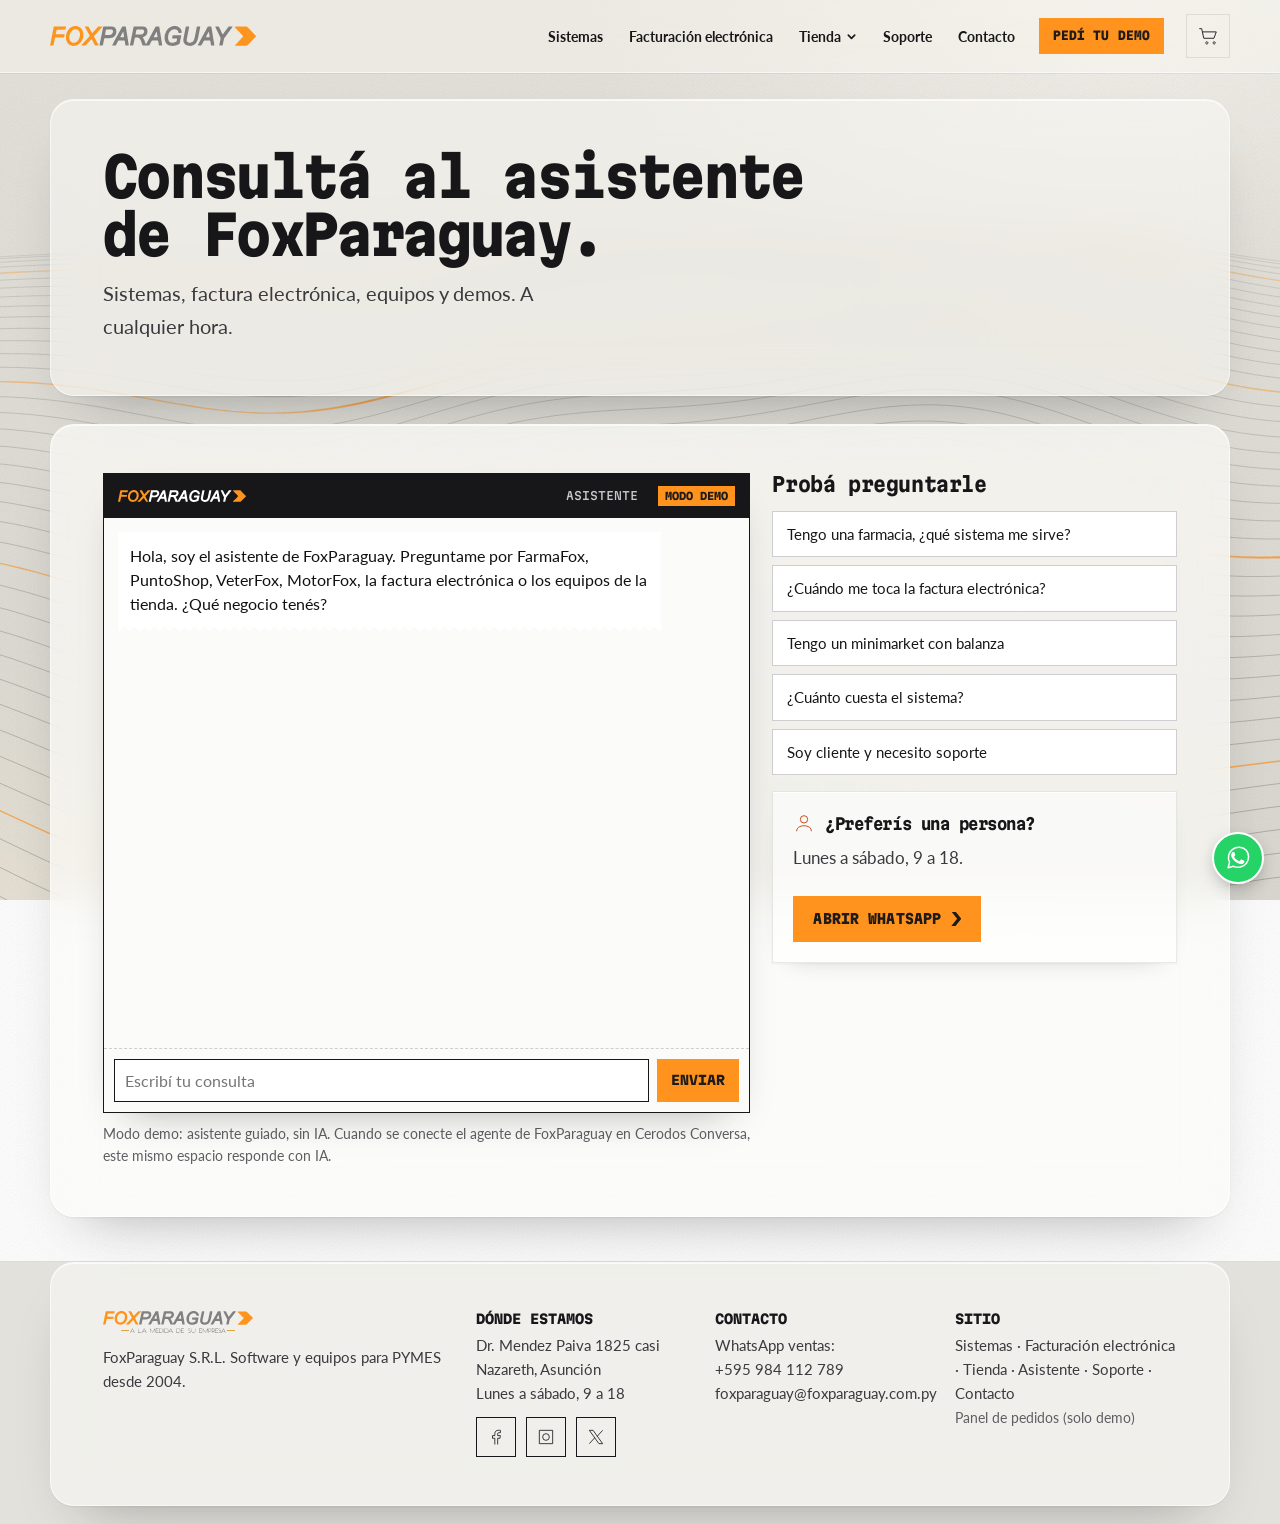
==== commit 09b3b8c5: "Add files via upload" ====
--- a/agente/index.html
+++ b/agente/index.html
@@ -21,7 +21,11 @@
 <link rel="preconnect" href="https://fonts.googleapis.com">
 <link rel="preconnect" href="https://fonts.gstatic.com" crossorigin>
 <link rel="stylesheet" href="https://fonts.googleapis.com/css2?family=Martian+Mono:wdth,wght@75..112.5,400..800&family=Lato:wght@400;700;900&display=swap">
-<link rel="stylesheet" href="../assets/css/fox.css?v=2026102533">
+<link rel="stylesheet" href="../assets/css/fox.css?v=2026102534">
+<script src="../assets/js/fox-config.js?v=2026102534"></script>
+<script>/* Intro: se decide antes de pintar para que el sitio no parpadee. */
+(function(d){try{var c=window.FOX_CONFIG&&FOX_CONFIG.intro;if(c&&c.activa===false)return;if(sessionStorage.getItem("foxIntro"))return;d.classList.add("fx-intro")}catch(e){}})(document.documentElement);</script>
+<script src="../assets/js/fox-intro.js?v=2026102534" defer></script>
 <script>/* Animaciones de entrada: solo si el sistema no pidió menos movimiento. Red de seguridad a los 3,5 s. */
 (function(d){if(matchMedia("(prefers-reduced-motion: reduce)").matches)return;d.classList.add("mo");setTimeout(function(){d.classList.add("mo-done")},3500)})(document.documentElement);</script>
 <script type="application/ld+json">{"@context": "https://schema.org", "@graph": [{"@type": "LocalBusiness", "@id": "https://foxparaguay.com.py/#negocio", "name": "FoxParaguay S.R.L.", "url": "https://foxparaguay.com.py/", "logo": "https://foxparaguay.com.py/assets/img/logo/foxparaguay-color.png", "image": "https://foxparaguay.com.py/assets/img/og-foxparaguay.jpg", "telephone": "+595984112789", "email": "foxparaguay@foxparaguay.com.py", "foundingDate": "2004", "address": {"@type": "PostalAddress", "streetAddress": "Dr. Mendez Paiva 1825 casi Nazareth", "addressLocality": "Asunción", "addressCountry": "PY"}, "openingHoursSpecification": [{"@type": "OpeningHoursSpecification", "dayOfWeek": ["Monday", "Tuesday", "Wednesday", "Thursday", "Friday", "Saturday"], "opens": "09:00", "closes": "18:00"}]}]}</script>
@@ -86,9 +90,8 @@
   </div>
 </div></footer>
 <a class="wa-float" data-whatsapp="ventas" href="../soporte/index.html" aria-label="Escribinos por WhatsApp" title="WhatsApp ventas"><svg viewBox="0 0 32 32" width="24" height="24" aria-hidden="true" focusable="false"><path fill="none" stroke="currentColor" stroke-width="2" stroke-linejoin="round" d="M26.7 5.3a14 14 0 0 0-22 16.6L2.8 29l7.3-1.9A14 14 0 0 0 26.7 5.3Z"/><path fill="currentColor" d="M11.3 8.7c-.3-.7-.6-.7-.9-.7h-.8c-.3 0-.8.1-1.2.6-.4.5-1.5 1.5-1.5 3.6s1.5 4.1 1.7 4.4c.2.3 3 4.7 7.4 6.4 3.7 1.5 4.4 1.2 5.2 1.1.8-.1 2.6-1.1 3-2.1.4-1 .4-1.9.3-2.1-.1-.2-.4-.3-.9-.5l-3-1.4c-.4-.2-.7-.3-1 .2-.3.5-1.1 1.4-1.4 1.7-.3.3-.5.3-1 .1-.5-.2-2-.7-3.7-2.3-1.4-1.2-2.3-2.7-2.5-3.2-.3-.5 0-.7.2-.9l.7-.8c.2-.3.3-.5.4-.8.2-.3.1-.6 0-.8l-1.1-2.5Z"/></svg></a>
-<script src="../assets/js/fox-config.js?v=2026102533"></script>
-<script src="../assets/js/fox.js?v=2026102533"></script>
-<script src="../assets/js/cart.js?v=2026102533"></script>
-<script src="../assets/js/fox-motion.js?v=2026102533"></script>
+<script src="../assets/js/fox.js?v=2026102534"></script>
+<script src="../assets/js/cart.js?v=2026102534"></script>
+<script src="../assets/js/fox-motion.js?v=2026102534"></script>
 </body>
 </html>
--- a/assets/css/fox.css
+++ b/assets/css/fox.css
@@ -2341,3 +2341,17 @@
   .chat i{background:var(--fox) url("data:image/svg+xml,%3Csvg xmlns='http://www.w3.org/2000/svg' viewBox='0 0 24 24' fill='none' stroke='%231E1B18' stroke-width='1.9' stroke-linejoin='round' stroke-linecap='round'%3E%3Cpath d='M4 4.5h16v11.5H9.5L4 20.5z'/%3E%3Cpath d='M8 9h8M8 12.5h5'/%3E%3C/svg%3E") center/24px no-repeat}
 }
 
+/* ==== Etapa 31: intro de entrada (propuesta B, bloque naranja) ==== */
+/* Mientras carga el script, una pantalla naranja tapa el sitio para que no se vea un parpadeo. */
+html.fx-intro{overflow:hidden}
+html.fx-intro:not(.fx-intro-on)::before{content:"";position:fixed;inset:0;z-index:9999;background:#FF931E}
+.fxi{position:fixed;inset:0;z-index:9999;display:grid;place-items:center;background:#FF931E;cursor:pointer;will-change:transform}
+.fxi-lk{width:min(62vw,820px);height:auto;overflow:visible;display:block}
+.fxi-lk path,.fxi-lk rect{fill:#fff;transform-box:fill-box;transform-origin:center}
+.fxi-lk .ln.l{transform-origin:right center}.fxi-lk .ln.r{transform-origin:left center}
+.fxi-skip{position:absolute;right:max(18px,env(safe-area-inset-right,0px));bottom:calc(18px + env(safe-area-inset-bottom,0px));font:600 .7rem/1 var(--mono,ui-monospace,monospace);letter-spacing:.12em;text-transform:uppercase;background:transparent;border:1px solid rgba(255,255,255,.8);color:#fff;padding:10px 12px;cursor:pointer}
+.fxi-skip:hover{background:#fff;color:#B85E00}
+.fxi-skip:focus-visible{outline:2px solid #fff;outline-offset:3px}
+@media (max-width:640px){.fxi-lk{width:86vw}}
+@media print{.fxi{display:none}}
+
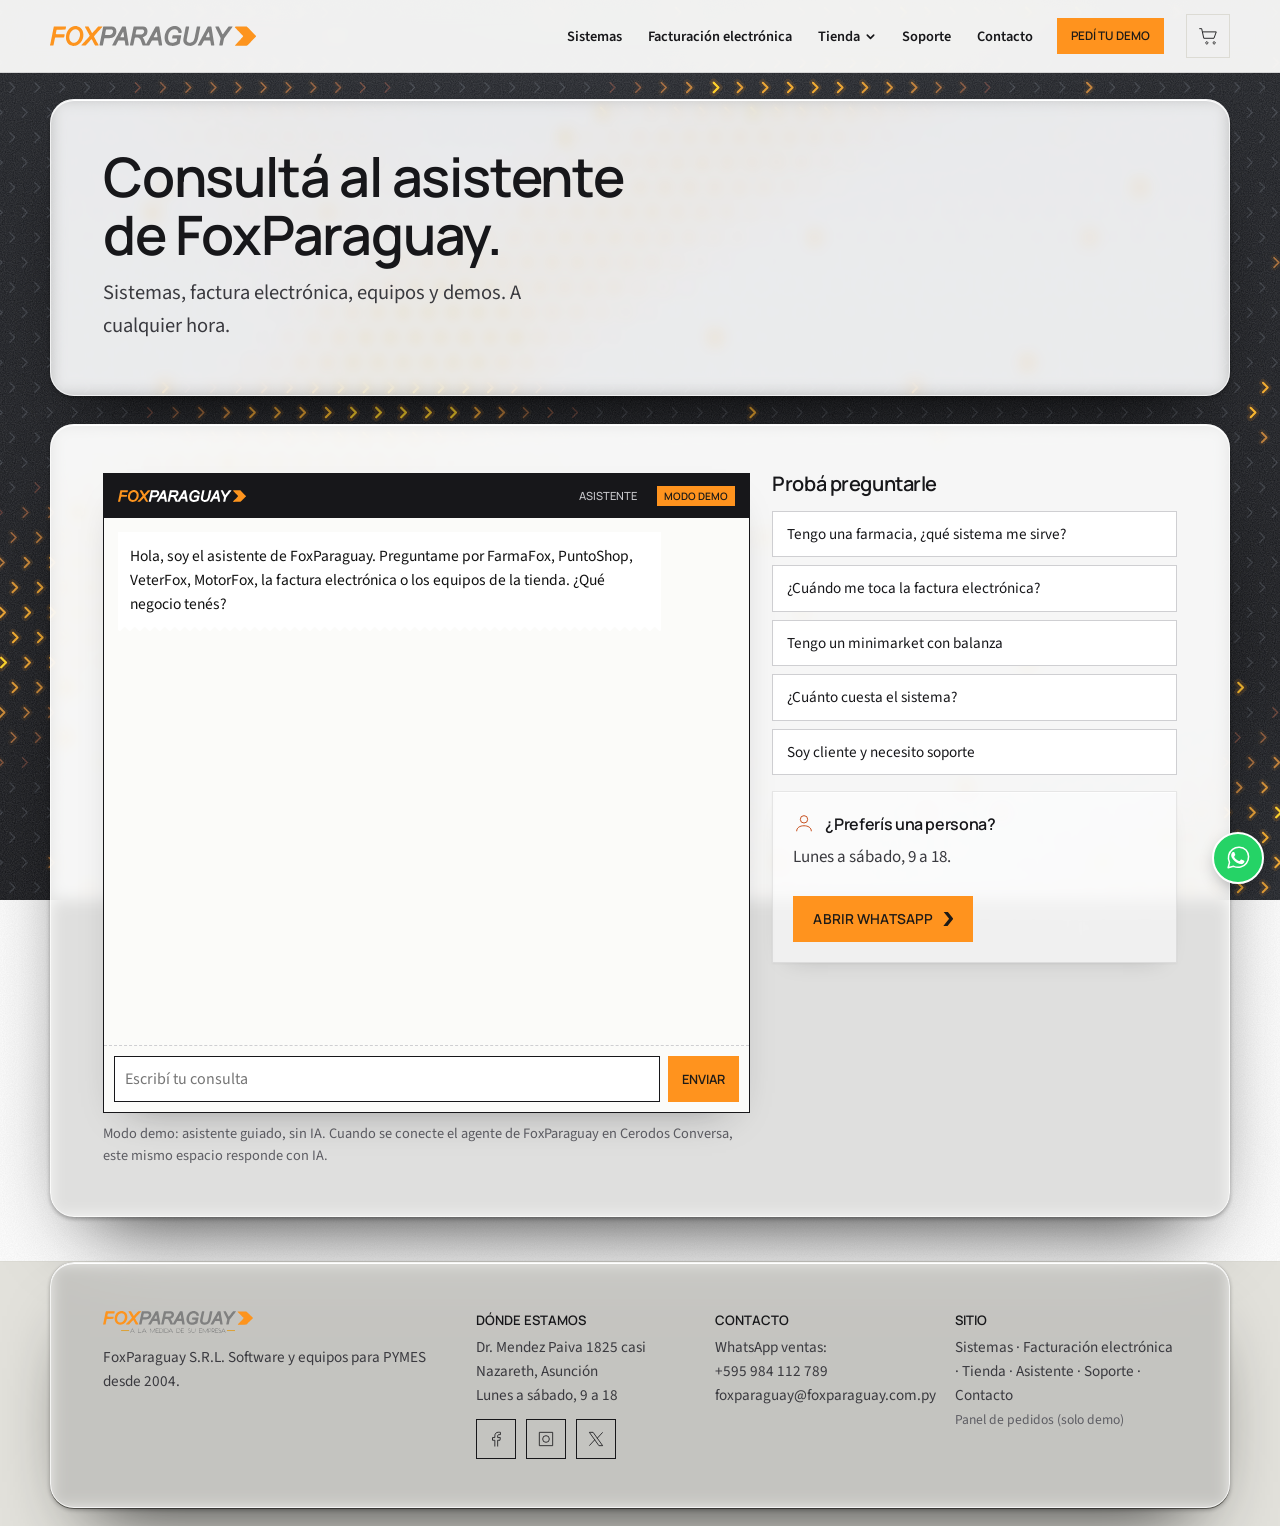
==== commit b93c1594: "Add files via upload" ====
--- a/agente/index.html
+++ b/agente/index.html
@@ -20,12 +20,12 @@
 <link rel="apple-touch-icon" href="../assets/img/icons/apple-touch-icon.png">
 <link rel="preconnect" href="https://fonts.googleapis.com">
 <link rel="preconnect" href="https://fonts.gstatic.com" crossorigin>
-<link rel="stylesheet" href="https://fonts.googleapis.com/css2?family=Martian+Mono:wdth,wght@75..112.5,400..800&family=Lato:wght@400;700;900&display=swap">
-<link rel="stylesheet" href="../assets/css/fox.css?v=2026102534">
-<script src="../assets/js/fox-config.js?v=2026102534"></script>
+<link rel="stylesheet" href="https://fonts.googleapis.com/css2?family=Manrope:wght@400;500;600;700&family=Source+Sans+3:wght@400;500;600;700&family=Martian+Mono:wdth,wght@75..112.5,400..800&display=swap">
+<link rel="stylesheet" href="../assets/css/fox.css?v=2026102537">
+<script src="../assets/js/fox-config.js?v=2026102537"></script>
 <script>/* Intro: se decide antes de pintar para que el sitio no parpadee. */
 (function(d){try{var c=window.FOX_CONFIG&&FOX_CONFIG.intro;if(c&&c.activa===false)return;if(sessionStorage.getItem("foxIntro"))return;d.classList.add("fx-intro")}catch(e){}})(document.documentElement);</script>
-<script src="../assets/js/fox-intro.js?v=2026102534" defer></script>
+<script src="../assets/js/fox-intro.js?v=2026102537" defer></script>
 <script>/* Animaciones de entrada: solo si el sistema no pidió menos movimiento. Red de seguridad a los 3,5 s. */
 (function(d){if(matchMedia("(prefers-reduced-motion: reduce)").matches)return;d.classList.add("mo");setTimeout(function(){d.classList.add("mo-done")},3500)})(document.documentElement);</script>
 <script type="application/ld+json">{"@context": "https://schema.org", "@graph": [{"@type": "LocalBusiness", "@id": "https://foxparaguay.com.py/#negocio", "name": "FoxParaguay S.R.L.", "url": "https://foxparaguay.com.py/", "logo": "https://foxparaguay.com.py/assets/img/logo/foxparaguay-color.png", "image": "https://foxparaguay.com.py/assets/img/og-foxparaguay.jpg", "telephone": "+595984112789", "email": "foxparaguay@foxparaguay.com.py", "foundingDate": "2004", "address": {"@type": "PostalAddress", "streetAddress": "Dr. Mendez Paiva 1825 casi Nazareth", "addressLocality": "Asunción", "addressCountry": "PY"}, "openingHoursSpecification": [{"@type": "OpeningHoursSpecification", "dayOfWeek": ["Monday", "Tuesday", "Wednesday", "Thursday", "Friday", "Saturday"], "opens": "09:00", "closes": "18:00"}]}]}</script>
@@ -90,8 +90,8 @@
   </div>
 </div></footer>
 <a class="wa-float" data-whatsapp="ventas" href="../soporte/index.html" aria-label="Escribinos por WhatsApp" title="WhatsApp ventas"><svg viewBox="0 0 32 32" width="24" height="24" aria-hidden="true" focusable="false"><path fill="none" stroke="currentColor" stroke-width="2" stroke-linejoin="round" d="M26.7 5.3a14 14 0 0 0-22 16.6L2.8 29l7.3-1.9A14 14 0 0 0 26.7 5.3Z"/><path fill="currentColor" d="M11.3 8.7c-.3-.7-.6-.7-.9-.7h-.8c-.3 0-.8.1-1.2.6-.4.5-1.5 1.5-1.5 3.6s1.5 4.1 1.7 4.4c.2.3 3 4.7 7.4 6.4 3.7 1.5 4.4 1.2 5.2 1.1.8-.1 2.6-1.1 3-2.1.4-1 .4-1.9.3-2.1-.1-.2-.4-.3-.9-.5l-3-1.4c-.4-.2-.7-.3-1 .2-.3.5-1.1 1.4-1.4 1.7-.3.3-.5.3-1 .1-.5-.2-2-.7-3.7-2.3-1.4-1.2-2.3-2.7-2.5-3.2-.3-.5 0-.7.2-.9l.7-.8c.2-.3.3-.5.4-.8.2-.3.1-.6 0-.8l-1.1-2.5Z"/></svg></a>
-<script src="../assets/js/fox.js?v=2026102534"></script>
-<script src="../assets/js/cart.js?v=2026102534"></script>
-<script src="../assets/js/fox-motion.js?v=2026102534"></script>
+<script src="../assets/js/fox.js?v=2026102537"></script>
+<script src="../assets/js/cart.js?v=2026102537"></script>
+<script src="../assets/js/fox-motion.js?v=2026102537"></script>
 </body>
 </html>
--- a/assets/css/fox.css
+++ b/assets/css/fox.css
@@ -20,12 +20,12 @@
 .chev{display:inline-block;width:var(--w,10px);aspect-ratio:7/10;background:var(--c,var(--fox));clip-path:polygon(0 0,42% 0,100% 50%,42% 100%,0 100%,58% 50%);flex:none}
 .cut{border:0;border-top:1px dashed var(--regla);margin:0}
 h1,h2,h3{text-wrap:balance}
-h2{font:800 clamp(1.7rem,6vw,2.6rem)/1.06 var(--mono);font-stretch:87.5%;letter-spacing:-.04em;margin:0 0 14px}
+h2{font:var(--w8) clamp(1.7rem,6vw,2.6rem)/1.06 var(--fu);font-stretch:87.5%;letter-spacing:-.04em;margin:0 0 14px}
 .sub{color:var(--texto);max-width:56ch;margin:0 0 24px}
 section{padding-block:56px}
 
 /* botones: una sola intencion por etiqueta */
-.btn{font:800 .86rem/1 var(--mono);font-stretch:87.5%;text-transform:uppercase;letter-spacing:.01em;padding:16px 20px;display:inline-flex;gap:10px;align-items:center;justify-content:center;text-decoration:none;border:0;cursor:pointer;border-radius:0;white-space:nowrap;transition:transform .2s cubic-bezier(.16,1,.3,1)}
+.btn{font:var(--w8) .86rem/1 var(--fu);font-stretch:87.5%;text-transform:uppercase;letter-spacing:.01em;padding:16px 20px;display:inline-flex;gap:10px;align-items:center;justify-content:center;text-decoration:none;border:0;cursor:pointer;border-radius:0;white-space:nowrap;transition:transform .2s cubic-bezier(.16,1,.3,1)}
 .btn:active{transform:translateY(1px) scale(.99)}
 .btn.demo{background:var(--fox);color:var(--carbon)} .btn.demo .chev{--c:var(--carbon)}
 .btn.dark{background:var(--tinta);color:var(--papel)} .btn.dark .chev{--c:var(--fox)}
@@ -42,16 +42,16 @@
 .menu span,.menu span::before,.menu span::after{display:block;width:18px;height:2px;background:var(--tinta);position:relative}
 .menu span::before,.menu span::after{content:"";position:absolute;left:0}.menu span::before{top:-6px}.menu span::after{top:6px}
 .drawer{border-top:1px dashed var(--regla);padding-block:8px 18px}
-.drawer a{display:flex;justify-content:space-between;align-items:center;padding:14px 0;border-bottom:1px dashed var(--regla);font:700 1rem var(--lato);text-decoration:none}
+.drawer a{display:flex;justify-content:space-between;align-items:center;padding:14px 0;border-bottom:1px dashed var(--regla);font:var(--w7) 1rem var(--lato);text-decoration:none}
 .drawer a:last-child{border-bottom:0}
 
 /* hero */
 .hero{padding-block:36px 48px;display:grid;gap:36px}
-.hero h1{font:800 clamp(2.1rem,9vw,4rem)/1.04 var(--mono);font-stretch:87.5%;letter-spacing:-.045em;margin:0}
+.hero h1{font:var(--w8) clamp(2.1rem,9vw,4rem)/1.04 var(--fu);font-stretch:87.5%;letter-spacing:-.045em;margin:0}
 .hero h1 mark{background:linear-gradient(transparent 60%,var(--fox) 60% 94%,transparent 94%);color:inherit}
 .hero .lead{font-size:1.08rem;color:var(--texto);margin:18px 0 26px;max-width:40ch}
 .hero .ctas{display:flex;gap:10px;flex-wrap:wrap}
-.ticket{width:min(330px,100%);margin:0 auto;background:var(--blanco);color:#111;font:400 .72rem/1.55 var(--mono);padding:24px 20px 20px;position:relative;transform:rotate(1deg);box-shadow:0 1px 0 #e5e5e5,0 26px 50px -26px rgba(23,23,26,.4);
+.ticket{width:min(330px,100%);margin:0 auto;background:var(--blanco);color:#111;font:400 .72rem/1.55 var(--fu);padding:24px 20px 20px;position:relative;transform:rotate(1deg);box-shadow:0 1px 0 #e5e5e5,0 26px 50px -26px rgba(23,23,26,.4);
   -webkit-mask:linear-gradient(#000 0 0) top/100% calc(100% - 9px) no-repeat,conic-gradient(from -45deg at bottom,#0000,#000 1deg 89deg,#0000 90deg) bottom/12px 9px repeat-x;
   mask:linear-gradient(#000 0 0) top/100% calc(100% - 9px) no-repeat,conic-gradient(from -45deg at bottom,#0000,#000 1deg 89deg,#0000 90deg) bottom/12px 9px repeat-x}
 .ticket .tl{width:150px;margin:0 auto 6px;filter:grayscale(1) contrast(1.7)}
@@ -59,34 +59,34 @@
 .ticket hr{border:0;border-top:1px dashed #9a9a9a;margin:9px 0}
 .ticket .r{display:grid;grid-template-columns:1fr auto;gap:8px}
 .ticket .r span:first-child{text-transform:uppercase}
-.ticket .tot{font:800 1.1rem/1.2 var(--mono);display:grid;grid-template-columns:1fr auto}
+.ticket .tot{font:var(--w8) 1.1rem/1.2 var(--fu);display:grid;grid-template-columns:1fr auto}
 .ticket .bar{height:40px;margin:12px 4px 6px;background:repeating-linear-gradient(90deg,#111 0 2px,#fff 2px 4px,#111 4px 5px,#fff 5px 8px,#111 8px 11px,#fff 11px 12px,#111 12px 13px,#fff 13px 16px)}
-.ticket .ej{position:absolute;right:12px;bottom:78px;background:#fff;font:800 .64rem/1 var(--mono);color:var(--tostado);border:1.5px solid var(--tostado);padding:5px 7px;transform:rotate(-8deg);text-transform:uppercase}
+.ticket .ej{position:absolute;right:12px;bottom:78px;background:#fff;font:var(--w8) .64rem/1 var(--fu);color:var(--tostado);border:1.5px solid var(--tostado);padding:5px 7px;transform:rotate(-8deg);text-transform:uppercase}
 @media (prefers-reduced-motion:no-preference){.ticket{animation:print 1.5s steps(22) .2s both}@keyframes print{from{clip-path:inset(0 0 100% 0)}to{clip-path:inset(0)}}}
 
 /* cifras */
 .facts{display:grid;grid-template-columns:1fr 1fr;gap:0;border-block:1px dashed var(--regla)}
-.facts div{padding:18px 4px;font:400 .8rem/1.35 var(--mono);color:var(--termico)}
+.facts div{padding:18px 4px;font:400 .8rem/1.35 var(--fu);color:var(--termico)}
 .facts div:first-child{grid-column:1/-1;border-bottom:1px dashed var(--regla)}
-.facts b{display:block;font:800 2.4rem/1 var(--mono);font-stretch:87.5%;letter-spacing:-.04em;color:var(--tinta);margin-bottom:4px}
+.facts b{display:block;font:var(--w8) 2.4rem/1 var(--fu);font-stretch:87.5%;letter-spacing:-.04em;color:var(--tinta);margin-bottom:4px}
 .facts div:first-child b{font-size:3.4rem}
 
 /* selector de rubro */
 .rubros{display:flex;flex-wrap:wrap;gap:8px;margin:0 0 20px;padding:0;border:0}
 .rubros legend{position:absolute;width:1px;height:1px;overflow:hidden;clip:rect(0 0 0 0)}
 .rubros input{position:absolute;opacity:0;pointer-events:none}
-.rubros label{font:700 .95rem/1 var(--lato);padding:12px 14px;background:var(--blanco);border:1.5px solid var(--tinta);cursor:pointer;user-select:none;transition:background .15s}
+.rubros label{font:var(--w7) .95rem/1 var(--lato);padding:12px 14px;background:var(--blanco);border:1.5px solid var(--tinta);cursor:pointer;user-select:none;transition:background .15s}
 .rubros input:checked+label{background:var(--tinta);color:var(--papel)}
 .rubros input:focus-visible+label{outline:3px solid var(--tostado);outline-offset:2px}
 .sign{background:var(--fox);border-radius:14px;padding:6px}
 .sign .in{border:3px solid var(--carbon);border-radius:10px;padding:18px;display:grid;gap:14px;color:var(--carbon)}
 .sign .top{display:flex;justify-content:space-between;align-items:center;gap:12px}
-.sign .k{font:800 .74rem/1 var(--mono);text-transform:uppercase;background:var(--carbon);color:var(--papel);padding:7px 9px}
+.sign .k{font:var(--w8) .74rem/1 var(--fu);text-transform:uppercase;background:var(--carbon);color:var(--papel);padding:7px 9px}
 .sign .seq{display:flex;gap:4px}.sign .seq .chev{--w:16px;--c:var(--carbon)}
 @media (prefers-reduced-motion:no-preference){.sign .seq .chev{animation:seq 1.6s infinite steps(1)}.sign .seq .chev:nth-child(2){animation-delay:.2s}.sign .seq .chev:nth-child(3){animation-delay:.4s}@keyframes seq{0%{opacity:.2}15%{opacity:1}80%{opacity:1}100%{opacity:.2}}}
 .sign .brand{display:flex;align-items:center;gap:14px;min-height:64px}
 .sign .brand img{height:64px;width:auto;background:var(--blanco);border-radius:8px;padding:6px 10px}
-.sign .brand strong{font:800 2rem/1 var(--mono);font-stretch:87.5%;letter-spacing:-.04em}
+.sign .brand strong{font:var(--w8) 2rem/1 var(--fu);font-stretch:87.5%;letter-spacing:-.04em}
 .sign p{margin:0;font-size:1rem;line-height:1.45}
 .sign .acts{display:flex;gap:10px;flex-wrap:wrap}
 .sign .acts .btn.dark{background:var(--carbon)}
@@ -96,25 +96,25 @@
 .fe h2{color:var(--papel)}
 .fe .sub{color:#C9C9CD}
 .fe .grid{display:grid;gap:28px}
-.fe ol{list-style:none;margin:0 0 26px;padding:0;counter-reset:p;font:400 .86rem/1.4 var(--mono)}
+.fe ol{list-style:none;margin:0 0 26px;padding:0;counter-reset:p;font:400 .86rem/1.4 var(--fu)}
 .fe ol li{display:grid;grid-template-columns:28px 1fr;gap:10px;padding:12px 0;border-bottom:1px dashed #3B3B40;counter-increment:p}
-.fe ol li::before{content:counter(p);font-weight:800;color:var(--fox)}
-.fe .kuatia{background:var(--blanco);color:#111;font:400 .72rem/1.5 var(--mono);padding:18px;max-width:330px}
-.fe .kuatia b{font-weight:800}
+.fe ol li::before{content:counter(p);font-weight:var(--w8);color:var(--fox)}
+.fe .kuatia{background:var(--blanco);color:#111;font:400 .72rem/1.5 var(--fu);padding:18px;max-width:330px}
+.fe .kuatia b{font-weight:var(--w8)}
 .fe .kuatia .qr{width:84px;height:84px;margin:10px 0;background:conic-gradient(#111 25%,#fff 0 50%,#111 0 75%,#fff 0) 0 0/14px 14px;border:6px solid #111}
 .fe .kuatia small{color:#555}
 
 /* capturas */
 .shots{display:grid;gap:18px}
 .frame{background:var(--blanco);border:1px solid var(--regla);padding:8px;margin:0}
-.frame figcaption{font:400 .74rem/1.4 var(--mono);color:var(--termico);padding:10px 2px 2px}
+.frame figcaption{font:400 .74rem/1.4 var(--fu);color:var(--termico);padding:10px 2px 2px}
 .video{display:flex;gap:14px;align-items:center;padding:16px;border:1.5px solid var(--tinta);text-decoration:none;background:var(--blanco)}
 .video .play{width:46px;height:46px;background:var(--fox);clip-path:polygon(18% 8%,92% 50%,18% 92%);flex:none}
 .video b{display:block}.video span{color:var(--termico);font-size:.9rem}
 
 /* testimonios (espacio marcado) */
 .slot{border:2px dashed var(--regla);padding:22px;display:grid;gap:8px;background:repeating-linear-gradient(-45deg,transparent 0 14px,rgba(207,207,210,.25) 14px 15px)}
-.slot b{font:800 1rem var(--mono);font-stretch:87.5%}
+.slot b{font:var(--w8) 1rem var(--fu);font-stretch:87.5%}
 .slot span{color:var(--termico);font-size:.95rem}
 
 /* tienda */
@@ -123,19 +123,19 @@
 .tag .im{aspect-ratio:1;display:grid;place-items:center;padding:18px;border-bottom:1px dashed var(--regla)}
 .tag .im img{max-height:100%;object-fit:contain}
 .tag .tx{padding:12px 14px 0;display:grid;gap:6px}
-.tag .st{font:700 .72rem/1 var(--mono);text-transform:uppercase;color:#1C6B3A}
-.tag .nm{font:500 .74rem/1.35 var(--mono);text-transform:uppercase;min-height:3em}
+.tag .st{font:var(--w7) .72rem/1 var(--fu);text-transform:uppercase;color:#1C6B3A}
+.tag .nm{font:500 .74rem/1.35 var(--fu);text-transform:uppercase;min-height:3em}
 .tag .pz{display:flex;align-items:baseline;gap:6px;background:var(--fox);padding:9px 14px;margin-top:10px;color:var(--carbon)}
-.tag .pz b{font:800 1.45rem/1 var(--mono);font-stretch:87.5%;letter-spacing:-.03em}
-.tag .pz small{font:500 .7rem var(--mono)}
+.tag .pz b{font:var(--w8) 1.45rem/1 var(--fu);font-stretch:87.5%;letter-spacing:-.03em}
+.tag .pz small{font:500 .7rem var(--fu)}
 .more{margin-top:18px}
 
 /* clientes / soporte */
 .split{display:grid;gap:14px}
 .box{border:1.5px solid var(--tinta);padding:20px;background:var(--blanco);display:grid;gap:10px;align-content:start}
-.box h3{font:800 1.25rem/1.1 var(--mono);font-stretch:87.5%;letter-spacing:-.03em;margin:0}
+.box h3{font:var(--w8) 1.25rem/1.1 var(--fu);font-stretch:87.5%;letter-spacing:-.03em;margin:0}
 .box p{margin:0;color:var(--texto)}
-.box .num{font:800 1.2rem var(--mono);font-stretch:87.5%;user-select:all}
+.box .num{font:var(--w8) 1.2rem var(--fu);font-stretch:87.5%;user-select:all}
 .box .note{font-size:.85rem;color:var(--termico)}
 
 /* cupon demo */
@@ -146,30 +146,30 @@
 .coupon h2{margin-bottom:6px}
 form{display:grid;gap:14px;margin-top:18px}
 .f{display:grid;gap:6px}
-.f label{font:700 .9rem var(--lato)}
+.f label{font:var(--w7) .9rem var(--lato)}
 .f input,.f select{font:400 1rem var(--lato);padding:13px 12px;border:1.5px solid var(--tinta);background:var(--blanco);color:var(--tinta);border-radius:0;width:100%}
 .f small{color:var(--termico);font-size:.82rem}
 .f .err{color:#B42318;font-size:.85rem;display:none}
 .f.bad input,.f.bad select{border-color:#B42318}.f.bad .err{display:block}
-.done{display:none;padding:18px;background:var(--fox);color:var(--carbon);font:700 1rem/1.4 var(--lato)}
-.done b{font:800 1.3rem/1.1 var(--mono);font-stretch:87.5%;display:block;margin-bottom:6px}
+.done{display:none;padding:18px;background:var(--fox);color:var(--carbon);font:var(--w7) 1rem/1.4 var(--lato)}
+.done b{font:var(--w8) 1.3rem/1.1 var(--fu);font-stretch:87.5%;display:block;margin-bottom:6px}
 .coupon.sent form{display:none}.coupon.sent .done{display:block}
 
 /* footer */
 .ftr{border-top:1px dashed var(--regla);padding-block:32px 96px;display:grid;gap:22px;font-size:.92rem;color:var(--texto)}
 .ftr img{width:150px}
 .ftr .cols{display:grid;gap:18px}
-.ftr b{display:block;color:var(--tinta);font:800 .82rem var(--mono);text-transform:uppercase;margin-bottom:6px}
+.ftr b{display:block;color:var(--tinta);font:var(--w8) .82rem var(--fu);text-transform:uppercase;margin-bottom:6px}
 .ftr a{text-decoration:none}
 
 /* webchat lanzador */
-.chat{position:fixed;right:max(16px,env(safe-area-inset-right,0px));bottom:calc(16px + env(safe-area-inset-bottom,0px));z-index:40;display:flex;align-items:center;gap:10px;background:var(--tinta);color:var(--papel);border:0;padding:12px 16px 12px 12px;font:700 .92rem var(--lato);cursor:pointer;box-shadow:0 12px 28px -10px rgba(23,23,26,.5)}
+.chat{position:fixed;right:max(16px,env(safe-area-inset-right,0px));bottom:calc(16px + env(safe-area-inset-bottom,0px));z-index:40;display:flex;align-items:center;gap:10px;background:var(--tinta);color:var(--papel);border:0;padding:12px 16px 12px 12px;font:var(--w7) .92rem var(--lato);cursor:pointer;box-shadow:0 12px 28px -10px rgba(23,23,26,.5)}
 .chat i{width:30px;height:30px;background:var(--fox);display:grid;place-items:center}
 .chat i .chev{--c:var(--carbon);--w:9px}
 
 /* escritorio */
 @media (min-width:900px){
-  .hdr nav{display:flex;gap:24px;margin-left:auto;font:700 .9rem var(--lato)}
+  .hdr nav{display:flex;gap:24px;margin-left:auto;font:var(--w7) .9rem var(--lato)}
   .hdr nav a{text-decoration:none}
   .hdr .btn{margin-left:8px}
   .menu,.drawer{display:none!important}
@@ -190,47 +190,47 @@
 
 
 /* ---- FarmaFox ---- */
-.crumb{font:500 .74rem/1 var(--mono);text-transform:uppercase;color:var(--termico);padding-top:22px;display:flex;gap:8px;align-items:center}
+.crumb{font:500 .74rem/1 var(--fu);text-transform:uppercase;color:var(--termico);padding-top:22px;display:flex;gap:8px;align-items:center}
 .crumb a{text-decoration:none}
 .fhero{display:grid;gap:30px;padding-block:22px 48px}
 .fhero .flogo{width:170px;margin-bottom:18px}
-.fhero h1{font:800 clamp(2rem,8.4vw,3.2rem)/1.05 var(--mono);font-stretch:87.5%;letter-spacing:-.045em;margin:0}
+.fhero h1{font:var(--w8) clamp(2rem,8.4vw,3.2rem)/1.05 var(--fu);font-stretch:87.5%;letter-spacing:-.045em;margin:0}
 .fhero .lead{font-size:1.08rem;color:var(--texto);margin:16px 0 24px;max-width:42ch}
 .fhero .ctas{display:flex;gap:10px;flex-wrap:wrap}
 .photo{position:relative;min-height:300px;overflow:hidden;background:var(--blanco);border:1px solid var(--regla)}
 .photo img{position:absolute;inset:0;width:100%;height:100%;object-fit:cover;object-position:18% 40%}
 .photo .sign{position:absolute;right:12px;bottom:12px;max-width:250px}
 .photo .sign .in{padding:12px 14px;gap:4px}
-.photo .sign b{font:800 2.6rem/1 var(--mono);font-stretch:87.5%;letter-spacing:-.04em}
-.photo .sign span{font:700 .9rem/1.3 var(--lato)}
+.photo .sign b{font:var(--w8) 2.6rem/1 var(--fu);font-stretch:87.5%;letter-spacing:-.04em}
+.photo .sign span{font:var(--w7) .9rem/1.3 var(--lato)}
 .solves{list-style:none;margin:0;padding:0}
 .solves li{display:grid;gap:4px;padding:16px 0;border-bottom:1px dashed var(--regla)}
 .solves li:first-child{border-top:1px dashed var(--regla)}
-.solves .q{display:flex;gap:10px;align-items:baseline;font:800 1rem/1.25 var(--mono);font-stretch:87.5%;text-transform:uppercase}
+.solves .q{display:flex;gap:10px;align-items:baseline;font:var(--w8) 1rem/1.25 var(--fu);font-stretch:87.5%;text-transform:uppercase}
 .solves .q::after{content:"";order:2;flex:1;min-width:12px;border-bottom:2px dotted var(--regla);transform:translateY(-4px)}
-.solves .q b{order:3;background:var(--fox);color:var(--carbon);padding:4px 7px;font-weight:800;white-space:nowrap}
+.solves .q b{order:3;background:var(--fox);color:var(--carbon);padding:4px 7px;font-weight:var(--w8);white-space:nowrap}
 .solves .q span{order:1}
 .solves p{margin:0;color:var(--texto)}
 .groups{display:grid;gap:14px;margin-top:22px}
 .grp{background:var(--blanco);border:1px solid var(--regla);padding:18px}
-.grp h3{font:800 1.05rem/1.1 var(--mono);font-stretch:87.5%;text-transform:uppercase;margin:0 0 10px;display:flex;gap:8px;align-items:center}
+.grp h3{font:var(--w8) 1.05rem/1.1 var(--fu);font-stretch:87.5%;text-transform:uppercase;margin:0 0 10px;display:flex;gap:8px;align-items:center}
 .grp ul{margin:0;padding:0;list-style:none;display:grid;gap:8px}
 .grp li{padding-left:18px;position:relative;line-height:1.45}
 .grp li::before{content:"";position:absolute;left:0;top:.45em;width:7px;height:10px;background:var(--fox);clip-path:polygon(0 0,42% 0,100% 50%,42% 100%,0 100%,58% 50%)}
 .big-shot{margin-top:8px}
-.req{background:var(--blanco);color:#111;font:400 .8rem/1.6 var(--mono);padding:22px 20px 26px;max-width:420px;box-shadow:0 1px 0 #e5e5e5,0 24px 46px -26px rgba(23,23,26,.4);
+.req{background:var(--blanco);color:#111;font:400 .8rem/1.6 var(--fu);padding:22px 20px 26px;max-width:420px;box-shadow:0 1px 0 #e5e5e5,0 24px 46px -26px rgba(23,23,26,.4);
   -webkit-mask:linear-gradient(#000 0 0) top/100% calc(100% - 9px) no-repeat,conic-gradient(from -45deg at bottom,#0000,#000 1deg 89deg,#0000 90deg) bottom/12px 9px repeat-x;
   mask:linear-gradient(#000 0 0) top/100% calc(100% - 9px) no-repeat,conic-gradient(from -45deg at bottom,#0000,#000 1deg 89deg,#0000 90deg) bottom/12px 9px repeat-x}
-.req .c{text-align:center;font-weight:800}
+.req .c{text-align:center;font-weight:var(--w8)}
 .req hr{border:0;border-top:1px dashed #9a9a9a;margin:10px 0}
 .req .r{display:grid;grid-template-columns:22px 1fr;gap:6px}
-.req .r i{font-style:normal;font-weight:800}
+.req .r i{font-style:normal;font-weight:var(--w8)}
 .req .r small{color:#666}
 .req-wrap{display:grid;gap:26px}
 .req-wrap .tip{color:var(--texto);max-width:46ch}
 .faq details{border-bottom:1px dashed var(--regla)}
 .faq details:first-of-type{border-top:1px dashed var(--regla)}
-.faq summary{list-style:none;cursor:pointer;padding:18px 34px 18px 0;font:700 1.05rem/1.35 var(--lato);position:relative}
+.faq summary{list-style:none;cursor:pointer;padding:18px 34px 18px 0;font:var(--w7) 1.05rem/1.35 var(--lato);position:relative}
 .faq summary::-webkit-details-marker{display:none}
 .faq summary::after{content:"";position:absolute;right:6px;top:50%;width:9px;height:13px;margin-top:-6px;background:var(--tostado);clip-path:polygon(0 0,42% 0,100% 50%,42% 100%,0 100%,58% 50%);transition:transform .2s}
 .faq details[open] summary::after{transform:rotate(90deg)}
@@ -251,27 +251,27 @@
 
 
 /* ---- Facturacion electronica ---- */
-.crumb{font:500 .74rem/1 var(--mono);text-transform:uppercase;color:var(--termico);padding-top:22px;display:flex;gap:8px;align-items:center}
+.crumb{font:500 .74rem/1 var(--fu);text-transform:uppercase;color:var(--termico);padding-top:22px;display:flex;gap:8px;align-items:center}
 .crumb a{text-decoration:none}
 .ehero{display:grid;gap:30px;padding-block:22px 48px}
-.ehero h1{font:800 clamp(2rem,8.4vw,3.2rem)/1.05 var(--mono);font-stretch:87.5%;letter-spacing:-.045em;margin:0}
+.ehero h1{font:var(--w8) clamp(2rem,8.4vw,3.2rem)/1.05 var(--fu);font-stretch:87.5%;letter-spacing:-.045em;margin:0}
 .ehero h1 mark{background:linear-gradient(transparent 60%,var(--fox) 60% 94%,transparent 94%);color:inherit}
 .ehero .lead{font-size:1.08rem;color:var(--texto);margin:16px 0 24px;max-width:44ch}
 .ehero .ctas{display:flex;gap:10px;flex-wrap:wrap}
-.kude{width:min(340px,100%);margin:0 auto;background:var(--blanco);color:#111;font:400 .7rem/1.55 var(--mono);padding:22px 18px 22px;position:relative;transform:rotate(-1deg);box-shadow:0 1px 0 #e5e5e5,0 26px 50px -26px rgba(23,23,26,.4);
+.kude{width:min(340px,100%);margin:0 auto;background:var(--blanco);color:#111;font:400 .7rem/1.55 var(--fu);padding:22px 18px 22px;position:relative;transform:rotate(-1deg);box-shadow:0 1px 0 #e5e5e5,0 26px 50px -26px rgba(23,23,26,.4);
   -webkit-mask:linear-gradient(#000 0 0) top/100% calc(100% - 9px) no-repeat,conic-gradient(from -45deg at bottom,#0000,#000 1deg 89deg,#0000 90deg) bottom/12px 9px repeat-x;
   mask:linear-gradient(#000 0 0) top/100% calc(100% - 9px) no-repeat,conic-gradient(from -45deg at bottom,#0000,#000 1deg 89deg,#0000 90deg) bottom/12px 9px repeat-x}
 .kude .c{text-align:center}.kude hr{border:0;border-top:1px dashed #9a9a9a;margin:9px 0}
 .kude .r{display:grid;grid-template-columns:auto 1fr;gap:10px}.kude .r span:last-child{text-align:right}
-.kude .lbl{display:inline-block;font:800 .66rem/1 var(--mono);background:#111;color:#fff;padding:4px 6px;margin-bottom:6px}
+.kude .lbl{display:inline-block;font:var(--w8) .66rem/1 var(--fu);background:#111;color:#fff;padding:4px 6px;margin-bottom:6px}
 .kude .cdc{word-break:break-all;letter-spacing:.06em}
-.kude .ok{display:flex;gap:8px;align-items:center;font-weight:800;color:#1C6B3A;margin-top:8px}
+.kude .ok{display:flex;gap:8px;align-items:center;font-weight:var(--w8);color:#1C6B3A;margin-top:8px}
 .kude .ok::before{content:"";width:12px;height:12px;background:#1C6B3A;clip-path:polygon(14% 52%,0 66%,38% 100%,100% 22%,86% 8%,38% 72%)}
-.kude .ej{position:absolute;right:12px;top:18px;background:#fff;font:800 .64rem/1 var(--mono);color:var(--tostado);border:1.5px solid var(--tostado);padding:5px 7px;transform:rotate(8deg);text-transform:uppercase}
+.kude .ej{position:absolute;right:12px;top:18px;background:#fff;font:var(--w8) .64rem/1 var(--fu);color:var(--tostado);border:1.5px solid var(--tostado);padding:5px 7px;transform:rotate(8deg);text-transform:uppercase}
 .gloss{list-style:none;margin:0;padding:0}
 .gloss li{display:grid;gap:4px;padding:16px 0;border-bottom:1px dashed var(--regla)}
 .gloss li:first-child{border-top:1px dashed var(--regla)}
-.gloss b{font:800 1rem/1.2 var(--mono);font-stretch:87.5%;text-transform:uppercase}
+.gloss b{font:var(--w8) 1rem/1.2 var(--fu);font-stretch:87.5%;text-transform:uppercase}
 .gloss span{color:var(--texto)}
 /* cronograma */
 .tl{list-style:none;margin:24px 0 0;padding:0;position:relative}
@@ -282,43 +282,43 @@
 .tl li.next::before{background:var(--fox);border-color:var(--carbon)}
 .tl li.today{padding-bottom:20px}
 .tl li.today::before{width:16px;height:22px;top:0;border:0;background:var(--tostado);clip-path:polygon(0 0,42% 0,100% 50%,42% 100%,0 100%,58% 50%)}
-.tl .d{font:800 1.15rem/1.2 var(--mono);font-stretch:87.5%;letter-spacing:-.02em;display:block}
+.tl .d{font:var(--w8) 1.15rem/1.2 var(--fu);font-stretch:87.5%;letter-spacing:-.02em;display:block}
 .tl li.past .d{text-decoration:line-through;text-decoration-thickness:1px}
 .tl .g{font-size:.95rem}
 .tl li.today .d{color:var(--tostado)}
 .nums{display:grid;grid-template-columns:1fr 1fr;border-block:1px dashed var(--regla);margin-top:8px}
-.nums div{padding:18px 4px;font:400 .8rem/1.35 var(--mono);color:var(--termico)}
+.nums div{padding:18px 4px;font:400 .8rem/1.35 var(--fu);color:var(--termico)}
 .nums div+div{border-left:1px dashed var(--regla);padding-left:16px}
-.nums b{display:block;font:800 2.2rem/1 var(--mono);font-stretch:87.5%;letter-spacing:-.04em;color:var(--tinta);margin-bottom:4px}
+.nums b{display:block;font:var(--w8) 2.2rem/1 var(--fu);font-stretch:87.5%;letter-spacing:-.04em;color:var(--tinta);margin-bottom:4px}
 .src{font-size:.8rem;color:var(--termico);margin:14px 0 0}
 .src a{color:var(--termico)}
 /* flujo */
 .flow{list-style:none;margin:24px 0 0;padding:0;display:grid;gap:10px}
 .flow li{background:var(--blanco);color:var(--tinta);border:1.5px solid var(--papel);padding:16px;position:relative;display:grid;gap:4px}
-.flow li b{font:800 1.05rem/1.15 var(--mono);font-stretch:87.5%;text-transform:uppercase}
+.flow li b{font:var(--w8) 1.05rem/1.15 var(--fu);font-stretch:87.5%;text-transform:uppercase}
 .flow li span{color:var(--texto);font-size:.95rem;line-height:1.45}
-.flow li small{font:700 .7rem/1 var(--mono);text-transform:uppercase;color:var(--tostado)}
+.flow li small{font:var(--w7) .7rem/1 var(--fu);text-transform:uppercase;color:var(--tostado)}
 .flow li.fx{background:var(--fox);color:var(--carbon)}.flow li.fx span{color:var(--carbon)}.flow li.fx small{color:var(--carbon)}
 .flow li.arr{display:flex;justify-content:center;padding:2px 0;background:none;border:0}.flow .arr .chev{--w:12px;transform:rotate(90deg)}
 /* checklist */
-.check{background:var(--blanco);color:#111;font:400 .82rem/1.6 var(--mono);padding:22px 20px 26px;box-shadow:0 1px 0 #e5e5e5,0 24px 46px -26px rgba(23,23,26,.4);
+.check{background:var(--blanco);color:#111;font:400 .82rem/1.6 var(--fu);padding:22px 20px 26px;box-shadow:0 1px 0 #e5e5e5,0 24px 46px -26px rgba(23,23,26,.4);
   -webkit-mask:linear-gradient(#000 0 0) top/100% calc(100% - 9px) no-repeat,conic-gradient(from -45deg at bottom,#0000,#000 1deg 89deg,#0000 90deg) bottom/12px 9px repeat-x;
   mask:linear-gradient(#000 0 0) top/100% calc(100% - 9px) no-repeat,conic-gradient(from -45deg at bottom,#0000,#000 1deg 89deg,#0000 90deg) bottom/12px 9px repeat-x}
-.check .c{text-align:center;font-weight:800}
+.check .c{text-align:center;font-weight:var(--w8)}
 .check hr{border:0;border-top:1px dashed #9a9a9a;margin:10px 0}
 .check .r{display:grid;grid-template-columns:1fr auto;gap:10px;align-items:start;padding:6px 0}
-.check .who{font:800 .62rem/1 var(--mono);text-transform:uppercase;padding:5px 6px;white-space:nowrap}
+.check .who{font:var(--w8) .62rem/1 var(--fu);text-transform:uppercase;padding:5px 6px;white-space:nowrap}
 .check .who.vos{border:1.5px solid #111}
 .check .who.fox{background:var(--fox);color:var(--carbon)}
 .check .who.par{background:#111;color:#fff}
 .vs{display:grid;gap:14px;margin-top:22px}
 .vs .box h3{display:flex;justify-content:space-between;gap:10px;align-items:baseline}
-.vs .box h3 small{font:700 .72rem var(--mono);text-transform:uppercase;color:var(--termico)}
+.vs .box h3 small{font:var(--w7) .72rem var(--fu);text-transform:uppercase;color:var(--termico)}
 .vs .box ul{margin:0;padding-left:18px;color:var(--texto);display:grid;gap:6px}
 .vs .box.us{background:var(--fox);border-color:var(--carbon)}.vs .box.us ul,.vs .box.us p{color:var(--carbon)}.vs .box.us h3 small{color:var(--carbon)}
 .faq details{border-bottom:1px dashed var(--regla)}
 .faq details:first-of-type{border-top:1px dashed var(--regla)}
-.faq summary{list-style:none;cursor:pointer;padding:18px 34px 18px 0;font:700 1.05rem/1.35 var(--lato);position:relative}
+.faq summary{list-style:none;cursor:pointer;padding:18px 34px 18px 0;font:var(--w7) 1.05rem/1.35 var(--lato);position:relative}
 .faq summary::-webkit-details-marker{display:none}
 .faq summary::after{content:"";position:absolute;right:6px;top:50%;width:9px;height:13px;margin-top:-6px;background:var(--tostado);clip-path:polygon(0 0,42% 0,100% 50%,42% 100%,0 100%,58% 50%);transition:transform .2s}
 .faq details[open] summary::after{transform:rotate(90deg)}
@@ -337,46 +337,46 @@
 .hdr nav a[aria-current="page"]{color:var(--tostado)}
 /* ---- CRM ---- */
 .crm-head{display:flex;justify-content:space-between;align-items:flex-end;gap:16px;flex-wrap:wrap;padding-top:28px}
-.crm-head h1{font:800 clamp(1.8rem,6vw,2.6rem)/1.05 var(--mono);font-stretch:87.5%;letter-spacing:-.04em;margin:0}
+.crm-head h1{font:var(--w8) clamp(1.8rem,6vw,2.6rem)/1.05 var(--fu);font-stretch:87.5%;letter-spacing:-.04em;margin:0}
 .crm-head p{margin:6px 0 0;color:var(--texto)}
 .kpis{display:grid;grid-template-columns:repeat(2,1fr);border-block:1px dashed var(--regla);margin:22px 0}
-.kpis button{background:none;border:0;border-right:1px dashed var(--regla);border-bottom:1px dashed var(--regla);padding:14px 10px;text-align:left;cursor:pointer;font:400 .78rem/1.3 var(--mono);color:var(--termico)}
-.kpis button b{display:block;font:800 1.9rem/1 var(--mono);font-stretch:87.5%;color:var(--tinta)}
+.kpis button{background:none;border:0;border-right:1px dashed var(--regla);border-bottom:1px dashed var(--regla);padding:14px 10px;text-align:left;cursor:pointer;font:400 .78rem/1.3 var(--fu);color:var(--termico)}
+.kpis button b{display:block;font:var(--w8) 1.9rem/1 var(--fu);font-stretch:87.5%;color:var(--tinta)}
 .kpis button[aria-pressed="true"]{background:var(--fox);color:var(--carbon)}.kpis button[aria-pressed="true"] b{color:var(--carbon)}
 .leads{display:grid;gap:12px}
 .lcard{background:var(--blanco);border:1px solid var(--regla);padding:16px;display:grid;gap:10px}
 .lcard .top{display:flex;justify-content:space-between;gap:12px;align-items:flex-start;flex-wrap:wrap}
-.lcard h3{margin:0;font:800 1.1rem/1.2 var(--mono);font-stretch:87.5%}
-.lcard .meta{font:400 .74rem/1.4 var(--mono);color:var(--termico)}
+.lcard h3{margin:0;font:var(--w8) 1.1rem/1.2 var(--fu);font-stretch:87.5%}
+.lcard .meta{font:400 .74rem/1.4 var(--fu);color:var(--termico)}
 .lcard dl{margin:0;display:grid;grid-template-columns:auto 1fr;gap:4px 14px;font-size:.95rem}
 .lcard dt{color:var(--termico)}.lcard dd{margin:0}
-.lcard .tagf{font:800 .66rem/1 var(--mono);text-transform:uppercase;padding:5px 7px;background:var(--tinta);color:var(--papel)}
+.lcard .tagf{font:var(--w8) .66rem/1 var(--fu);text-transform:uppercase;padding:5px 7px;background:var(--tinta);color:var(--papel)}
 .lcard .tagf.is-chat{background:var(--fox);color:var(--carbon)}
 .lcard .row{display:flex;gap:10px;flex-wrap:wrap;align-items:center}
 .lcard select,.lcard textarea{font:400 .95rem var(--lato);border:1.5px solid var(--tinta);padding:9px 10px;background:var(--blanco);border-radius:0}
 .lcard textarea{width:100%;min-height:60px;resize:vertical}
-.lcard .copy{font:700 .8rem var(--mono);background:none;border:1.5px solid var(--tinta);padding:9px 10px;cursor:pointer}
+.lcard .copy{font:var(--w7) .8rem var(--fu);background:none;border:1.5px solid var(--tinta);padding:9px 10px;cursor:pointer}
 .empty{border:2px dashed var(--regla);padding:28px;color:var(--texto)}
-.empty b{display:block;font:800 1.1rem var(--mono);font-stretch:87.5%;color:var(--tinta);margin-bottom:6px}
+.empty b{display:block;font:var(--w8) 1.1rem var(--fu);font-stretch:87.5%;color:var(--tinta);margin-bottom:6px}
 .note-inline{font-size:.85rem;color:var(--termico);margin-top:10px}
 /* ---- webchat ---- */
 .chatp{position:fixed;z-index:45;right:max(12px,env(safe-area-inset-right,0px));bottom:calc(12px + env(safe-area-inset-bottom,0px));width:min(380px,calc(100vw - 24px));height:min(600px,calc(100dvh - 90px));background:var(--papel);border:1.5px solid var(--tinta);box-shadow:0 24px 60px -20px rgba(23,23,26,.45);display:flex;flex-direction:column}
 .chatp header{display:flex;align-items:center;gap:10px;padding:12px 14px;background:var(--tinta);color:var(--papel)}
 .chatp header img{width:120px}
-.chatp header span{font:500 .7rem var(--mono);text-transform:uppercase;color:#C9C9CD;margin-left:auto}
-.chatp header button{background:none;border:0;color:var(--papel);font:700 1.3rem/1 var(--lato);cursor:pointer;padding:4px 6px}
+.chatp header span{font:500 .7rem var(--fu);text-transform:uppercase;color:#C9C9CD;margin-left:auto}
+.chatp header button{background:none;border:0;color:var(--papel);font:var(--w7) 1.3rem/1 var(--lato);cursor:pointer;padding:4px 6px}
 .log{flex:1;overflow-y:auto;padding:14px;display:flex;flex-direction:column;gap:10px}
 .msg{max-width:88%;font-size:.95rem;line-height:1.45;white-space:pre-wrap;overflow-wrap:anywhere}
-.msg.bot{align-self:flex-start;background:var(--blanco);color:#111;font:400 .82rem/1.55 var(--mono);padding:12px 12px 16px;
+.msg.bot{align-self:flex-start;background:var(--blanco);color:#111;font:400 .82rem/1.55 var(--fu);padding:12px 12px 16px;
   -webkit-mask:linear-gradient(#000 0 0) top/100% calc(100% - 7px) no-repeat,conic-gradient(from -45deg at bottom,#0000,#000 1deg 89deg,#0000 90deg) bottom/10px 7px repeat-x;
   mask:linear-gradient(#000 0 0) top/100% calc(100% - 7px) no-repeat,conic-gradient(from -45deg at bottom,#0000,#000 1deg 89deg,#0000 90deg) bottom/10px 7px repeat-x;box-shadow:0 1px 0 #e5e5e5}
 .msg.me{align-self:flex-end;background:var(--tinta);color:var(--papel);padding:10px 12px}
-.msg.sys{align-self:center;font:700 .72rem/1.3 var(--mono);text-transform:uppercase;color:#1C6B3A;text-align:center}
+.msg.sys{align-self:center;font:var(--w7) .72rem/1.3 var(--fu);text-transform:uppercase;color:#1C6B3A;text-align:center}
 .quick{display:flex;gap:6px;flex-wrap:wrap;padding:0 14px 10px}
-.quick button{font:700 .85rem var(--lato);border:1.5px solid var(--tinta);background:var(--blanco);padding:8px 10px;cursor:pointer}
+.quick button{font:var(--w7) .85rem var(--lato);border:1.5px solid var(--tinta);background:var(--blanco);padding:8px 10px;cursor:pointer}
 .chatf{display:flex;gap:8px;padding:10px;border-top:1px dashed var(--regla)}
 .chatf input{flex:1;min-width:0;font:400 1rem var(--lato);border:1.5px solid var(--tinta);padding:11px 10px;border-radius:0;background:var(--blanco)}
-.chatf button{background:var(--fox);color:var(--carbon);border:0;padding:0 14px;font:800 .8rem var(--mono);text-transform:uppercase;cursor:pointer}
+.chatf button{background:var(--fox);color:var(--carbon);border:0;padding:0 14px;font:var(--w8) .8rem var(--fu);text-transform:uppercase;cursor:pointer}
 .chatf button:disabled{opacity:.5;cursor:default}
 body[data-page="leads"] .chat{display:none}
 @media (min-width:900px){.kpis{grid-template-columns:repeat(6,1fr)}.kpis button{border-bottom:0}.leads{grid-template-columns:1fr 1fr}}
@@ -385,10 +385,10 @@
 @media (prefers-reduced-motion:no-preference){html{scroll-behavior:smooth}}
 :target,section[id]{scroll-margin-top:84px}
 .sr{position:absolute;width:1px;height:1px;overflow:hidden;clip:rect(0 0 0 0);white-space:nowrap}
-.skip{position:absolute;left:12px;top:-60px;z-index:60;background:var(--tinta);color:var(--papel);padding:10px 14px;font:700 .9rem var(--lato)}
+.skip{position:absolute;left:12px;top:-60px;z-index:60;background:var(--tinta);color:var(--papel);padding:10px 14px;font:var(--w7) .9rem var(--lato)}
 .skip:focus{top:12px}
 .phead{padding:8px 0 4px;max-width:46rem}
-.phead h1{font:800 clamp(2rem,8vw,3.4rem)/1.02 var(--mono);font-stretch:87.5%;letter-spacing:-.045em;margin:0 0 14px}
+.phead h1{font:var(--w8) clamp(2rem,8vw,3.4rem)/1.02 var(--fu);font-stretch:87.5%;letter-spacing:-.045em;margin:0 0 14px}
 .phead .lead{font-size:1.1rem;color:var(--texto);margin:0}
 .box .btn{margin-top:14px;align-self:flex-start}
 .box{display:flex;flex-direction:column}
@@ -397,14 +397,14 @@
 .syscard{background:var(--blanco);border:1px solid var(--regla);padding:20px;display:flex;flex-direction:column;gap:10px}
 .syscard .b{height:64px;display:flex;align-items:center}
 .syscard .b img{max-height:60px;width:auto}
-.syscard .b strong{font:800 1.9rem/1 var(--mono);font-stretch:87.5%;letter-spacing:-.04em}
-.syscard .who{font:500 .74rem/1.4 var(--mono);text-transform:uppercase;color:var(--termico)}
+.syscard .b strong{font:var(--w8) 1.9rem/1 var(--fu);font-stretch:87.5%;letter-spacing:-.04em}
+.syscard .who{font:500 .74rem/1.4 var(--fu);text-transform:uppercase;color:var(--termico)}
 .syscard p{margin:0;color:var(--texto)}
 .syscard .acts{display:flex;flex-wrap:wrap;gap:10px;margin-top:auto;padding-top:8px}
 .steps{list-style:none;margin:0;padding:0;counter-reset:s;display:grid;gap:0;border-top:1px dashed var(--regla)}
 .steps li{counter-increment:s;display:grid;grid-template-columns:44px 1fr;gap:2px 12px;padding:16px 0;border-bottom:1px dashed var(--regla)}
-.steps li::before{content:counter(s,decimal-leading-zero);grid-row:span 2;font:800 1.2rem/1 var(--mono);color:var(--tostado);padding-top:2px}
-.steps b{font:800 1.02rem/1.3 var(--mono);font-stretch:87.5%}
+.steps li::before{content:counter(s,decimal-leading-zero);grid-row:span 2;font:var(--w8) 1.2rem/1 var(--fu);color:var(--tostado);padding-top:2px}
+.steps b{font:var(--w8) 1.02rem/1.3 var(--fu);font-stretch:87.5%}
 .steps span{color:var(--texto)}
 .steps a{color:var(--tinta);text-decoration:underline;text-underline-offset:3px}
 .row-btns{display:flex;gap:10px;flex-wrap:wrap}
@@ -420,7 +420,7 @@
 .wa-float[aria-disabled="true"]{display:none}
 .chat{right:auto;left:max(16px,env(safe-area-inset-left,0px))}
 .chatp{right:auto;left:max(12px,env(safe-area-inset-left,0px))}
-.chatp header .full{margin-left:10px;font:500 .7rem var(--mono);text-transform:uppercase;color:#C9C9CD;text-decoration:underline;text-underline-offset:3px}
+.chatp header .full{margin-left:10px;font:500 .7rem var(--fu);text-transform:uppercase;color:#C9C9CD;text-decoration:underline;text-underline-offset:3px}
 #cw-widget-holder.has-unread-view{display:none!important}
 .frame-box{flex:1;display:flex;min-height:0}
 .agent-frame{flex:1;width:100%;border:0;background:var(--blanco)}
@@ -428,7 +428,7 @@
 .agent{display:grid;gap:22px;padding-top:8px}
 .agent-main{min-width:0;display:grid;gap:10px}
 .chatp.inline{position:static;width:100%;height:min(640px,calc(100dvh - 150px));min-height:460px;box-shadow:0 18px 40px -24px rgba(23,23,26,.4)}
-.chatp .mode{margin-left:10px;font:800 .64rem/1 var(--mono);text-transform:uppercase;padding:5px 7px;background:var(--fox);color:var(--carbon)}
+.chatp .mode{margin-left:10px;font:var(--w8) .64rem/1 var(--fu);text-transform:uppercase;padding:5px 7px;background:var(--fox);color:var(--carbon)}
 .agent-note{margin:0;font-size:.85rem;color:var(--termico)}
 .agent-side{display:grid;gap:16px;align-content:start}
 .agent-side h2{font-size:1.25rem;margin:0}
@@ -452,7 +452,7 @@
 .sub{font-size:1.0625rem;line-height:1.65;max-width:60ch}
 .grp li,.box p,.syscard p,.faq details p,.steps span,.gloss span,.solves p,.flow li span,.fe ol li{font-size:1.0625rem;line-height:1.6}
 .box .note,.agent-note,.note-inline{font-size:.9rem;line-height:1.55}
-.tag .nm{font:700 .98rem/1.35 var(--lato);text-transform:none;letter-spacing:0;min-height:2.7em}
+.tag .nm{font:var(--w7) .98rem/1.35 var(--lato);text-transform:none;letter-spacing:0;min-height:2.7em}
 .msg.bot{font:400 .97rem/1.55 var(--lato)}
 .faq summary{font-size:1.1rem}
 .ftr{font-size:.95rem;line-height:1.6}
@@ -544,7 +544,7 @@
 /* ---- Mockups ---- */
 .scene{display:grid;gap:22px;align-items:end;margin-top:8px}
 .mk-mon,.mk-lap{margin:0;display:grid;justify-items:center;min-width:0}
-.mk-mon figcaption,.mk-lap figcaption{justify-self:start;margin-top:12px;font:400 .82rem/1.4 var(--mono);color:var(--termico)}
+.mk-mon figcaption,.mk-lap figcaption{justify-self:start;margin-top:12px;font:400 .82rem/1.4 var(--fu);color:var(--termico)}
 .mk-bezel{width:100%;background:var(--tinta);border-radius:10px;padding:10px 10px 22px;position:relative;box-shadow:0 30px 50px -30px rgba(23,23,26,.55)}
 .mk-screen{background:#fff;border-radius:3px;aspect-ratio:16/10}
 .mk-screen img{width:100%;height:100%;object-fit:cover;object-position:top left;display:block}
@@ -558,17 +558,17 @@
 .mk-phone{width:min(270px,78vw);justify-self:center;background:var(--tinta);border-radius:34px;padding:9px;box-shadow:0 34px 60px -28px rgba(23,23,26,.6);position:relative}
 .mk-phone::before{content:"";position:absolute;top:16px;left:50%;width:74px;height:20px;margin-left:-37px;border-radius:12px;background:#000;z-index:2}
 .mk-ph-scr{background:var(--papel);border-radius:26px;overflow:hidden;min-height:440px;display:flex;flex-direction:column}
-.mk-ph-bar{display:flex;justify-content:space-between;align-items:center;padding:14px 22px 8px;font:700 .72rem var(--mono)}
+.mk-ph-bar{display:flex;justify-content:space-between;align-items:center;padding:14px 22px 8px;font:var(--w7) .72rem var(--fu)}
 .mk-ph-bar i{width:22px;height:9px;border:1.5px solid var(--tinta);border-radius:3px;position:relative}
 .mk-ph-bar i::after{content:"";position:absolute;inset:1.5px 5px 1.5px 1.5px;background:var(--tinta)}
 .mk-ph-head{padding:16px 16px 10px;border-bottom:1px dashed var(--regla)}
-.mk-ph-head b{display:block;font:800 1.05rem/1.2 var(--mono);font-stretch:87.5%}
-.mk-ph-head small{font:500 .68rem var(--mono);text-transform:uppercase;color:var(--termico)}
+.mk-ph-head b{display:block;font:var(--w8) 1.05rem/1.2 var(--fu);font-stretch:87.5%}
+.mk-ph-head small{font:500 .68rem var(--fu);text-transform:uppercase;color:var(--termico)}
 .mk-ph-list{list-style:none;margin:0;padding:12px 10px;display:grid;gap:8px}
 .mk-n{display:grid;grid-template-columns:auto 1fr auto;gap:10px;align-items:start;background:var(--blanco);border:1px solid var(--regla);padding:10px;border-radius:12px;font-size:.82rem;line-height:1.35}
 .mk-n b{display:block;font-size:.84rem}
 .mk-n span{color:var(--texto)}
-.mk-n time{font:500 .66rem var(--mono);color:var(--termico)}
+.mk-n time{font:500 .66rem var(--fu);color:var(--termico)}
 .mk-ni{width:28px;height:28px;padding:5px;background:var(--fox);color:var(--carbon);border-radius:8px}
 .mo .scene .mk-n{opacity:0;transform:translateY(-10px) scale(.97);transition:opacity .6s var(--ease),transform .7s var(--ease);transition-delay:calc(.5s + var(--i) * .35s)}
 .mo .scene .rv.in .mk-n,.mo .scene .mk-phone.in .mk-n{opacity:1;transform:none}
@@ -586,16 +586,16 @@
 .kit{background:var(--blanco);border:1px solid var(--regla);padding:20px;display:grid;gap:16px;align-content:start}
 .kit-h{display:flex;gap:12px;align-items:center}
 .kit-h .ic{color:var(--tostado)}
-.kit-h b{display:block;font:800 1.25rem/1.1 var(--mono);font-stretch:87.5%}
+.kit-h b{display:block;font:var(--w8) 1.25rem/1.1 var(--fu);font-stretch:87.5%}
 .kit-h span{font-size:.92rem;color:var(--texto)}
-.kit-t{background:#fff;color:#111;font:400 .8rem/1.55 var(--mono);padding:16px 16px 22px;box-shadow:0 1px 0 #e5e5e5;
+.kit-t{background:#fff;color:#111;font:400 .8rem/1.55 var(--fu);padding:16px 16px 22px;box-shadow:0 1px 0 #e5e5e5;
   -webkit-mask:linear-gradient(#000 0 0) top/100% calc(100% - 8px) no-repeat,conic-gradient(from -45deg at bottom,#0000,#000 1deg 89deg,#0000 90deg) bottom/12px 8px repeat-x;
   mask:linear-gradient(#000 0 0) top/100% calc(100% - 8px) no-repeat,conic-gradient(from -45deg at bottom,#0000,#000 1deg 89deg,#0000 90deg) bottom/12px 8px repeat-x}
-.kit-t .c{text-align:center;font-weight:700}
+.kit-t .c{text-align:center;font-weight:var(--w7)}
 .kit-t hr{border:0;border-top:1px dashed #999;margin:8px 0}
 .kit-t .r{display:flex;justify-content:space-between;gap:12px}
 .kit-t .r span:last-child,.kit-t .tot span:last-child{font-variant-numeric:tabular-nums;white-space:nowrap}
-.kit-t .tot{display:flex;justify-content:space-between;font-weight:800;font-size:.95rem}
+.kit-t .tot{display:flex;justify-content:space-between;font-weight:var(--w8);font-size:.95rem}
 .kit .btn{justify-self:start}
 .qv{border:1.5px solid var(--tinta);padding:0;max-width:min(860px,calc(100vw - 24px));width:100%;background:var(--papel);color:var(--tinta);box-shadow:0 40px 80px -30px rgba(23,23,26,.6)}
 .qv::backdrop{background:rgba(23,23,26,.55);backdrop-filter:blur(2px)}
@@ -608,12 +608,12 @@
 .qv-im img{max-height:300px;object-fit:contain}
 .qv-tx{padding:22px;display:grid;gap:10px;align-content:start}
 .qv-tx h2{font-size:clamp(1.3rem,4vw,1.8rem);margin:0;padding-right:40px}
-.qv-st{font:700 .72rem var(--mono);text-transform:uppercase;color:var(--ok)}
+.qv-st{font:var(--w7) .72rem var(--fu);text-transform:uppercase;color:var(--ok)}
 .qv-st.off{color:var(--termico)}
-.qv-meta{margin:0;font:500 .78rem var(--mono);color:var(--termico)}
+.qv-meta{margin:0;font:500 .78rem var(--fu);color:var(--termico)}
 .qv-tx p{margin:0;line-height:1.6}
 .qv-p{display:flex;align-items:baseline;gap:6px;margin-top:6px}
-.qv-p b{font:800 2rem/1 var(--mono);font-stretch:87.5%;font-variant-numeric:tabular-nums}
+.qv-p b{font:var(--w8) 2rem/1 var(--fu);font-stretch:87.5%;font-variant-numeric:tabular-nums}
 .qv-acts{display:flex;flex-wrap:wrap;gap:10px;margin-top:8px}
 @media (prefers-reduced-motion:reduce){
   .bgfx::before,.bgfx::after{animation:none!important}
@@ -651,7 +651,7 @@
 /* ---- Impresora térmica del inicio ---- */
 .pr{position:relative;width:min(300px,100%);justify-self:center;display:grid;justify-items:center;padding-top:8px}
 .pr-out{position:relative;width:82%;z-index:1;margin-bottom:-16px;clip-path:inset(-600px -40px 16px -40px)}
-.pr-paper{position:relative;background:#fff;color:#111;font:400 .74rem/1.5 var(--mono);font-stretch:87.5%;padding:16px 14px 30px;
+.pr-paper{position:relative;background:#fff;color:#111;font:400 .74rem/1.5 var(--fu);font-stretch:87.5%;padding:16px 14px 30px;
   box-shadow:0 1px 0 #e6e6e6,0 14px 30px -18px rgba(23,23,26,.45);
   -webkit-mask:conic-gradient(from 135deg at top,#0000,#000 1deg 89deg,#0000 90deg) top/10px 7px repeat-x,linear-gradient(#000 0 0) bottom/100% calc(100% - 7px) no-repeat;
   mask:conic-gradient(from 135deg at top,#0000,#000 1deg 89deg,#0000 90deg) top/10px 7px repeat-x,linear-gradient(#000 0 0) bottom/100% calc(100% - 7px) no-repeat}
@@ -661,14 +661,14 @@
 .pr-r{display:flex;justify-content:space-between;gap:10px}
 .pr-r span:last-child,.pr-tot span:last-child{font-variant-numeric:tabular-nums;white-space:nowrap}
 .pr-s{color:#555}
-.pr-tot{display:flex;justify-content:space-between;font:800 1rem/1.3 var(--mono);font-stretch:87.5%}
+.pr-tot{display:flex;justify-content:space-between;font:var(--w8) 1rem/1.3 var(--fu);font-stretch:87.5%}
 .pr-bar{height:30px;margin:10px 2px 6px;background:repeating-linear-gradient(90deg,#111 0 2px,#fff 2px 4px,#111 4px 5px,#fff 5px 8px,#111 8px 11px,#fff 11px 12px,#111 12px 13px,#fff 13px 16px)}
-.pr-ej{position:absolute;right:10px;bottom:62px;background:#fff;font:800 .6rem/1 var(--mono);color:var(--tostado);border:1.5px solid var(--tostado);padding:4px 6px;transform:rotate(-8deg);text-transform:uppercase}
+.pr-ej{position:absolute;right:10px;bottom:62px;background:#fff;font:var(--w8) .6rem/1 var(--fu);color:var(--tostado);border:1.5px solid var(--tostado);padding:4px 6px;transform:rotate(-8deg);text-transform:uppercase}
 .pr-body{position:relative;z-index:2;width:100%;height:72px;border-radius:16px 16px 10px 10px;background:linear-gradient(180deg,#45454b 0,#2a2a2f 18%,#1d1d21 100%);box-shadow:inset 0 1px 0 rgba(255,255,255,.12),0 18px 30px -18px rgba(23,23,26,.7)}
 .pr-slot{position:absolute;left:7%;right:7%;top:12px;height:5px;border-radius:3px;background:#0b0b0d;box-shadow:0 1px 0 rgba(255,255,255,.08)}
 .pr-led{position:absolute;right:20px;bottom:20px;width:7px;height:7px;border-radius:50%;background:#3ecf6a;box-shadow:0 0 8px #3ecf6a}
 .pr-btn{position:absolute;right:38px;bottom:17px;width:22px;height:12px;border-radius:3px;background:#3a3a40;box-shadow:inset 0 -2px 0 #111}
-.pr-brand{position:absolute;left:18px;bottom:18px;font:700 .58rem var(--mono);letter-spacing:.14em;color:#8e8e94}
+.pr-brand{position:absolute;left:18px;bottom:18px;font:var(--w7) .58rem var(--fu);letter-spacing:.14em;color:#8e8e94}
 .pr-shadow{width:86%;height:16px;margin-top:4px;border-radius:50%;background:radial-gradient(rgba(23,23,26,.28),transparent 70%)}
 .mo .pr-paper{animation:feedPaper 11s infinite}
 .mo .pr-led{animation:ledPrint 11s infinite}
@@ -686,8 +686,8 @@
 @media (prefers-reduced-motion:reduce){.pr-paper,.pr-led,.pr-body{animation:none!important}}
 
 /* ---- Sistemas en la home ---- */
-.wm{display:inline-flex;align-items:baseline;font:900 1.55rem/1 var(--lato);letter-spacing:-.02em}
-.wm b{color:#7A7A80;font-weight:900}
+.wm{display:inline-flex;align-items:baseline;font:var(--w9) 1.55rem/1 var(--lato);letter-spacing:-.02em}
+.wm b{color:#7A7A80;font-weight:var(--w9)}
 .wm i{font-style:normal;color:var(--fox)}
 .sys-strip{display:grid;grid-template-columns:repeat(2,minmax(0,1fr));gap:12px}
 .sys-mini{display:grid;grid-template-rows:64px auto;gap:10px;background:var(--blanco);border:1px solid var(--regla);padding:16px;text-decoration:none;color:var(--tinta);position:relative}
@@ -712,9 +712,9 @@
 .shop-cats::-webkit-scrollbar{display:none}
 .cat-g,.cat-g ul,.cat-g li{display:contents}
 .cat-g h3{display:none}
-.cat{flex:none;scroll-snap-align:start;display:inline-flex;align-items:center;gap:8px;min-height:44px;padding:8px 12px;border:1.5px solid var(--tinta);background:var(--blanco);color:var(--tinta);font:700 .9rem/1.1 var(--lato);cursor:pointer;text-align:left;transition:background .2s,color .2s,transform .3s var(--ease),box-shadow .3s var(--ease)}
+.cat{flex:none;scroll-snap-align:start;display:inline-flex;align-items:center;gap:8px;min-height:44px;padding:8px 12px;border:1.5px solid var(--tinta);background:var(--blanco);color:var(--tinta);font:var(--w7) .9rem/1.1 var(--lato);cursor:pointer;text-align:left;transition:background .2s,color .2s,transform .3s var(--ease),box-shadow .3s var(--ease)}
 .cat .ic{width:18px;height:18px;color:var(--tostado);flex:none}
-.cat small{font:500 .7rem var(--mono);color:var(--termico);font-variant-numeric:tabular-nums}
+.cat small{font:500 .7rem var(--fu);color:var(--termico);font-variant-numeric:tabular-nums}
 .cat[aria-pressed="true"]{background:var(--tinta);color:var(--papel)}
 .cat[aria-pressed="true"] .ic{color:var(--fox)}
 .cat[aria-pressed="true"] small{color:#C9C9CD}
@@ -723,7 +723,7 @@
 
 .shop-top{display:grid;gap:12px;margin:6px 0 16px}
 .shop-title h2{margin:0;font-size:clamp(1.5rem,4vw,2rem)}
-.shop-title p{margin:4px 0 0;font:500 .78rem var(--mono);text-transform:uppercase;color:var(--termico)}
+.shop-title p{margin:4px 0 0;font:500 .78rem var(--fu);text-transform:uppercase;color:var(--termico)}
 .shop-tools{display:flex;flex-wrap:wrap;gap:10px;align-items:center}
 .shop-q{flex:1 1 220px;display:flex;align-items:center;gap:10px;border:1.5px solid var(--tinta);padding:0 12px;background:var(--blanco);min-height:46px}
 .shop-q .ic{color:var(--termico)}
@@ -736,7 +736,7 @@
 .tgl input:checked+span{background:var(--fox)}
 .tgl input:checked+span::after{transform:translateX(18px);background:var(--carbon)}
 .tgl input:focus-visible+span{outline:3px solid var(--tinta);outline-offset:2px}
-.sel select{font:700 .9rem var(--lato);border:1.5px solid var(--tinta);padding:11px 12px;background:var(--blanco);border-radius:0;min-height:46px;color:var(--tinta)}
+.sel select{font:var(--w7) .9rem var(--lato);border:1.5px solid var(--tinta);padding:11px 12px;background:var(--blanco);border-radius:0;min-height:46px;color:var(--tinta)}
 
 /* Tarjeta de producto */
 .shop-grid{display:grid;grid-template-columns:repeat(2,minmax(0,1fr));gap:12px}
@@ -748,27 +748,27 @@
 .prod-im img{position:relative;z-index:1;max-width:100%;max-height:100%;object-fit:contain;filter:drop-shadow(0 10px 12px rgba(23,23,26,.14));transition:transform .8s var(--ease)}
 .prod-sh{position:absolute;left:22%;right:22%;bottom:9%;height:10px;border-radius:50%;background:radial-gradient(rgba(23,23,26,.2),transparent 70%);transition:transform .8s var(--ease),opacity .8s}
 .prod-bd{position:absolute;z-index:2;top:10px;left:10px;display:flex;flex-wrap:wrap;gap:5px}
-.bd{font:800 .62rem/1 var(--mono);text-transform:uppercase;padding:5px 7px;background:var(--tinta);color:var(--papel)}
+.bd{font:var(--w8) .62rem/1 var(--fu);text-transform:uppercase;padding:5px 7px;background:var(--tinta);color:var(--papel)}
 .bd-dest{background:var(--fox);color:var(--carbon)}
 .bd-nov{background:var(--blanco);color:var(--tinta);box-shadow:inset 0 0 0 1.5px var(--tinta)}
 .bd-used{background:#EDEDEA;color:var(--texto)}
 .bd-ok{background:#E3F2E8;color:var(--ok)}
 .bd-off{background:#EDEDEA;color:var(--termico)}
-.prod-eye{position:absolute;z-index:2;left:50%;bottom:12px;transform:translate(-50%,12px);opacity:0;display:inline-flex;align-items:center;gap:6px;background:var(--tinta);color:var(--papel);font:700 .72rem var(--mono);text-transform:uppercase;padding:8px 11px;transition:opacity .3s,transform .45s var(--ease)}
+.prod-eye{position:absolute;z-index:2;left:50%;bottom:12px;transform:translate(-50%,12px);opacity:0;display:inline-flex;align-items:center;gap:6px;background:var(--tinta);color:var(--papel);font:var(--w7) .72rem var(--fu);text-transform:uppercase;padding:8px 11px;transition:opacity .3s,transform .45s var(--ease)}
 .prod-eye .ic{width:16px;height:16px}
 .prod-tx{display:flex;flex-direction:column;gap:6px;padding:12px 12px 12px;border-top:1px dashed var(--regla);flex:1}
-.prod-c{display:flex;align-items:center;gap:6px;font:500 .66rem/1.2 var(--mono);text-transform:uppercase;color:var(--termico)}
+.prod-c{display:flex;align-items:center;gap:6px;font:500 .66rem/1.2 var(--fu);text-transform:uppercase;color:var(--termico)}
 .prod-c .ic{color:var(--tostado)}
-.prod-n{font:700 .98rem/1.35 var(--lato);color:var(--tinta);display:-webkit-box;-webkit-line-clamp:2;-webkit-box-orient:vertical;overflow:hidden;min-height:2.7em}
+.prod-n{font:var(--w7) .98rem/1.35 var(--lato);color:var(--tinta);display:-webkit-box;-webkit-line-clamp:2;-webkit-box-orient:vertical;overflow:hidden;min-height:2.7em}
 .prod-row{display:flex;align-items:baseline;justify-content:space-between;gap:8px;flex-wrap:wrap;margin-top:auto}
 .prod-p{display:flex;align-items:baseline;gap:4px}
-.prod-p b{font:800 1.28rem/1 var(--mono);font-stretch:87.5%;letter-spacing:-.03em;font-variant-numeric:tabular-nums}
-.prod-p small{font:500 .68rem var(--mono)}
-.prod-st{font:700 .64rem var(--mono);text-transform:uppercase;color:var(--ok);display:inline-flex;align-items:center;gap:5px}
+.prod-p b{font:var(--w8) 1.28rem/1 var(--fu);font-stretch:87.5%;letter-spacing:-.03em;font-variant-numeric:tabular-nums}
+.prod-p small{font:500 .68rem var(--fu)}
+.prod-st{font:var(--w7) .64rem var(--fu);text-transform:uppercase;color:var(--ok);display:inline-flex;align-items:center;gap:5px}
 .prod-st::before{content:"";width:7px;height:7px;border-radius:50%;background:currentColor}
 .prod-st.off{color:var(--termico)}
 .prod-st.off::before{background:transparent;box-shadow:inset 0 0 0 1.5px currentColor}
-.prod-wa{display:flex;align-items:center;justify-content:center;gap:8px;min-height:46px;background:var(--fox);color:var(--carbon);text-decoration:none;font:800 .8rem var(--mono);text-transform:uppercase;
+.prod-wa{display:flex;align-items:center;justify-content:center;gap:8px;min-height:46px;background:var(--fox);color:var(--carbon);text-decoration:none;font:var(--w8) .8rem var(--fu);text-transform:uppercase;
   background-image:linear-gradient(var(--tinta),var(--tinta));background-repeat:no-repeat;background-size:0 100%;transition:background-size .5s var(--ease),color .3s}
 .prod-wa .ic{width:18px;height:18px}
 @media (hover:hover){
@@ -781,7 +781,7 @@
 .mo .prod.rv{transform:translateY(16px)}
 .shop-empty{display:grid;justify-items:start;gap:10px;border:2px dashed var(--regla);padding:28px;background:var(--blanco)}
 .shop-empty .ic{color:var(--tostado)}
-.shop-empty b{font:800 1.2rem var(--mono);font-stretch:87.5%}
+.shop-empty b{font:var(--w8) 1.2rem var(--fu);font-stretch:87.5%}
 .shop-empty span{color:var(--texto);max-width:50ch}
 .shop-empty .btn{margin-top:4px}
 
@@ -797,10 +797,10 @@
   .shop-layout{grid-template-columns:250px minmax(0,1fr);gap:28px;align-items:start}
   .shop-cats{display:block;overflow:visible;position:sticky;top:calc(env(safe-area-inset-top,0px) + 84px);max-height:calc(100vh - 100px);overflow-y:auto;padding:0;margin:0;border:0;background:transparent;scrollbar-width:thin}
   .cat-g{display:block;margin-top:18px}
-  .cat-g h3{display:block;font:800 .7rem var(--mono);text-transform:uppercase;letter-spacing:.06em;color:var(--termico);margin:0 0 6px;padding-bottom:6px;border-bottom:1px dashed var(--regla)}
+  .cat-g h3{display:block;font:var(--w8) .7rem var(--fu);text-transform:uppercase;letter-spacing:.06em;color:var(--termico);margin:0 0 6px;padding-bottom:6px;border-bottom:1px dashed var(--regla)}
   .cat-g ul{display:grid;list-style:none;margin:0;padding:0;gap:2px}
   .cat-g li{display:block}
-  .cat{width:100%;border:0;background:transparent;min-height:40px;padding:8px 10px;font-weight:700;font-size:.92rem;position:relative}
+  .cat{width:100%;border:0;background:transparent;min-height:40px;padding:8px 10px;font-weight:var(--w7);font-size:.92rem;position:relative}
   .cat span{flex:1}
   .cat::before{content:"";position:absolute;left:0;top:8px;bottom:8px;width:3px;background:var(--fox);transform:scaleY(0);transition:transform .35s var(--ease)}
   .cat-all{border:1.5px solid var(--tinta)}
@@ -815,16 +815,16 @@
 .ct{all:unset;box-sizing:border-box;display:grid;gap:4px;align-content:start;background:var(--blanco);border:1px solid var(--regla);padding:20px;color:var(--tinta);text-decoration:none;cursor:default;min-width:0}
 a.ct,button.ct{cursor:pointer}
 .ct .ic-lg{color:var(--tostado);margin-bottom:8px}
-.ct b{font:800 1.05rem/1.2 var(--mono);font-stretch:87.5%}
+.ct b{font:var(--w8) 1.05rem/1.2 var(--fu);font-stretch:87.5%}
 .ct > span{font-size:1.05rem;overflow-wrap:anywhere}
 .ct em{font-style:normal;font-size:.9rem;color:var(--termico)}
 .ct-wa{background:#F2FBF5;border-color:#BFE5CB}
 .ct-wa .ic-lg{color:#1C6B3A}
 .ct-chat{background:var(--tinta);border-color:var(--tinta);color:var(--papel)}
 .ct-chat .ic-lg{color:var(--fox)}
-.ct-chat em{color:var(--fox);font-weight:700}
+.ct-chat em{color:var(--fox);font-weight:var(--w7)}
 .ct-acts{display:flex;gap:14px;margin-top:8px;font-size:.92rem}
-.ct-acts a,.ct-acts button{all:unset;cursor:pointer;display:inline-flex;align-items:center;gap:6px;font:700 .82rem var(--mono);text-transform:uppercase;color:var(--tostado);min-height:32px}
+.ct-acts a,.ct-acts button{all:unset;cursor:pointer;display:inline-flex;align-items:center;gap:6px;font:var(--w7) .82rem var(--fu);text-transform:uppercase;color:var(--tostado);min-height:32px}
 .ct-acts a:focus-visible,.ct-acts button:focus-visible,.ct:focus-visible{outline:3px solid var(--fox);outline-offset:2px}
 @media (min-width:640px){.ct-grid{grid-template-columns:repeat(2,minmax(0,1fr))}}
 @media (min-width:1024px){.ct-grid{grid-template-columns:repeat(3,minmax(0,1fr))}.ct-grid > :nth-child(-n+2){grid-column:span 1}}
@@ -839,9 +839,9 @@
 .loc-list b{display:block}
 .loc-list span{color:var(--texto)}
 .loc-info .btn{justify-self:start}
-.soc-h{font:800 .74rem var(--mono);text-transform:uppercase;letter-spacing:.06em;color:var(--termico);margin:10px 0 0}
+.soc-h{font:var(--w8) .74rem var(--fu);text-transform:uppercase;letter-spacing:.06em;color:var(--termico);margin:10px 0 0}
 .socs{display:flex;flex-wrap:wrap;gap:10px}
-.soc{display:inline-flex;align-items:center;gap:8px;min-height:44px;padding:8px 14px;border:1.5px solid var(--tinta);background:var(--blanco);color:var(--tinta);text-decoration:none;font:700 .9rem var(--lato);transition:background .2s,color .2s,transform .3s var(--ease),box-shadow .3s var(--ease)}
+.soc{display:inline-flex;align-items:center;gap:8px;min-height:44px;padding:8px 14px;border:1.5px solid var(--tinta);background:var(--blanco);color:var(--tinta);text-decoration:none;font:var(--w7) .9rem var(--lato);transition:background .2s,color .2s,transform .3s var(--ease),box-shadow .3s var(--ease)}
 .soc .ic{width:20px;height:20px}
 @media (hover:hover){.soc:hover{background:var(--tinta);color:var(--papel);transform:translateY(-2px);box-shadow:3px 3px 0 var(--fox)}}
 .socs-ftr{margin-top:12px}
@@ -857,7 +857,7 @@
 .qv-im img{mix-blend-mode:multiply}
 @media (min-width:1024px){.ct-grid{grid-template-columns:repeat(6,minmax(0,1fr))}.ct-grid > *{grid-column:span 2}.ct-grid > :nth-child(n+4){grid-column:span 3}}
 .loc-map{background:linear-gradient(rgba(23,23,26,.05) 1px,transparent 1px) 0 0/24px 24px,linear-gradient(90deg,rgba(23,23,26,.05) 1px,transparent 1px) 0 0/24px 24px,var(--blanco)}
-.loc-map::before{content:"Asunción · Dr. Mendez Paiva 1825";position:absolute;left:50%;top:50%;transform:translate(-50%,-50%);font:700 .8rem var(--mono);text-transform:uppercase;color:var(--termico);white-space:nowrap}
+.loc-map::before{content:"Asunción · Dr. Mendez Paiva 1825";position:absolute;left:50%;top:50%;transform:translate(-50%,-50%);font:var(--w7) .8rem var(--fu);text-transform:uppercase;color:var(--termico);white-space:nowrap}
 .loc-map iframe{position:relative;z-index:1;background:transparent}
 
 /* ==== Etapa 7: contraste entre fondo y contenido, jerarquías, tienda, carrito, soporte ==== */
@@ -881,16 +881,16 @@
 .crumb,.crumb a{color:var(--suave)}
 
 /* Jerarquía: un solo nivel pesado (H1); el resto respira */
-h2{font-weight:700;font-size:clamp(1.5rem,4vw,2.15rem);letter-spacing:-.02em}
-h3{font-weight:700}
+h2{font-weight:var(--w7);font-size:clamp(1.5rem,4vw,2.15rem);letter-spacing:-.02em}
+h3{font-weight:var(--w7)}
 .sub{color:#56565C}
-.box h3,.grp h3{font-weight:700;font-size:1rem}
+.box h3,.grp h3{font-weight:var(--w7);font-size:1rem}
 .mk-mon figcaption,.mk-lap figcaption,.prod-c,.shop-title p,.note-inline{font-family:var(--lato)!important;text-transform:none!important;letter-spacing:0!important}
 
 /* ---- Categorías plegables ---- */
 .shop{background:transparent}
 .shop-cats{position:static;display:block;overflow:visible;padding:0;margin:0;border:0;background:transparent}
-.cats-toggle{display:flex;align-items:center;gap:10px;width:100%;min-height:50px;padding:0 16px;background:var(--blanco);border:1px solid var(--linea);box-shadow:var(--sh-1);font:600 .98rem var(--lato);color:var(--tinta);cursor:pointer}
+.cats-toggle{display:flex;align-items:center;gap:10px;width:100%;min-height:50px;padding:0 16px;background:var(--blanco);border:1px solid var(--linea);box-shadow:var(--sh-1);font:var(--w6) .98rem var(--lato);color:var(--tinta);cursor:pointer}
 .cats-toggle .ic{width:20px;height:20px;color:var(--tostado)}
 .cats-toggle b{margin-left:auto;font-weight:400;color:var(--suave);font-size:.92rem;max-width:45%;overflow:hidden;text-overflow:ellipsis;white-space:nowrap}
 .cats-toggle .cg-ar{color:var(--suave);transition:transform .35s var(--ease)}
@@ -900,7 +900,7 @@
 @keyframes catsIn{from{opacity:0;transform:translateY(-6px)}}
 .cat-g,.cat-g ul,.cat-g li{display:block}
 .cat-g{border-top:1px solid var(--linea-2)}
-.cat-g summary{list-style:none;display:flex;align-items:center;gap:10px;min-height:48px;padding:0 10px;cursor:pointer;font:600 .95rem var(--lato);color:var(--tinta);border-radius:2px}
+.cat-g summary{list-style:none;display:flex;align-items:center;gap:10px;min-height:48px;padding:0 10px;cursor:pointer;font:var(--w6) .95rem var(--lato);color:var(--tinta);border-radius:2px}
 .cat-g summary::-webkit-details-marker{display:none}
 .cat-g summary .ic{width:19px;height:19px;color:var(--tostado)}
 .cat-g summary .cg-ar{margin-left:auto;color:var(--suave);transition:transform .35s var(--ease)}
@@ -914,11 +914,11 @@
 .cat small{font:400 .76rem var(--lato);color:var(--suave);font-variant-numeric:tabular-nums}
 .cat::before{content:"";position:absolute;left:-12px;top:50%;width:6px;height:6px;margin-top:-3px;border-radius:50%;background:var(--fox);transform:scale(0);transition:transform .3s var(--ease)}
 .cat:hover{color:var(--tinta);background:var(--banda)}
-.cat[aria-pressed="true"]{color:var(--tinta);font-weight:700;background:transparent}
+.cat[aria-pressed="true"]{color:var(--tinta);font-weight:var(--w7);background:transparent}
 .cat[aria-pressed="true"]::before{transform:scale(1)}
 .cat[aria-pressed="true"] small{color:var(--tostado)}
 .cat:focus-visible{outline:3px solid var(--fox);outline-offset:-2px}
-.cat-all{min-height:46px;padding:0 10px 0 14px;font-weight:600;color:var(--tinta)}
+.cat-all{min-height:46px;padding:0 10px 0 14px;font-weight:var(--w6);color:var(--tinta)}
 .cat-all::before{left:2px}
 .cat-all[aria-pressed="true"]{background:var(--banda)}
 .shop-cats .shop-perks{display:none}
@@ -934,11 +934,11 @@
 
 /* ---- Barra de herramientas y grilla ---- */
 .shop-top{background:var(--blanco);border:1px solid var(--linea);box-shadow:var(--sh-1);padding:14px 16px;margin:0 0 18px}
-.shop-title h2{font-size:clamp(1.25rem,3vw,1.6rem);font-weight:700}
+.shop-title h2{font-size:clamp(1.25rem,3vw,1.6rem);font-weight:var(--w7)}
 .shop-title p{font-size:.86rem;color:var(--suave);margin-top:2px}
 .shop-q{border:1px solid var(--linea);background:var(--banda);min-height:44px}
 .shop-q:focus-within{border-color:var(--tinta);background:var(--blanco)}
-.sel select{border:1px solid var(--linea);background:var(--banda);font-weight:600}
+.sel select{border:1px solid var(--linea);background:var(--banda);font-weight:var(--w6)}
 .tgl{font-size:.92rem;color:var(--texto)}
 .tgl span{border-width:1px}
 .shop-grid{gap:16px}
@@ -947,14 +947,14 @@
 .prod-tx{border-top:1px solid var(--linea-2);padding:12px 14px 6px;gap:4px}
 .prod-c{font-size:.76rem;color:var(--suave)}
 .prod-c .ic{display:none}
-.prod-n{font:600 .95rem/1.38 var(--lato);color:var(--tinta);margin:0;cursor:pointer;min-height:2.76em}
+.prod-n{font:var(--w6) .95rem/1.38 var(--lato);color:var(--tinta);margin:0;cursor:pointer;min-height:2.76em}
 .prod-n:hover{color:var(--tostado)}
 .prod-row{margin-top:8px}
-.prod-p b{font:700 1.18rem/1 var(--mono);font-stretch:87.5%}
+.prod-p b{font:var(--w7) 1.18rem/1 var(--fu);font-stretch:87.5%}
 .prod-p small{font:400 .72rem var(--lato);color:var(--suave)}
 .prod-st{font:400 .76rem var(--lato);text-transform:none}
 .prod-acts{display:grid;grid-template-columns:1fr 46px;gap:8px;padding:10px 14px 14px}
-.prod-add{all:unset;box-sizing:border-box;cursor:pointer;display:flex;align-items:center;justify-content:center;gap:8px;min-height:44px;background:var(--tinta);color:var(--papel);font:600 .9rem var(--lato);
+.prod-add{all:unset;box-sizing:border-box;cursor:pointer;display:flex;align-items:center;justify-content:center;gap:8px;min-height:44px;background:var(--tinta);color:var(--papel);font:var(--w6) .9rem var(--lato);
   background-image:linear-gradient(var(--fox),var(--fox));background-repeat:no-repeat;background-size:0 100%;transition:background-size .45s var(--ease),color .25s}
 .prod-add .ic{width:19px;height:19px}
 .prod-add:focus-visible{outline:3px solid var(--fox);outline-offset:2px}
@@ -964,8 +964,8 @@
 .prod-wa .ic{width:20px;height:20px}
 .prod-wa:focus-visible{outline:3px solid var(--fox);outline-offset:2px}
 @media (hover:hover){.prod-wa:hover{background:#F2FBF5;border-color:#BFE5CB}.prod:hover{box-shadow:var(--sh-2)}}
-.bd{font:600 .64rem/1 var(--lato);letter-spacing:.02em;padding:5px 8px;border-radius:2px}
-.prod-eye{font:600 .76rem var(--lato);text-transform:none;border-radius:2px}
+.bd{font:var(--w6) .64rem/1 var(--lato);letter-spacing:.02em;padding:5px 8px;border-radius:2px}
+.prod-eye{font:var(--w6) .76rem var(--lato);text-transform:none;border-radius:2px}
 .qv-acts .btn .ic{width:18px;height:18px}
 .qv-u{font-size:.88rem;color:var(--suave);text-decoration:underline;text-underline-offset:3px}
 
@@ -973,7 +973,7 @@
 .cart-btn{position:relative;display:grid;place-items:center;width:44px;height:44px;margin-left:6px;background:transparent;border:1px solid var(--linea);cursor:pointer;color:var(--tinta);flex:none}
 .cart-btn .ic{width:22px;height:22px}
 .cart-btn:hover{border-color:var(--tinta)}
-.cart-n{position:absolute;top:-6px;right:-6px;min-width:20px;height:20px;padding:0 5px;border-radius:10px;background:var(--fox);color:var(--carbon);font:700 .72rem/20px var(--lato);text-align:center}
+.cart-n{position:absolute;top:-6px;right:-6px;min-width:20px;height:20px;padding:0 5px;border-radius:10px;background:var(--fox);color:var(--carbon);font:var(--w7) .72rem/20px var(--lato);text-align:center}
 .cart-n.bump{animation:bump .5s var(--ease)}
 @keyframes bump{30%{transform:scale(1.35)}}
 .hdr .max{align-items:center}
@@ -996,55 +996,55 @@
 .ci-im{width:72px;height:72px;display:grid;place-items:center;background:#F3F2EE;padding:6px}
 .ci-im img{max-height:100%;object-fit:contain;mix-blend-mode:multiply}
 .ci-tx{display:grid;gap:4px;min-width:0}
-.ci-tx b{font:600 .92rem/1.3 var(--lato)}
+.ci-tx b{font:var(--w6) .92rem/1.3 var(--lato)}
 .ci-p{font-size:.86rem;color:var(--suave);font-variant-numeric:tabular-nums}
 .ci-q{display:flex;align-items:center;gap:4px;margin-top:2px}
 .ci-q button{display:grid;place-items:center;width:34px;height:34px;border:1px solid var(--linea);background:var(--blanco);cursor:pointer;color:var(--tinta)}
 .ci-q button .ic{width:16px;height:16px}
-.ci-q output{min-width:28px;text-align:center;font:600 .95rem var(--lato)}
+.ci-q output{min-width:28px;text-align:center;font:var(--w6) .95rem var(--lato)}
 .ci-q .ci-del{margin-left:auto;border-color:transparent;color:var(--suave)}
 .cart-empty{display:grid;justify-items:center;gap:12px;text-align:center;padding:48px 10px;color:var(--suave)}
 .cart-empty .ic{width:40px;height:40px;color:var(--regla)}
 .cart-form{display:grid;gap:14px;align-content:start;padding-top:14px}
 .cart-form .f input,.cart-form .f select{width:100%}
 .f.opt{border:0;padding:0;margin:0;display:grid;gap:8px}
-.f.opt legend{font-weight:700;font-size:.9rem;margin-bottom:6px}
+.f.opt legend{font-weight:var(--w7);font-size:.9rem;margin-bottom:6px}
 .f.opt label{display:grid;grid-template-columns:auto 1fr;gap:2px 10px;align-items:center;border:1px solid var(--linea);padding:10px 12px;cursor:pointer}
 .f.opt label small{grid-column:2;color:var(--suave);font-size:.82rem}
 .f.opt label:has(input:checked){border-color:var(--tinta);box-shadow:inset 3px 0 0 var(--fox)}
 .cart-legal{font-size:.84rem;color:var(--suave);margin:0}
 .cart-ok{display:grid;justify-items:center;text-align:center;gap:10px;padding-top:40px}
 .cart-ok .ic{width:48px;height:48px;color:#1C6B3A}
-.cart-ok b{font:800 1.4rem var(--mono);font-stretch:87.5%}
+.cart-ok b{font:var(--w8) 1.4rem var(--fu);font-stretch:87.5%}
 .cart-ok p{margin:0;color:var(--texto)}
 .cart-ft{border-top:1px solid var(--linea-2);padding:14px 18px;display:grid;gap:10px;background:var(--banda)}
 .cart-tot{display:flex;justify-content:space-between;align-items:baseline}
-.cart-tot b{font:700 1.3rem var(--mono);font-stretch:87.5%;font-variant-numeric:tabular-nums}
+.cart-tot b{font:var(--w7) 1.3rem var(--fu);font-stretch:87.5%;font-variant-numeric:tabular-nums}
 .cart-go{width:100%}
 .cart-back{all:unset;cursor:pointer;text-align:center;font-size:.9rem;color:var(--suave);text-decoration:underline;padding:6px}
 
 /* ---- Soporte: ticket primero ---- */
 .tk-wrap{display:grid;gap:18px}
 .tk-main{background:var(--tinta);color:var(--papel);padding:26px 22px;display:grid;gap:14px;align-content:start;box-shadow:var(--sh-2)}
-.tk-eye{display:flex;align-items:center;gap:8px;font:600 .8rem var(--lato);color:#C9C9CD}
+.tk-eye{display:flex;align-items:center;gap:8px;font:var(--w6) .8rem var(--lato);color:#C9C9CD}
 .tk-eye .ic{width:18px;height:18px;color:var(--fox)}
-.tk-num{font:800 clamp(1.6rem,6vw,2.3rem)/1.05 var(--mono);font-stretch:87.5%;letter-spacing:-.02em}
+.tk-num{font:var(--w8) clamp(1.6rem,6vw,2.3rem)/1.05 var(--fu);font-stretch:87.5%;letter-spacing:-.02em}
 .tk-cta{justify-self:start}
 .tk-steps{list-style:none;margin:6px 0 0;padding:0;display:grid;gap:12px;counter-reset:t;border-top:1px solid rgba(255,255,255,.14);padding-top:16px}
 .tk-steps li{counter-increment:t;display:grid;grid-template-columns:30px 1fr;gap:2px 10px}
-.tk-steps li::before{content:counter(t);grid-row:span 2;width:26px;height:26px;border-radius:50%;background:var(--fox);color:var(--carbon);display:grid;place-items:center;font:700 .82rem var(--lato)}
-.tk-steps b{font-weight:700}
+.tk-steps li::before{content:counter(t);grid-row:span 2;width:26px;height:26px;border-radius:50%;background:var(--fox);color:var(--carbon);display:grid;place-items:center;font:var(--w7) .82rem var(--lato)}
+.tk-steps b{font-weight:var(--w7)}
 .tk-steps span{color:#C9C9CD;font-size:.95rem}
 .tk-hours{display:flex;gap:10px;margin:4px 0 0;font-size:.9rem;color:#C9C9CD}
 .tk-hours .ic{width:18px;height:18px;flex:none;color:var(--fox)}
 .tk-form textarea{width:100%;font:400 1rem var(--lato);border:1.5px solid var(--tinta);padding:12px;border-radius:0;background:var(--blanco);resize:vertical}
 .tk-form .f.bad textarea{border-color:var(--tostado)}
 .tk-urg{border:0;padding:0;margin:0;display:flex;flex-wrap:wrap;gap:8px}
-.tk-urg legend{font-weight:700;font-size:.9rem;margin-bottom:6px;width:100%}
+.tk-urg legend{font-weight:var(--w7);font-size:.9rem;margin-bottom:6px;width:100%}
 .tk-urg label{display:flex;align-items:center;gap:8px;border:1px solid var(--linea);padding:10px 12px;cursor:pointer;min-height:44px}
 .tk-urg label:has(input:checked){border-color:var(--tinta);box-shadow:inset 3px 0 0 var(--fox)}
 .tk-done{gap:10px}
-.tk-done b{font:800 1.3rem var(--mono);font-stretch:87.5%}
+.tk-done b{font:var(--w8) 1.3rem var(--fu);font-stretch:87.5%}
 #tkbox.sent form{display:none}
 #tkbox.sent .done{display:grid}
 .tk-chat{height:min(620px,80vh);border:1px solid var(--linea);background:var(--blanco);display:flex;box-shadow:var(--sh-1)}
@@ -1077,8 +1077,8 @@
 
 /* ---- Impresora con KuDE ---- */
 .pr-kude .pr-paper{font-size:.7rem}
-.pr-cdc{font:500 .64rem/1.45 var(--mono);word-spacing:.25em;color:#333}
-.pr-ok{display:flex;align-items:center;justify-content:center;gap:6px;margin:8px 0 6px;padding:6px;border:1.5px solid #1C6B3A;color:#1C6B3A;font:800 .7rem var(--mono);text-transform:uppercase}
+.pr-cdc{font:500 .64rem/1.45 var(--fu);word-spacing:.25em;color:#333}
+.pr-ok{display:flex;align-items:center;justify-content:center;gap:6px;margin:8px 0 6px;padding:6px;border:1.5px solid #1C6B3A;color:#1C6B3A;font:var(--w8) .7rem var(--fu);text-transform:uppercase}
 .pr-ok::before{content:"";width:12px;height:7px;border-left:2px solid currentColor;border-bottom:2px solid currentColor;transform:rotate(-45deg) translateY(-2px)}
 .pr-kude .pr-ej{bottom:auto;top:38px}
 @media (min-width:900px){.ehero .pr{justify-self:end}}
@@ -1088,23 +1088,23 @@
 @media (min-width:900px){.pos{justify-self:end}}
 .pos-dev{background:linear-gradient(160deg,#2C2C31,#17171A 60%);border-radius:16px;padding:10px;box-shadow:0 30px 50px -28px rgba(23,23,26,.7),inset 0 1px 0 rgba(255,255,255,.08);transform:perspective(1000px) rotateX(var(--rx,0deg)) rotateY(var(--ry,0deg));transition:transform .6s var(--ease)}
 .pos-scr{position:relative;background:#FBFBF9;border-radius:8px;overflow:hidden;min-height:300px;display:flex;flex-direction:column}
-.pos-bar{display:flex;align-items:center;gap:10px;padding:10px 14px;background:var(--tinta);color:#C9C9CD;font:600 .74rem var(--lato)}
+.pos-bar{display:flex;align-items:center;gap:10px;padding:10px 14px;background:var(--tinta);color:#C9C9CD;font:var(--w6) .74rem var(--lato)}
 .pos-bar img{width:92px;filter:brightness(0) invert(1)}
-.pos-bar time{margin-left:auto;font:500 .72rem var(--mono)}
+.pos-bar time{margin-left:auto;font:500 .72rem var(--fu)}
 .pos-list{list-style:none;margin:0;padding:8px 14px;display:grid;gap:2px;flex:1;align-content:start}
 .pos-i{display:grid;grid-template-columns:1fr auto;gap:0 10px;padding:9px 0;border-bottom:1px dashed var(--regla);transition:opacity .35s var(--ease),transform .45s var(--ease)}
-.pos-n{font:600 .9rem/1.25 var(--lato);color:var(--tinta)}
+.pos-n{font:var(--w6) .9rem/1.25 var(--lato);color:var(--tinta)}
 .pos-src{grid-row:2;font:400 .72rem var(--lato);color:var(--suave,#6F6F75)}
 .pos-src::before{content:"● ";color:var(--fox)}
-.pos-v{grid-row:span 2;align-self:center;font:700 .95rem var(--mono);font-stretch:87.5%;font-variant-numeric:tabular-nums}
+.pos-v{grid-row:span 2;align-self:center;font:var(--w7) .95rem var(--fu);font-stretch:87.5%;font-variant-numeric:tabular-nums}
 .pos-tot{display:flex;justify-content:space-between;align-items:baseline;padding:12px 14px;border-top:1px solid var(--linea,#DCDBD4);background:#F3F2EE}
-.pos-tot span{font:600 .8rem var(--lato);color:var(--texto)}
-.pos-sum{font:800 1.7rem/1 var(--mono);font-stretch:87.5%;letter-spacing:-.02em;font-variant-numeric:tabular-nums}
+.pos-tot span{font:var(--w6) .8rem var(--lato);color:var(--texto)}
+.pos-sum{font:var(--w8) 1.7rem/1 var(--fu);font-stretch:87.5%;letter-spacing:-.02em;font-variant-numeric:tabular-nums}
 .pos-pay{padding:0 14px 14px;background:#F3F2EE}
-.pos-btn{display:flex;justify-content:center;align-items:center;min-height:44px;background:var(--fox);color:var(--carbon);font:800 .82rem var(--mono);text-transform:uppercase;letter-spacing:.04em;transition:transform .2s,background .3s}
+.pos-btn{display:flex;justify-content:center;align-items:center;min-height:44px;background:var(--fox);color:var(--carbon);font:var(--w8) .82rem var(--fu);text-transform:uppercase;letter-spacing:.04em;transition:transform .2s,background .3s}
 .pos-ok{position:absolute;left:12px;right:12px;bottom:12px;display:flex;gap:10px;align-items:center;padding:12px;background:#E8F5EC;border:1px solid #BFE5CB;color:#1C6B3A;box-shadow:0 12px 24px -14px rgba(23,23,26,.4);transition:opacity .4s var(--ease),transform .5s var(--ease)}
 .pos-ok .ic{width:26px;height:26px;flex:none}
-.pos-ok b{display:block;font:700 .88rem var(--lato)}
+.pos-ok b{display:block;font:var(--w7) .88rem var(--lato)}
 .pos-ok span{font-size:.76rem;color:#2E6B44}
 .pos-scan{position:absolute;left:0;bottom:4px;width:74px;height:110px;transform:rotate(-14deg);transform-origin:50% 100%}
 .pos-head{position:absolute;left:6px;top:0;width:62px;height:40px;border-radius:12px 12px 8px 8px;background:linear-gradient(160deg,#3A3A40,#1C1C20);box-shadow:0 10px 18px -10px rgba(0,0,0,.6)}
@@ -1115,7 +1115,7 @@
 .pos-tag span{display:block;height:100%;background:repeating-linear-gradient(90deg,#111 0 1px,#fff 1px 3px,#111 3px 5px,#fff 5px 6px,#111 6px 7px,#fff 7px 9px)}
 .pos-note{position:absolute;right:-6px;bottom:0;display:flex;gap:10px;align-items:center;width:230px;padding:10px 12px;background:var(--blanco);border:1px solid var(--linea,#DCDBD4);border-radius:12px;box-shadow:0 16px 30px -16px rgba(23,23,26,.5);transition:opacity .45s var(--ease),transform .55s var(--ease)}
 .pos-note .ic{width:30px;height:30px;padding:6px;border-radius:8px;background:#25D366;color:#fff;flex:none}
-.pos-note b{display:block;font:700 .84rem var(--lato)}
+.pos-note b{display:block;font:var(--w7) .84rem var(--lato)}
 .pos-note span{font-size:.76rem;color:var(--suave,#6F6F75)}
 /* estados de la secuencia (sin JS queda en 5: todo visible) */
 .pos[data-step="0"] .pos-i,.pos[data-step="1"] .pos-i:nth-child(n+2),.pos[data-step="2"] .pos-i:nth-child(n+3){opacity:0;transform:translateY(-6px)}
@@ -1200,27 +1200,27 @@
 body::before{background:rgba(251,251,249,.6)}
 
 /* ---- Clientes: título con jerarquía de impacto ---- */
-.proof-h{font:800 clamp(2.3rem,1.4rem + 4.4vw,4.6rem)/.98 var(--mono);font-stretch:87.5%;letter-spacing:-.045em;margin:0 0 28px;max-width:14ch;color:var(--tinta)}
+.proof-h{font:var(--w8) clamp(2.3rem,1.4rem + 4.4vw,4.6rem)/.98 var(--fu);font-stretch:87.5%;letter-spacing:-.045em;margin:0 0 28px;max-width:14ch;color:var(--tinta)}
 .proof-h mark{background:linear-gradient(transparent 62%,var(--fox) 62% 92%,transparent 92%);color:inherit}
 .proof-grid{display:grid;gap:14px}
 @media (min-width:900px){.proof-grid{grid-template-columns:.9fr 1.1fr;gap:18px;align-items:stretch}}
 .proof-main{display:grid;align-content:space-between;gap:6px;padding:24px;background:var(--tinta);color:var(--papel);border-radius:16px;text-decoration:none;position:relative;overflow:hidden;min-height:220px}
-.proof-k{display:flex;align-items:center;gap:8px;font:600 .78rem var(--mono);text-transform:uppercase;letter-spacing:.04em;color:#C9C9CD}
+.proof-k{display:flex;align-items:center;gap:8px;font:var(--w6) .78rem var(--fu);text-transform:uppercase;letter-spacing:.04em;color:#C9C9CD}
 .proof-k .ic{width:18px;height:18px}
-.proof-big{font:800 clamp(4.4rem,3rem + 6vw,7.2rem)/.9 var(--mono);font-stretch:87.5%;letter-spacing:-.06em;color:var(--fox)}
+.proof-big{font:var(--w8) clamp(4.4rem,3rem + 6vw,7.2rem)/.9 var(--fu);font-stretch:87.5%;letter-spacing:-.06em;color:var(--fox)}
 .proof-big small{font-size:.45em;letter-spacing:-.02em;margin-left:4px}
-.proof-t{font:700 1.25rem var(--lato);color:var(--papel)}
-.proof-s{display:inline-flex;align-items:center;gap:8px;font:700 .9rem var(--lato);color:var(--fox);margin-top:10px}
+.proof-t{font:var(--w7) 1.25rem var(--lato);color:var(--papel)}
+.proof-s{display:inline-flex;align-items:center;gap:8px;font:var(--w7) .9rem var(--lato);color:var(--fox);margin-top:10px}
 .proof-s .chev{--c:var(--fox);transition:transform .45s var(--ease)}
 @media (hover:hover){.proof-main:hover .proof-s .chev{transform:translateX(4px)}}
 .proof-n{display:grid;gap:0;background:#fff;border:1px solid var(--linea);border-radius:16px;padding:6px 22px}
 .proof-n div{display:grid;grid-template-columns:minmax(5.2ch,auto) 1fr;gap:16px;align-items:baseline;padding:16px 0;border-bottom:1px dashed var(--linea)}
 .proof-n div:last-child{border-bottom:0}
-.proof-n b{font:800 clamp(2rem,1.4rem + 2vw,2.9rem)/1 var(--mono);font-stretch:87.5%;letter-spacing:-.04em;color:var(--tinta)}
+.proof-n b{font:var(--w8) clamp(2rem,1.4rem + 2vw,2.9rem)/1 var(--fu);font-stretch:87.5%;letter-spacing:-.04em;color:var(--tinta)}
 .proof-n span{font:400 1.05rem/1.4 var(--lato);color:var(--texto)}
 .proof-rub{list-style:none;margin:22px 0 0;padding:0;display:flex;flex-wrap:wrap;gap:8px}
-.proof-rub li{font:600 .78rem var(--mono);text-transform:uppercase;letter-spacing:.02em;padding:8px 12px;border:1px solid var(--linea);border-radius:999px;background:rgba(255,255,255,.7);color:var(--texto)}
-.proof-g{display:inline-flex;align-items:center;gap:8px;margin-top:18px;font:700 .95rem var(--lato);color:var(--tinta);text-decoration:none}
+.proof-rub li{font:var(--w6) .78rem var(--fu);text-transform:uppercase;letter-spacing:.02em;padding:8px 12px;border:1px solid var(--linea);border-radius:999px;background:rgba(255,255,255,.7);color:var(--texto)}
+.proof-g{display:inline-flex;align-items:center;gap:8px;margin-top:18px;font:var(--w7) .95rem var(--lato);color:var(--tinta);text-decoration:none}
 .proof-g .ic{width:18px;height:18px;color:var(--tostado)}
 .proof-g .chev{--c:var(--tostado);transition:transform .45s var(--ease)}
 @media (hover:hover){.proof-g:hover .chev{transform:translateX(4px)}.proof-g:hover{color:var(--tostado)}}
@@ -1333,37 +1333,37 @@
 
 .px-top{display:flex;align-items:center;gap:.7em;height:2.7em;padding:0 1em;background:#17171A;color:#C9C9CD;flex:none}
 .px-top img{width:6.4em;height:auto;display:block}
-.px-who{display:flex;align-items:center;gap:.4em;font:700 .66em var(--lato);color:#E6E6EA;padding:.25em .65em;border-radius:1em;background:rgba(255,255,255,.08)}
+.px-who{display:flex;align-items:center;gap:.4em;font:var(--w7) .66em var(--lato);color:#E6E6EA;padding:.25em .65em;border-radius:1em;background:rgba(255,255,255,.08)}
 .px-who i{width:.5em;height:.5em;border-radius:50%;background:#3DDC84;box-shadow:0 0 .5em #3DDC84}
-.px-top time{margin-left:auto;font:500 .7em var(--mono);font-variant-numeric:tabular-nums}
-.px-meta{display:flex;justify-content:space-between;padding:.85em 1.15em .35em;font:600 .56em var(--mono);text-transform:uppercase;letter-spacing:.06em;color:#7A7A80;flex:none}
+.px-top time{margin-left:auto;font:500 .7em var(--fu);font-variant-numeric:tabular-nums}
+.px-meta{display:flex;justify-content:space-between;padding:.85em 1.15em .35em;font:var(--w6) .56em var(--fu);text-transform:uppercase;letter-spacing:.06em;color:#7A7A80;flex:none}
 
 .px-list{list-style:none;margin:0;padding:0 .6em;flex:1;display:flex;flex-direction:column;gap:.15em}
 .px-i{display:grid;grid-template-columns:2.3em 1fr auto;gap:.75em;align-items:center;padding:.55em .55em;border-radius:.6em;position:relative;transition:opacity .45s var(--ease),transform .55s var(--ease)}
 .px-i + .px-i::before{content:"";position:absolute;left:3.6em;right:.55em;top:-.1em;border-top:1px dashed #E2E1DA}
 .px-th{width:2.3em;height:2.3em;border-radius:.6em;display:grid;place-items:center;background:linear-gradient(160deg,#FFF4E6,#FBE6CC);color:var(--tostado)}
 .px-th .ic{width:1.25em;height:1.25em}
-.px-tx b{display:block;font:700 .82em/1.2 var(--lato)}
-.px-tx small{display:block;font:500 .62em/1.3 var(--mono);color:#7A7A80;margin-top:.2em}
-.px-v{font:700 .86em var(--mono);font-stretch:87.5%;font-variant-numeric:tabular-nums}
+.px-tx b{display:block;font:var(--w7) .82em/1.2 var(--lato)}
+.px-tx small{display:block;font:500 .62em/1.3 var(--fu);color:#7A7A80;margin-top:.2em}
+.px-v{font:var(--w7) .86em var(--fu);font-stretch:87.5%;font-variant-numeric:tabular-nums}
 .px-i.new{animation:pxNew 1.1s var(--ease)}
 @keyframes pxNew{0%{background:rgba(255,147,30,.22)}100%{background:rgba(255,147,30,0)}}
 
 .px-tot{display:flex;justify-content:space-between;align-items:flex-end;margin:0 1.15em;padding:.75em 0 .7em;border-top:1px solid #E2E1DA;flex:none}
-.px-tot > span{font:700 .8em/1.1 var(--lato)}
-.px-tot > span small{display:block;font:500 .74em var(--mono);color:#7A7A80;margin-top:.25em}
-.px-tot > b{font:800 2.05em/1 var(--mono);font-stretch:87.5%;letter-spacing:-.03em;font-variant-numeric:tabular-nums}
+.px-tot > span{font:var(--w7) .8em/1.1 var(--lato)}
+.px-tot > span small{display:block;font:500 .74em var(--fu);color:#7A7A80;margin-top:.25em}
+.px-tot > b{font:var(--w8) 2.05em/1 var(--fu);font-stretch:87.5%;letter-spacing:-.03em;font-variant-numeric:tabular-nums}
 .px-tot > b small{font-size:.38em;letter-spacing:0;color:#7A7A80;margin-right:.3em;vertical-align:.55em}
 
 .px-pay{display:grid;grid-template-columns:repeat(3,1fr);gap:.4em;padding:0 1.15em .6em;flex:none}
-.px-m{display:flex;align-items:center;justify-content:center;gap:.35em;padding:.55em .2em;border:1px solid #DCDBD4;border-radius:.55em;font:700 .64em var(--lato);color:#55555B;background:#fff;transition:all .35s var(--ease)}
+.px-m{display:flex;align-items:center;justify-content:center;gap:.35em;padding:.55em .2em;border:1px solid #DCDBD4;border-radius:.55em;font:var(--w7) .64em var(--lato);color:#55555B;background:#fff;transition:all .35s var(--ease)}
 .px-m .ic{width:1.35em;height:1.35em}
 .px:is([data-step="4"],[data-step="5"],[data-step="6"]) .px-m.qr{border-color:var(--fox);background:#FFF3E3;color:var(--tinta);box-shadow:0 0 0 .18em rgba(255,147,30,.22)}
 .px:is([data-step="4"],[data-step="5"],[data-step="6"]) .px-m.qr .ic{color:var(--tostado)}
 
 .px-act{position:relative;height:3.1em;margin:0 1.15em 1.05em;flex:none}
 .px-btn,.px-ok{position:absolute;inset:0;border-radius:.65em;display:flex;align-items:center;justify-content:center}
-.px-btn{overflow:hidden;background:linear-gradient(180deg,#FFA23D,#FF931E);color:var(--carbon);font:800 .78em var(--mono);text-transform:uppercase;letter-spacing:.06em;box-shadow:inset 0 1px 0 rgba(255,255,255,.35),0 .5em 1em -.5em rgba(194,65,12,.6);transition:transform .2s,opacity .4s}
+.px-btn{overflow:hidden;background:linear-gradient(180deg,#FFA23D,#FF931E);color:var(--carbon);font:var(--w8) .78em var(--fu);text-transform:uppercase;letter-spacing:.06em;box-shadow:inset 0 1px 0 rgba(255,255,255,.35),0 .5em 1em -.5em rgba(194,65,12,.6);transition:transform .2s,opacity .4s}
 .px-prog{position:absolute;left:0;top:0;bottom:0;width:0;background:rgba(23,23,26,.14)}
 .px-l1,.px-l2{position:relative;transition:opacity .25s,transform .35s var(--ease)}
 .px-l2{position:absolute;opacity:0;transform:translateY(.6em)}
@@ -1375,8 +1375,8 @@
 .px-ok svg{width:1.7em;height:1.7em;flex:none;fill:none;stroke:#1C6B3A;stroke-width:2;stroke-linecap:round;stroke-linejoin:round}
 .px-ok circle{fill:#1C6B3A;stroke:none;opacity:.12}
 .px-ok path{stroke-dasharray:16;stroke-dashoffset:0;transition:stroke-dashoffset .6s var(--ease) .25s}
-.px-ok b{display:block;font:800 .72em var(--lato)}
-.px-ok small{display:block;font:500 .56em var(--mono);color:#2E6B44;margin-top:.15em;white-space:nowrap}
+.px-ok b{display:block;font:var(--w8) .72em var(--lato)}
+.px-ok small{display:block;font:500 .56em var(--fu);color:#2E6B44;margin-top:.15em;white-space:nowrap}
 .px:not([data-step="6"]) .px-ok{opacity:0;transform:translateY(.5em);pointer-events:none}
 .px:not([data-step="6"]) .px-ok path{stroke-dashoffset:16}
 .px[data-step="6"] .px-btn{opacity:0;transition:opacity .18s}
@@ -1393,7 +1393,7 @@
 
 /* tarjetas flotantes */
 .px-card{position:absolute;background:rgba(255,255,255,.84);-webkit-backdrop-filter:blur(12px) saturate(1.3);backdrop-filter:blur(12px) saturate(1.3);border:1px solid rgba(255,255,255,.95);border-radius:.95em;box-shadow:0 1.4em 2.4em -1.3em rgba(23,23,26,.5),0 .15em .4em rgba(23,23,26,.07);padding:.75em .85em;font-family:var(--lato);color:var(--tinta);transition:opacity .55s var(--ease),transform .7s var(--ease)}
-.px-card > small{display:block;font:600 .54em var(--mono);text-transform:uppercase;letter-spacing:.07em;color:#7A7A80}
+.px-card > small{display:block;font:var(--w6) .54em var(--fu);text-transform:uppercase;letter-spacing:.07em;color:#7A7A80}
 .px-scan{left:-.3em;top:12.9em;width:8.2em;transform:translateZ(70px)}
 .px-code{position:relative;margin:.45em 0 .3em;height:2.6em;padding:0 .2em}
 .px-code svg{display:block;width:100%;height:100%;fill:#17171A}
@@ -1402,8 +1402,8 @@
 @keyframes pxLaser{0%{opacity:.25;top:20%}35%{opacity:1}100%{opacity:.25;top:80%}}
 .px-ean{text-align:center;letter-spacing:.14em!important;color:#3A3A3F!important}
 .px-kpi{right:-.9em;top:-2.3em;width:9.6em;transform:translateZ(90px)}
-.px-kpi > b{display:block;font:800 1em var(--mono);font-stretch:87.5%;margin-top:.3em;font-variant-numeric:tabular-nums;white-space:nowrap}
-.px-up{display:inline-block;margin-top:.35em;font:700 .56em var(--mono);color:#1C6B3A;background:#E3F3E8;padding:.25em .55em;border-radius:1em}
+.px-kpi > b{display:block;font:var(--w8) 1em var(--fu);font-stretch:87.5%;margin-top:.3em;font-variant-numeric:tabular-nums;white-space:nowrap}
+.px-up{display:inline-block;margin-top:.35em;font:var(--w7) .56em var(--fu);color:#1C6B3A;background:#E3F3E8;padding:.25em .55em;border-radius:1em}
 .px-spark{display:block;width:100%;height:2.1em;margin-top:.45em;overflow:visible}
 .px-spark path{fill:none;stroke:var(--fox);stroke-width:2;stroke-linecap:round;stroke-linejoin:round;vector-effect:non-scaling-stroke}
 .px-spark .px-sp0{stroke:#B8B7B0}
@@ -1414,8 +1414,8 @@
 .px-wa{right:-.9em;top:28.7em;width:12.4em;display:flex;align-items:center;gap:.6em;transform:translateZ(120px)}
 .px-wi{width:2.2em;height:2.2em;border-radius:.6em;display:grid;place-items:center;background:#25D366;color:#fff;flex:none;box-shadow:0 .4em .8em -.4em rgba(37,211,102,.8)}
 .px-wi .ic{width:1.3em;height:1.3em}
-.px-wa b{display:block;font:800 .7em var(--lato)}
-.px-wa small{display:block;font:500 .56em var(--mono);color:#6F6F75;margin-top:.15em}
+.px-wa b{display:block;font:var(--w8) .7em var(--lato)}
+.px-wa small{display:block;font:500 .56em var(--fu);color:#6F6F75;margin-top:.15em}
 .px:not([data-step="6"]) .px-wa{opacity:0;transform:translateZ(120px) translateY(1.2em) scale(.94)}
 
 /* secuencia de la lista */
@@ -1429,7 +1429,7 @@
 /* ---- Cifras del inicio: bloque compacto ---- */
 main > .gut > .max.facts{display:grid;grid-template-columns:repeat(3,minmax(0,1fr))!important;padding:16px 10px;border-block:0}
 @media (min-width:900px){main > .gut > .max.facts{padding:20px 36px}}
-.facts > div,.facts > div:first-child{grid-column:auto!important;border-bottom:0!important;padding:4px 10px!important;display:grid;grid-template-columns:auto 1fr;column-gap:12px;align-items:center;align-content:center;font:400 .74rem/1.3 var(--mono)}
+.facts > div,.facts > div:first-child{grid-column:auto!important;border-bottom:0!important;padding:4px 10px!important;display:grid;grid-template-columns:auto 1fr;column-gap:12px;align-items:center;align-content:center;font:400 .74rem/1.3 var(--fu)}
 .facts > div + div{border-left:1px dashed rgba(23,23,26,.14)!important}
 .facts .ic-f{grid-row:span 2;width:20px;height:20px;margin:0;padding:10px;box-sizing:content-box;border-radius:12px;background:rgba(255,147,30,.13)}
 .facts b,.facts div:first-child b{font-size:clamp(1.45rem,1.05rem + 1.4vw,2.05rem);margin:0;line-height:1.05}
@@ -1465,7 +1465,7 @@
 @media (min-width:900px){.max:has(> .phv){grid-template-columns:minmax(0,1fr) minmax(0,470px);gap:44px}}
 .phv{position:relative;width:100%;container-type:inline-size;font-family:var(--lato)}
 .phv ul{list-style:none;margin:0;padding:0}
-.phv small{display:block;font:600 .64rem/1.2 var(--mono);text-transform:uppercase;letter-spacing:.05em;color:var(--termico);text-align:center;margin-top:9px;white-space:nowrap}
+.phv small{display:block;font:var(--w6) .64rem/1.2 var(--fu);text-transform:uppercase;letter-spacing:.05em;color:var(--termico);text-align:center;margin-top:9px;white-space:nowrap}
 .phv-t{--t:min(78px,17cqw);position:relative;width:var(--t);height:var(--t);margin:0 auto;border-radius:18px;display:grid;place-items:center;color:#3A3A3F;
   background:rgba(255,255,255,.66);border:1px solid rgba(255,255,255,.95);
   box-shadow:inset 0 1px 0 #fff,0 1px 2px rgba(23,23,26,.06),0 16px 28px -18px rgba(23,23,26,.45);transition:transform .5s var(--ease)}
@@ -1494,7 +1494,7 @@
 .phv-eq .f{fill:var(--fox);stroke:none}
 .phv-shelf{display:block;height:10px;margin-top:-30px;margin-bottom:22px;border-radius:3px;background:linear-gradient(180deg,rgba(255,255,255,.85),rgba(255,255,255,.45));border:1px solid rgba(23,23,26,.1);box-shadow:0 12px 18px -12px rgba(23,23,26,.45)}
 .phv-shop small{margin-top:22px}
-.phv-ok{position:absolute;left:50%;top:0;transform:translate(-50%,6px) scale(.9);display:inline-flex;align-items:center;gap:4px;padding:3px 8px 3px 5px;border-radius:999px;background:#E3F3E8;color:#1C6B3A;font:700 .6rem var(--mono);text-transform:uppercase;white-space:nowrap;opacity:0;box-shadow:0 6px 12px -8px rgba(28,107,58,.6)}
+.phv-ok{position:absolute;left:50%;top:0;transform:translate(-50%,6px) scale(.9);display:inline-flex;align-items:center;gap:4px;padding:3px 8px 3px 5px;border-radius:999px;background:#E3F3E8;color:#1C6B3A;font:var(--w7) .6rem var(--fu);text-transform:uppercase;white-space:nowrap;opacity:0;box-shadow:0 6px 12px -8px rgba(28,107,58,.6)}
 .phv-ok .ic{width:12px;height:12px;stroke-width:2.4;color:#1C6B3A}
 .mo .phv-shop li .phv-ok{animation:phOk 6s infinite calc(var(--i) * 1.5s)}
 .mo .phv-shop li .phv-eq{animation:phLift 6s infinite calc(var(--i) * 1.5s)}
@@ -1503,10 +1503,10 @@
 
 /* Soporte: el ticket avanza hasta resolverse */
 .phv-tk{display:flex;align-items:center;justify-content:space-between;gap:12px;padding:10px 12px 10px 14px;margin-bottom:26px;border-radius:14px;background:rgba(255,255,255,.66);border:1px solid rgba(255,255,255,.95);box-shadow:inset 0 1px 0 #fff,0 14px 26px -18px rgba(23,23,26,.4)}
-.phv-tk > span{display:flex;align-items:center;gap:8px;font:700 .82rem var(--mono);color:var(--tinta)}
+.phv-tk > span{display:flex;align-items:center;gap:8px;font:var(--w7) .82rem var(--fu);color:var(--tinta)}
 .phv-tk > span .ic{width:18px;height:18px}
 .phv-tk em{position:relative;font-style:normal;display:grid}
-.phv-tk em b{grid-area:1/1;justify-self:end;font:700 .62rem var(--mono);text-transform:uppercase;letter-spacing:.05em;padding:4px 9px;border-radius:999px;background:#FFF1DE;color:var(--tostado);white-space:nowrap;opacity:0}
+.phv-tk em b{grid-area:1/1;justify-self:end;font:var(--w7) .62rem var(--fu);text-transform:uppercase;letter-spacing:.05em;padding:4px 9px;border-radius:999px;background:#FFF1DE;color:var(--tostado);white-space:nowrap;opacity:0}
 .phv-tk em b.s3{background:#E3F3E8;color:#1C6B3A}
 .phv-tk em b.s3{opacity:1}
 .phv-track{position:relative;padding:0 calc(min(64px,15cqw) / 2)}
@@ -1548,11 +1548,11 @@
 .phv-ct li:nth-child(2) .phv-t{color:#1C7C4A}
 .phv-hours{margin-top:22px;display:flex;flex-wrap:wrap;align-items:center;justify-content:space-between;gap:10px 14px;padding:12px 14px;border-radius:14px;background:rgba(255,255,255,.6);border:1px solid rgba(255,255,255,.95);box-shadow:inset 0 1px 0 #fff,0 12px 22px -18px rgba(23,23,26,.4)}
 .phv-days{display:flex;gap:4px}
-.phv-days span{width:24px;height:24px;display:grid;place-items:center;border-radius:7px;font:700 .64rem var(--mono);color:#8A8A90;background:rgba(23,23,26,.05)}
+.phv-days span{width:24px;height:24px;display:grid;place-items:center;border-radius:7px;font:var(--w7) .64rem var(--fu);color:#8A8A90;background:rgba(23,23,26,.05)}
 .phv-days span.on{background:rgba(255,147,30,.16);color:var(--tostado)}
 .phv-days span.hoy{box-shadow:0 0 0 1.5px var(--tinta);color:var(--tinta)}
 .phv-open{display:flex;align-items:center;gap:8px;font:400 .82rem var(--lato);color:var(--texto)}
-.phv-open b{font-weight:700;color:var(--tinta)}
+.phv-open b{font-weight:var(--w7);color:var(--tinta)}
 .phv-open i{width:9px;height:9px;border-radius:50%;background:#B8B7B0;flex:none}
 .phv-open.is-open i{background:#2BB36A;box-shadow:0 0 0 4px rgba(43,179,106,.18)}
 .mo .phv-open.is-open i{animation:phLive 2s infinite}
@@ -1567,7 +1567,7 @@
 @media (min-width:900px){.ct-hero{grid-template-columns:minmax(0,.78fr) minmax(0,1.22fr);gap:48px}}
 .ct-hero .phead{max-width:30rem}
 .ct-hero .phead .lead{margin-bottom:18px}
-.ct-247{display:inline-flex;align-items:center;gap:10px;padding:9px 16px 9px 12px;border-radius:999px;background:#E6F5EC;border:1px solid #BFE5CB;color:#1C6B3A;font:800 .86rem var(--mono);text-transform:uppercase;letter-spacing:.04em}
+.ct-247{display:inline-flex;align-items:center;gap:10px;padding:9px 16px 9px 12px;border-radius:999px;background:#E6F5EC;border:1px solid #BFE5CB;color:#1C6B3A;font:var(--w8) .86rem var(--fu);text-transform:uppercase;letter-spacing:.04em}
 .ct-247 i{width:10px;height:10px;border-radius:50%;background:#2BB36A;box-shadow:0 0 0 4px rgba(43,179,106,.2)}
 .mo .ct-247 i{animation:phLive 2s infinite}
 @media (min-width:900px){.ct-hero .phead::after{content:"";display:block;width:56px;height:2px;margin-top:26px;background:linear-gradient(90deg,var(--fox),rgba(255,147,30,0))}}
@@ -1645,8 +1645,8 @@
 .proof-ref{display:grid;grid-template-columns:auto 1fr auto;align-items:center;gap:12px;padding:12px 16px;border-radius:14px;text-decoration:none;color:var(--tinta);
   background:rgba(255,255,255,.62);border:1px solid rgba(23,23,26,.09);box-shadow:inset 0 1px 0 #fff,0 10px 22px -18px rgba(23,23,26,.4);transition:background .3s,transform .4s var(--ease)}
 .proof-ref > .ic{width:22px;height:22px;color:var(--tostado)}
-.proof-ref b{display:block;font:700 .95rem var(--lato)}
-.proof-ref small{display:block;font:500 .66rem var(--mono);text-transform:uppercase;letter-spacing:.05em;color:var(--termico);margin-top:2px}
+.proof-ref b{display:block;font:var(--w7) .95rem var(--lato)}
+.proof-ref small{display:block;font:500 .66rem var(--fu);text-transform:uppercase;letter-spacing:.05em;color:var(--termico);margin-top:2px}
 .proof-ref .chev{--c:var(--tostado);transition:transform .45s var(--ease)}
 @media (hover:hover){.proof-ref:hover{background:rgba(255,255,255,.9);transform:translateY(-2px)}.proof-ref:hover .chev{transform:translateX(4px)}}
 
@@ -1659,11 +1659,11 @@
   box-shadow:inset 0 1px 0 #fff,0 1px 2px rgba(23,23,26,.05),0 14px 26px -20px rgba(23,23,26,.4);transition:transform .45s var(--ease),background .3s}
 .lg-im{height:96px;border-radius:10px;background:#fff;display:grid;place-items:center;overflow:hidden}
 .lg-im img{max-width:78%;max-height:68%;object-fit:contain;filter:grayscale(1);opacity:.85;transition:filter .4s,opacity .4s}
-.lg-im.is-empty{background:repeating-linear-gradient(-45deg,rgba(23,23,26,.025) 0 8px,transparent 8px 16px),rgba(255,255,255,.7);border:1.5px dashed rgba(23,23,26,.16);align-content:center;gap:6px;color:#8A8A90;font:800 1.6rem var(--mono)}
+.lg-im.is-empty{background:repeating-linear-gradient(-45deg,rgba(23,23,26,.025) 0 8px,transparent 8px 16px),rgba(255,255,255,.7);border:1.5px dashed rgba(23,23,26,.16);align-content:center;gap:6px;color:#8A8A90;font:var(--w8) 1.6rem var(--fu)}
 .lg-im.is-empty .ic{width:30px;height:30px;stroke-width:1.4;color:#9A9AA0;margin:0 auto}
-.lg-im.is-empty em{font:600 .6rem var(--mono);font-style:normal;text-transform:uppercase;letter-spacing:.12em;color:#9A9AA0}
-.lg figcaption b{display:block;font:700 .92rem/1.25 var(--lato);color:var(--tinta);white-space:nowrap;overflow:hidden;text-overflow:ellipsis}
-.lg figcaption small{display:block;margin-top:3px;font:500 .64rem var(--mono);text-transform:uppercase;letter-spacing:.05em;color:var(--termico)}
+.lg-im.is-empty em{font:var(--w6) .6rem var(--fu);font-style:normal;text-transform:uppercase;letter-spacing:.12em;color:#9A9AA0}
+.lg figcaption b{display:block;font:var(--w7) .92rem/1.25 var(--lato);color:var(--tinta);white-space:nowrap;overflow:hidden;text-overflow:ellipsis}
+.lg figcaption small{display:block;margin-top:3px;font:500 .64rem var(--fu);text-transform:uppercase;letter-spacing:.05em;color:var(--termico)}
 @media (hover:hover){.lg:hover{transform:translateY(-4px);background:rgba(255,255,255,.9)}.lg:hover .lg-im img{filter:none;opacity:1}}
 @media (max-width:639px){.lg{width:168px;padding:12px}.lg-im{height:80px}.logos-track{animation-duration:55s}}
 @media (prefers-reduced-motion:reduce){.logos{overflow-x:auto;-webkit-mask:none;mask:none}.logos-track{animation:none}.logos-track > [aria-hidden="true"]{display:none}}
@@ -1701,23 +1701,23 @@
 .nav-shop:is(:hover,.open) .nav-dn{transform:rotate(180deg)}
 .mega-in{background:rgba(251,251,249,.97);border:1px solid rgba(23,23,26,.08);border-radius:18px;box-shadow:0 1px 2px rgba(23,23,26,.06),0 34px 60px -28px rgba(23,23,26,.45);padding:18px 20px 16px}
 .mg-top{display:flex;justify-content:space-between;align-items:center;padding:0 6px 12px;margin-bottom:10px;border-bottom:1px dashed rgba(23,23,26,.14)}
-.mg-top > span{font:700 .66rem var(--mono);text-transform:uppercase;letter-spacing:.08em;color:var(--termico)}
-.mg-all{display:inline-flex;align-items:center;gap:8px;font:700 .82rem var(--lato);color:var(--tostado);text-decoration:none}
+.mg-top > span{font:var(--w7) .66rem var(--fu);text-transform:uppercase;letter-spacing:.08em;color:var(--termico)}
+.mg-all{display:inline-flex;align-items:center;gap:8px;font:var(--w7) .82rem var(--lato);color:var(--tostado);text-decoration:none}
 .mg-all .chev{--c:var(--tostado);transition:transform .4s var(--ease)}
 .mg-all:hover .chev{transform:translateX(3px)}
 .mg-cols{display:grid;grid-template-columns:repeat(3,minmax(0,1fr));gap:6px 18px}
-.mg-h{display:flex;align-items:center;gap:9px;padding:6px 8px 8px;font:700 .95rem var(--lato);color:var(--tinta)}
+.mg-h{display:flex;align-items:center;gap:9px;padding:6px 8px 8px;font:var(--w7) .95rem var(--lato);color:var(--tinta)}
 .mg-h .ic{width:20px;height:20px;color:var(--tostado)}
 .mg-col ul{list-style:none;margin:0;padding:0;display:grid;gap:1px}
 .mg-col a{display:grid;grid-template-columns:18px 1fr auto;align-items:center;gap:10px;padding:7px 8px;border-radius:9px;font:400 .88rem/1.25 var(--lato);color:var(--texto);text-decoration:none;transition:background .2s,color .2s}
 .mg-col a .ic{width:17px;height:17px;color:#8A8A90;transition:color .2s}
-.mg-col a small{font:600 .66rem var(--mono);color:#9A9AA0;font-variant-numeric:tabular-nums}
+.mg-col a small{font:var(--w6) .66rem var(--fu);color:#9A9AA0;font-variant-numeric:tabular-nums}
 .mg-col a:hover,.mg-col a:focus-visible{background:rgba(255,147,30,.1);color:var(--tinta)}
 .mg-col a:hover .ic,.mg-col a:focus-visible .ic{color:var(--tostado)}
 
 /* ---- Menú móvil: Tienda con categorías plegables ---- */
 .dr-shop{border-bottom:1px dashed var(--regla)}
-.dr-shop summary{display:flex;justify-content:space-between;align-items:center;padding:14px 0;font:700 1rem var(--lato);cursor:pointer;list-style:none}
+.dr-shop summary{display:flex;justify-content:space-between;align-items:center;padding:14px 0;font:var(--w7) 1rem var(--lato);cursor:pointer;list-style:none}
 .dr-shop summary::-webkit-details-marker{display:none}
 .dr-shop summary .chev{transform:rotate(90deg);transition:transform .3s var(--ease)}
 .dr-shop[open] summary .chev{transform:rotate(-90deg)}
@@ -1743,7 +1743,7 @@
 @media (hover:hover){.car .tag:hover{transform:translateY(-6px) scale(1.045);z-index:2;box-shadow:0 2px 4px rgba(23,23,26,.06),0 30px 46px -24px rgba(23,23,26,.55)}
   .car .tag:hover .im img{transform:scale(1.06)}}
 .car .tag:focus-visible{outline:3px solid var(--fox);outline-offset:3px}
-.tg-dest{position:absolute;z-index:2;left:12px;top:12px;font:800 .6rem var(--mono);text-transform:uppercase;letter-spacing:.06em;color:var(--carbon);background:var(--fox);padding:5px 9px;border-radius:999px;box-shadow:0 6px 12px -8px rgba(194,65,12,.8)}
+.tg-dest{position:absolute;z-index:2;left:12px;top:12px;font:var(--w8) .6rem var(--fu);text-transform:uppercase;letter-spacing:.06em;color:var(--carbon);background:var(--fox);padding:5px 9px;border-radius:999px;box-shadow:0 6px 12px -8px rgba(194,65,12,.8)}
 .tag .st-q{color:var(--tostado)}
 .car-b{position:absolute;z-index:3;top:calc(50% - 30px);width:48px;height:48px;border-radius:50%;display:grid;place-items:center;cursor:pointer;
   background:rgba(251,251,249,.94);border:1px solid rgba(23,23,26,.1);color:var(--tinta);
@@ -1839,10 +1839,10 @@
 .dv-bar i{width:8px;height:8px;border-radius:50%;background:#3A3A40}
 .dv-bar i:first-child{background:#FF6159}.dv-bar i:nth-child(2){background:#FFBD2E}.dv-bar i:nth-child(3){background:#28C941}
 .dv-bar img{height:12px;width:auto;margin-left:10px}
-.dv-bar span{margin-left:auto;font:700 .6rem var(--mono);text-transform:uppercase;letter-spacing:.06em;color:var(--carbon);background:var(--fox);padding:3px 7px;border-radius:4px}
+.dv-bar span{margin-left:auto;font:var(--w7) .6rem var(--fu);text-transform:uppercase;letter-spacing:.06em;color:var(--carbon);background:var(--fox);padding:3px 7px;border-radius:4px}
 .dv-body{padding:16px 16px 14px}
-.dv-prog{display:flex;justify-content:space-between;align-items:baseline;font:600 .72rem var(--mono);text-transform:uppercase;letter-spacing:.04em;color:var(--termico)}
-.dv-pct{font:800 .95rem var(--mono);color:var(--tinta);font-variant-numeric:tabular-nums}
+.dv-prog{display:flex;justify-content:space-between;align-items:baseline;font:var(--w6) .72rem var(--fu);text-transform:uppercase;letter-spacing:.04em;color:var(--termico)}
+.dv-pct{font:var(--w8) .95rem var(--fu);color:var(--tinta);font-variant-numeric:tabular-nums}
 .dv-pct::after{content:"100 %"}
 .dv-track{height:6px;margin:8px 0 14px;border-radius:6px;background:rgba(23,23,26,.08);overflow:hidden}
 .dv-fill{display:block;height:100%;width:100%;border-radius:6px;background:linear-gradient(90deg,var(--fox),#E8620E)}
@@ -1850,16 +1850,16 @@
 .dv-s{display:grid;grid-template-columns:24px 1fr;gap:10px;align-items:center}
 .dv-c{width:24px;height:24px;border-radius:50%;display:grid;place-items:center;background:#1C6B3A;color:#fff}
 .dv-c .ic{width:13px;height:13px;stroke-width:2.6;color:#fff}
-.dv-s b{display:block;font:700 .86rem/1.2 var(--lato);color:var(--tinta)}
-.dv-s small{display:block;font:500 .64rem var(--mono);color:var(--termico);margin-top:2px}
+.dv-s b{display:block;font:var(--w7) .86rem/1.2 var(--lato);color:var(--tinta)}
+.dv-s small{display:block;font:500 .64rem var(--fu);color:var(--termico);margin-top:2px}
 .dv-wa{position:absolute;right:-14px;bottom:0;width:min(290px,86%);display:grid;grid-template-columns:auto 1fr auto;gap:10px;align-items:start;padding:11px 12px;border-radius:14px;
   background:rgba(255,255,255,.9);border:1px solid rgba(255,255,255,.95);box-shadow:0 18px 30px -18px rgba(23,23,26,.55)}
 .dv-wi{width:32px;height:32px;border-radius:9px;display:grid;place-items:center;background:#25D366;color:#fff}
 .dv-wi .ic{width:19px;height:19px;color:#fff}
-.dv-wa b{display:block;font:800 .76rem var(--lato);color:var(--tinta)}
+.dv-wa b{display:block;font:var(--w8) .76rem var(--lato);color:var(--tinta)}
 .dv-wa small{display:block;font:400 .8rem/1.35 var(--lato);color:var(--texto);margin-top:2px}
-.dv-wa time{font:500 .6rem var(--mono);color:#8A8A90}
-.dv-free{position:absolute;z-index:2;right:-10px;top:-14px;font:800 .64rem var(--mono);text-transform:uppercase;letter-spacing:.05em;color:#1C6B3A;background:#E6F5EC;border:1px solid #BFE5CB;padding:6px 10px;border-radius:999px;transform:rotate(4deg)}
+.dv-wa time{font:500 .6rem var(--fu);color:#8A8A90}
+.dv-free{position:absolute;z-index:2;right:-10px;top:-14px;font:var(--w8) .64rem var(--fu);text-transform:uppercase;letter-spacing:.05em;color:#1C6B3A;background:#E6F5EC;border:1px solid #BFE5CB;padding:6px 10px;border-radius:999px;transform:rotate(4deg)}
 /* animación en bucle de 8 s: la barra se llena, se tildan los pasos y llega el WhatsApp */
 .mo .dv-fill{animation:dvFill 8s infinite}
 .mo .dv-pct::after{animation:dvPct 8s infinite steps(1)}
@@ -1879,17 +1879,17 @@
 .dv-wa{z-index:1}
 
 /* ==== Etapa 18: Demo, cartel de rubros tipo split-flap + tarjeta del sistema ==== */
-#demo h1{font:800 clamp(2rem,1.4rem + 2.4vw,3.1rem)/1.04 var(--mono);font-stretch:87.5%;letter-spacing:-.04em;margin:0 0 12px}
+#demo h1{font:var(--w8) clamp(2rem,1.4rem + 2.4vw,3.1rem)/1.04 var(--fu);font-stretch:87.5%;letter-spacing:-.04em;margin:0 0 12px}
 .df{margin-top:30px;max-width:460px;container-type:inline-size;font-family:var(--lato)}
 .df-board{position:relative;border-radius:14px;padding:12px 14px 16px;
   background:linear-gradient(180deg,#2A2A2F,#17171A 70%);box-shadow:inset 0 1px 0 rgba(255,255,255,.1),inset 0 -2px 0 rgba(0,0,0,.4),0 26px 40px -24px rgba(23,23,26,.7)}
-.df-head{display:flex;justify-content:space-between;align-items:center;margin-bottom:10px;font:700 .6rem var(--mono);text-transform:uppercase;letter-spacing:.1em;color:#9A9AA0}
+.df-head{display:flex;justify-content:space-between;align-items:center;margin-bottom:10px;font:var(--w7) .6rem var(--fu);text-transform:uppercase;letter-spacing:.1em;color:#9A9AA0}
 .df-led{display:flex;align-items:center;gap:6px;color:#7EE2A8}
 .df-led i{width:7px;height:7px;border-radius:50%;background:#2BB36A;box-shadow:0 0 8px #2BB36A}
 .mo .df-led i{animation:phLive 2s infinite}
 .df-row{display:grid;grid-template-columns:repeat(14,1fr);gap:min(4px,.8cqw)}
 .fl{position:relative;aspect-ratio:3/4.4;border-radius:min(4px,1cqw);background:#0E0E10;perspective:300px;
-  font:800 min(1.65rem,5.4cqw)/1 var(--mono);font-stretch:87.5%;color:#F4F1EA;box-shadow:inset 0 0 0 1px rgba(255,255,255,.04)}
+  font:var(--w8) min(1.65rem,5.4cqw)/1 var(--fu);font-stretch:87.5%;color:#F4F1EA;box-shadow:inset 0 0 0 1px rgba(255,255,255,.04)}
 .fl > span{position:absolute;left:0;right:0;height:50%;overflow:hidden;display:flex;justify-content:center;background:linear-gradient(180deg,#232327,#1A1A1E);backface-visibility:hidden}
 .fl-t{top:0;align-items:flex-end;border-radius:min(4px,1cqw) min(4px,1cqw) 0 0;line-height:0}
 .fl-b{bottom:0;align-items:flex-start;border-radius:0 0 min(4px,1cqw) min(4px,1cqw);line-height:0;background:linear-gradient(180deg,#1A1A1E,#141417)!important}
@@ -1910,12 +1910,12 @@
   background:rgba(255,255,255,.72);border:1px solid rgba(255,255,255,.95);box-shadow:inset 0 1px 0 #fff,0 22px 36px -24px rgba(23,23,26,.5);transition:opacity .25s}
 .df-logo{width:104px;height:56px;border-radius:10px;background:#fff;display:grid;place-items:center;box-shadow:inset 0 0 0 1px rgba(23,23,26,.06)}
 .df-logo img{max-width:84%;max-height:76%;object-fit:contain}
-.df-tx small{display:block;font:600 .62rem var(--mono);text-transform:uppercase;letter-spacing:.06em;color:var(--termico)}
-.df-sys{display:block;font:800 1.35rem var(--mono);font-stretch:87.5%;letter-spacing:-.02em;color:var(--tinta)}
+.df-tx small{display:block;font:var(--w6) .62rem var(--fu);text-transform:uppercase;letter-spacing:.06em;color:var(--termico)}
+.df-sys{display:block;font:var(--w8) 1.35rem var(--fu);font-stretch:87.5%;letter-spacing:-.02em;color:var(--tinta)}
 .df-chips{grid-column:1/-1;list-style:none;margin:0;padding:0;display:flex;flex-wrap:wrap;gap:6px}
-.df-chips li{display:flex;align-items:center;gap:6px;padding:6px 10px 6px 7px;border-radius:999px;background:rgba(255,147,30,.12);font:700 .76rem var(--lato);color:#7A3A0A}
+.df-chips li{display:flex;align-items:center;gap:6px;padding:6px 10px 6px 7px;border-radius:999px;background:rgba(255,147,30,.12);font:var(--w7) .76rem var(--lato);color:#7A3A0A}
 .df-chips .ic{width:14px;height:14px;stroke-width:2.4;color:var(--tostado)}
-.df-foot{grid-column:1/-1;display:flex;flex-wrap:wrap;gap:6px 16px;padding-top:10px;border-top:1px dashed rgba(23,23,26,.14);font:600 .7rem var(--mono);text-transform:uppercase;letter-spacing:.03em;color:var(--termico)}
+.df-foot{grid-column:1/-1;display:flex;flex-wrap:wrap;gap:6px 16px;padding-top:10px;border-top:1px dashed rgba(23,23,26,.14);font:var(--w6) .7rem var(--fu);text-transform:uppercase;letter-spacing:.03em;color:var(--termico)}
 .df-foot span{display:flex;align-items:center;gap:6px}
 .df-foot .ic{width:15px;height:15px;color:var(--tostado)}
 .df-card.swap{opacity:0}
@@ -1932,29 +1932,29 @@
 /* ==== Etapa 19: Facturación, KuDE anotado junto al glosario ==== */
 .sg{position:relative;margin-top:28px;max-width:380px;padding:14px 22px 22px 14px}
 .sg-doc{position:relative;background:#fff;border-radius:6px;padding:16px 16px 14px;transform:rotate(-2deg);
-  box-shadow:0 1px 2px rgba(23,23,26,.08),0 22px 36px -22px rgba(23,23,26,.5);font-family:var(--mono);color:#1F1F23}
+  box-shadow:0 1px 2px rgba(23,23,26,.08),0 22px 36px -22px rgba(23,23,26,.5);font-family:var(--fu);color:#1F1F23}
 .sg-doc::before{content:"";position:absolute;inset:6px -6px -6px 6px;z-index:-1;border-radius:6px;background:rgba(255,255,255,.55);transform:rotate(3deg)}
 .sg-h{display:flex;align-items:baseline;justify-content:space-between;gap:10px;padding-bottom:9px;border-bottom:1.5px solid #1F1F23}
-.sg-h b{font:800 1.05rem var(--mono);font-stretch:87.5%}
-.sg-h span{font:600 .58rem var(--mono);text-transform:uppercase;letter-spacing:.06em;color:#6B6B70}
+.sg-h b{font:var(--w8) 1.05rem var(--fu);font-stretch:87.5%}
+.sg-h span{font:var(--w6) .58rem var(--fu);text-transform:uppercase;letter-spacing:.06em;color:#6B6B70}
 .sg-l{display:grid;gap:5px;margin:10px 0 10px}
 .sg-l i,.sg-rows i{display:block;height:5px;border-radius:3px;background:#E3E2DC}
 .sg-rows{display:grid;gap:7px;padding:9px 0;border-block:1px dashed #CFCFD2}
 .sg-rows span{display:flex;align-items:center;justify-content:space-between;gap:10px}
-.sg-rows em{font:600 .62rem var(--mono);font-style:normal;color:#55555B;font-variant-numeric:tabular-nums}
-.sg-tot{display:flex;justify-content:space-between;align-items:baseline;padding:9px 0 11px;font:700 .7rem var(--mono);text-transform:uppercase}
-.sg-tot b{font:800 1rem var(--mono);font-stretch:87.5%}
+.sg-rows em{font:var(--w6) .62rem var(--fu);font-style:normal;color:#55555B;font-variant-numeric:tabular-nums}
+.sg-tot{display:flex;justify-content:space-between;align-items:baseline;padding:9px 0 11px;font:var(--w7) .7rem var(--fu);text-transform:uppercase}
+.sg-tot b{font:var(--w8) 1rem var(--fu);font-stretch:87.5%}
 .sg-foot{display:grid;grid-template-columns:70px 1fr;gap:12px;align-items:center;padding:8px;margin:0 -8px;border-radius:6px;transition:background .35s,box-shadow .35s}
 .sg-qr{width:70px;height:70px;fill:#1F1F23;display:block}
-.sg-cdc small{display:block;font:800 .58rem var(--mono);letter-spacing:.08em;color:#6B6B70;margin-bottom:3px}
-.sg-cdc code{display:block;font:500 .6rem/1.5 var(--mono);word-spacing:.18em;color:#2A2A2F;word-break:break-word}
+.sg-cdc small{display:block;font:var(--w8) .58rem var(--fu);letter-spacing:.08em;color:#6B6B70;margin-bottom:3px}
+.sg-cdc code{display:block;font:500 .6rem/1.5 var(--fu);word-spacing:.18em;color:#2A2A2F;word-break:break-word}
 .sg-stamp{position:absolute;right:-14px;top:64px;display:flex;align-items:center;gap:6px;padding:7px 11px 7px 8px;border:2px solid #1C6B3A;border-radius:8px;
-  color:#1C6B3A;background:rgba(232,245,236,.92);font:800 .62rem/1.15 var(--mono);text-transform:uppercase;letter-spacing:.04em;transform:rotate(7deg);transition:transform .45s cubic-bezier(.34,1.56,.64,1),box-shadow .35s}
+  color:#1C6B3A;background:rgba(232,245,236,.92);font:var(--w8) .62rem/1.15 var(--fu);text-transform:uppercase;letter-spacing:.04em;transform:rotate(7deg);transition:transform .45s cubic-bezier(.34,1.56,.64,1),box-shadow .35s}
 .sg-stamp svg{width:20px;height:20px;fill:none;stroke:#1C6B3A;stroke-width:2.6;stroke-linecap:round;stroke-linejoin:round}
 /* KuDE resaltado = el papel entero */
 .sg-doc{transition:box-shadow .35s}
 /* pines numerados, ligados a la lista */
-.sg-pin{position:absolute;z-index:2;width:24px;height:24px;border-radius:50%;display:grid;place-items:center;font:800 .72rem var(--mono);
+.sg-pin{position:absolute;z-index:2;width:24px;height:24px;border-radius:50%;display:grid;place-items:center;font:var(--w8) .72rem var(--fu);
   background:#fff;color:var(--tinta);border:1.5px solid var(--tinta);box-shadow:0 6px 12px -6px rgba(23,23,26,.5);transition:background .3s,color .3s,border-color .3s,transform .4s cubic-bezier(.34,1.56,.64,1)}
 .sg-pin.p0{right:-24px;top:50px}
 .sg-pin.p1{left:-12px;top:-12px}
@@ -1967,7 +1967,7 @@
 .gloss-n{counter-reset:g}
 .gloss-n li{position:relative;padding-left:40px;counter-increment:g;transition:background .3s}
 .gloss-n li::before{content:counter(g);position:absolute;left:0;top:16px;width:26px;height:26px;border-radius:50%;display:grid;place-items:center;
-  font:800 .74rem var(--mono);border:1.5px solid var(--tinta);color:var(--tinta);background:#fff;transition:background .3s,border-color .3s,color .3s}
+  font:var(--w8) .74rem var(--fu);border:1.5px solid var(--tinta);color:var(--tinta);background:#fff;transition:background .3s,border-color .3s,color .3s}
 .gloss-n li.on::before{background:var(--fox);border-color:var(--fox);color:var(--carbon)}
 .gloss-n li.on b{color:var(--tostado)}
 .gloss-n li{cursor:default}
@@ -1999,20 +1999,20 @@
   box-shadow:0 1px 2px rgba(23,23,26,.06),0 30px 50px -30px rgba(23,23,26,.55),0 0 0 6px rgba(255,255,255,.55)}
 .lw-top{display:flex;align-items:center;gap:12px;padding:10px 14px;background:#fff;border-bottom:1px solid rgba(23,23,26,.08)}
 .lw-top img{height:30px;width:auto;display:block}
-.lw-tag{font:700 .62rem var(--mono);text-transform:uppercase;letter-spacing:.06em;color:var(--termico);padding:4px 8px;border-radius:6px;background:rgba(23,23,26,.05)}
+.lw-tag{font:var(--w7) .62rem var(--fu);text-transform:uppercase;letter-spacing:.06em;color:var(--termico);padding:4px 8px;border-radius:6px;background:rgba(23,23,26,.05)}
 .lw-dots{margin-left:auto;display:flex;gap:5px}
 .lw-dots i{width:8px;height:8px;border-radius:50%;background:#DCDBD4}
 .lw-dots i:last-child{background:var(--fox)}
 .lw-body{padding:16px;display:grid;gap:12px;font-size:.86rem}
 .lw-search{display:flex;align-items:center;gap:10px;padding:9px 12px;border:1.5px solid var(--tinta);border-radius:8px;background:#fff;font:500 .86rem var(--lato)}
 .lw-search .ic{width:18px;height:18px;color:var(--tostado)}
-.lw-search kbd{margin-left:auto;font:700 .6rem var(--mono);padding:2px 6px;border-radius:4px;background:rgba(23,23,26,.07);color:var(--termico)}
+.lw-search kbd{margin-left:auto;font:var(--w7) .6rem var(--fu);padding:2px 6px;border-radius:4px;background:rgba(23,23,26,.07);color:var(--termico)}
 .lw-list{list-style:none;margin:0;padding:0;display:grid}
 .lw-list li{display:flex;justify-content:space-between;gap:10px;padding:8px 2px;border-bottom:1px dashed #E2E1DA;color:var(--texto)}
-.lw-list b,.lw-tot b{font:700 .86rem var(--mono);font-stretch:87.5%;font-variant-numeric:tabular-nums;color:var(--tinta)}
-.lw-tot{display:flex;justify-content:space-between;align-items:baseline;padding-top:4px;font:700 .78rem var(--lato);color:var(--termico)}
+.lw-list b,.lw-tot b{font:var(--w7) .86rem var(--fu);font-stretch:87.5%;font-variant-numeric:tabular-nums;color:var(--tinta)}
+.lw-tot{display:flex;justify-content:space-between;align-items:baseline;padding-top:4px;font:var(--w7) .78rem var(--lato);color:var(--termico)}
 .lw-tot b{font-size:1.2rem}
-.ch{display:inline-flex;align-items:center;gap:5px;padding:4px 9px 4px 6px;border-radius:999px;font:700 .68rem var(--lato)}
+.ch{display:inline-flex;align-items:center;gap:5px;padding:4px 9px 4px 6px;border-radius:999px;font:var(--w7) .68rem var(--lato)}
 .ch .ic{width:13px;height:13px;stroke-width:2.2}
 .ch-ok{background:#E6F5EC;color:#1C6B3A}.ch-ok .ic{color:#1C6B3A}
 .ch-ctl{background:#FFF0DD;color:#9A3412}.ch-ctl .ic{color:#C2410C}
@@ -2025,44 +2025,44 @@
 .lp-wa{display:grid;grid-template-columns:auto 1fr auto;gap:10px;align-items:start}
 .lp-i{width:34px;height:34px;border-radius:10px;display:grid;place-items:center}
 .lp-i.wa{background:#25D366;color:#fff}.lp-i .ic{width:20px;height:20px;color:#fff}
-.lp b{display:block;font:800 .8rem var(--lato)}
+.lp b{display:block;font:var(--w8) .8rem var(--lato)}
 .lp small{display:block;font:400 .8rem/1.35 var(--lato);color:var(--texto);margin-top:2px}
-.lp time{font:500 .6rem var(--mono);color:#8A8A90}
+.lp time{font:500 .6rem var(--fu);color:#8A8A90}
 
 /* ---- FarmaFox ---- */
 .fx-item{display:grid;gap:10px;padding:12px;border-radius:10px;background:#fff;border:1px solid rgba(23,23,26,.08);box-shadow:inset 3px 0 0 var(--fox)}
-.fx-h b{display:block;font:800 1rem var(--lato)}
-.fx-ref{font:500 .7rem var(--mono);color:var(--termico)}
+.fx-h b{display:block;font:var(--w8) 1rem var(--lato)}
+.fx-ref{font:500 .7rem var(--fu);color:var(--termico)}
 .fx-chips{display:flex;flex-wrap:wrap;gap:6px}
 .fx-row{display:flex;justify-content:space-between;align-items:center;gap:10px}
 .seg{display:inline-flex;padding:3px;border-radius:8px;background:rgba(23,23,26,.06)}
-.seg span{padding:5px 10px;border-radius:6px;font:700 .72rem var(--lato);color:var(--termico)}
+.seg span{padding:5px 10px;border-radius:6px;font:var(--w7) .72rem var(--lato);color:var(--termico)}
 .seg span.on{background:var(--tinta);color:#fff}
-.fx-pz{font:800 1.35rem var(--mono);font-stretch:87.5%;letter-spacing:-.02em}
-.fx-pz small{font:500 .62rem var(--mono);color:var(--termico);margin-right:4px}
+.fx-pz{font:var(--w8) 1.35rem var(--fu);font-stretch:87.5%;letter-spacing:-.02em}
+.fx-pz small{font:500 .62rem var(--fu);color:var(--termico);margin-right:4px}
 
 /* ---- PuntoShop ---- */
 .ps-grid{display:grid;grid-template-columns:minmax(0,1.25fr) minmax(0,1fr);gap:12px}
 .ps-tiles{display:grid;grid-template-columns:repeat(2,minmax(0,1fr));gap:8px;align-content:start}
 .ps-t{display:grid;gap:2px;padding:10px;border-radius:10px;background:#fff;border:1px solid rgba(23,23,26,.08)}
 .ps-t .ic{width:22px;height:22px;color:var(--tostado);margin-bottom:4px}
-.ps-t b{font:700 .76rem/1.2 var(--lato)}
-.ps-t small{font:600 .66rem var(--mono);color:var(--termico)}
+.ps-t b{font:var(--w7) .76rem/1.2 var(--lato)}
+.ps-t small{font:var(--w6) .66rem var(--fu);color:var(--termico)}
 .ps-t.hot{background:#FFF4E6;border-color:rgba(255,147,30,.55);box-shadow:0 0 0 3px rgba(255,147,30,.14)}
 .ps-tk{display:flex;flex-direction:column;gap:8px;padding:12px;border-radius:10px;background:#17171A;color:#E9E9EC}
-.ps-tk > small{font:600 .6rem var(--mono);text-transform:uppercase;letter-spacing:.06em;color:#9A9AA0}
+.ps-tk > small{font:var(--w6) .6rem var(--fu);text-transform:uppercase;letter-spacing:.06em;color:#9A9AA0}
 .ps-tk ul{list-style:none;margin:0;padding:0;display:grid;gap:7px;flex:1}
 .ps-tk li{display:flex;justify-content:space-between;gap:8px;font:400 .74rem/1.3 var(--lato)}
-.ps-tk li em{font-style:normal;font:500 .62rem var(--mono);color:var(--fox)}
-.ps-tk li b{font:700 .74rem var(--mono);font-variant-numeric:tabular-nums}
-.ps-sum{display:flex;justify-content:space-between;align-items:baseline;padding-top:8px;border-top:1px dashed #3B3B40;font:700 .7rem var(--lato);color:#C9C9CD}
-.ps-sum b{font:800 1.15rem var(--mono);color:#fff}
-.ps-btn{display:block;text-align:center;padding:8px;border-radius:7px;background:var(--fox);color:var(--carbon);font:800 .7rem var(--mono);text-transform:uppercase;letter-spacing:.05em}
+.ps-tk li em{font-style:normal;font:500 .62rem var(--fu);color:var(--fox)}
+.ps-tk li b{font:var(--w7) .74rem var(--fu);font-variant-numeric:tabular-nums}
+.ps-sum{display:flex;justify-content:space-between;align-items:baseline;padding-top:8px;border-top:1px dashed #3B3B40;font:var(--w7) .7rem var(--lato);color:#C9C9CD}
+.ps-sum b{font:var(--w8) 1.15rem var(--fu);color:#fff}
+.ps-btn{display:block;text-align:center;padding:8px;border-radius:7px;background:var(--fox);color:var(--carbon);font:var(--w8) .7rem var(--fu);text-transform:uppercase;letter-spacing:.05em}
 .lp-scale{width:min(250px,74%);background:linear-gradient(160deg,#2C2C31,#17171A);border-color:rgba(255,255,255,.08);color:#fff}
-.lp-scale > small{font:700 .58rem var(--mono);text-transform:uppercase;letter-spacing:.1em;color:#9A9AA0;margin:0}
+.lp-scale > small{font:var(--w7) .58rem var(--fu);text-transform:uppercase;letter-spacing:.1em;color:#9A9AA0;margin:0}
 .lcd{display:flex;align-items:baseline;justify-content:flex-end;gap:6px;margin:6px 0 8px;padding:8px 12px;border-radius:8px;background:#0B0B0D;box-shadow:inset 0 2px 6px rgba(0,0,0,.7);
-  font:800 2rem/1 var(--mono)!important;font-stretch:87.5%;color:var(--fox)!important;text-shadow:0 0 12px rgba(255,147,30,.45);font-variant-numeric:tabular-nums}
-.lcd span{font:600 .7rem var(--mono);color:#C27A2A}
+  font:var(--w8) 2rem/1 var(--fu)!important;font-stretch:87.5%;color:var(--fox)!important;text-shadow:0 0 12px rgba(255,147,30,.45);font-variant-numeric:tabular-nums}
+.lcd span{font:var(--w6) .7rem var(--fu);color:#C27A2A}
 .lp-sub{display:flex;align-items:center;gap:6px;font:500 .72rem var(--lato);color:#C9C9CD}
 .lp-sub .ic{width:15px;height:15px;color:var(--fox)}
 
@@ -2070,38 +2070,38 @@
 .vf-pat{display:grid;grid-template-columns:auto 1fr;gap:4px 12px;align-items:center;padding:12px;border-radius:10px;background:#fff;border:1px solid rgba(23,23,26,.08)}
 .vf-av{grid-row:span 2;width:46px;height:46px;border-radius:50%;display:grid;place-items:center;background:#E3F4F3;color:#0E8C86}
 .vf-av .ic{width:24px;height:24px;color:#0E8C86}
-.vf-pat b{display:block;font:800 1.02rem var(--lato)}
-.vf-pat small{display:block;font:500 .7rem var(--mono);color:var(--termico)}
-.vf-own{font:600 .72rem var(--lato);color:var(--texto)}
+.vf-pat b{display:block;font:var(--w8) 1.02rem var(--lato)}
+.vf-pat small{display:block;font:500 .7rem var(--fu);color:var(--termico)}
+.vf-own{font:var(--w6) .72rem var(--lato);color:var(--texto)}
 .vf-tabs{display:flex;gap:4px;border-bottom:1px solid rgba(23,23,26,.08)}
-.vf-tabs span{padding:6px 10px;font:700 .72rem var(--lato);color:var(--termico);border-bottom:2px solid transparent;margin-bottom:-1px}
+.vf-tabs span{padding:6px 10px;font:var(--w7) .72rem var(--lato);color:var(--termico);border-bottom:2px solid transparent;margin-bottom:-1px}
 .vf-tabs span.on{color:var(--tinta);border-color:#0E8C86}
 .vf-vac{list-style:none;margin:0;padding:0;display:grid;gap:8px}
 .vf-vac li{display:grid;grid-template-columns:26px 1fr auto;gap:10px;align-items:center}
 .vf-vac i{width:26px;height:26px;border-radius:50%;display:grid;place-items:center;background:#E3F4F3}
 .vf-vac i .ic{width:14px;height:14px;stroke-width:2.4;color:#0E8C86}
 .vf-vac li.next i{background:#FFF0DD}.vf-vac li.next i .ic{color:var(--tostado)}
-.vf-vac b{display:block;font:700 .82rem var(--lato)}
-.vf-vac small{font:500 .66rem var(--mono);color:var(--termico)}
-.vf-vac em{font-style:normal;font:800 .6rem var(--mono);text-transform:uppercase;color:var(--tostado);background:#FFF0DD;padding:3px 7px;border-radius:999px}
+.vf-vac b{display:block;font:var(--w7) .82rem var(--lato)}
+.vf-vac small{font:500 .66rem var(--fu);color:var(--termico)}
+.vf-vac em{font-style:normal;font:var(--w8) .6rem var(--fu);text-transform:uppercase;color:var(--tostado);background:#FFF0DD;padding:3px 7px;border-radius:999px}
 .vf-note{display:grid;gap:2px;padding:10px 12px;border-radius:8px;background:rgba(14,140,134,.07);font-size:.78rem;color:var(--texto)}
-.vf-note b{font:700 .66rem var(--mono);text-transform:uppercase;letter-spacing:.05em;color:#0E6E69}
+.vf-note b{font:var(--w7) .66rem var(--fu);text-transform:uppercase;letter-spacing:.05em;color:#0E6E69}
 
 /* ---- MotorFox ---- */
 .mf-kpi{display:grid;grid-template-columns:repeat(3,minmax(0,1fr));gap:8px}
 .mf-kpi span{padding:10px;border-radius:10px;background:#fff;border:1px solid rgba(23,23,26,.08)}
-.mf-kpi b{display:block;font:800 1.45rem/1 var(--mono);font-stretch:87.5%}
-.mf-kpi small{display:block;margin-top:4px;font:500 .64rem/1.25 var(--mono);color:var(--termico)}
+.mf-kpi b{display:block;font:var(--w8) 1.45rem/1 var(--fu);font-stretch:87.5%}
+.mf-kpi small{display:block;margin-top:4px;font:500 .64rem/1.25 var(--fu);color:var(--termico)}
 .mf-kpi span:first-child b{color:var(--tostado)}
 .mf-list{list-style:none;margin:0;padding:0;display:grid;gap:8px}
 .mf-list li{display:grid;grid-template-columns:38px minmax(0,1fr) auto;gap:10px;align-items:center;padding:9px 10px;border-radius:10px;background:#fff;border:1px solid rgba(23,23,26,.08)}
 .mf-car{width:38px;height:38px;border-radius:9px;display:grid;place-items:center;background:#F1F0EB}
 .mf-car .ic{width:22px;height:22px;color:#45454A}
-.mf-list b{display:block;font:700 .8rem/1.2 var(--lato)}
-.mf-list small{font:500 .64rem var(--mono);color:var(--termico)}
+.mf-list b{display:block;font:var(--w7) .8rem/1.2 var(--lato)}
+.mf-list small{font:500 .64rem var(--fu);color:var(--termico)}
 .mf-r{text-align:right}
-.mf-r b{font:700 .72rem var(--mono);font-variant-numeric:tabular-nums;white-space:nowrap}
-.mf-r em{display:inline-block;margin-top:3px;font-style:normal;font:800 .56rem var(--mono);text-transform:uppercase;padding:3px 7px;border-radius:999px}
+.mf-r b{font:var(--w7) .72rem var(--fu);font-variant-numeric:tabular-nums;white-space:nowrap}
+.mf-r em{display:inline-block;margin-top:3px;font-style:normal;font:var(--w8) .56rem var(--fu);text-transform:uppercase;padding:3px 7px;border-radius:999px}
 .mf-list li.ok em{background:#E6F5EC;color:#1C6B3A}
 .mf-list li.res em{background:#FFF0DD;color:#9A3412}
 .mf-list li.sold em{background:rgba(23,23,26,.07);color:#55555B}
@@ -2109,12 +2109,12 @@
 .lp-pg{width:min(260px,76%);padding:14px 16px;background:#fff;border:1px solid rgba(23,23,26,.1);
   background-image:repeating-linear-gradient(-45deg,rgba(255,147,30,.06) 0 6px,transparent 6px 12px)}
 .pg-h{display:flex;justify-content:space-between;gap:8px;align-items:baseline;padding-bottom:8px;border-bottom:1.5px solid var(--tinta)}
-.pg-h b{font:800 .78rem var(--mono)!important}
-.pg-h span{font:600 .62rem var(--mono);color:var(--termico)}
-.pg-a{margin:10px 0 8px;font:800 1.6rem/1 var(--mono);font-stretch:87.5%;letter-spacing:-.02em}
-.pg-a small{display:inline;font:500 .66rem var(--mono);color:var(--termico);margin-right:4px}
-.pg-f{display:flex;justify-content:space-between;align-items:center;font:500 .64rem var(--mono);color:var(--termico)}
-.pg-st{font-weight:800;color:#1C6B3A;background:#E6F5EC;padding:3px 7px;border-radius:999px;text-transform:uppercase}
+.pg-h b{font:var(--w8) .78rem var(--fu)!important}
+.pg-h span{font:var(--w6) .62rem var(--fu);color:var(--termico)}
+.pg-a{margin:10px 0 8px;font:var(--w8) 1.6rem/1 var(--fu);font-stretch:87.5%;letter-spacing:-.02em}
+.pg-a small{display:inline;font:500 .66rem var(--fu);color:var(--termico);margin-right:4px}
+.pg-f{display:flex;justify-content:space-between;align-items:center;font:500 .64rem var(--fu);color:var(--termico)}
+.pg-st{font-weight:var(--w8);color:#1C6B3A;background:#E6F5EC;padding:3px 7px;border-radius:999px;text-transform:uppercase}
 
 /* ventanas con un leve giro hacia el texto en escritorio */
 @media (min-width:900px){
@@ -2133,7 +2133,7 @@
 /* ==== Etapa 21: Sistemas, ticket térmico con el logo en tinta ==== */
 .lt{display:grid;place-items:center;padding:18px 0 30px;perspective:1200px}
 .lt-paper{position:relative;width:min(300px,82%);padding:34px 28px 40px;display:grid;justify-items:center;gap:14px;background:#fff;
-  font:500 .64rem/1.4 var(--mono);color:#1A1A1A;letter-spacing:.06em;
+  font:500 .64rem/1.4 var(--fu);color:#1A1A1A;letter-spacing:.06em;
   box-shadow:0 1px 0 #e6e6e6,0 30px 46px -26px rgba(23,23,26,.55),0 6px 14px -8px rgba(23,23,26,.2);
   transform:rotate(var(--r,-4deg)) translateY(0);transition:transform .7s cubic-bezier(.34,1.4,.64,1),box-shadow .5s var(--ease);
   -webkit-mask:conic-gradient(from 135deg at top,#0000,#000 1deg 89deg,#0000 90deg) top/12px 8px repeat-x,conic-gradient(from -45deg at bottom,#0000,#000 1deg 89deg,#0000 90deg) bottom/12px 8px repeat-x,linear-gradient(#000 0 0) center/100% calc(100% - 16px) no-repeat;
@@ -2148,8 +2148,8 @@
 .lt-ink img{display:block;width:78%;height:auto;margin:0 auto;filter:grayscale(1) brightness(.42) contrast(2.2);mix-blend-mode:multiply;opacity:.94}
 .lt-head{position:absolute;left:-6%;right:-6%;top:0;height:2px;background:rgba(23,23,26,.55);box-shadow:0 0 6px rgba(23,23,26,.35);opacity:0}
 .lt-rule{width:100%;border-top:1.5px dashed #9a9a9a}
-.lt-tx{font:800 .82rem var(--mono);letter-spacing:.32em;text-align:center}
-.lt-s{font:500 .52rem var(--mono);letter-spacing:.14em;color:#555}
+.lt-tx{font:var(--w8) .82rem var(--fu);letter-spacing:.32em;text-align:center}
+.lt-s{font:500 .52rem var(--fu);letter-spacing:.14em;color:#555}
 .lt-bar{width:72%;height:34px;background:repeating-linear-gradient(90deg,#111 0 2px,#fff 2px 4px,#111 4px 5px,#fff 5px 8px,#111 8px 11px,#fff 11px 12px,#111 12px 13px,#fff 13px 16px)}
 /* al pasar el cursor: el ticket se endereza y el logo se vuelve a imprimir, línea por línea */
 @media (hover:hover){
@@ -2178,9 +2178,9 @@
 .lt-ink img{width:74%;filter:grayscale(1) brightness(.5) contrast(2) blur(.15px);opacity:.88}
 /* textos centrados: el espaciado entre letras se compensa para que no quede corrido a la izquierda */
 .lt-c{display:block;text-align:center;white-space:nowrap;overflow:hidden}
-.lt-name{font:800 .8rem/1.2 var(--mono);letter-spacing:.24em;padding-left:.24em;color:#1E1E1E;opacity:.92}
-.lt-small{font:500 .58rem/1.35 var(--mono);letter-spacing:.08em;padding-left:.08em;text-transform:uppercase;color:#3A3A3A;opacity:.85}
-.lt-row{display:flex;justify-content:space-between;gap:8px;font:500 .6rem var(--mono);letter-spacing:.02em;color:#3A3A3A;opacity:.88;font-variant-numeric:tabular-nums}
+.lt-name{font:var(--w8) .8rem/1.2 var(--fu);letter-spacing:.24em;padding-left:.24em;color:#1E1E1E;opacity:.92}
+.lt-small{font:500 .58rem/1.35 var(--fu);letter-spacing:.08em;padding-left:.08em;text-transform:uppercase;color:#3A3A3A;opacity:.85}
+.lt-row{display:flex;justify-content:space-between;gap:8px;font:500 .6rem var(--fu);letter-spacing:.02em;color:#3A3A3A;opacity:.88;font-variant-numeric:tabular-nums}
 .lt-rule{border-top:1.5px dashed #A9A9A9;margin:2px 0}
 .lt-bar{width:74%;height:30px;margin:4px auto 2px;opacity:.9;
   background:repeating-linear-gradient(90deg,#1A1A1A 0 2px,transparent 2px 4px,#1A1A1A 4px 5px,transparent 5px 8px,#1A1A1A 8px 11px,transparent 11px 12px,#1A1A1A 12px 13px,transparent 13px 16px,#1A1A1A 16px 17px,transparent 17px 19px)}
@@ -2219,7 +2219,7 @@
 .sm-card .sys-mini{padding-bottom:70px}
 .sm-card .sys-mini .chev{top:20px;bottom:auto}
 .sm-vid{position:absolute;left:16px;right:16px;bottom:16px;display:flex;align-items:center;gap:10px;min-height:42px;padding:0 12px 0 6px;cursor:pointer;
-  border-radius:10px;border:1px solid rgba(23,23,26,.12);background:rgba(255,255,255,.75);color:var(--tinta);font:700 .8rem var(--mono);text-transform:uppercase;letter-spacing:.03em;
+  border-radius:10px;border:1px solid rgba(23,23,26,.12);background:rgba(255,255,255,.75);color:var(--tinta);font:var(--w7) .8rem var(--fu);text-transform:uppercase;letter-spacing:.03em;
   transition:background .25s,border-color .25s,color .25s,transform .35s var(--ease)}
 .sm-play{width:30px;height:30px;border-radius:8px;display:grid;place-items:center;background:var(--tinta);color:#fff;transition:background .25s,transform .35s cubic-bezier(.34,1.56,.64,1)}
 .sm-play .ic{width:14px;height:14px;fill:currentColor;stroke:none;color:var(--fox)}
@@ -2233,7 +2233,7 @@
 .vd-in{border-radius:18px;overflow:hidden;background:#17171A;box-shadow:0 40px 80px -30px rgba(0,0,0,.7)}
 .vd-h{display:flex;align-items:center;gap:12px;padding:12px 14px 12px 18px;color:#fff}
 .vd-logo{height:26px;width:auto;filter:brightness(0) invert(1);opacity:.9}
-.vd-h b{font:700 .9rem var(--lato);color:#E9E9EC}
+.vd-h b{font:var(--w7) .9rem var(--lato);color:#E9E9EC}
 .vd-x{margin-left:auto;width:40px;height:40px;border-radius:10px;border:1px solid rgba(255,255,255,.15);background:transparent;color:#fff;display:grid;place-items:center;cursor:pointer}
 .vd-x .ic{color:#fff}
 .vd-x:hover{background:var(--fox);border-color:var(--fox)}.vd-x:hover .ic{color:var(--carbon)}
@@ -2243,7 +2243,7 @@
 .vd-soon{display:grid;justify-items:center;gap:12px;padding:24px;text-align:center;color:#C9C9CD;max-width:440px}
 .vd-big{width:74px;height:74px;border-radius:50%;display:grid;place-items:center;background:rgba(255,147,30,.14);box-shadow:0 0 0 10px rgba(255,147,30,.06)}
 .vd-big .ic{width:30px;height:30px;fill:var(--fox);stroke:none;color:var(--fox);margin-left:4px}
-.vd-soon b{font:800 1.15rem var(--mono);font-stretch:87.5%;color:#fff}
+.vd-soon b{font:var(--w8) 1.15rem var(--fu);font-stretch:87.5%;color:#fff}
 .vd-soon p{margin:0;font:400 .95rem/1.5 var(--lato)}
 @media (max-width:639px){.vd-frame.vd-empty{aspect-ratio:auto;min-height:320px}}
 .vd{position:fixed;inset:0;margin:auto;height:fit-content;max-height:calc(100dvh - 24px);overflow:auto}
@@ -2266,8 +2266,8 @@
 .sa-i{position:relative;width:34px;height:34px;border-radius:10px;display:grid;place-items:center;background:var(--tinta)}
 .sa-i .ic{width:18px;height:18px;color:var(--fox)}
 .sa-i i{position:absolute;right:-2px;top:-2px;width:9px;height:9px;border-radius:50%;background:#2BB36A;box-shadow:0 0 0 2px #fff}
-.shop-agent b{display:block;font:700 .86rem/1.2 var(--lato)}
-.shop-agent small{display:block;font:600 .62rem var(--mono);text-transform:uppercase;letter-spacing:.05em;color:#1C6B3A;margin-top:2px}
+.shop-agent b{display:block;font:var(--w7) .86rem/1.2 var(--lato)}
+.shop-agent small{display:block;font:var(--w6) .62rem var(--fu);text-transform:uppercase;letter-spacing:.05em;color:#1C6B3A;margin-top:2px}
 .shop-agent .chev{--c:var(--tostado);transition:transform .35s var(--ease)}
 .shop-agent:hover .chev{transform:translateX(3px);--c:var(--carbon)}
 .shop-agent:hover small{color:var(--carbon)}
@@ -2283,7 +2283,7 @@
 .led-win{position:relative;border-radius:5px;overflow:hidden;background:#060606;box-shadow:inset 0 0 0 1px #000,inset 0 3px 8px rgba(0,0,0,.9)}
 .led-cv{display:block;width:100%;height:auto;aspect-ratio:var(--ar,8/1)}
 .led-glass{position:absolute;inset:0;pointer-events:none;background:linear-gradient(172deg,rgba(255,255,255,.09) 0,rgba(255,255,255,.02) 38%,rgba(255,255,255,0) 40%),radial-gradient(120% 60% at 50% 120%,rgba(255,40,20,.08),rgba(255,40,20,0) 70%)}
-.led-foot{display:flex;align-items:center;gap:10px;padding:0 4px;font:600 .62rem var(--mono);text-transform:uppercase;letter-spacing:.1em;color:var(--termico)}
+.led-foot{display:flex;align-items:center;gap:10px;padding:0 4px;font:var(--w6) .62rem var(--fu);text-transform:uppercase;letter-spacing:.1em;color:var(--termico)}
 .led-dot{width:7px;height:7px;border-radius:50%;background:#FF3B24;box-shadow:0 0 8px rgba(255,59,36,.8)}
 .mo .led-dot{animation:ledBlink 1.6s steps(2,jump-none) infinite}
 @keyframes ledBlink{50%{opacity:.25}}
@@ -2299,8 +2299,8 @@
   -webkit-mask:conic-gradient(from 135deg at top,#0000,#000 1deg 89deg,#0000 90deg) top/8px 5px repeat-x,conic-gradient(from -45deg at bottom,#0000,#000 1deg 89deg,#0000 90deg) bottom/8px 5px repeat-x,linear-gradient(#000 0 0) center/100% calc(100% - 10px) no-repeat;
   mask:conic-gradient(from 135deg at top,#0000,#000 1deg 89deg,#0000 90deg) top/8px 5px repeat-x,conic-gradient(from -45deg at bottom,#0000,#000 1deg 89deg,#0000 90deg) bottom/8px 5px repeat-x,linear-gradient(#000 0 0) center/100% calc(100% - 10px) no-repeat}
 .rt::before{content:"";position:absolute;left:10px;right:10px;top:50%;border-top:1px dashed #BDBDBD}
-.rt-n{position:relative;padding-bottom:6px;font:800 .74rem var(--mono);text-transform:uppercase;letter-spacing:.08em;white-space:nowrap}
-.rt-p{position:relative;display:inline-flex;align-items:center;gap:6px;padding-top:4px;font:600 .62rem var(--mono);letter-spacing:.04em;color:#6B6B70;transition:color .25s}
+.rt-n{position:relative;padding-bottom:6px;font:var(--w8) .74rem var(--fu);text-transform:uppercase;letter-spacing:.08em;white-space:nowrap}
+.rt-p{position:relative;display:inline-flex;align-items:center;gap:6px;padding-top:4px;font:var(--w6) .62rem var(--fu);letter-spacing:.04em;color:#6B6B70;transition:color .25s}
 .rt-p .chev{--w:6px;--c:var(--tostado);transition:transform .35s var(--ease)}
 .rt:hover,.rt:focus-visible{transform:rotate(0) translateY(-5px) scale(1.06);z-index:2;background:var(--fox)}
 .rt:hover .rt-p,.rt:focus-visible .rt-p{color:var(--carbon)}
@@ -2349,9 +2349,122 @@
 .fxi-lk{width:min(62vw,820px);height:auto;overflow:visible;display:block}
 .fxi-lk path,.fxi-lk rect{fill:#fff;transform-box:fill-box;transform-origin:center}
 .fxi-lk .ln.l{transform-origin:right center}.fxi-lk .ln.r{transform-origin:left center}
-.fxi-skip{position:absolute;right:max(18px,env(safe-area-inset-right,0px));bottom:calc(18px + env(safe-area-inset-bottom,0px));font:600 .7rem/1 var(--mono,ui-monospace,monospace);letter-spacing:.12em;text-transform:uppercase;background:transparent;border:1px solid rgba(255,255,255,.8);color:#fff;padding:10px 12px;cursor:pointer}
+.fxi-skip{position:absolute;right:max(18px,env(safe-area-inset-right,0px));bottom:calc(18px + env(safe-area-inset-bottom,0px));font:var(--w6) .7rem/1 var(--mono,ui-monospace,monospace);letter-spacing:.12em;text-transform:uppercase;background:transparent;border:1px solid rgba(255,255,255,.8);color:#fff;padding:10px 12px;cursor:pointer}
 .fxi-skip:hover{background:#fff;color:#B85E00}
 .fxi-skip:focus-visible{outline:2px solid #fff;outline-offset:3px}
 @media (max-width:640px){.fxi-lk{width:86vw}}
 @media print{.fxi{display:none}}
 
+/* Chat de atención embebido (Contacto): no hereda el desplazamiento del panel flotante.
+   Antes quedaba corrido 12 px a la derecha y en celular se salía del recuadro. */
+.chatp.inline{inset:auto!important}
+
+/* ==== Etapa 32: fondos alternativos en prueba (A grafito, B naranja, C flechas) ====
+   Objetivo: que los bloques de información se despeguen mucho más del fondo.
+   El fondo pasa a ser oscuro o saturado y los bloques ganan papel (casi opacos)
+   y una sombra más profunda. Se elige con html[data-fondo]. */
+.pagebg .fp-cv,.pagebg .fp-blobs,.pagebg .fp-grain{position:absolute;inset:0;opacity:0;transition:opacity .5s ease}
+html[data-fondo="grafito"] .pagebg .bgfx-cv,html[data-fondo="naranja"] .pagebg .bgfx-cv,html[data-fondo="chevron"] .pagebg .bgfx-cv{opacity:0}
+html[data-fondo="grafito"] .fp-cv,html[data-fondo="naranja"] .fp-cv,html[data-fondo="chevron"] .fp-cv{opacity:1}
+html[data-fondo="grafito"] .fp-grain,html[data-fondo="chevron"] .fp-grain{opacity:.32}
+html[data-fondo="naranja"] .fp-grain{opacity:.7}
+.fp-grain{background-image:url("data:image/svg+xml,%3Csvg xmlns='http://www.w3.org/2000/svg' width='180' height='180'%3E%3Cfilter id='n'%3E%3CfeTurbulence type='fractalNoise' baseFrequency='.9' numOctaves='2' stitchTiles='stitch'/%3E%3CfeColorMatrix values='0 0 0 0 1 0 0 0 0 1 0 0 0 0 1 0 0 0 .55 0'/%3E%3C/filter%3E%3Crect width='100%25' height='100%25' filter='url(%23n)'/%3E%3C/svg%3E");mix-blend-mode:overlay;pointer-events:none}
+
+/* A · Grafito: casi negro con una luz cálida arriba; la tela de líneas en blanco tenue */
+html[data-fondo="grafito"]{background:radial-gradient(80% 60% at 75% -10%,#2B2722 0,rgba(43,39,34,0) 60%),radial-gradient(60% 50% at 0 110%,#24201C 0,rgba(36,32,28,0) 60%),linear-gradient(180deg,#18181B,#0F0F11);background-attachment:fixed}
+/* C · Flechas: grafito frío, la flecha del logo como trama */
+html[data-fondo="chevron"]{background:radial-gradient(90% 70% at 50% -20%,#2A2C31 0,rgba(42,44,49,0) 65%),linear-gradient(180deg,#1C1D21,#131417);background-attachment:fixed}
+/* B · Naranja Fox: manchas de luz que se mueven despacio, grano y líneas blancas */
+html[data-fondo="naranja"]{background:linear-gradient(160deg,#FF9A26 0,#F7860F 45%,#E9700A 100%);background-attachment:fixed}
+html[data-fondo="naranja"] .fp-blobs{opacity:1}
+.fp-blobs i{position:absolute;border-radius:50%;filter:blur(60px);will-change:transform}
+.fp-blobs i:nth-child(1){width:60vmax;height:60vmax;left:-15vmax;top:-20vmax;background:radial-gradient(circle,#FFC071 0,rgba(255,192,113,0) 68%);animation:fpA 26s ease-in-out infinite alternate}
+.fp-blobs i:nth-child(2){width:55vmax;height:55vmax;right:-18vmax;top:10vmax;background:radial-gradient(circle,#D9580A 0,rgba(217,88,10,0) 68%);animation:fpB 31s ease-in-out infinite alternate}
+.fp-blobs i:nth-child(3){width:45vmax;height:45vmax;left:20vmax;bottom:-22vmax;background:radial-gradient(circle,#FFB04A 0,rgba(255,176,74,0) 68%);animation:fpC 23s ease-in-out infinite alternate}
+.fp-blobs i:nth-child(4){width:35vmax;height:35vmax;left:45vmax;top:-12vmax;background:radial-gradient(circle,#E2650C 0,rgba(226,101,12,0) 70%);animation:fpB 37s ease-in-out infinite alternate-reverse}
+@keyframes fpA{to{transform:translate(18vmax,14vmax) scale(1.12)}}
+@keyframes fpB{to{transform:translate(-16vmax,10vmax) scale(.9)}}
+@keyframes fpC{to{transform:translate(-10vmax,-16vmax) scale(1.15)}}
+@media (prefers-reduced-motion:reduce){.fp-blobs i{animation:none}}
+
+/* Bloques: casi papel macizo, sombra profunda. El texto queda siempre sobre papel. */
+html[data-fondo="grafito"] main > .gut > .max,html[data-fondo="grafito"] .ftr,
+html[data-fondo="chevron"] main > .gut > .max,html[data-fondo="chevron"] .ftr{
+  --blk:rgba(250,250,247,.96)!important;border-color:rgba(255,255,255,.9)!important;
+  box-shadow:inset 0 1px 0 #fff,0 2px 4px rgba(0,0,0,.25),0 40px 80px -40px rgba(0,0,0,.85)!important}
+html[data-fondo="naranja"] main > .gut > .max,html[data-fondo="naranja"] .ftr{
+  --blk:rgba(255,255,255,.96)!important;border-color:rgba(255,255,255,.95)!important;
+  box-shadow:0 2px 4px rgba(120,45,0,.18),0 40px 80px -40px rgba(110,38,0,.65)!important}
+/* Bloques oscuros: un tono por encima del fondo y con filo de luz, para no perderse */
+html[data-fondo="grafito"] main > .gut:is(.dk,.fe,.fe-strip) > .max,html[data-fondo="grafito"] .fe-strip > .max,html[data-fondo="chevron"] main > .gut:is(.dk,.fe,.fe-strip) > .max,html[data-fondo="chevron"] .fe-strip > .max{--blk:rgba(36,36,40,.96)!important;border:1px solid rgba(255,255,255,.14)!important;box-shadow:inset 0 1px 0 rgba(255,255,255,.08),0 40px 80px -40px rgba(0,0,0,.9)!important}
+html[data-fondo="naranja"] main > .gut:is(.dk,.fe,.fe-strip) > .max,html[data-fondo="naranja"] .fe-strip > .max{--blk:rgba(23,23,26,.97)!important;border-color:rgba(23,23,26,.9)!important}
+/* Encabezado: papel firme sobre fondos oscuros o naranja */
+html[data-fondo="grafito"] .hdr,html[data-fondo="chevron"] .hdr,html[data-fondo="naranja"] .hdr{background:rgba(251,251,249,.95)!important;border-bottom-color:rgba(23,23,26,.12)!important}
+/* Botón flotante del chat: en el fondo naranja pasa a grafito para no perderse */
+html[data-fondo="naranja"] .chat{background:#17171A!important;color:#fff!important;box-shadow:0 10px 24px -10px rgba(0,0,0,.6)!important}
+
+/* Selector de prueba */
+.fp-sel{position:fixed;z-index:60;left:50%;transform:translateX(-50%);bottom:calc(14px + env(safe-area-inset-bottom,0px));display:flex;align-items:center;gap:2px;padding:4px;background:#17171A;border-radius:999px;box-shadow:0 12px 30px -10px rgba(0,0,0,.6),0 0 0 1px rgba(255,255,255,.12);max-width:calc(100vw - 24px)}
+.fp-sel span{font:var(--w6) .62rem/1 var(--fu);letter-spacing:.12em;text-transform:uppercase;color:#A3A3A8;padding:0 8px 0 10px}
+.fp-sel button{font:var(--w6) .7rem/1 var(--fu);letter-spacing:.02em;color:#EDECE8;background:transparent;border:0;border-radius:999px;padding:9px 11px;cursor:pointer;white-space:nowrap}
+.fp-sel button[aria-pressed="true"]{background:#FF931E;color:#17171A}
+.fp-sel button:focus-visible{outline:2px solid #FF931E;outline-offset:2px}
+@media (max-width:640px){.fp-sel{bottom:calc(76px + env(safe-area-inset-bottom,0px))}.fp-sel span{display:none}.fp-sel button{padding:9px 8px;font-size:.64rem}}
+
+/* ---- C · Flechas, ajuste fino: bloques de vidrio "en negativo" ----
+   Detrás de cada bloque la trama se ve invertida (fondo claro, flechas en tinta y la
+   ola en ámbar) y desenfocada: el bloque sigue blanco y legible, y por dentro se ve
+   pasar la ola. Texto principal sobre 14:1 y secundario sobre 5:1 en el peor punto. */
+@supports ((-webkit-backdrop-filter:blur(1px)) or (backdrop-filter:blur(1px))){
+  html[data-fondo="chevron"] main > .gut > .max,html[data-fondo="chevron"] .ftr{
+    --blk:rgba(251,251,250,.74)!important;
+    -webkit-backdrop-filter:blur(8px) invert(1) hue-rotate(180deg) saturate(2) contrast(.9)!important;backdrop-filter:blur(8px) invert(1) hue-rotate(180deg) saturate(2) contrast(.9)!important;
+    border-color:rgba(255,255,255,.7)!important;
+    box-shadow:inset 0 1px 0 #fff,0 2px 4px rgba(0,0,0,.3),0 40px 80px -40px rgba(0,0,0,.9)!important}
+  /* liviano: títulos de página, hero, cifras, clientes: más vidrio */
+  html[data-fondo="chevron"] main > :first-child > .max,
+  html[data-fondo="chevron"] main > .gut > .max:is(.hero,.fhero,.ehero,.facts,.proof,.rub){--blk:rgba(251,251,250,.68)!important}
+  /* denso: formularios, tienda, chat, mapa: casi papel */
+  html[data-fondo="chevron"] main > .gut > .max:is(.demo-wrap,.tk-wrap,.shop-layout,.agent,.loc,.ct-grid,.split,.two),
+  html[data-fondo="chevron"] main > .gut > .max:has(form,.coupon,.shop-grid,iframe){--blk:rgba(252,252,251,.88)!important}
+  /* oscuros: humo grafito, la trama se ve pasar tal cual */
+  html[data-fondo="chevron"] main > .gut:is(.dk,.fe,.fe-strip) > .max,html[data-fondo="chevron"] .fe-strip > .max{--blk:rgba(26,27,32,.72)!important;-webkit-backdrop-filter:blur(6px) saturate(1.5)!important;backdrop-filter:blur(6px) saturate(1.5)!important;border:1px solid rgba(255,255,255,.14)!important}
+  /* Contacto: el bloque del chat de atención sigue siendo grafito (humo) */
+  html[data-fondo="chevron"] main > .gut > .max.ct-hero{--blk:rgba(24,25,30,.8)!important;-webkit-backdrop-filter:blur(6px) saturate(1.5)!important;backdrop-filter:blur(6px) saturate(1.5)!important;border:1px solid rgba(255,255,255,.14)!important;box-shadow:inset 0 1px 0 rgba(255,255,255,.08),0 40px 80px -40px rgba(0,0,0,.9)!important}
+  html[data-fondo="chevron"] .hdr{background:rgba(251,251,250,.95)!important;-webkit-backdrop-filter:blur(12px) saturate(1.4)!important;backdrop-filter:blur(12px) saturate(1.4)!important}
+}
+html[data-fondo="chevron"]{background:radial-gradient(90% 70% at 50% -20%,#2B2E35 0,rgba(43,46,53,0) 65%),radial-gradient(70% 60% at 100% 110%,#22252B 0,rgba(34,37,43,0) 60%),linear-gradient(180deg,#1C1E23,#121317);background-attachment:fixed}
+
+/* ==== Etapa 33: capa tipográfica ====
+   El build reemplaza en todo el CSS los pesos 900/800/700/600 por --w9/--w8/--w7/--w6
+   y la fuente de interfaz (antes Martian Mono) por --fu. Así una sola elección en
+   html[data-tipo] cambia títulos, botones, etiquetas, cifras y texto en todo el sitio.
+   Los mockups (tickets, caja, KuDE, impresora, cartel) conservan la mono original. */
+:root{--fu:var(--mono);--fd:var(--mono);--w9:900;--w8:800;--w7:700;--w6:600;--wh:800;--trk-h:-.02em}
+:is(.px-stage,.dv,.lt,.pr-out,.pr-body,.sg,.df,.rt,.ticket,.tk-main){--fu:var(--mono)!important;--w9:900!important;--w8:800!important;--w7:700!important;--w6:600!important}
+
+/* A · Plex: IBM Plex Sans en títulos y texto, IBM Plex Mono solo en etiquetas y cifras */
+html[data-tipo="plex"]{--lato:"IBM Plex Sans",Arial,Helvetica,sans-serif;--fu:"IBM Plex Mono",ui-monospace,Menlo,monospace;--fd:"IBM Plex Sans",Arial,sans-serif;--w9:700;--w8:600;--w7:600;--w6:500;--wh:600;--trk-h:-.018em}
+/* B · Manrope + Source Sans: geométrica sobria en títulos y botones, texto humanista */
+html[data-tipo="manrope"]{--lato:"Source Sans 3","Segoe UI",Arial,sans-serif;--fu:"Manrope","Segoe UI",Arial,sans-serif;--fd:"Manrope","Segoe UI",Arial,sans-serif;--w9:700;--w8:600;--w7:600;--w6:500;--wh:600;--trk-h:-.022em}
+/* C · Serif institucional: Source Serif 4 en títulos, Source Sans 3 en todo lo demás */
+html[data-tipo="serif"]{--lato:"Source Sans 3","Segoe UI",Arial,sans-serif;--fu:"Source Sans 3","Segoe UI",Arial,sans-serif;--fd:"Source Serif 4",Georgia,"Times New Roman",serif;--w9:700;--w8:600;--w7:600;--w6:600;--wh:600;--trk-h:-.01em}
+
+/* D · Funnel: Funnel Display en títulos (2024, geométrica con remates finos) y Funnel Sans en el resto */
+html[data-tipo="funnel"]{--lato:"Funnel Sans","Segoe UI",Arial,sans-serif;--fu:"Funnel Sans","Segoe UI",Arial,sans-serif;--fd:"Funnel Display","Segoe UI",Arial,sans-serif;--w9:700;--w8:600;--w7:600;--w6:500;--wh:500;--trk-h:-.025em}
+/* E · Brygada + Albert: serif polaca de 1918 en títulos, grotesca escandinava en el resto */
+html[data-tipo="brygada"]{--lato:"Albert Sans","Segoe UI",Arial,sans-serif;--fu:"Albert Sans","Segoe UI",Arial,sans-serif;--fd:"Brygada 1918",Georgia,"Times New Roman",serif;--w9:700;--w8:600;--w7:600;--w6:500;--wh:500;--trk-h:-.012em}
+/* F · Madefor: familia Display + Text pensada para interfaces, sobria y precisa */
+html[data-tipo="madefor"]{--lato:"Wix Madefor Text","Segoe UI",Arial,sans-serif;--fu:"Wix Madefor Text","Segoe UI",Arial,sans-serif;--fd:"Wix Madefor Display","Segoe UI",Arial,sans-serif;--w9:700;--w8:600;--w7:600;--w6:500;--wh:600;--trk-h:-.02em}
+
+html[data-tipo]:not([data-tipo="actual"]) :is(h1,h2,h3){font-family:var(--fd)!important;font-weight:var(--wh)!important;letter-spacing:var(--trk-h)!important}
+html[data-tipo]:not([data-tipo="actual"]) body{-webkit-font-smoothing:antialiased;text-rendering:optimizeLegibility}
+/* el resaltado naranja del titular acompaña a la tipografía más liviana */
+html[data-tipo]:not([data-tipo="actual"]) .hl,html[data-tipo]:not([data-tipo="actual"]) mark{font-weight:inherit}
+.fp-sel-t button[aria-pressed="true"]{background:#FF931E;color:#17171A}
+/* Legibilidad: rótulo de los espacios para logos de clientes, un punto más oscuro */
+.lg-im.is-empty em{color:#6B6B72!important}
+/* Legibilidad en los mockups: los grises chicos de la caja y la impresora suben de tono */
+.px-meta,.px-tx small,.px-tot > span small,.px-tot > b small,.px-card > small{color:#5E5E64!important}
+.pr-brand{color:#B9B9BE!important}
+
